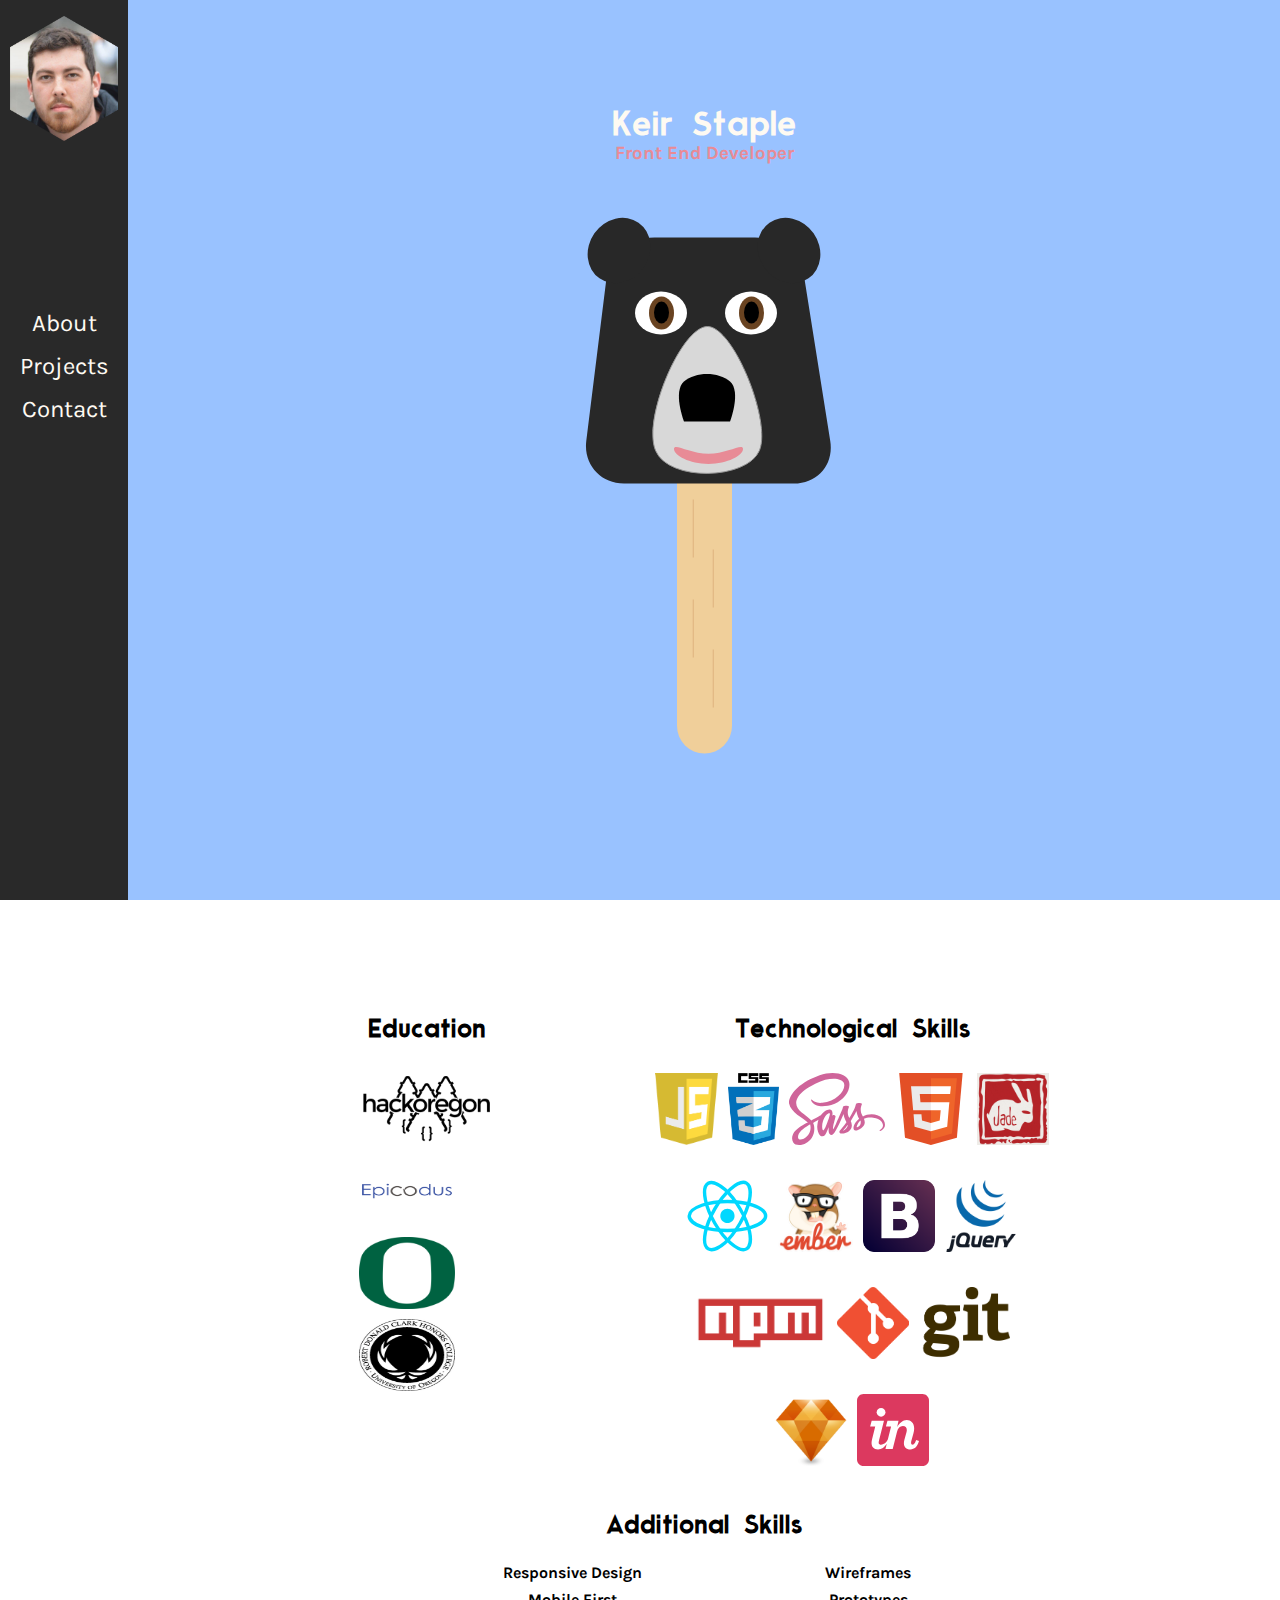
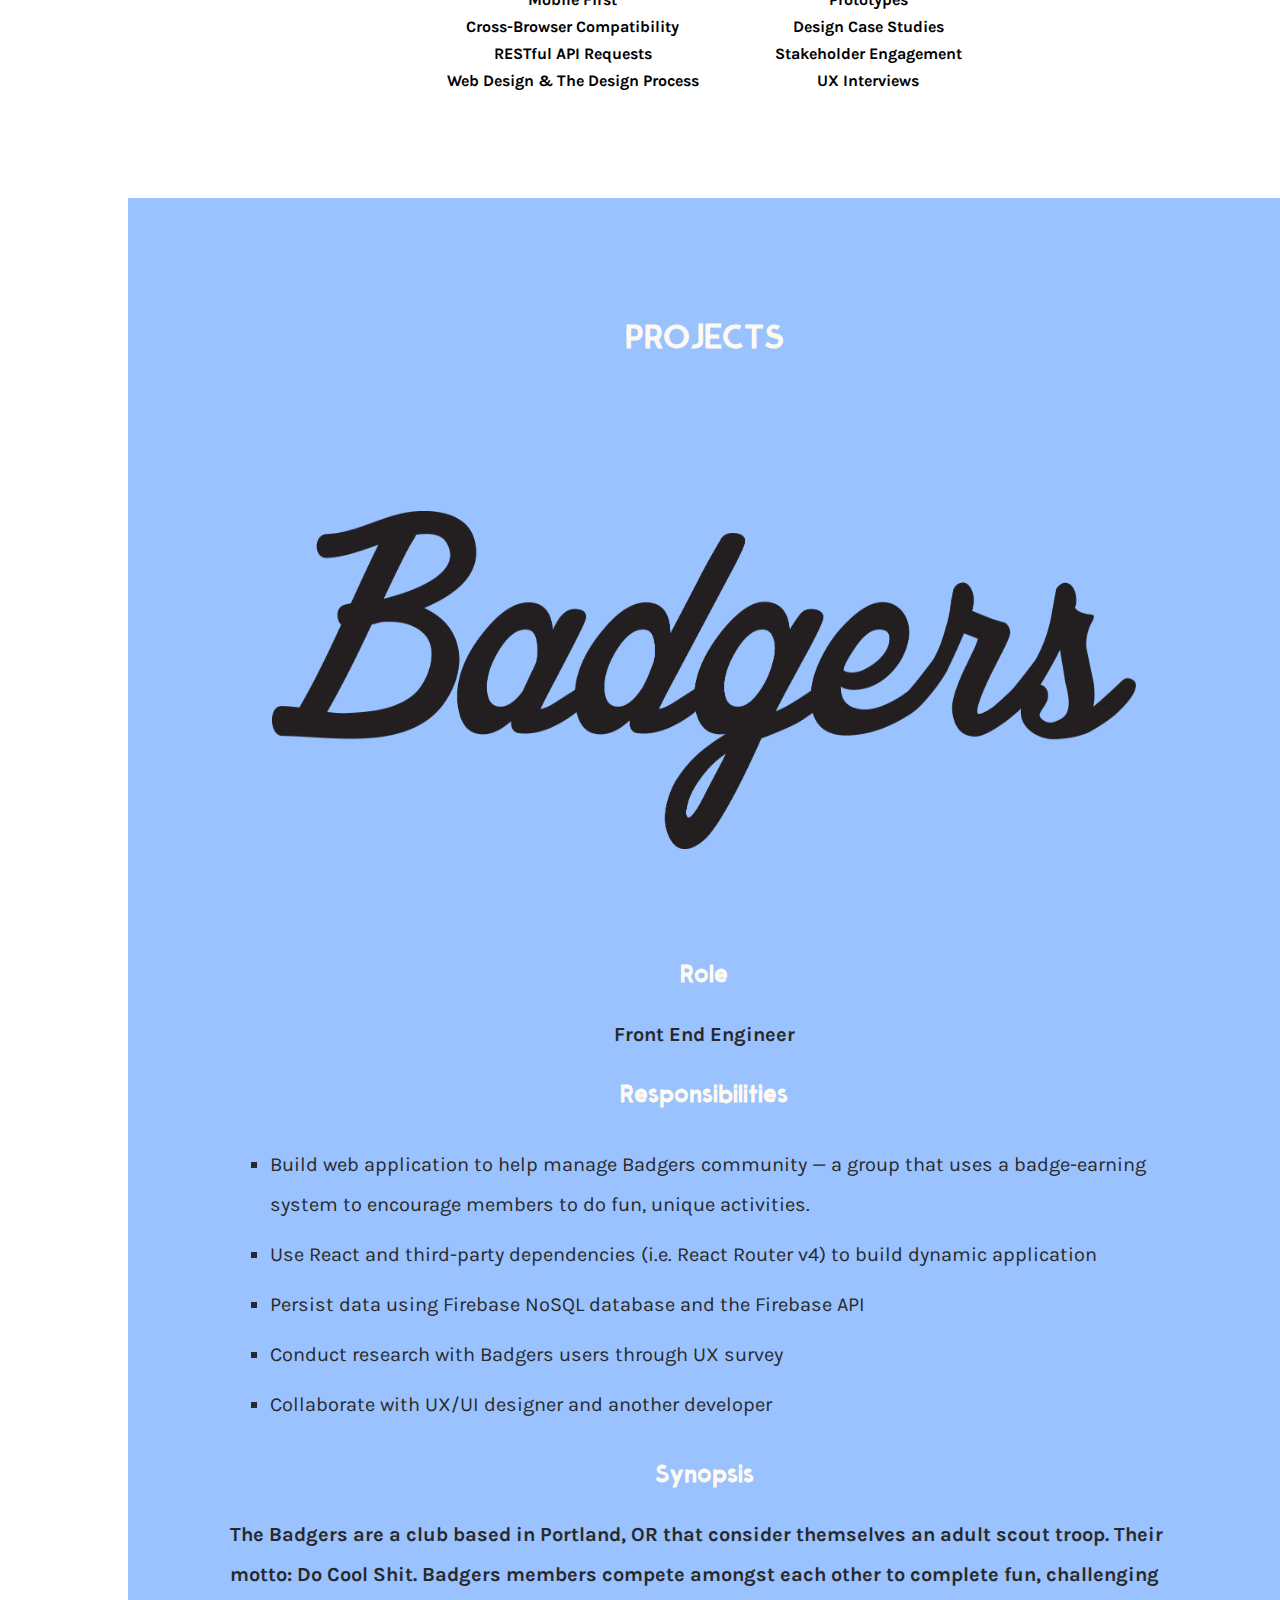
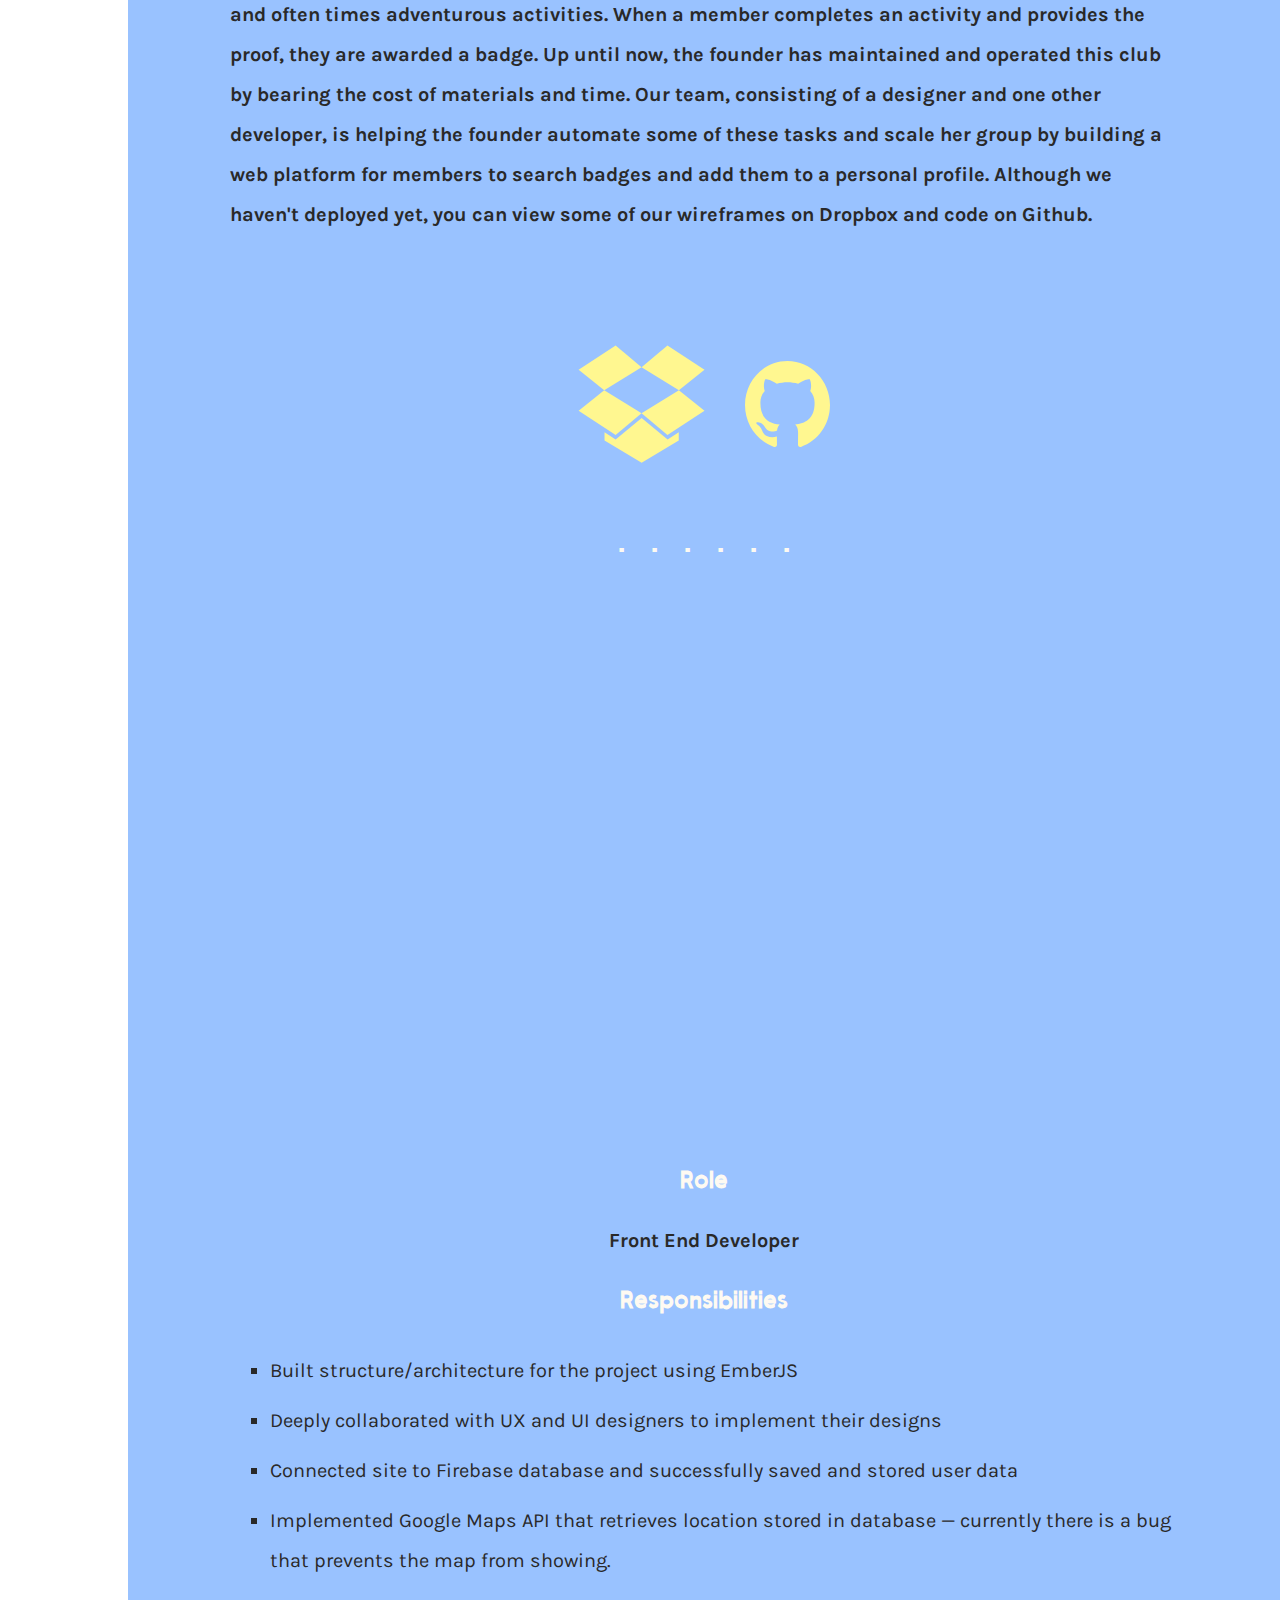
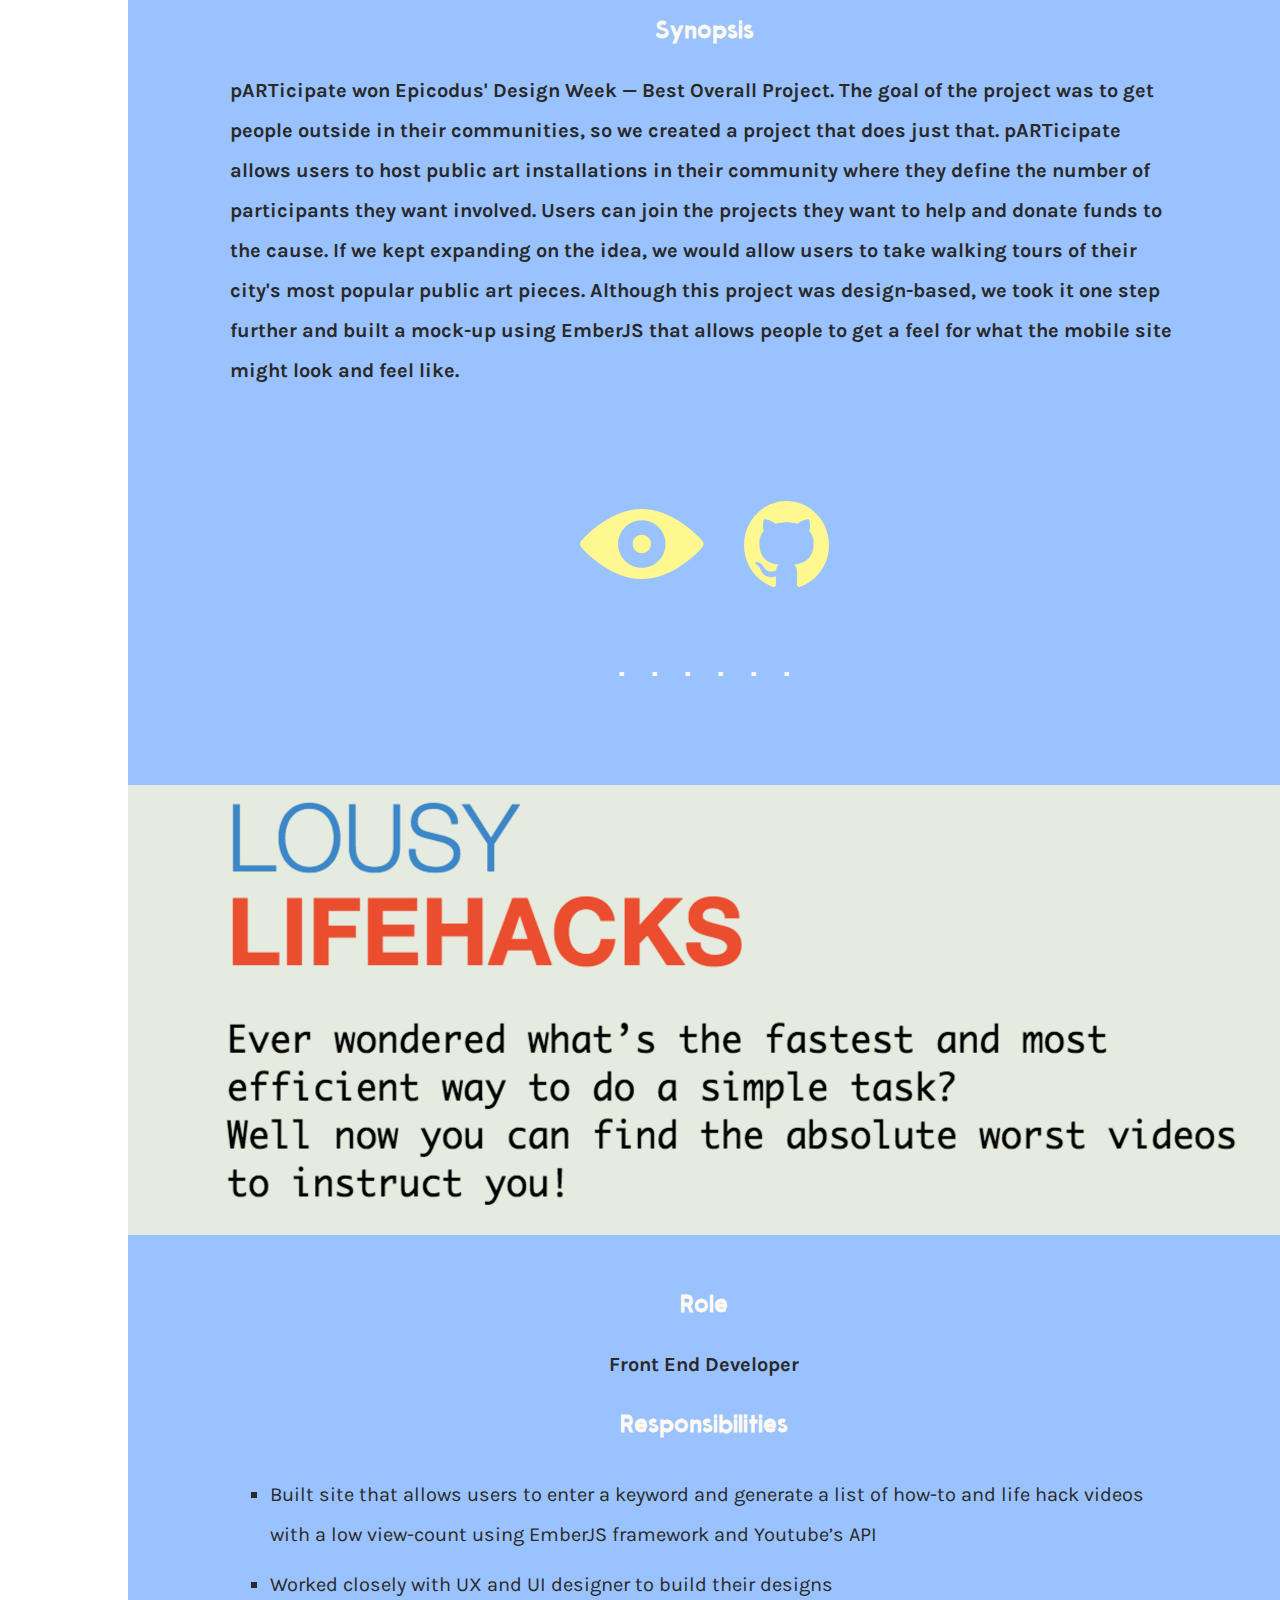
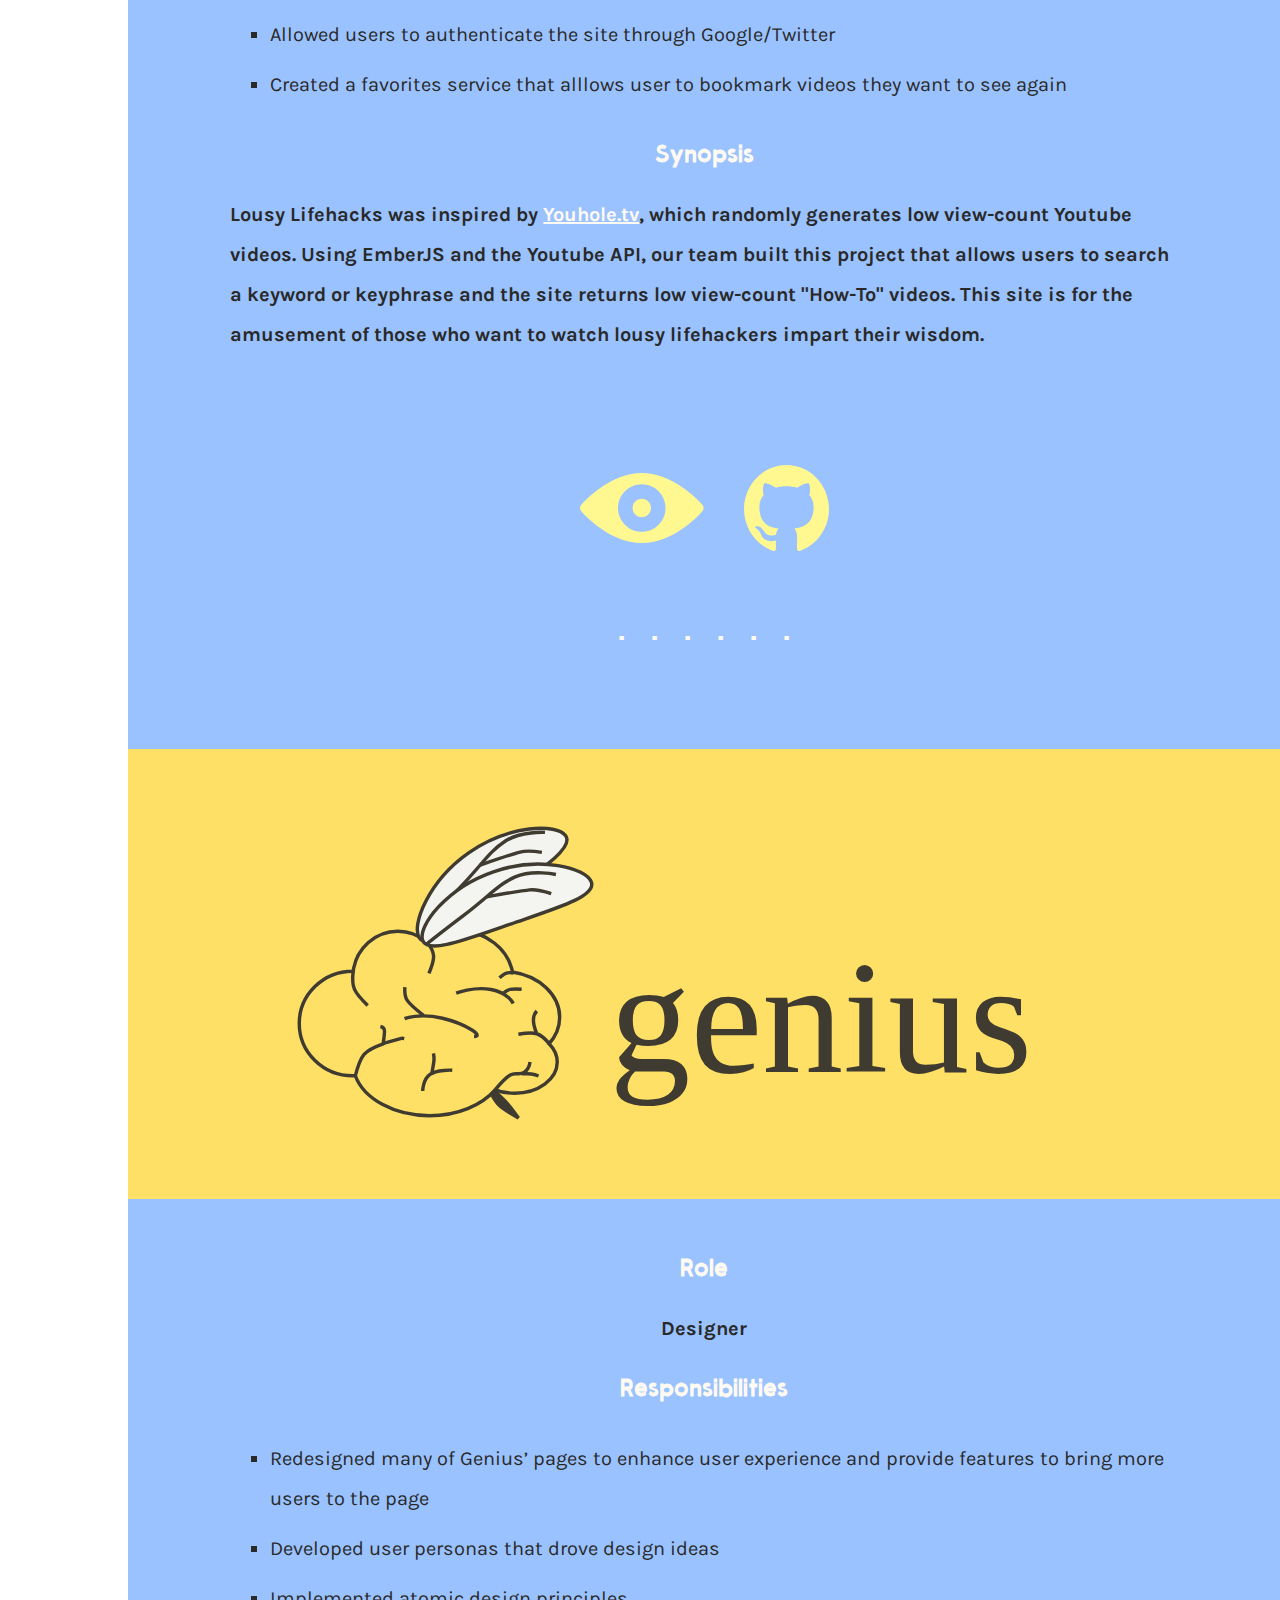
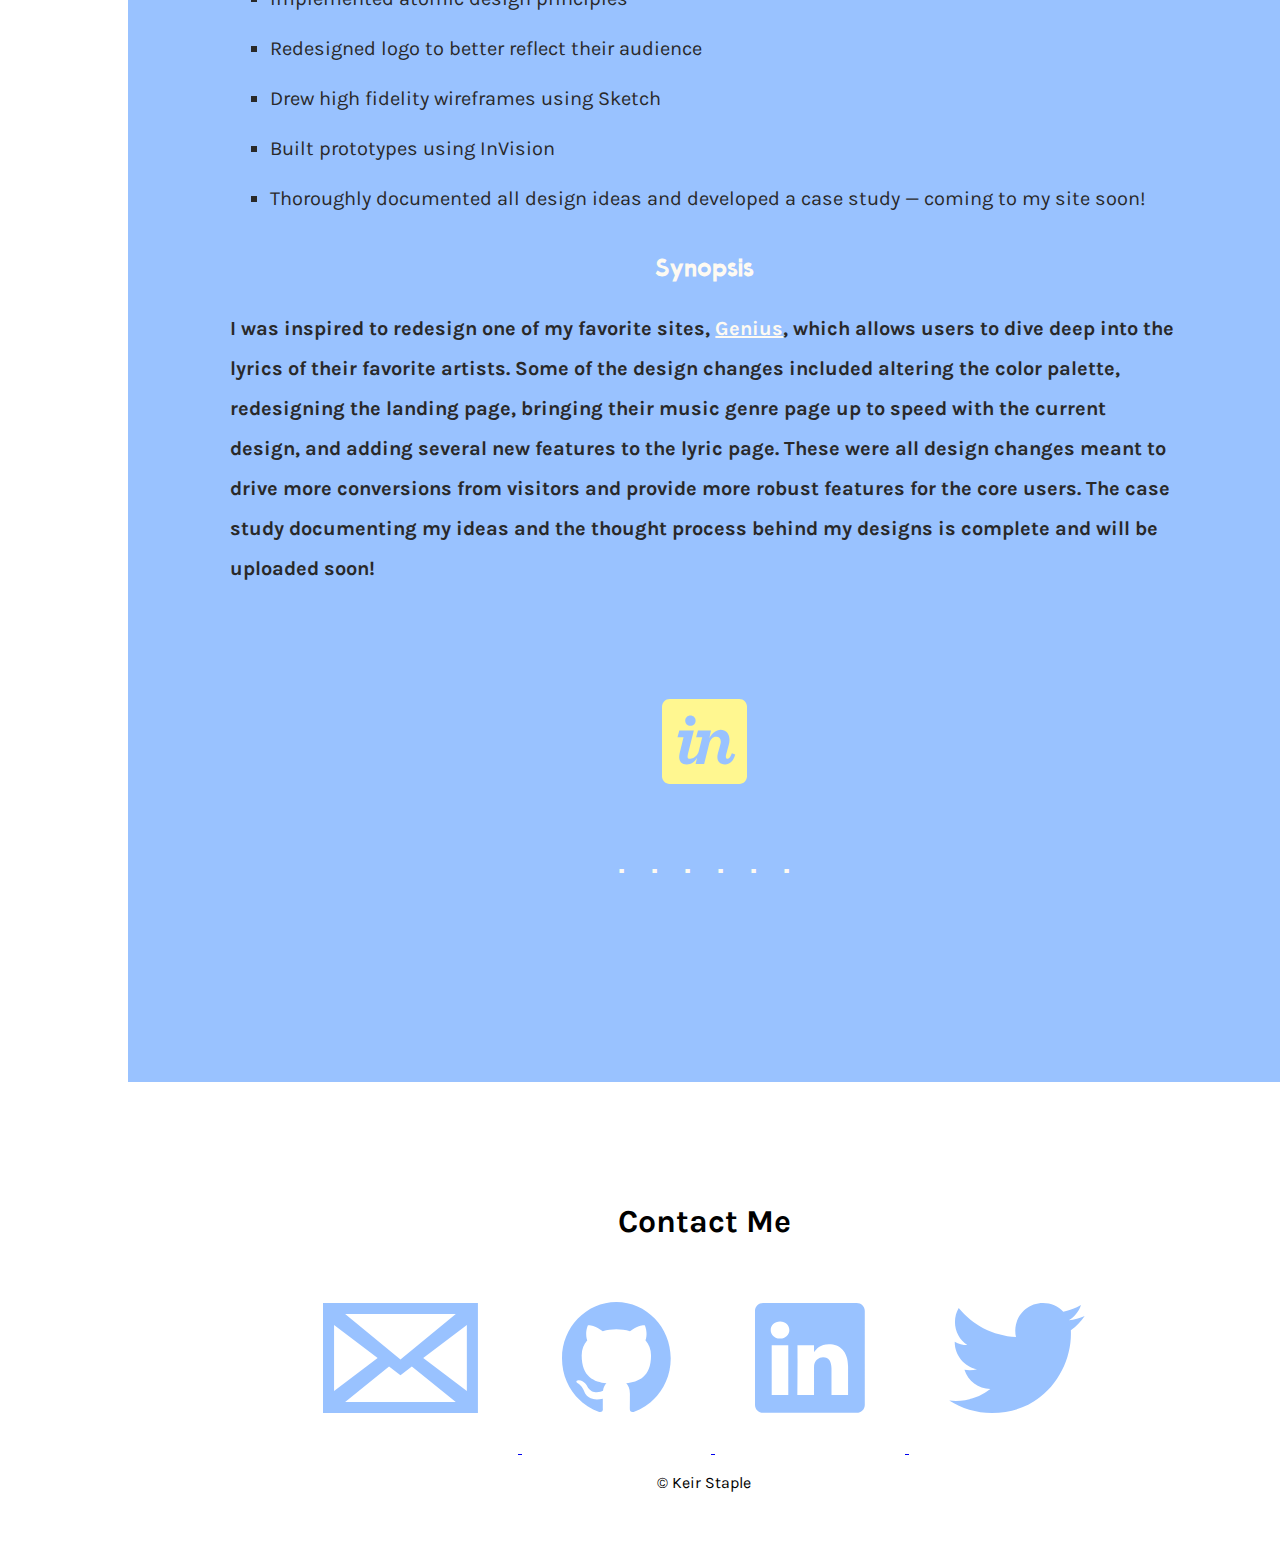
==== index.html @ 52e844a3 "add badgers project section and eplyses after link icons" ====
<!DOCTYPE html>
<html>
  <head>
    <title>Keir Staple</title>
    <meta charset="utf-8" name="viewport" content="width=device-width">
    <link href="https://fonts.googleapis.com/css?family=Karla" rel="stylesheet" type="text/css">
    <link href="https://opensource.keycdn.com/fontawesome/4.6.3/font-awesome.min.css" rel="stylesheet">
    <link rel="icon" href="favico.ico">
    <link rel="stylesheet" href="css/animate.css">
    <link rel="stylesheet" href="css/styles.css">
    <script src="js/jquery-1.12.3.js"></script>
    <script src="js/jquery-ui.min.js"></script>
    <script src="js/scripts.js"></script>
  </head>
  <body>
    <div class="container">
      <nav role="navigation">
        <div class="nav-bar">
          <div class="picture-menu-icon"><a href="#landing-banner"> <img src="img/profile-diamond.png" id="profile-image" alt="Image of Keir"></a><i aria-hidden="true" class="fa fa-bars fa-2x mobile-nav-toggle"></i></div>
          <ul class="nav-links">
            <li> <a href="#about-section">About</a></li>
            <li> <a href="#projects-section">Projects</a></li>
            <li><a href="#contact-section">Contact</a></li>
          </ul>
        </div>
      </nav>
      <div class="main">
        <div id="landing-banner" class="section banner">
          <h1>Keir Staple</h1>
          <h3>Front End Developer</h3>
          <!--Bear-Head Popsicle SVG-->
          <svg width="260px" height="549px" viewBox="92 -180 260 549" version="1.1" xmlns="http://www.w3.org/2000/svg" xmlns:xlink="http://www.w3.org/1999/xlink">
            <g id="Bear-Popsickle" stroke="none" stroke-width="1" fill="none" fill-rule="evenodd" transform="translate(92.000000, -180.000000)">
              <g id="Stick" transform="translate(103.000000, 240.000000)">
                <rect id="Whole-stick" fill="#F0CF9A" x="0" y="0" width="55" height="309" rx="27.5" class="animated bounce infinite"></rect>
                <path d="M16.25,55.5 L16.25,112.5" id="Stick-crack1" stroke="#CE9665" stroke-width="0.5" stroke-linecap="square" class="animated bounce infinite"></path>
                <path d="M36.25,105.5 L36.25,162.5" id="Stick-crack2" stroke="#CE9665" stroke-width="0.5" stroke-linecap="square" class="animated bounce infinite"></path>
                <path d="M16.25,155.5 L16.25,212.5" id="Stick-crack3" stroke="#CE9665" stroke-width="0.5" stroke-linecap="square" class="animated bounce infinite"></path>
                <path d="M36.25,205.5 L36.25,262.5" id="Stick-crack4" stroke="#CE9665" stroke-width="0.5" stroke-linecap="square" class="animated bounce infinite"></path>
              </g>
              <g id="Bear-Head">
                <path d="M32.242746,75.5810042 C35.1672891,52.0135362 56.7978818,32.9083286 80.5474748,32.9083286 L180.851259,32.9083286 C204.604681,32.9083286 226.883038,51.9119141 230.613993,75.3705733 L256.246641,236.537755 C259.976418,259.989006 243.745288,279 220.007052,279 L49.9929478,279 C26.2485984,279 9.37086244,259.894374 12.2953536,236.327324 L32.242746,75.5810042 Z" id="Head-Shape" fill="#282828"></path>
                <ellipse id="Ear-Right" fill="#282828" transform="translate(45.000000, 46.000000) rotate(-325.000000) translate(-45.000000, -46.000000) " cx="45" cy="46" rx="30" ry="34"></ellipse>
                <ellipse id="Ear-Left" fill="#282828" transform="translate(215.000000, 46.000000) scale(-1, 1) rotate(-325.000000) translate(-215.000000, -46.000000) " cx="215" cy="46" rx="30" ry="34"></ellipse>
                <ellipse id="Eyeball-Right" fill="#FFFFFF" cx="87" cy="108.5" rx="26" ry="21.5" class="eye-ball"></ellipse>
                <ellipse id="Eyeball-Left" fill="#FFFFFF" cx="177" cy="108.5" rx="26" ry="21.5" class="eye-ball"></ellipse>
                <ellipse id="Iris-Right" fill="#694321" cx="87.5" cy="108.5" rx="12.5" ry="16.5"></ellipse>
                <ellipse id="Iris-Left" fill="#694321" cx="177.5" cy="108.5" rx="12.5" ry="16.5"></ellipse>
                <ellipse id="Pupil-Right" fill="#000000" cx="87.5" cy="108" rx="7.5" ry="11"></ellipse>
                <ellipse id="Pupil-Left" fill="#000000" cx="177.5" cy="108" rx="7.5" ry="11"></ellipse>
                <path d="M133.472076,122 C159.441888,122 197.672982,216.727571 185.4117,246 C173.150418,275.272429 94.8465511,277.785913 81.5324511,246 C68.2183512,214.214087 107.502263,122 133.472076,122 Z" id="Muzzle" stroke="#979797" fill="#D8D8D8"></path>
                <path d="M110,177 C121.5,167 144.5,167 156,177 C167.5,187 156,217 156,217 L110,217 C110,217 98.5,187 110,177 Z" id="Nose" fill="#000000"></path>
                <path d="M134.5,259.420879 C153.553824,259.420879 169,250.851275 169,244.5 C169,238.148725 153.553824,249.270289 134.5,249.270289 C115.446176,249.270289 100,238.148725 100,244.5 C100,250.851275 115.446176,259.420879 134.5,259.420879 Z" id="Mouth" fill="#E88B96"></path>
              </g>
            </g>
          </svg>
          <!--End SVG-->
        </div>
        <div id="about-section" class="section">
          <div class="education-tech-icons">
            <div class="education">
              <h1>Education</h1>
              <div class="row education-row"><img src="img/portfolio-icons/hackoregon.png" class="about-icon"><img src="img/portfolio-icons/Epicodus.png" class="about-icon"><img src="img/portfolio-icons/UO.png" class="about-icon"><img src="img/portfolio-icons/ClarkHonors.jpg" class="about-icon"></div>
            </div>
            <div class="tech-skills">
              <h1>Technological Skills</h1>
              <div class="row row-1"><img src="img/portfolio-icons/Javascript.png" class="about-icon"><img src="img/portfolio-icons/CSS3.png" class="about-icon"><img src="img/portfolio-icons/Sass.svg" class="about-icon"><img src="img/portfolio-icons/HTML5.svg" class="about-icon"><img src="img/portfolio-icons/Jade.png" class="about-icon"></div>
              <div class="row row-2"><img src="img/portfolio-icons/react.svg" class="about-icon"><img src="img/portfolio-icons/EmberJS.png" class="about-icon"><img src="img/portfolio-icons/Bootstrap.png" class="about-icon"><img src="img/portfolio-icons/jQuery.gif" class="about-icon"></div>
              <div class="row row-3"><img src="img/portfolio-icons/npm.png" class="about-icon"><img src="img/portfolio-icons/Git.png" class="about-icon"></div>
              <div class="row row-4"><img src="img/portfolio-icons/Sketch.png" class="about-icon"><img src="img/portfolio-icons/InVision.svg" class="about-icon"></div>
            </div>
          </div>
          <div class="additional-skills">
            <h1>Additional Skills</h1>
            <div class="skills">
              <div class="skills-col-1">
                <h4>Responsive Design</h4>
                <h4>Mobile First</h4>
                <h4>Cross-Browser Compatibility</h4>
                <h4>RESTful API Requests</h4>
                <h4>Web Design & The Design Process</h4>
              </div>
              <div class="skills-col-2">
                <h4>Wireframes</h4>
                <h4>Prototypes</h4>
                <h4>Design Case Studies</h4>
                <h4>Stakeholder Engagement</h4>
                <h4>UX Interviews</h4>
              </div>
            </div>
          </div>
        </div>
        <div id="projects-section" class="section">
          <h1 id="projects-header">PROJECTS</h1>
          <div class="project">
            <div id="badgers-tile" class="project-tile"></div>
            <div id="badgers-detail" class="project-detail">
              <h3 class="role">Role</h3>
              <h4 class="role">Front End Engineer</h4>
              <h3 class="responsibilities">Responsibilities</h3>
              <ul class="responsibilities">
                <li>Build web application to help manage Badgers community — a group that uses a badge-earning system to encourage members to do fun, unique activities.</li>
                <li>Use React and third-party dependencies (i.e. React Router v4) to build dynamic application</li>
                <li>Persist data using Firebase NoSQL database and the Firebase API</li>
                <li>Conduct research with Badgers users through UX survey</li>
                <li>Collaborate with UX/UI designer and another developer</li>
              </ul>
              <h3 class="synopsis">Synopsis</h3>
              <h4 class="synopsis">The Badgers are a club based in Portland, OR that consider themselves an adult scout troop. Their motto: Do Cool Shit. Badgers members compete amongst each other to complete fun, challenging and often times adventurous activities. When a member completes an activity and provides the proof, they are awarded a badge. Up until now, the founder has maintained and operated this club by bearing the cost of materials and time. Our team, consisting of a designer and one other developer, is helping the founder automate some of these tasks and scale her group by building a web platform for members to search badges and add them to a personal profile. Although we haven't deployed yet, you can view some of our wireframes on Dropbox and code on Github.</h4>
            </div>
            <div class="link-icons"><a href="https://www.dropbox.com/sh/qhn5uez64yu63bg/AACxRjM59dRrasKJJSdk1lT_a?dl=0" target="_blank">
                <svg width="127px" height="118px" viewBox="0 0 127 118" version="1.1" xmlns="http://www.w3.org/2000/svg" xmlns:xlink="http://www.w3.org/1999/xlink" class="brand-icon">
                  <g stroke="none" stroke-width="1" fill="none" fill-rule="evenodd">
                    <g transform="translate(64.000000, 58.500000) scale(1, -1) translate(-64.000000, -58.500000) translate(0.000000, -1.000000)" fill="#FFF790" class="dropbox">
                      <g id="top-left-flap" transform="translate(0.145250, 72.473125)">
                        <polygon id="path2997" points="37.5 45 0.4625 20.8175 26.07125 0.31 63.415 23.36875"></polygon>
                      </g>
                      <g id="bottom-left-flap" transform="translate(0.607875, 27.274750)">
                        <polygon id="path3001" points="0 25 37.0375 0.8175 62.9525 22.45 25.60875 45.50875"></polygon>
                      </g>
                      <g id="bottom-right-flap" transform="translate(63.560750, 27.224750)">
                        <polygon id="path3005" points="0 22.5 25.91625 0.8675 62.9525 25.05 37.34375 45.55875"></polygon>
                      </g>
                      <g id="top-right-flap" transform="translate(62.763625, 72.041000)">
                        <polygon id="path3009" points="63.75 21.25 26.71375 45.4325 0.7975 23.80125 38.14125 0.7425"></polygon>
                      </g>
                      <g id="box-base" transform="translate(26.136500, 0.070750)">
                        <polygon id="path3013" points="37.5 45 11.50875 23.4325 0.3875 30.69375 0.3875 22.5525 37.5 0.29625 74.61375 22.5525 74.61375 30.69375 63.49375 23.4325"></polygon>
                      </g>
                    </g>
                  </g>
                </svg></a><a href="https://github.com/darenschaad/BadgerUserSiteReact" target="_blank">
                <svg width="85px" height="86px" viewBox="272 203 85 86" version="1.1" xmlns="http://www.w3.org/2000/svg" xmlns:xlink="http://www.w3.org/1999/xlink" class="brand-icon">
                  <g stroke="none" stroke-width="1" fill="none" fill-rule="evenodd" transform="translate(272.000000, 203.000000)" class="github">
                    <g fill="#FFF790" class="shape">
                      <path d="M42.5,0 C19.029541,0 0,19.740142 0,44.0870347 C0,63.5688543 12.17625,80.0907289 29.0656836,85.9190865 C31.1901855,86.3227584 31.9658105,84.9611407 31.9658105,83.7986896 C31.9658105,82.7492115 31.9268799,79.2727077 31.9061279,75.5916125 C20.0878906,78.25552 17.5898535,70.3928728 17.5898535,70.3928728 C15.6547754,65.3017675 12.8713574,63.9455746 12.8713574,63.9455746 C9.0089209,61.2116618 13.164375,61.2654789 13.164375,61.2654789 C17.4314746,61.5721938 19.677998,65.807649 19.677998,65.807649 C23.470459,72.5455601 29.6285596,70.5973781 32.0461621,69.4672173 C32.4324805,66.6256702 33.532334,64.6774882 34.743916,63.5796177 C25.3095801,62.4656451 15.385,58.6822542 15.385,41.7889981 C15.385,36.9723173 17.042583,33.0437492 19.7558594,29.9573123 C19.3226416,28.837915 17.8596289,24.3522314 20.1760449,18.2844088 C20.1760449,18.2844088 23.7402344,17.1004308 31.864541,22.805052 C35.2522559,21.82291 38.8865039,21.3385554 42.499917,21.3223671 C46.1107568,21.3385554 49.7474951,21.8282486 53.1405225,22.8103907 C61.2493896,17.1004308 64.8187256,18.2897475 64.8187256,18.2897475 C67.1429443,24.3629948 65.6799316,28.8432536 65.2441406,29.9573123 C67.967793,33.0437492 69.6124268,36.9724034 69.6124268,41.7889981 C69.6124268,58.725308 59.6722412,62.4547956 50.2042041,63.5473274 C51.7347021,64.9142838 53.0887256,67.5943794 53.0887256,71.7060121 C53.0887256,77.5990364 53.0316162,82.3510505 53.0316162,83.8041144 C53.0316162,84.9773289 53.804585,86.349624 55.9576416,85.9190865 C72.834209,80.0799654 85,63.5580909 85,44.0870347 C85,19.740142 65.970459,0 42.5,0 L42.5,0 Z"></path>
                    </g>
                  </g>
                </svg></a></div>
            <div class="elypsis">. . . . . .</div>
            <div id="pARTicipate-tile" class="project-tile"></div>
            <div id="pARTicipate-detail" class="project-detail">
              <h3 class="role">Role</h3>
              <h4 class="role">Front End Developer</h4>
              <h3 class="responsibilities">Responsibilities</h3>
              <ul class="responsibilities">
                <li>Built structure/architecture for the project using EmberJS</li>
                <li>Deeply collaborated with UX and UI designers to implement their designs</li>
                <li>Connected site to Firebase database and successfully saved and stored user data</li>
                <li>Implemented Google Maps API that retrieves location stored in database — currently there is a bug that prevents the map from showing.</li>
              </ul>
              <h3 class="synopsis">Synopsis</h3>
              <h4 class="synopsis">pARTicipate won Epicodus' Design Week — Best Overall Project. The goal of the project was to get people outside in their communities, so we created a project that does just that. pARTicipate allows users to host public art installations in their community where they define the number of participants they want involved. Users can join the projects they want to help and donate funds to the cause. If we kept expanding on the idea, we would allow users to take walking tours of their city's most popular public art pieces. Although this project was design-based, we took it one step further and built a mock-up using EmberJS that allows people to get a feel for what the mobile site might look and feel like.</h4>
            </div>
            <div class="link-icons"><a href="http://keirstaple.github.io/community-art-project/" target="_blank">
                <svg width="124px" height="70px" viewBox="420 219 124 70" version="1.1" xmlns="http://www.w3.org/2000/svg" xmlns:xlink="http://www.w3.org/1999/xlink" class="brand-icon">
                  <g stroke="none" stroke-width="1" fill="none" fill-rule="evenodd" transform="translate(420.000000, 219.000000)" class="eye">
                    <g fill="#FFF790" class="shape">
                      <path d="M122.322441,31.7416207 C121.02784,30.2095862 119.603102,28.7654138 118.176675,27.3502069 C110.475463,19.7035517 101.626204,12.8865172 91.9447009,7.94065517 C85.7594907,4.78341379 79.1392057,2.23082759 72.2791708,1.008 C68.7896384,0.383793103 65.3698821,0.0637241379 61.7828079,0.0574482759 C58.2947241,0.0634827586 54.8032602,0.384034483 51.3137277,1.008 C44.4539342,2.23058621 37.8474113,4.78341379 31.6622012,7.94065517 C21.979974,12.8862759 13.137958,19.7037931 5.43650465,27.3502069 C4.00983565,28.7651724 2.5889612,30.2098276 1.29460132,31.7416207 C-0.430970414,33.7894828 -0.430970414,36.2107586 1.29460132,38.2588621 C5.24069681,42.9302759 9.93187616,47.0873103 14.7046622,50.888069 C24.9827634,59.0744483 36.7360629,65.9206897 49.7117733,68.6803793 C53.7247476,69.531 57.7514841,69.9461724 61.7832908,69.9423103 C65.8645927,69.9466552 69.8686338,69.5314828 73.8811252,68.6803793 C86.857077,65.9206897 98.636935,59.0744483 108.915036,50.888069 C113.687822,47.0875517 118.378036,42.9300345 122.324131,38.2588621 C124.049462,36.2112414 124.047771,33.7899655 122.322441,31.7416207 L122.322441,31.7416207 Z M61.7825665,58.7884138 C48.6641651,58.7633103 38.0374246,48.125 38.0374246,34.9995172 C38.0374246,21.8803103 48.6641651,11.2386207 61.7825665,11.2132759 C75.0156518,11.2383793 85.5274669,21.8803103 85.5274669,34.9995172 C85.5277083,48.1247586 75.0156518,58.7625862 61.7825665,58.7884138 L61.7825665,58.7884138 Z"></path>
                      <path d="M61.7748404,25.7988621 C56.6901138,25.7988621 52.5745274,29.9165517 52.5745274,34.9990345 C52.5745274,40.0844138 56.6903553,44.2011379 61.7748404,44.2011379 C66.8590841,44.2011379 70.9794992,40.0844138 70.9794992,34.9990345 C70.9794992,29.9165517 66.8588426,25.7988621 61.7748404,25.7988621 L61.7748404,25.7988621 Z"></path>
                    </g>
                  </g>
                </svg></a><a href="https://github.com/keirstaple/community-art-project" target="_blank">
                <svg width="85px" height="86px" viewBox="272 203 85 86" version="1.1" xmlns="http://www.w3.org/2000/svg" xmlns:xlink="http://www.w3.org/1999/xlink" class="brand-icon">
                  <g stroke="none" stroke-width="1" fill="none" fill-rule="evenodd" transform="translate(272.000000, 203.000000)" class="github">
                    <g fill="#FFF790" class="shape">
                      <path d="M42.5,0 C19.029541,0 0,19.740142 0,44.0870347 C0,63.5688543 12.17625,80.0907289 29.0656836,85.9190865 C31.1901855,86.3227584 31.9658105,84.9611407 31.9658105,83.7986896 C31.9658105,82.7492115 31.9268799,79.2727077 31.9061279,75.5916125 C20.0878906,78.25552 17.5898535,70.3928728 17.5898535,70.3928728 C15.6547754,65.3017675 12.8713574,63.9455746 12.8713574,63.9455746 C9.0089209,61.2116618 13.164375,61.2654789 13.164375,61.2654789 C17.4314746,61.5721938 19.677998,65.807649 19.677998,65.807649 C23.470459,72.5455601 29.6285596,70.5973781 32.0461621,69.4672173 C32.4324805,66.6256702 33.532334,64.6774882 34.743916,63.5796177 C25.3095801,62.4656451 15.385,58.6822542 15.385,41.7889981 C15.385,36.9723173 17.042583,33.0437492 19.7558594,29.9573123 C19.3226416,28.837915 17.8596289,24.3522314 20.1760449,18.2844088 C20.1760449,18.2844088 23.7402344,17.1004308 31.864541,22.805052 C35.2522559,21.82291 38.8865039,21.3385554 42.499917,21.3223671 C46.1107568,21.3385554 49.7474951,21.8282486 53.1405225,22.8103907 C61.2493896,17.1004308 64.8187256,18.2897475 64.8187256,18.2897475 C67.1429443,24.3629948 65.6799316,28.8432536 65.2441406,29.9573123 C67.967793,33.0437492 69.6124268,36.9724034 69.6124268,41.7889981 C69.6124268,58.725308 59.6722412,62.4547956 50.2042041,63.5473274 C51.7347021,64.9142838 53.0887256,67.5943794 53.0887256,71.7060121 C53.0887256,77.5990364 53.0316162,82.3510505 53.0316162,83.8041144 C53.0316162,84.9773289 53.804585,86.349624 55.9576416,85.9190865 C72.834209,80.0799654 85,63.5580909 85,44.0870347 C85,19.740142 65.970459,0 42.5,0 L42.5,0 Z"></path>
                    </g>
                  </g>
                </svg></a></div>
            <div class="elypsis">. . . . . .</div>
            <div id="lousyLifehacks-tile" class="project-tile"></div>
            <div id="lousyLifehacks-detail" class="project-detail">
              <h3 class="role">Role</h3>
              <h4 class="role">Front End Developer</h4>
              <h3 class="responsibilities">Responsibilities</h3>
              <ul class="responsibilities">
                <li>Built site that allows users to enter a keyword and generate a list of how-to and life hack videos with a low view-count using EmberJS framework and Youtube’s API</li>
                <li>Worked closely with UX and UI designer to build their designs</li>
                <li>Allowed users to authenticate the site through Google/Twitter</li>
                <li>Created a favorites service that alllows user to bookmark videos they want to see again</li>
              </ul>
              <h3 class="synopsis">Synopsis</h3>
              <h4 class="synopsis">Lousy Lifehacks was inspired by <a href="http://youhole.tv/" target="_blank">Youhole.tv</a>, which randomly generates low view-count Youtube videos. Using EmberJS and the Youtube API, our team built this project that allows users to search a keyword or keyphrase and the site returns low view-count "How-To" videos. This site is for the amusement of those who want to watch lousy lifehackers impart their wisdom.</h4>
            </div>
            <div class="link-icons"><a href="https://oskarradon.github.io/lousy-lifehacks/" target="_blank">
                <svg width="124px" height="70px" viewBox="420 219 124 70" version="1.1" xmlns="http://www.w3.org/2000/svg" xmlns:xlink="http://www.w3.org/1999/xlink" class="brand-icon">
                  <g id="eye" stroke="none" stroke-width="1" fill="none" fill-rule="evenodd" transform="translate(420.000000, 219.000000)">
                    <g fill="#FFF790" class="shape">
                      <path d="M122.322441,31.7416207 C121.02784,30.2095862 119.603102,28.7654138 118.176675,27.3502069 C110.475463,19.7035517 101.626204,12.8865172 91.9447009,7.94065517 C85.7594907,4.78341379 79.1392057,2.23082759 72.2791708,1.008 C68.7896384,0.383793103 65.3698821,0.0637241379 61.7828079,0.0574482759 C58.2947241,0.0634827586 54.8032602,0.384034483 51.3137277,1.008 C44.4539342,2.23058621 37.8474113,4.78341379 31.6622012,7.94065517 C21.979974,12.8862759 13.137958,19.7037931 5.43650465,27.3502069 C4.00983565,28.7651724 2.5889612,30.2098276 1.29460132,31.7416207 C-0.430970414,33.7894828 -0.430970414,36.2107586 1.29460132,38.2588621 C5.24069681,42.9302759 9.93187616,47.0873103 14.7046622,50.888069 C24.9827634,59.0744483 36.7360629,65.9206897 49.7117733,68.6803793 C53.7247476,69.531 57.7514841,69.9461724 61.7832908,69.9423103 C65.8645927,69.9466552 69.8686338,69.5314828 73.8811252,68.6803793 C86.857077,65.9206897 98.636935,59.0744483 108.915036,50.888069 C113.687822,47.0875517 118.378036,42.9300345 122.324131,38.2588621 C124.049462,36.2112414 124.047771,33.7899655 122.322441,31.7416207 L122.322441,31.7416207 Z M61.7825665,58.7884138 C48.6641651,58.7633103 38.0374246,48.125 38.0374246,34.9995172 C38.0374246,21.8803103 48.6641651,11.2386207 61.7825665,11.2132759 C75.0156518,11.2383793 85.5274669,21.8803103 85.5274669,34.9995172 C85.5277083,48.1247586 75.0156518,58.7625862 61.7825665,58.7884138 L61.7825665,58.7884138 Z"></path>
                      <path d="M61.7748404,25.7988621 C56.6901138,25.7988621 52.5745274,29.9165517 52.5745274,34.9990345 C52.5745274,40.0844138 56.6903553,44.2011379 61.7748404,44.2011379 C66.8590841,44.2011379 70.9794992,40.0844138 70.9794992,34.9990345 C70.9794992,29.9165517 66.8588426,25.7988621 61.7748404,25.7988621 L61.7748404,25.7988621 Z"></path>
                    </g>
                  </g>
                </svg></a><a href="https://github.com/keirstaple/lousy-lifehacks" target="_blank">
                <svg width="85px" height="86px" viewBox="272 203 85 86" version="1.1" xmlns="http://www.w3.org/2000/svg" xmlns:xlink="http://www.w3.org/1999/xlink" class="brand-icon">
                  <g id="github" stroke="none" stroke-width="1" fill="none" fill-rule="evenodd" transform="translate(272.000000, 203.000000)">
                    <g fill="#FFF790" class="shape">
                      <path d="M42.5,0 C19.029541,0 0,19.740142 0,44.0870347 C0,63.5688543 12.17625,80.0907289 29.0656836,85.9190865 C31.1901855,86.3227584 31.9658105,84.9611407 31.9658105,83.7986896 C31.9658105,82.7492115 31.9268799,79.2727077 31.9061279,75.5916125 C20.0878906,78.25552 17.5898535,70.3928728 17.5898535,70.3928728 C15.6547754,65.3017675 12.8713574,63.9455746 12.8713574,63.9455746 C9.0089209,61.2116618 13.164375,61.2654789 13.164375,61.2654789 C17.4314746,61.5721938 19.677998,65.807649 19.677998,65.807649 C23.470459,72.5455601 29.6285596,70.5973781 32.0461621,69.4672173 C32.4324805,66.6256702 33.532334,64.6774882 34.743916,63.5796177 C25.3095801,62.4656451 15.385,58.6822542 15.385,41.7889981 C15.385,36.9723173 17.042583,33.0437492 19.7558594,29.9573123 C19.3226416,28.837915 17.8596289,24.3522314 20.1760449,18.2844088 C20.1760449,18.2844088 23.7402344,17.1004308 31.864541,22.805052 C35.2522559,21.82291 38.8865039,21.3385554 42.499917,21.3223671 C46.1107568,21.3385554 49.7474951,21.8282486 53.1405225,22.8103907 C61.2493896,17.1004308 64.8187256,18.2897475 64.8187256,18.2897475 C67.1429443,24.3629948 65.6799316,28.8432536 65.2441406,29.9573123 C67.967793,33.0437492 69.6124268,36.9724034 69.6124268,41.7889981 C69.6124268,58.725308 59.6722412,62.4547956 50.2042041,63.5473274 C51.7347021,64.9142838 53.0887256,67.5943794 53.0887256,71.7060121 C53.0887256,77.5990364 53.0316162,82.3510505 53.0316162,83.8041144 C53.0316162,84.9773289 53.804585,86.349624 55.9576416,85.9190865 C72.834209,80.0799654 85,63.5580909 85,44.0870347 C85,19.740142 65.970459,0 42.5,0 L42.5,0 Z"></path>
                    </g>
                  </g>
                </svg></a></div>
            <div class="elypsis">. . . . . .</div>
            <div id="Genius-tile" class="project-tile"></div>
            <div id="Genius-detail" class="project-detail">
              <h3 class="role">Role</h3>
              <h4 class="role">Designer</h4>
              <h3 class="responsibilities">Responsibilities</h3>
              <ul class="responsibilities">
                <li>Redesigned many of Genius’ pages to enhance user experience and provide features to bring more users to the page</li>
                <li>Developed user personas that drove design ideas</li>
                <li>Implemented atomic design principles</li>
                <li>Redesigned logo to better reflect their audience</li>
                <li>Drew high fidelity wireframes using Sketch</li>
                <li>Built prototypes using InVision</li>
                <li>Thoroughly documented all design ideas and developed a case study — coming to my site soon!</li>
              </ul>
              <h3 class="synopsis">Synopsis</h3>
              <h4 class="synopsis">I was inspired to redesign one of my favorite sites, <a href="http://genius.com/" target="_blank">Genius</a>, which allows users to dive deep into the lyrics of their favorite artists. Some of the design changes included altering the color palette, redesigning the landing page, bringing their music genre page up to speed with the current design, and adding several new features to the lyric page. These were all design changes meant to drive more conversions from visitors and provide more robust features for the core users. The case study documenting my ideas and the thought process behind my designs is complete and will be uploaded soon!</h4>
            </div>
            <div class="link-icons"><a href="https://invis.io/5D78UPQTV" target="_blank">
                <svg width="85px" height="85px" viewBox="607 203 85 85" version="1.1" xmlns="http://www.w3.org/2000/svg" xmlns:xlink="http://www.w3.org/1999/xlink" class="brand-icon">
                  <g id="InVision" stroke="none" stroke-width="1" fill="none" fill-rule="evenodd" transform="translate(607.000000, 203.000000)">
                    <g class"shape fill="#FFF790">
                      <path d="M77.2946212,0 L7.70537879,0 C3.44990529,0 0,3.44990529 0,7.70537879 L0,77.2946212 C0,81.5500947 3.44990529,85 7.70537879,85 L77.2946212,85 C81.5500947,85 85,81.5500947 85,77.2946212 L85,7.70537879 C85,3.44990529 81.5500947,0 77.2946212,0"></path>
                      <path d="M28.4070644,26.743447 C31.2326704,26.743447 33.5994697,24.5286174 33.5994697,21.6260606 C33.5994697,18.7254356 31.2326704,16.51125 28.4070644,16.51125 C25.5814583,16.51125 23.2149811,18.7254356 23.2149811,21.6260606 C23.2149811,24.5286174 25.5814583,26.743447 28.4070644,26.743447" fill="#99C2FF"></path>
                      <path d="M17.6403977,54.1427462 C17.3354924,55.4409279 17.1822349,56.8427841 17.1822349,57.9864206 C17.1822349,62.4923865 19.6256629,65.4838068 24.8183901,65.4838068 C29.1250568,65.4838068 32.6161742,62.9260794 35.1297918,58.7968182 L33.5949621,64.9570644 L42.1464774,64.9570644 L47.0339774,45.3542615 C48.2555303,40.3907765 50.6226515,37.8146971 54.2119697,37.8146971 C57.0372538,37.8146971 58.7935985,39.5716856 58.7935985,42.4723106 C58.7935985,43.3129735 58.7169697,44.2283332 58.4117423,45.2212879 L55.8913635,54.2316097 C55.5095077,55.5297918 55.3575379,56.8289394 55.3575379,58.0495265 C55.3575379,62.3272159 57.8766288,65.4561173 63.1456629,65.4561173 C67.6509847,65.4561173 71.2396591,62.5558144 73.2252462,55.6067423 L69.8658144,54.3095265 C68.1854544,58.9652082 66.7346591,59.8068371 65.5894129,59.8068371 C64.4438447,59.8068371 63.8327462,59.0437688 63.8327462,57.5173106 C63.8327462,56.8302274 63.9860038,56.0674812 64.2146024,55.1492235 L66.6586741,46.3707197 C67.2691288,44.3094697 67.4986932,42.4816476 67.4986932,40.8022538 C67.4986932,34.2353597 63.5275188,30.8083144 58.7169697,30.8083144 C54.2119697,30.8083144 49.6300188,34.8718938 47.3398485,39.1486173 L49.0192423,31.4722159 L35.9620832,31.4722159 L34.1291097,38.2335794 L40.2381629,38.2335794 L36.4765909,53.2946779 C33.5221971,59.8615721 28.0957197,59.9681438 27.4147538,59.8155303 C26.296553,59.5634279 25.5814583,59.13875 25.5814583,57.6857009 C25.5814583,56.8472918 25.734072,55.643125 26.115928,54.1910418 L31.843447,31.4722159 L17.3354924,31.4722159 L15.5025189,38.2335794 L21.5346212,38.2335794 L17.6403977,54.1427462" fill="#99C2FF"></path>
                    </g>
                  </g>
                </svg></a></div>
            <div class="elypsis">. . . . . .</div>
          </div>
        </div>
        <div id="contact-section" class="section">
          <h1>Contact Me</h1>
          <div class="contact-icons"><a href="mailto:keir.staple@gmail.com">
              <svg width="155px" height="110px" viewBox="327 513 155 110" version="1.1" xmlns="http://www.w3.org/2000/svg" xmlns:xlink="http://www.w3.org/1999/xlink" class="brand-icon">
                <g id="mail" stroke="none" stroke-width="1" fill="none" fill-rule="evenodd" transform="translate(327.000000, 513.000000)">
                  <g fill="#99C2FF" class="shape">
                    <path d="M0,0 L0,110 L154.916667,110 L154.916667,0 L0,0 L0,0 Z M132.785714,11 L77.4583333,56.375 L22.1309524,11 L132.785714,11 L132.785714,11 Z M11.0654762,22 L54.6411485,54.9355469 L11.0654762,88 L11.0654762,22 L11.0654762,22 Z M22.1309524,99 L66.047061,63.5507812 L77.4583333,72.1875 L88.8479934,63.5722656 L132.785714,99 L22.1309524,99 L22.1309524,99 Z M143.85119,88 L100.216041,54.9893437 L143.85119,22 L143.85119,88 L143.85119,88 Z"></path>
                  </g>
                </g>
              </svg></a><a href="https://github.com/keirstaple" target="_blank">
              <svg width="109px" height="111px" viewBox="564 513 109 111" version="1.1" xmlns="http://www.w3.org/2000/svg" xmlns:xlink="http://www.w3.org/1999/xlink" class="brand-icon">
                <g id="github" stroke="none" stroke-width="1" fill="none" fill-rule="evenodd" transform="translate(564.000000, 513.000000)">
                  <g fill="#99C2FF" class="shape">
                    <path d="M54.3604651,0 C24.3401106,0 0,25.2490188 0,56.3903932 C0,81.3089997 15.5742733,102.44163 37.1770372,109.896506 C39.8944233,110.412831 40.8865018,108.671226 40.8865018,107.18437 C40.8865018,105.842015 40.8367068,101.395324 40.8101636,96.6869462 C25.6938136,100.09427 22.4986498,90.0373954 22.4986498,90.0373954 C20.0235499,83.5255166 16.4633641,81.7908512 16.4633641,81.7908512 C11.5230384,78.293986 16.8381541,78.3628218 16.8381541,78.3628218 C22.2960722,78.7551316 25.1695323,84.1725743 25.1695323,84.1725743 C30.0203545,92.7908327 37.8969948,90.298972 40.9892771,88.8534175 C41.4834053,85.2188805 42.8901947,82.7270198 44.4398926,81.3227668 C32.3727187,79.8979182 19.6784884,75.0586972 19.6784884,53.4510441 C19.6784884,47.2901733 21.7986527,42.2652606 25.2691225,38.3174925 C24.7150067,36.8857052 22.8437114,31.148203 25.8065691,23.3870345 C25.8065691,23.3870345 30.3654161,21.872644 40.756971,29.1692526 C45.0900948,27.9130244 49.7385515,27.2935011 54.360359,27.2727951 C58.978875,27.2935011 63.630517,27.9198529 67.9704358,29.1760811 C78.3422425,21.872644 82.9076723,23.3938631 82.9076723,23.3938631 C85.8805102,31.1619701 84.0092148,36.8925337 83.4518077,38.3174925 C86.9355492,42.2652606 89.0391506,47.2902834 89.0391506,53.4510441 C89.0391506,75.113766 76.3249597,79.8840409 64.2146797,81.2814653 C66.1722934,83.0298979 67.9041839,86.4579271 67.9041839,91.7169922 C67.9041839,99.2545814 67.831137,105.332739 67.831137,107.191309 C67.831137,108.691932 68.819818,110.447193 71.5737276,109.896506 C93.1600348,102.427863 108.72093,81.2952325 108.72093,56.3903932 C108.72093,25.2490188 84.3808197,0 54.3604651,0 L54.3604651,0 L54.3604651,0 Z"></path>
                  </g>
                </g>
              </svg></a><a href="https://www.linkedin.com/in/keirstaple" target="_blank">
              <svg width="110px" height="110px" viewBox="509 753 110 110" version="1.1" xmlns="http://www.w3.org/2000/svg" xmlns:xlink="http://www.w3.org/1999/xlink" class="brand-icon">
                <g id="linkedin" stroke="none" stroke-width="1" fill="none" fill-rule="evenodd" transform="translate(509.000000, 753.000000)">
                  <g fill="#99C2FF" class="shape">
                    <path d="M101.668329,0 L8.11141531,0 C3.63153132,0 0.000510440835,3.52025522 0.000510440835,7.86512761 L0.000510440835,101.90645 C0.000510440835,106.251578 3.63280742,109.774896 8.11141531,109.774896 L101.668329,109.774896 C106.147193,109.774896 109.77413,106.249281 109.77413,101.90645 L109.77413,7.86512761 C109.77413,3.52153132 106.147193,0 101.668329,0 L101.668329,0 Z M33.2807425,91.8890487 L16.6947332,91.8890487 L16.6947332,42.3270302 L33.2807425,42.3270302 L33.2807425,91.8890487 L33.2807425,91.8890487 Z M24.9893968,35.5560325 L24.8778654,35.5560325 C19.3158469,35.5560325 15.710348,31.7522274 15.710348,26.9900696 C15.710348,22.131949 19.4217633,18.4312529 25.0940371,18.4312529 C30.7668213,18.4312529 34.2561949,22.1309281 34.3664501,26.9900696 C34.3664501,31.7532483 30.7680974,35.5560325 24.9893968,35.5560325 L24.9893968,35.5560325 Z M93.0684223,91.8890487 L76.4877726,91.8890487 L76.4877726,65.3716473 C76.4877726,58.7086079 74.0853828,54.1621114 68.0892343,54.1621114 C63.5021578,54.1621114 60.7792111,57.2293503 59.5835035,60.1906729 C59.1404408,61.2483063 59.0306961,62.7275638 59.0306961,64.2047796 L59.0306961,91.8880278 L42.453109,91.8880278 C42.453109,91.8880278 42.6700464,46.974594 42.453109,42.3262645 L59.0332483,42.3262645 L59.0332483,49.3527378 C61.2342691,45.9764269 65.167471,41.1601624 73.9723202,41.1601624 C84.8855452,41.1601624 93.0684223,48.2397216 93.0684223,63.47 L93.0684223,91.8890487 L93.0684223,91.8890487 Z M58.9260557,49.5102088 C58.9543852,49.4637587 58.9939443,49.4078654 59.0332483,49.3535035 L59.0332483,49.5102088 L58.9260557,49.5102088 L58.9260557,49.5102088 Z" id="LinkedIn__x28_alt_x29_"></path>
                  </g>
                </g>
              </svg></a><a href="https://twitter.com/YokeyBear503" target="_blank">
              <svg width="136px" height="110px" viewBox="357 727 136 110" version="1.1" xmlns="http://www.w3.org/2000/svg" xmlns:xlink="http://www.w3.org/1999/xlink" class="brand-icon">
                <g id="twitter" stroke="none" stroke-width="1" fill="none" fill-rule="evenodd" transform="translate(357.000000, 727.000000)">
                  <g fill="#99C2FF" class="shape">
                    <path d="M135.700935,13.0096154 C130.727879,15.2307692 125.358037,16.7115385 119.750123,17.3725962 C125.490299,13.9350962 129.881401,8.48798077 131.971143,2.00961538 C126.601301,5.18269231 120.649505,7.50961538 114.327376,8.75240385 C109.248511,3.35817308 102.026999,0 94.0383669,0 C78.6959611,0 66.2633219,12.4278846 66.2633219,27.7644231 C66.2633219,29.9326923 66.5013937,32.0480769 66.9775373,34.0841346 C43.8845712,32.9206731 23.4103951,21.8677885 9.70803957,5.05048077 C7.32732142,9.14903846 5.95179538,13.9350962 5.95179538,19.0120192 C5.95179538,28.6370192 10.8454938,37.1514423 18.3050773,42.1225962 C13.7552604,41.9903846 9.46996775,40.7211538 5.71372356,38.6586538 L5.71372356,39.0024038 C5.71372356,52.4615385 15.289501,63.6995192 28.0131169,66.2379808 C25.6853036,66.8725962 23.2252282,67.2163462 20.6857955,67.2163462 C18.8870307,67.2163462 17.1676231,67.03125 15.4482156,66.7139423 C18.9928404,77.7403846 29.2563808,85.7788462 41.3980434,86.0168269 C31.8751708,93.4735577 19.9186752,97.9158654 6.87763021,97.9158654 C4.62917418,97.9158654 2.433623,97.7836538 0.238071815,97.5192308 C12.5649013,105.425481 27.1666393,110 42.8529267,110 C93.9590097,110 121.919222,67.6658654 121.919222,30.9639423 C121.919222,29.7475962 121.892769,28.5576923 121.839864,27.3677885 C127.262611,23.4807692 131.971143,18.5889423 135.700935,13.0096154 L135.700935,13.0096154 Z"></path>
                  </g>
                </g>
              </svg></a></div>
          <p>&copy; Keir Staple</p>
        </div>
      </div>
    </div>
  </body>
</html>
---- css/styles.css ----
/* For testing only */
*,
*::before,
*::after {
  -webkit-box-sizing: border-box;
  -moz-box-sizing: border-box;
  box-sizing: border-box; }

@font-face {
  font-family: Porto;
  src: url("../fonts/Porto_400.ttf"); }
@font-face {
  font-family: Moderne Sans;
  src: url("../fonts/Moderne_Sans.ttf"); }
body {
  margin: 0;
  width: 100vw;
  height: 100%; }

.container {
  font: 12px;
  width: 100vw;
  height: 100%;
  margin: 0;
  padding: 0; }

nav {
  width: 100vw; }
  @media screen and (min-width: 750px) {
    nav {
      width: 10vw; } }

.nav-bar {
  background-color: #292929;
  padding-top: 1em;
  padding-bottom: 1em;
  padding-left: 8vw;
  padding-right: 8vw;
  display: flex;
  flex-direction: column; }
  @media screen and (min-width: 750px) {
    .nav-bar {
      position: fixed;
      top: 0;
      bottom: 0;
      left: 0;
      padding-left: 0;
      padding-right: 0;
      width: 10vw;
      min-width: 115px;
      height: 100vh; } }

.picture-menu-icon {
  display: flex;
  justify-content: space-between;
  flex-direction: row;
  align-items: center; }
  @media screen and (min-width: 750px) {
    .picture-menu-icon {
      align-items: flex-start;
      justify-content: center;
      flex: 1;
      position: relative;
      width: 10vw; } }
  .picture-menu-icon img {
    height: 75px;
    width: auto; }
    @media screen and (min-width: 750px) {
      .picture-menu-icon img {
        height: 125px;
        width: auto; } }

.nav-links {
  list-style-type: none;
  text-decoration: none;
  padding: 0;
  left: 10%;
  top: 50%;
  display: none;
  font-size: 1.5em; }
  @media screen and (min-width: 750px) {
    .nav-links {
      flex: 2;
      display: block;
      width: 10vw; } }
  .nav-links li {
    text-align: center;
    margin: 0 0 15px 0;
    color: #B2841B;
    margin-left: 0; }
  .nav-links a {
    text-decoration: none;
    color: #FEFAF2;
    font-family: "Karla", sans-serif; }

.nav-links.is-open {
  display: block; }

.fa-bars {
  float: right;
  color: #FEFAF2; }
  @media screen and (min-width: 750px) {
    .fa-bars {
      display: none; } }

.main {
  display: flex;
  flex-direction: column; }
  @media screen and (min-width: 750px) {
    .main {
      width: 90vw; } }

#landing-banner {
  background-color: #99C2FF;
  height: 85vh;
  display: flex;
  flex-direction: column;
  align-items: center;
  justify-content: center;
  color: #FEFAF2; }
  @media screen and (min-width: 750px) {
    #landing-banner {
      height: 100vh; } }
  #landing-banner h1 {
    font-family: "Moderne Sans";
    margin-top: 0;
    margin-bottom: 0; }
  #landing-banner h3 {
    font-family: "Karla", sans-serif;
    color: #E88B96;
    margin: 0; }
  #landing-banner svg {
    height: 50vh; }
    @media screen and (min-width: 750px) {
      #landing-banner svg {
        height: 70vh; } }

.section {
  padding-top: 100px;
  padding-bottom: 100px; }
  @media screen and (min-width: 750px) {
    .section {
      width: 90vw;
      margin-left: 10vw; } }

#about-section {
  display: flex;
  flex-direction: column;
  align-items: center;
  justify-content: flex-start;
  font-family: Moderne Sans; }
  @media screen and (min-width: 750px) {
    #about-section {
      flex-direction: row;
      flex-wrap: wrap;
      align-items: flex-start;
      justify-content: center; } }
  #about-section .row {
    display: flex;
    flex-direction: row;
    justify-content: center;
    margin-left: 75px;
    margin-right: 75px;
    margin-top: 25px;
    margin-bottom: 25px; }
  #about-section .education,
  #about-section .tech-skills,
  #about-section .additional-skills {
    text-align: center; }
  @media screen and (min-width: 1200px) {
    #about-section .education-row {
      display: flex;
      flex-direction: column; } }
  #about-section .education-tech-icons {
    display: flex;
    flex-direction: column;
    justify-content: center;
    width: 100vw; }
    @media screen and (min-width: 750px) {
      #about-section .education-tech-icons {
        width: 90vw; } }
    @media screen and (min-width: 1200px) {
      #about-section .education-tech-icons {
        flex-direction: row; } }
  #about-section .additional-skills {
    display: flex;
    flex-direction: column; }
  @media screen and (min-width: 750px) {
    #about-section .skills {
      display: flex;
      align-items: center;
      justify-content: center; } }
  #about-section .skills-col-1,
  #about-section .skills-col-2 {
    text-align: center;
    font-family: "Karla", sans-serif; }
    @media screen and (min-width: 750px) {
      #about-section .skills-col-1,
      #about-section .skills-col-2 {
        flex-direction: row;
        margin-left: 30px;
        margin-right: 30px; } }
    #about-section .skills-col-1 h4,
    #about-section .skills-col-2 h4 {
      margin: 0.5em; }
  #about-section h1 {
    font-size: 1.5em; }
  #about-section img.about-icon {
    height: 2em;
    width: auto;
    margin: 5px; }
    @media screen and (min-width: 750px) {
      #about-section img.about-icon {
        height: 3.5em; } }
    @media screen and (min-width: 1200px) {
      #about-section img.about-icon {
        height: 4.5em; } }
  @media screen and (min-width: 1200px) {
    #about-section .education-row > img.about-icon:nth-child(n+2) {
      width: 6em; } }

#projects-section {
  display: flex;
  flex-direction: column;
  align-items: center;
  font-family: "Moderne Sans";
  background-color: #99C2FF;
  color: #FEFAF2; }
  @media screen and (min-width: 750px) {
    #projects-section {
      flex-direction: row;
      flex-wrap: wrap;
      align-items: flex-start;
      justify-content: center; } }
  #projects-section h4, #projects-section h5 {
    font-family: "Karla", sans-serif;
    color: #292929; }
  #projects-section #projects-header {
    margin-bottom: 100px; }

.project-tile {
  width: 100vw;
  float: left; }
  @media screen and (min-width: 750px) {
    .project-tile {
      width: 90vw; } }

#badgers-tile {
  background: url("../img/badgers/badgers-name.png");
  background-position: center;
  background-size: 75% 75%;
  background-repeat: no-repeat;
  height: 200px; }
  @media screen and (min-width: 750px) {
    #badgers-tile {
      height: 450px; } }

#pARTicipate-tile {
  background: url("../img/pARTicipate_screenshots/pARTicipate-full.png");
  background-position: center;
  background-size: cover;
  background-repeat: no-repeat;
  height: 200px; }
  @media screen and (min-width: 750px) {
    #pARTicipate-tile {
      height: 450px;
      background-size: 120% 130%; } }

#lousyLifehacks-tile {
  background: url("../img/Lousy_Lifehacks_screenshots/Synopsis.png");
  background-size: 100% 100%;
  background-repeat: no-repeat;
  background-position: 40% 50%;
  height: 200px; }
  @media screen and (min-width: 400px) {
    #lousyLifehacks-tile {
      height: 250px; } }
  @media screen and (min-width: 750px) {
    #lousyLifehacks-tile {
      background: url("../img/Lousy_Lifehacks_screenshots/Synopsis-large.png");
      background-size: 100% 100%;
      height: 450px; } }

#Genius-tile {
  background: url("../img/Genius-redesign/Genius-logo.svg");
  background-size: 80% 80%;
  background-repeat: no-repeat;
  background-position: center;
  background-color: #FFE067;
  height: 200px; }
  @media screen and (min-width: 750px) {
    #Genius-tile {
      height: 450px; } }

.project-detail {
  display: flex;
  flex-direction: column;
  align-items: center;
  justify-content: flex-start;
  padding-left: 8vw;
  padding-right: 8vw;
  margin-bottom: 100px; }
  @media screen and (min-width: 750px) {
    .project-detail {
      line-height: 200%;
      font-size: 125%; } }
  .project-detail ul {
    list-style-type: square;
    font-family: "Karla", sans-serif;
    color: #292929; }
  .project-detail a {
    color: #FEFAF2; }

.link-icons {
  width: 100vw;
  margin-bottom: 50px;
  display: flex;
  flex-direction: row;
  align-items: center;
  justify-content: center; }
  @media screen and (min-width: 750px) {
    .link-icons {
      width: 90vw; } }
  .link-icons svg {
    margin-left: 20px;
    margin-right: 20px; }

.elypsis {
  font-size: 2.5em;
  text-align: center;
  margin-bottom: 100px; }

#pARTicipate-detail,
#lousyLifehacks-detail,
#Genius-detail {
  padding-left: 8vw;
  padding-right: 8vw; }

.project-detail > h3, h4, h5, ul, li {
  margin-top: 10px;
  margin-bottom: 10px; }

.project-detail > h3.role {
  margin-top: 50px; }

#contact-section {
  font-family: "Karla", sans-serif;
  text-align: center;
  width: 100vw;
  margin-bottom: 10px; }
  @media screen and (min-width: 750px) {
    #contact-section {
      height: 50vh;
      width: 90vw;
      margin-left: 10vw; } }
  #contact-section svg {
    margin: 40px; }

.reddish g > g {
  fill: #E88B96; }

/*# sourceMappingURL=styles.css.map */
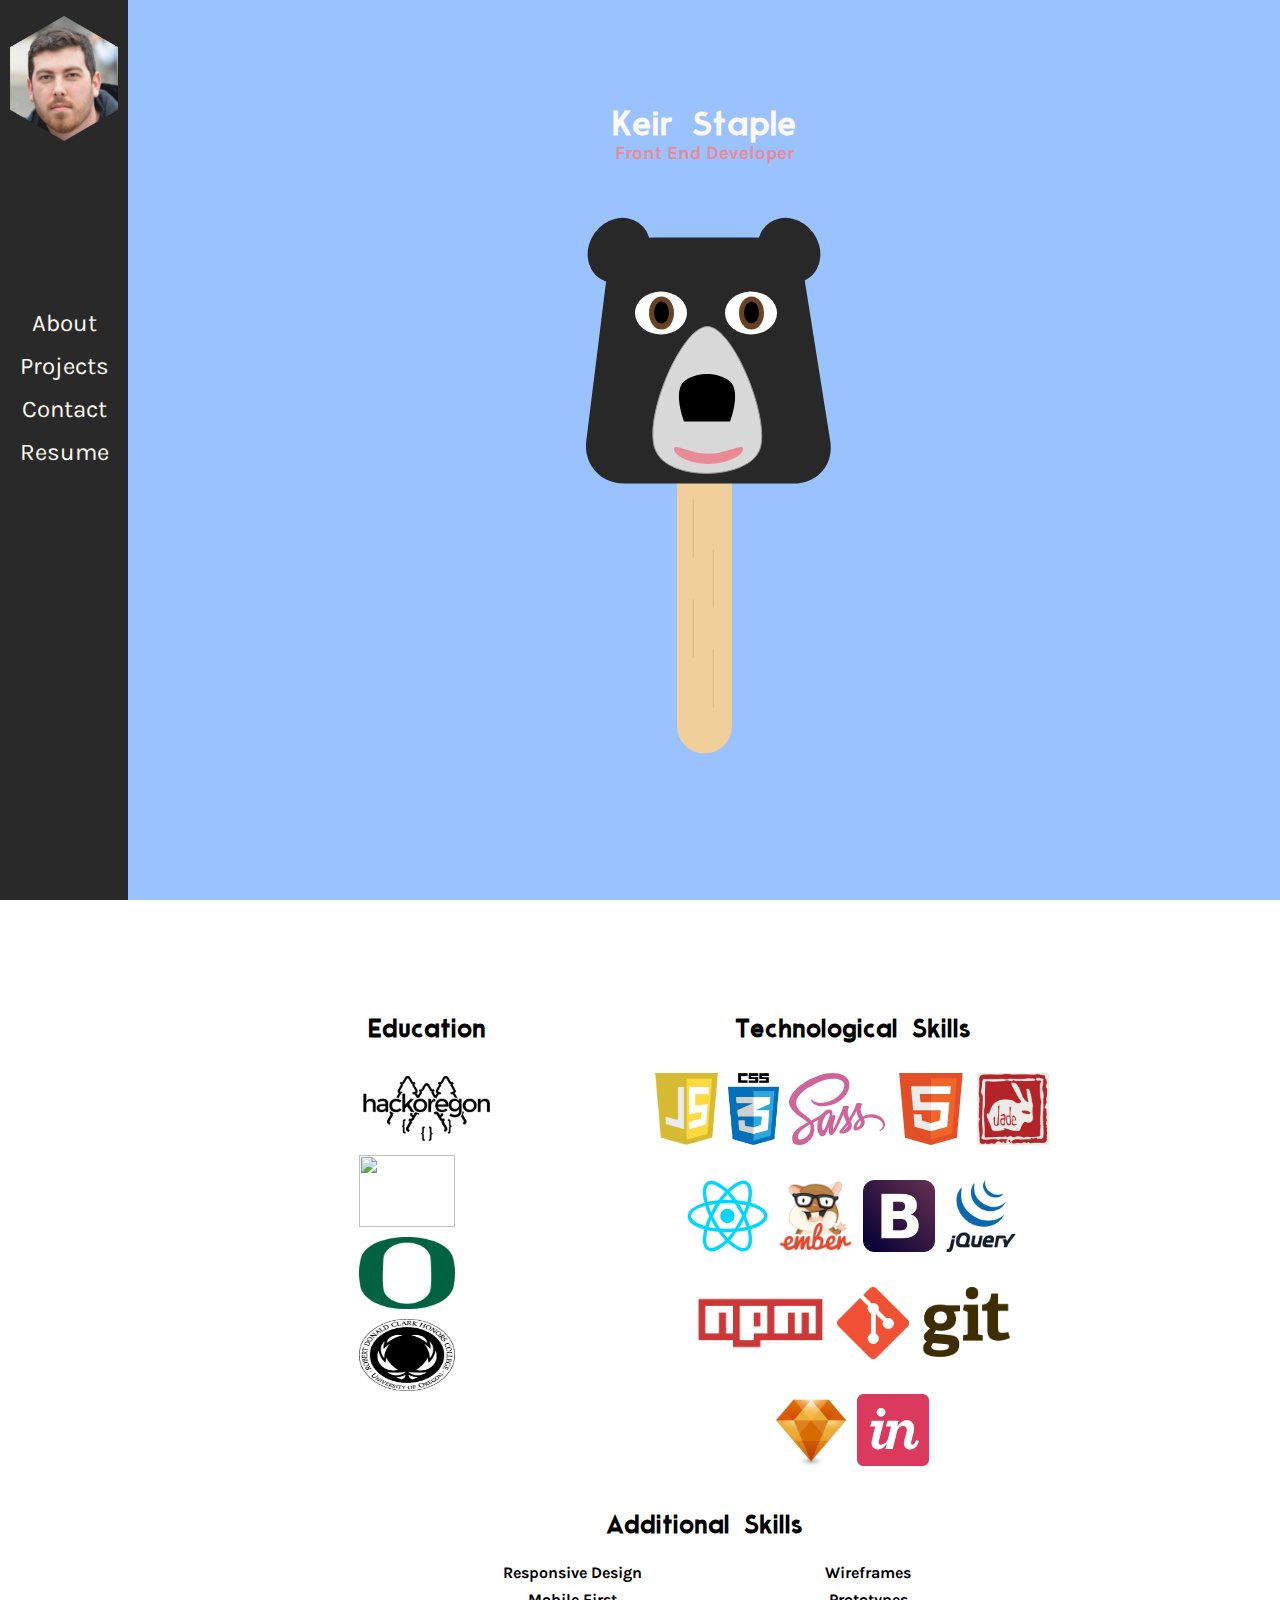
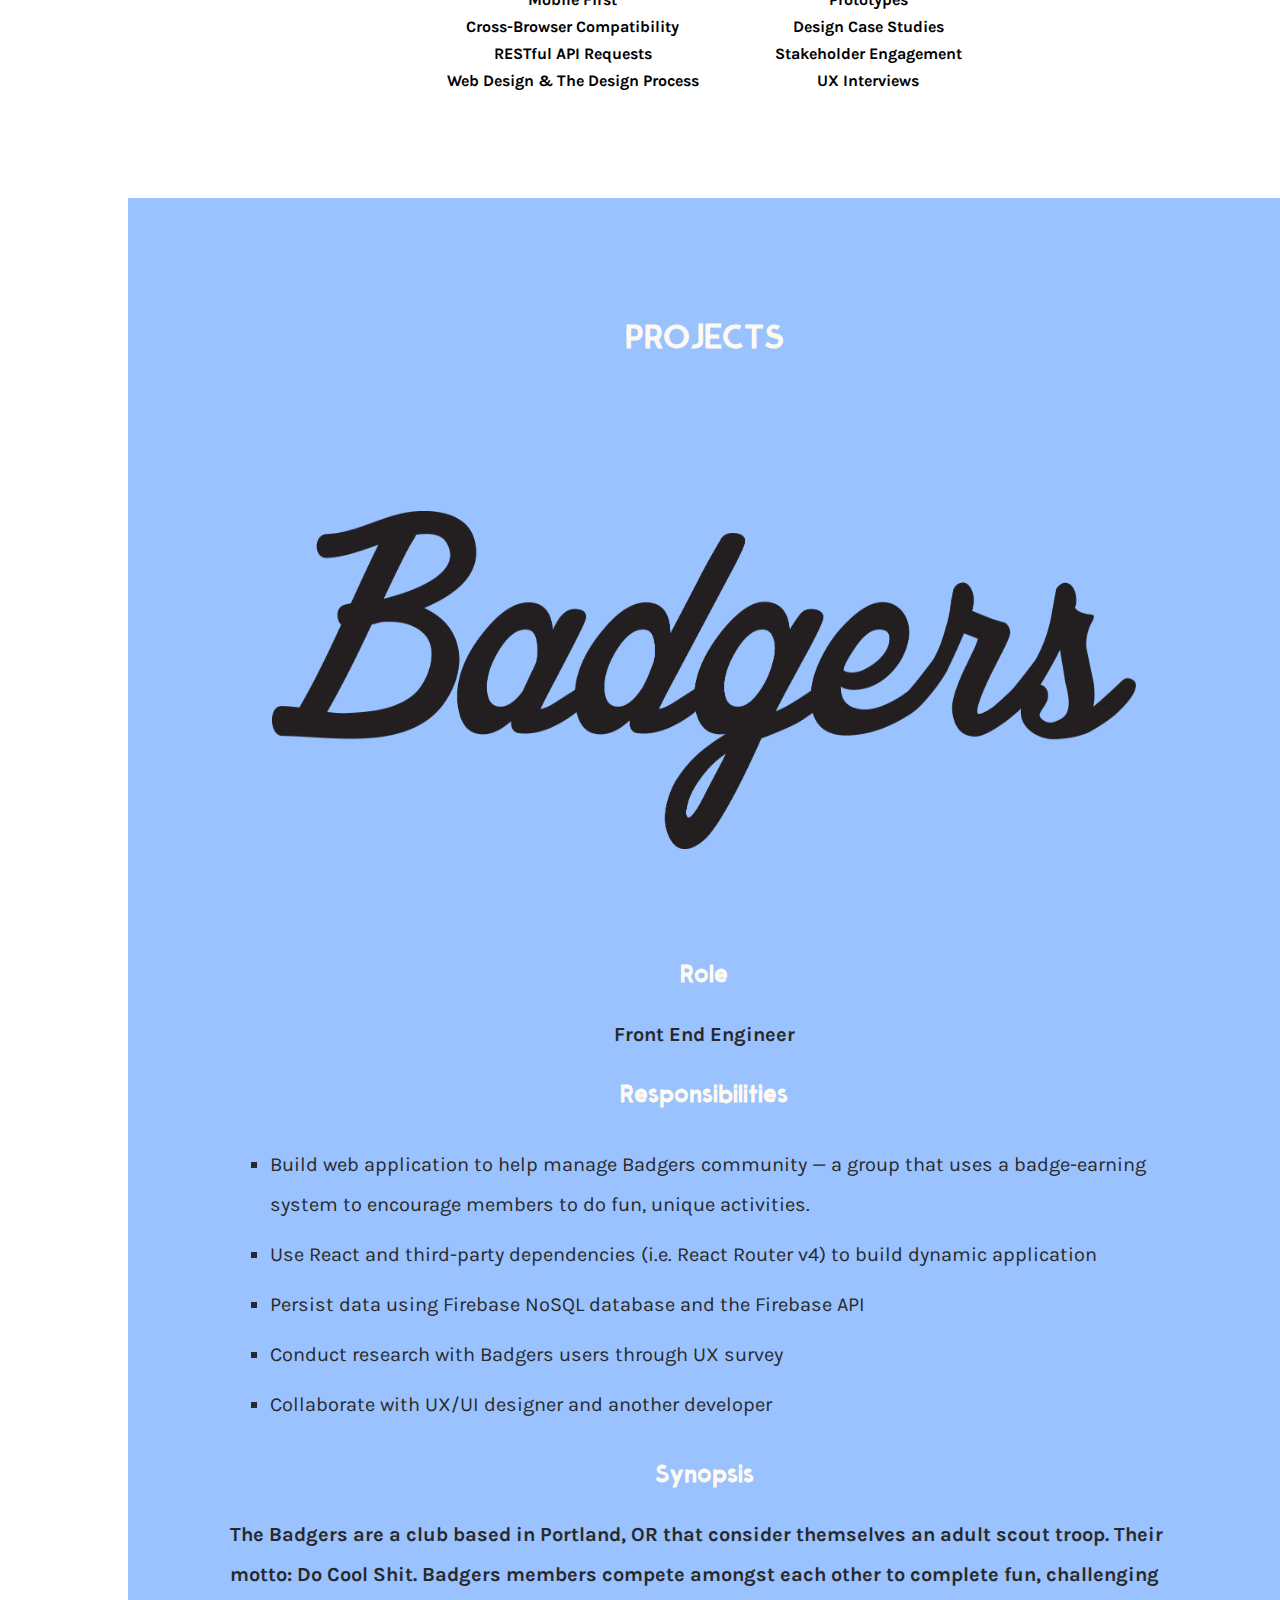
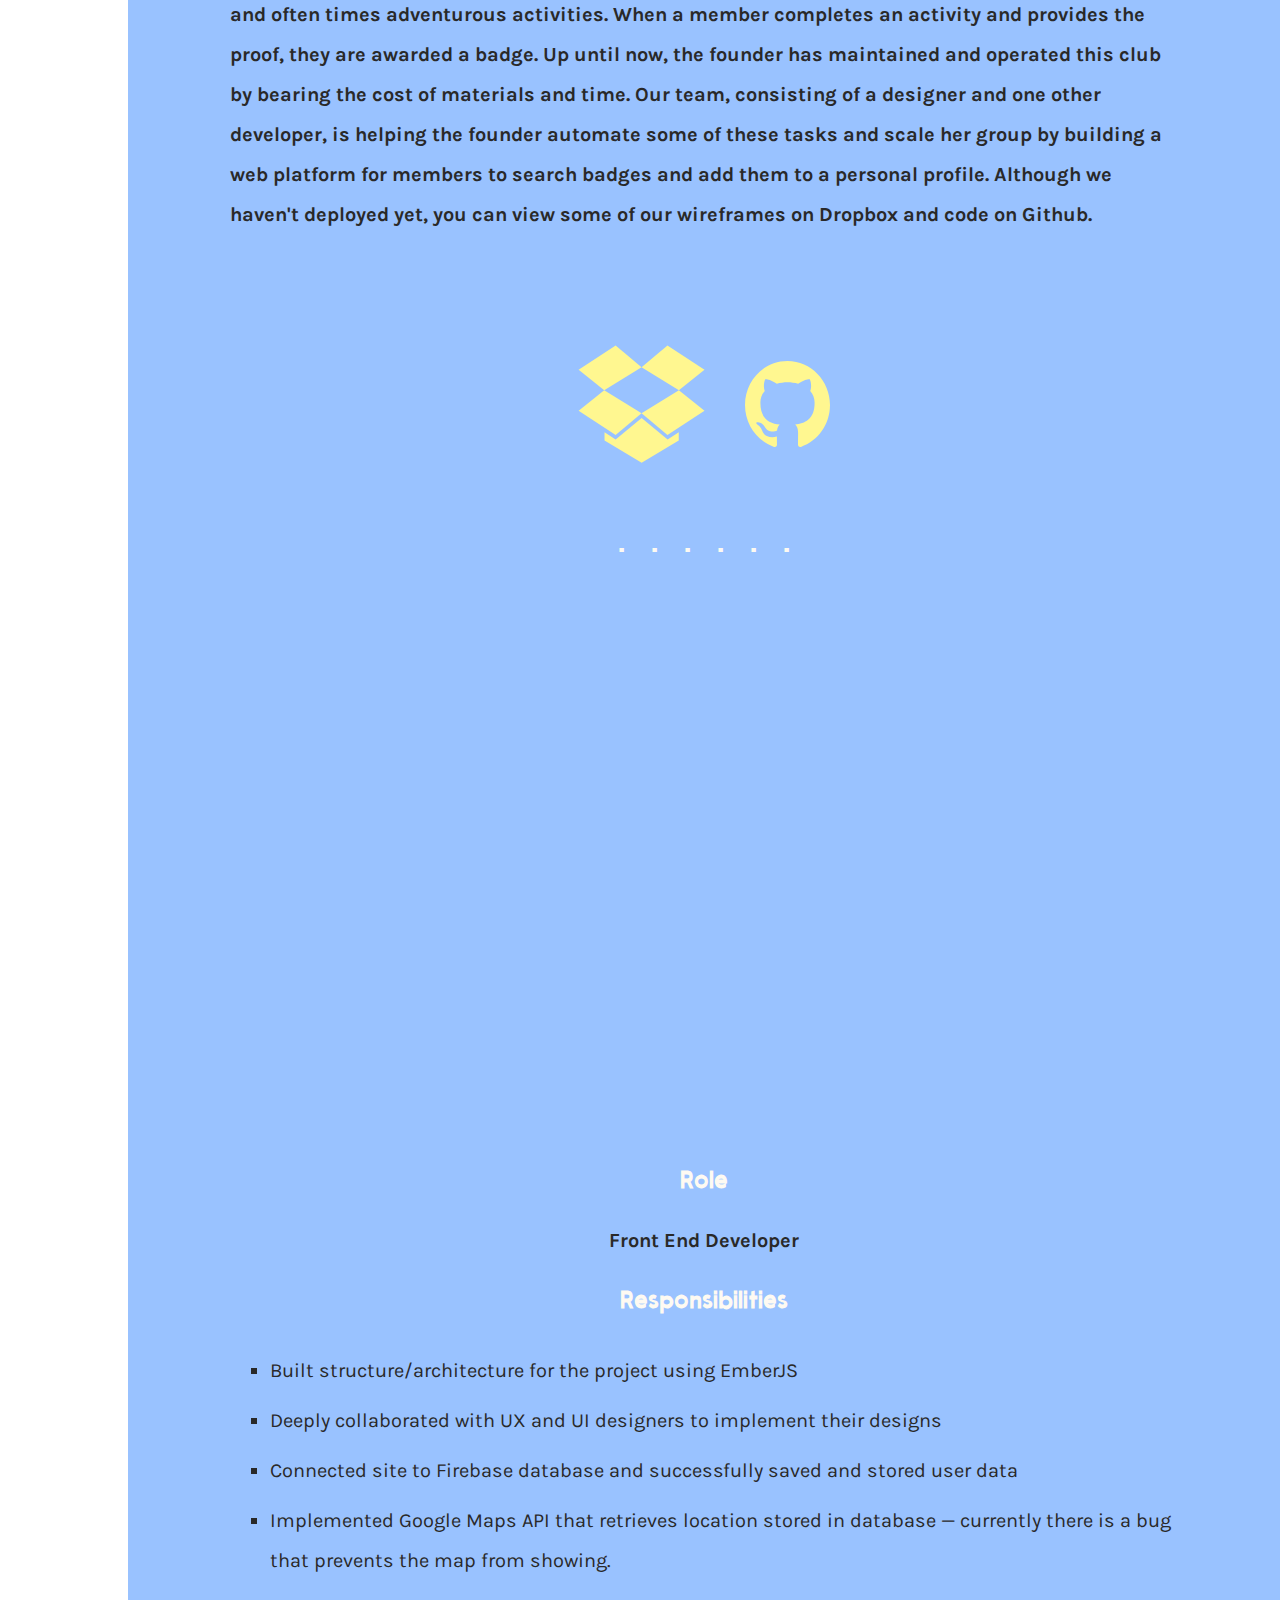
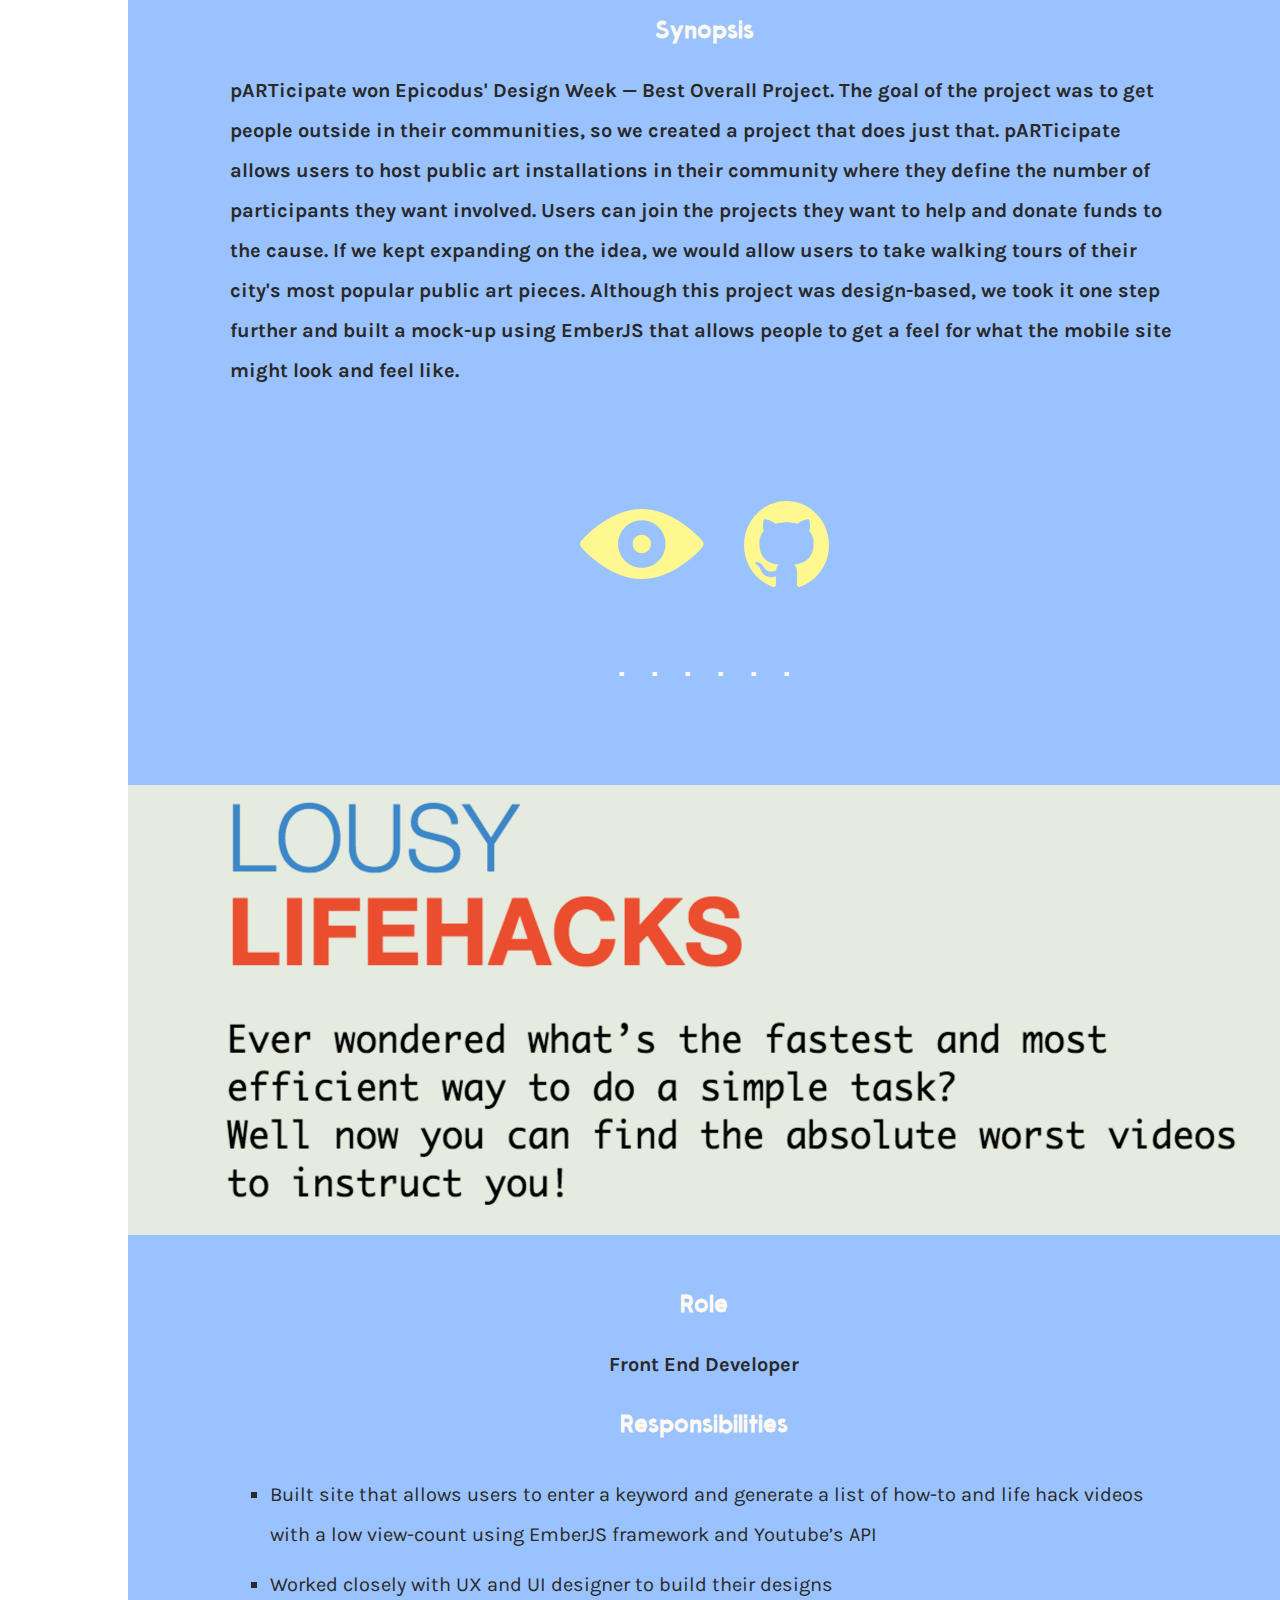
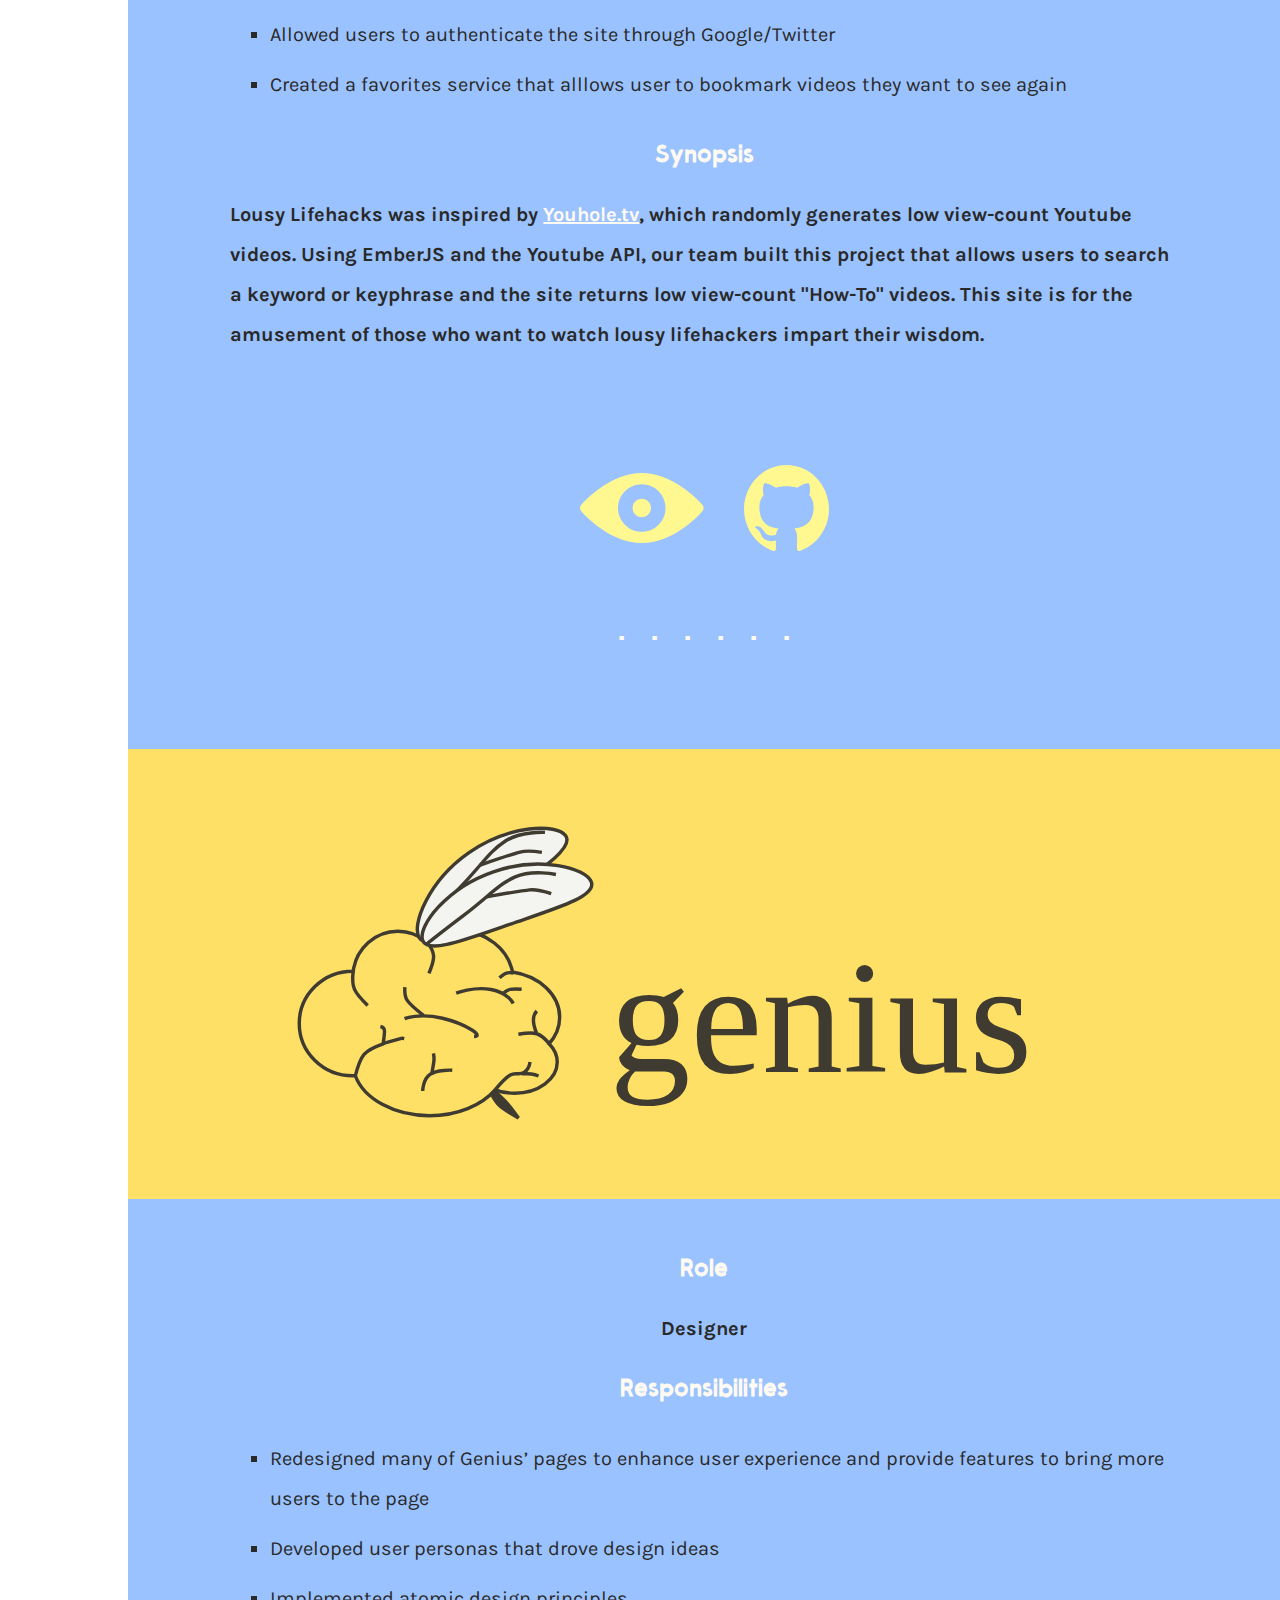
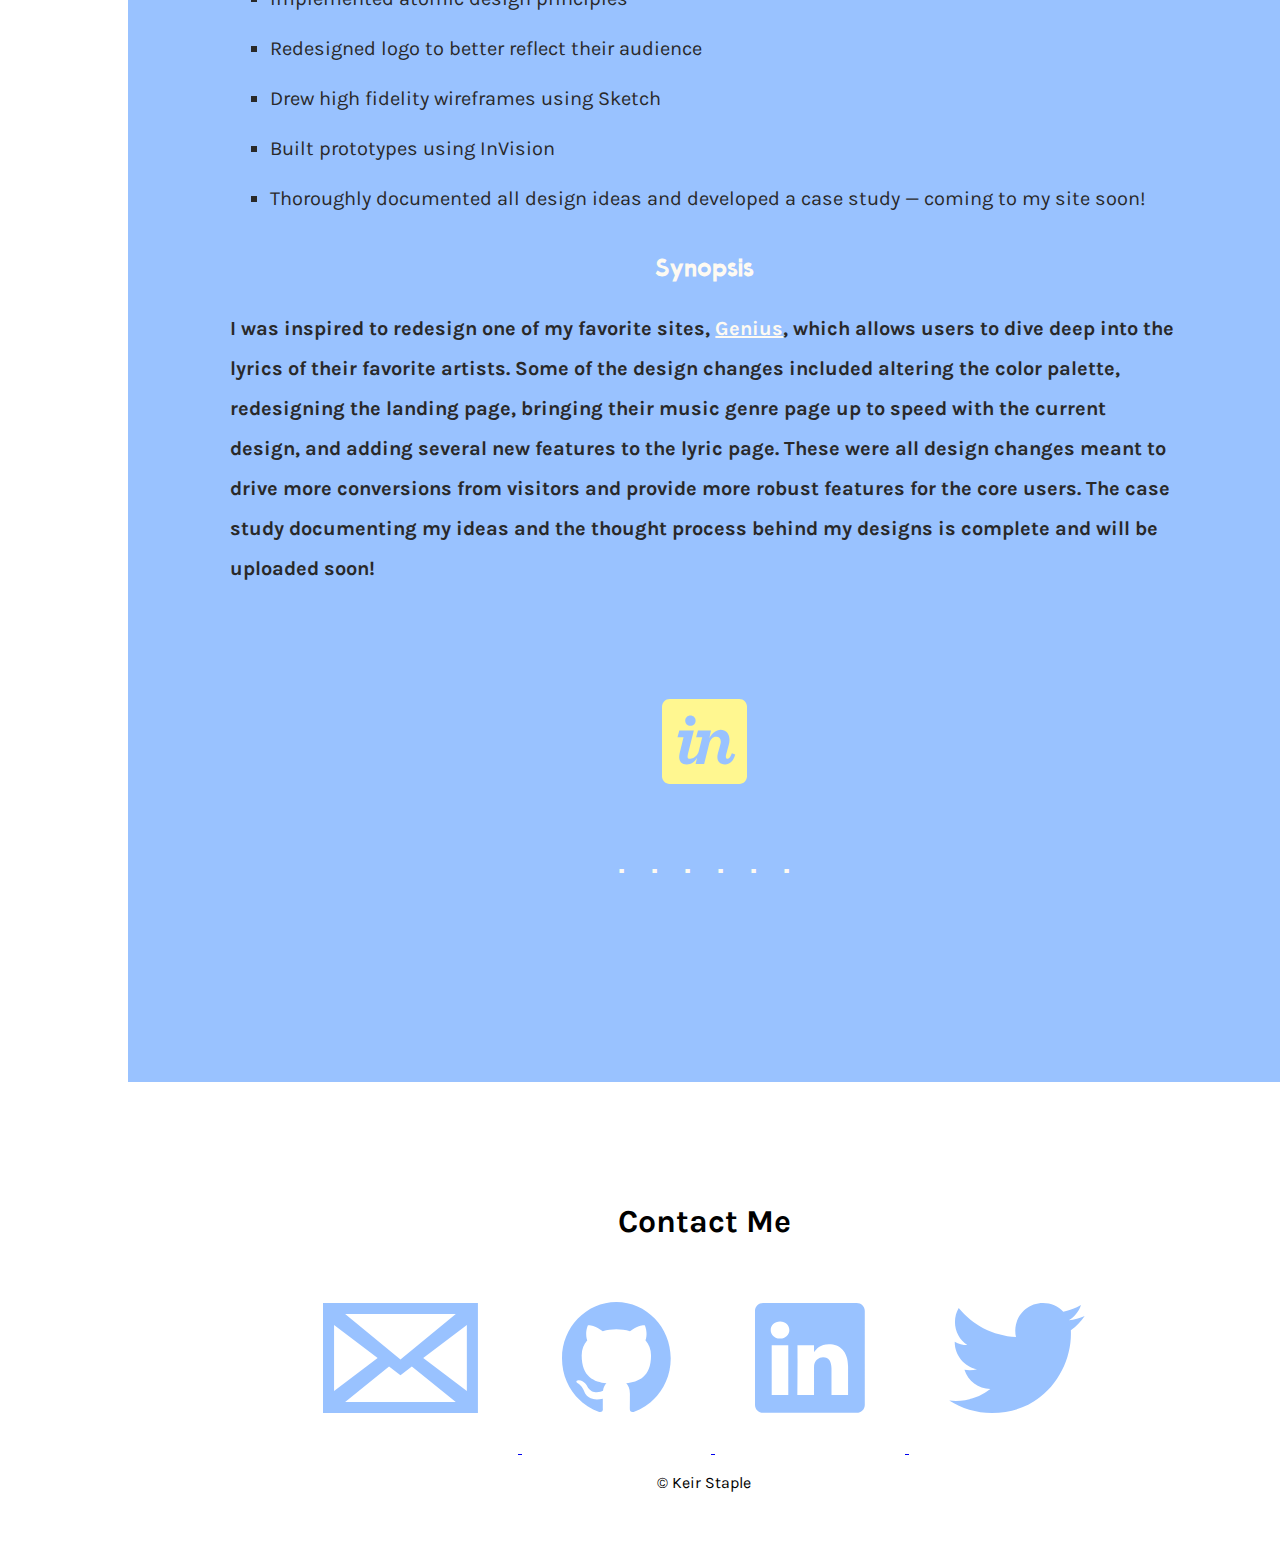
==== commit 4b3dd2d7: "add resume link" ====
--- a/index.html
+++ b/index.html
@@ -21,6 +21,7 @@
             <li> <a href="#about-section">About</a></li>
             <li> <a href="#projects-section">Projects</a></li>
             <li><a href="#contact-section">Contact</a></li>
+            <li><a href="./Keir-Staple-Resume.pdf" target="_blank">Resume</a></li>
           </ul>
         </div>
       </nav>
@@ -60,7 +61,7 @@
           <div class="education-tech-icons">
             <div class="education">
               <h1>Education</h1>
-              <div class="row education-row"><img src="img/portfolio-icons/hackoregon.png" class="about-icon"><img src="img/portfolio-icons/Epicodus.png" class="about-icon"><img src="img/portfolio-icons/UO.png" class="about-icon"><img src="img/portfolio-icons/ClarkHonors.jpg" class="about-icon"></div>
+              <div class="row education-row"><img src="img/portfolio-icons/hackoregon.png" class="about-icon"><img src="img/portfolio-icons/epicodus.png" class="about-icon"><img src="img/portfolio-icons/UO.png" class="about-icon"><img src="img/portfolio-icons/ClarkHonors.jpg" class="about-icon"></div>
             </div>
             <div class="tech-skills">
               <h1>Technological Skills</h1>
@@ -253,7 +254,7 @@
                     <path d="M101.668329,0 L8.11141531,0 C3.63153132,0 0.000510440835,3.52025522 0.000510440835,7.86512761 L0.000510440835,101.90645 C0.000510440835,106.251578 3.63280742,109.774896 8.11141531,109.774896 L101.668329,109.774896 C106.147193,109.774896 109.77413,106.249281 109.77413,101.90645 L109.77413,7.86512761 C109.77413,3.52153132 106.147193,0 101.668329,0 L101.668329,0 Z M33.2807425,91.8890487 L16.6947332,91.8890487 L16.6947332,42.3270302 L33.2807425,42.3270302 L33.2807425,91.8890487 L33.2807425,91.8890487 Z M24.9893968,35.5560325 L24.8778654,35.5560325 C19.3158469,35.5560325 15.710348,31.7522274 15.710348,26.9900696 C15.710348,22.131949 19.4217633,18.4312529 25.0940371,18.4312529 C30.7668213,18.4312529 34.2561949,22.1309281 34.3664501,26.9900696 C34.3664501,31.7532483 30.7680974,35.5560325 24.9893968,35.5560325 L24.9893968,35.5560325 Z M93.0684223,91.8890487 L76.4877726,91.8890487 L76.4877726,65.3716473 C76.4877726,58.7086079 74.0853828,54.1621114 68.0892343,54.1621114 C63.5021578,54.1621114 60.7792111,57.2293503 59.5835035,60.1906729 C59.1404408,61.2483063 59.0306961,62.7275638 59.0306961,64.2047796 L59.0306961,91.8880278 L42.453109,91.8880278 C42.453109,91.8880278 42.6700464,46.974594 42.453109,42.3262645 L59.0332483,42.3262645 L59.0332483,49.3527378 C61.2342691,45.9764269 65.167471,41.1601624 73.9723202,41.1601624 C84.8855452,41.1601624 93.0684223,48.2397216 93.0684223,63.47 L93.0684223,91.8890487 L93.0684223,91.8890487 Z M58.9260557,49.5102088 C58.9543852,49.4637587 58.9939443,49.4078654 59.0332483,49.3535035 L59.0332483,49.5102088 L58.9260557,49.5102088 L58.9260557,49.5102088 Z" id="LinkedIn__x28_alt_x29_"></path>
                   </g>
                 </g>
-              </svg></a><a href="https://twitter.com/YokeyBear503" target="_blank">
+              </svg></a><a href="https://twitter.com/keirstaple" target="_blank">
               <svg width="136px" height="110px" viewBox="357 727 136 110" version="1.1" xmlns="http://www.w3.org/2000/svg" xmlns:xlink="http://www.w3.org/1999/xlink" class="brand-icon">
                 <g id="twitter" stroke="none" stroke-width="1" fill="none" fill-rule="evenodd" transform="translate(357.000000, 727.000000)">
                   <g fill="#99C2FF" class="shape">
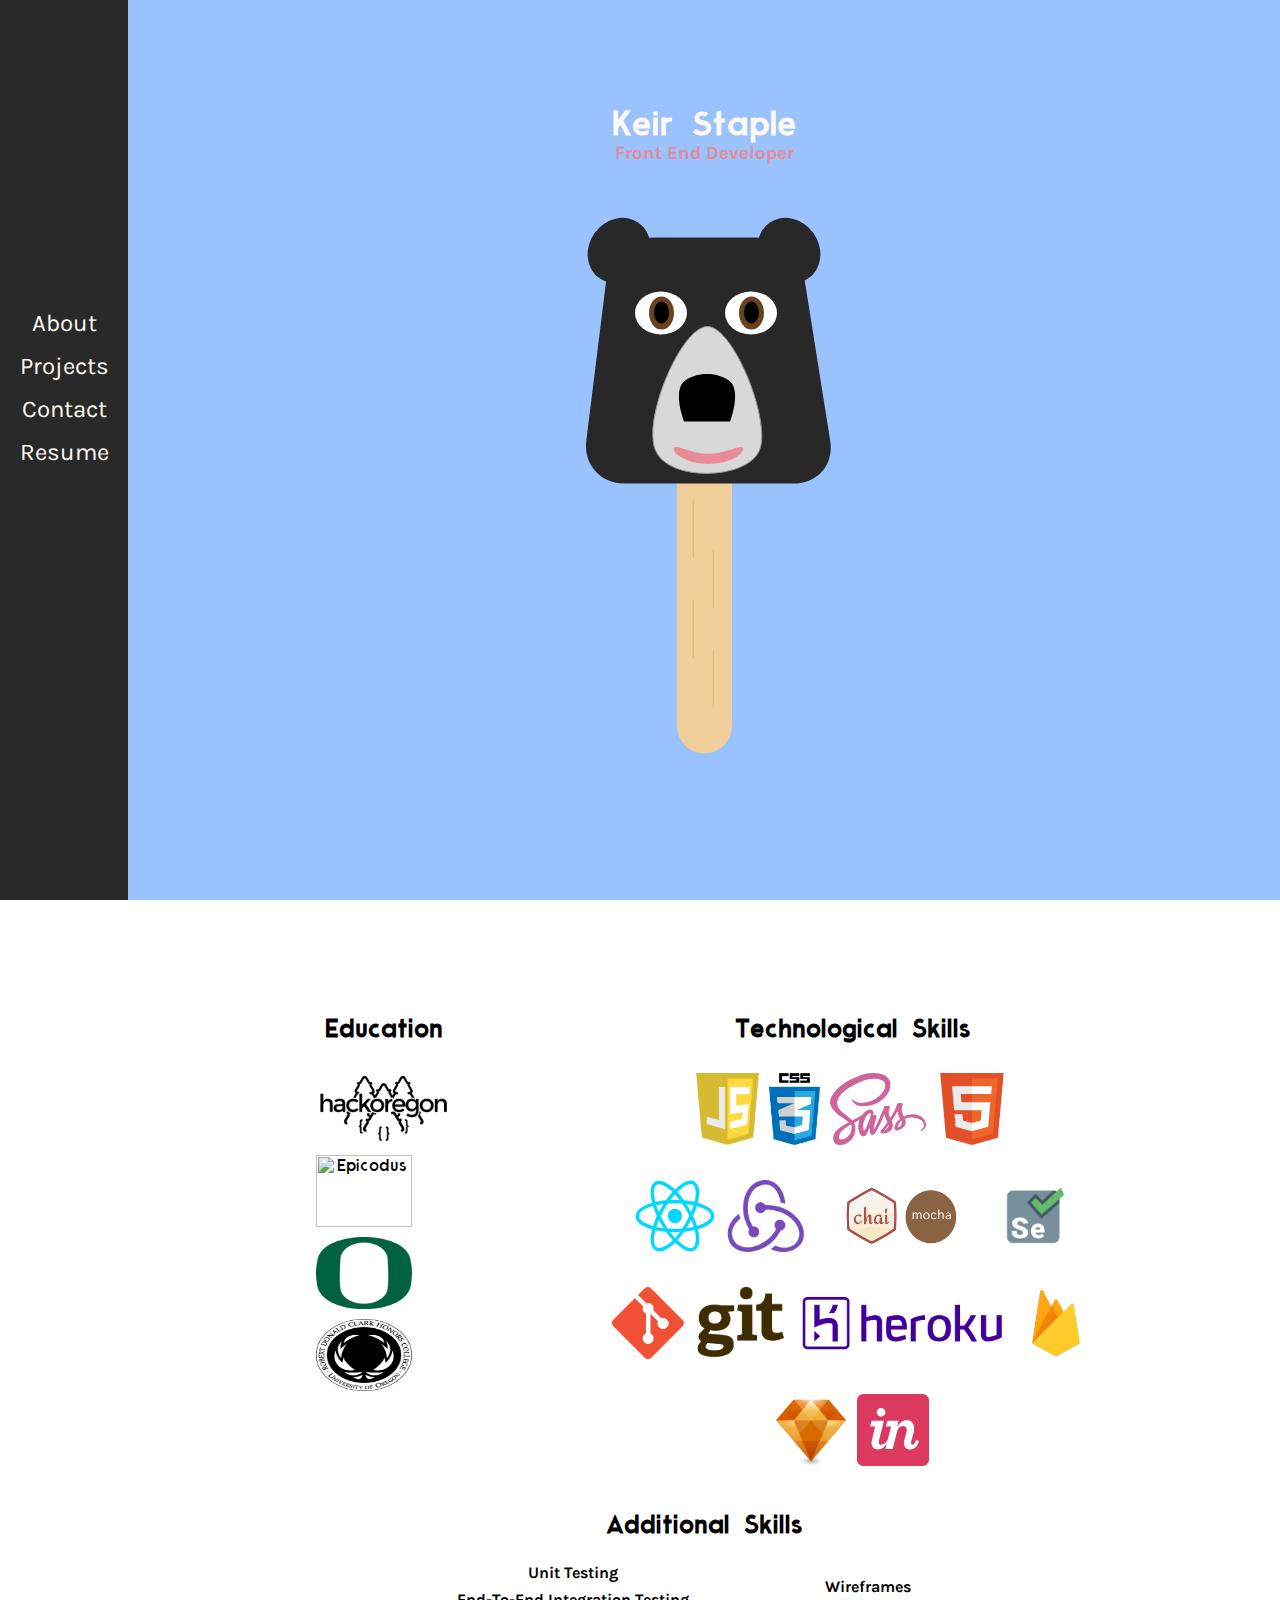
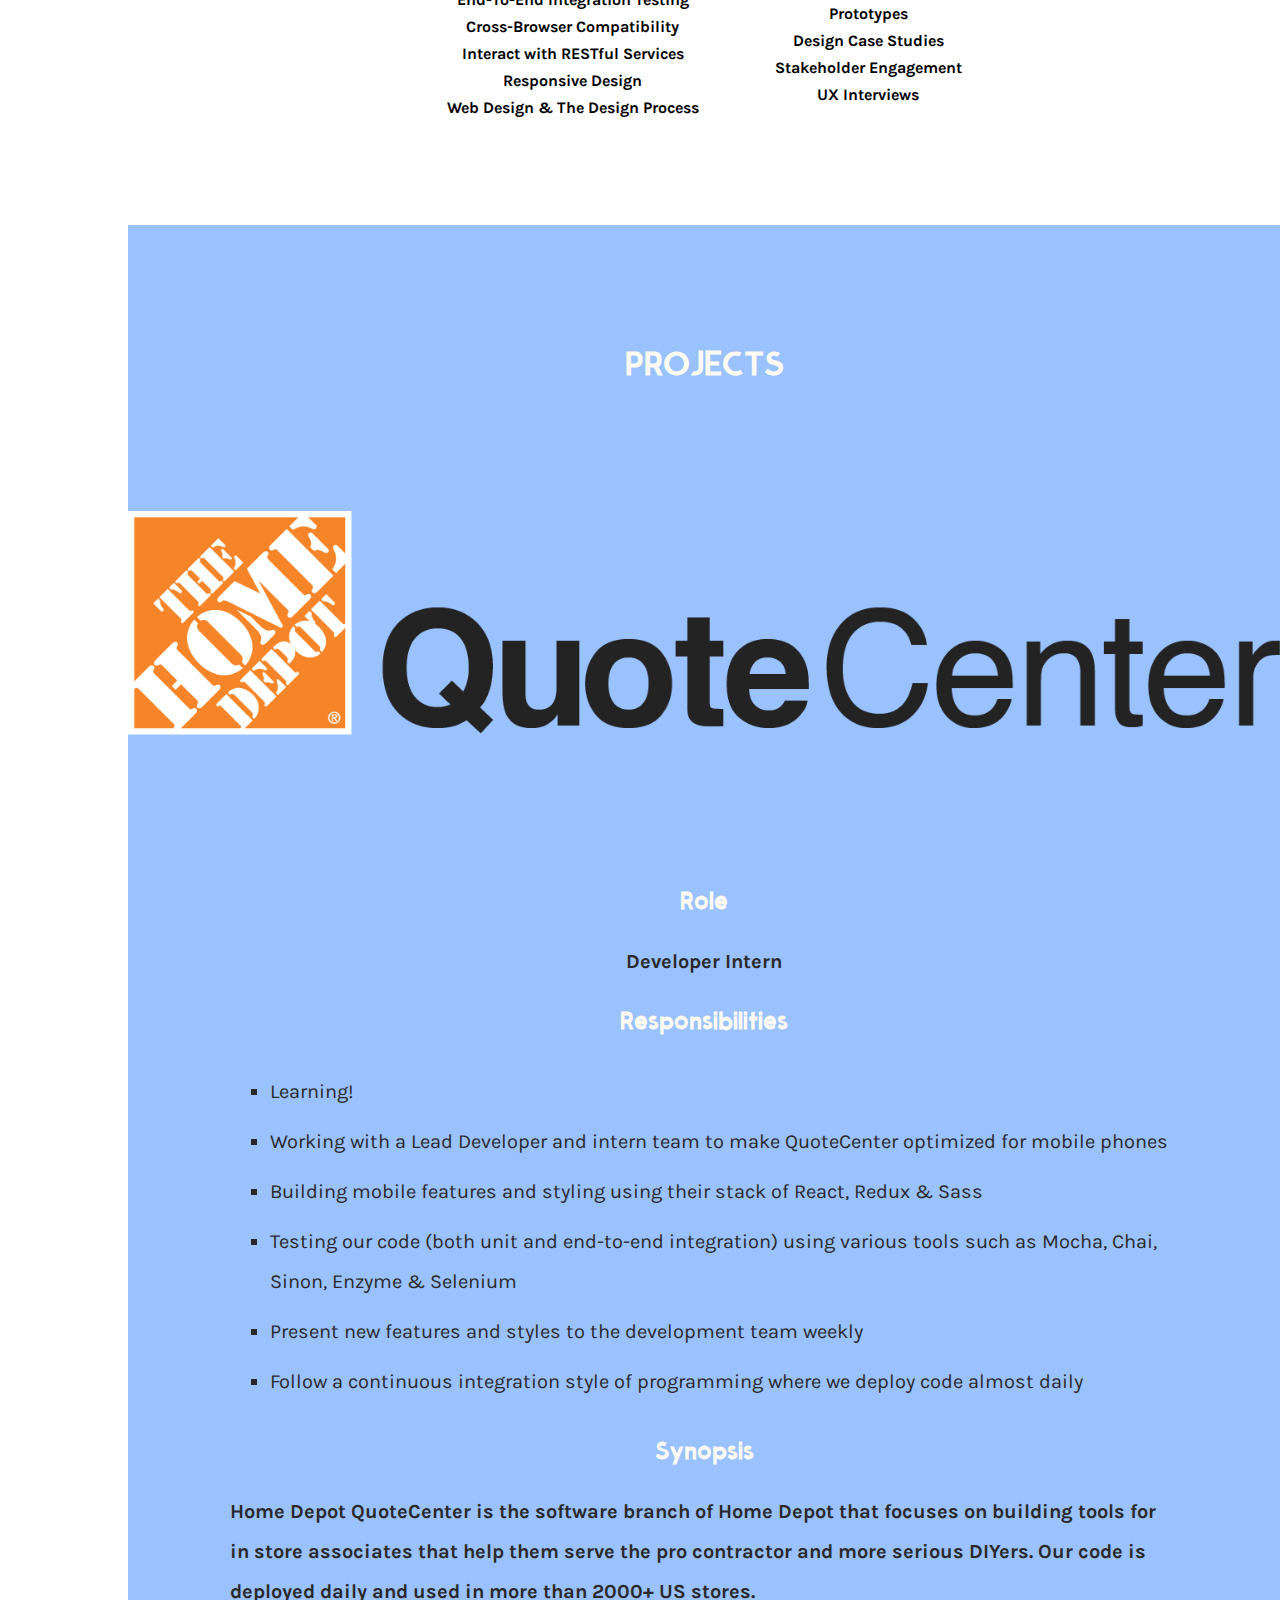
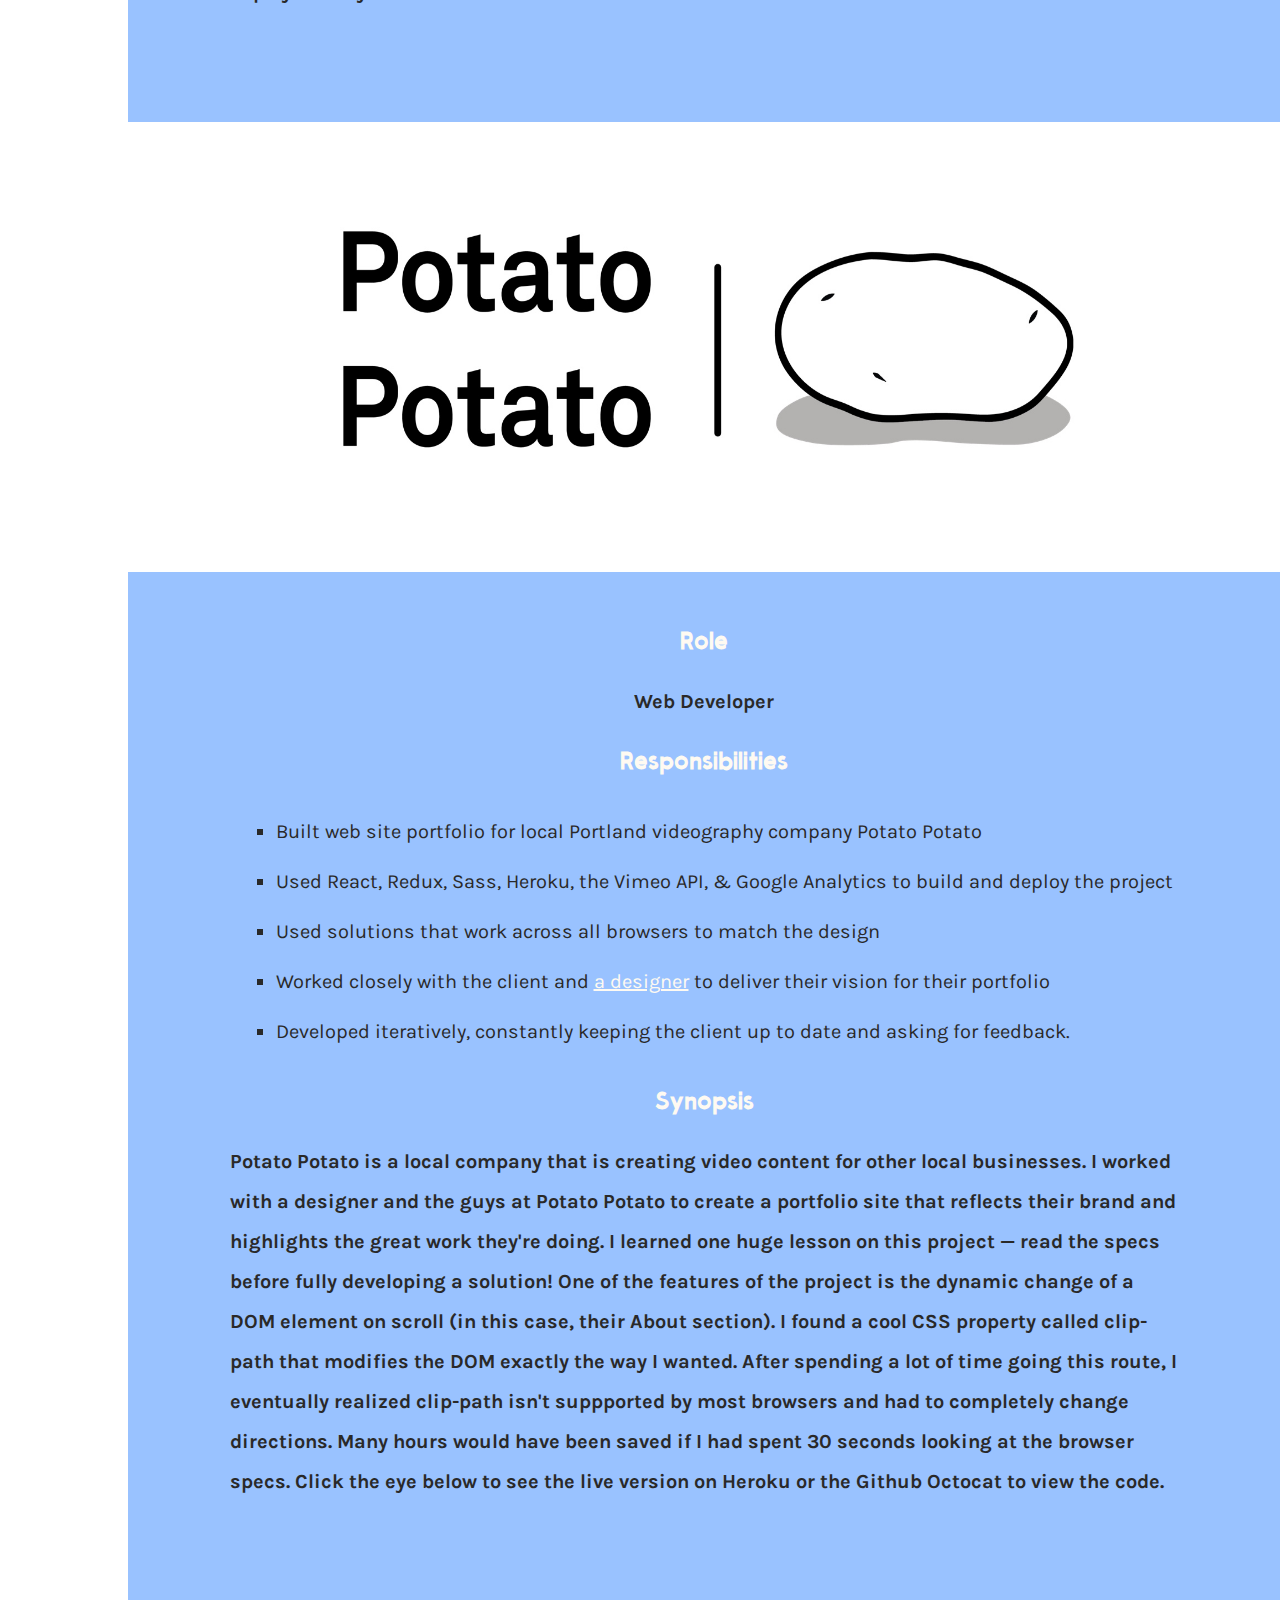
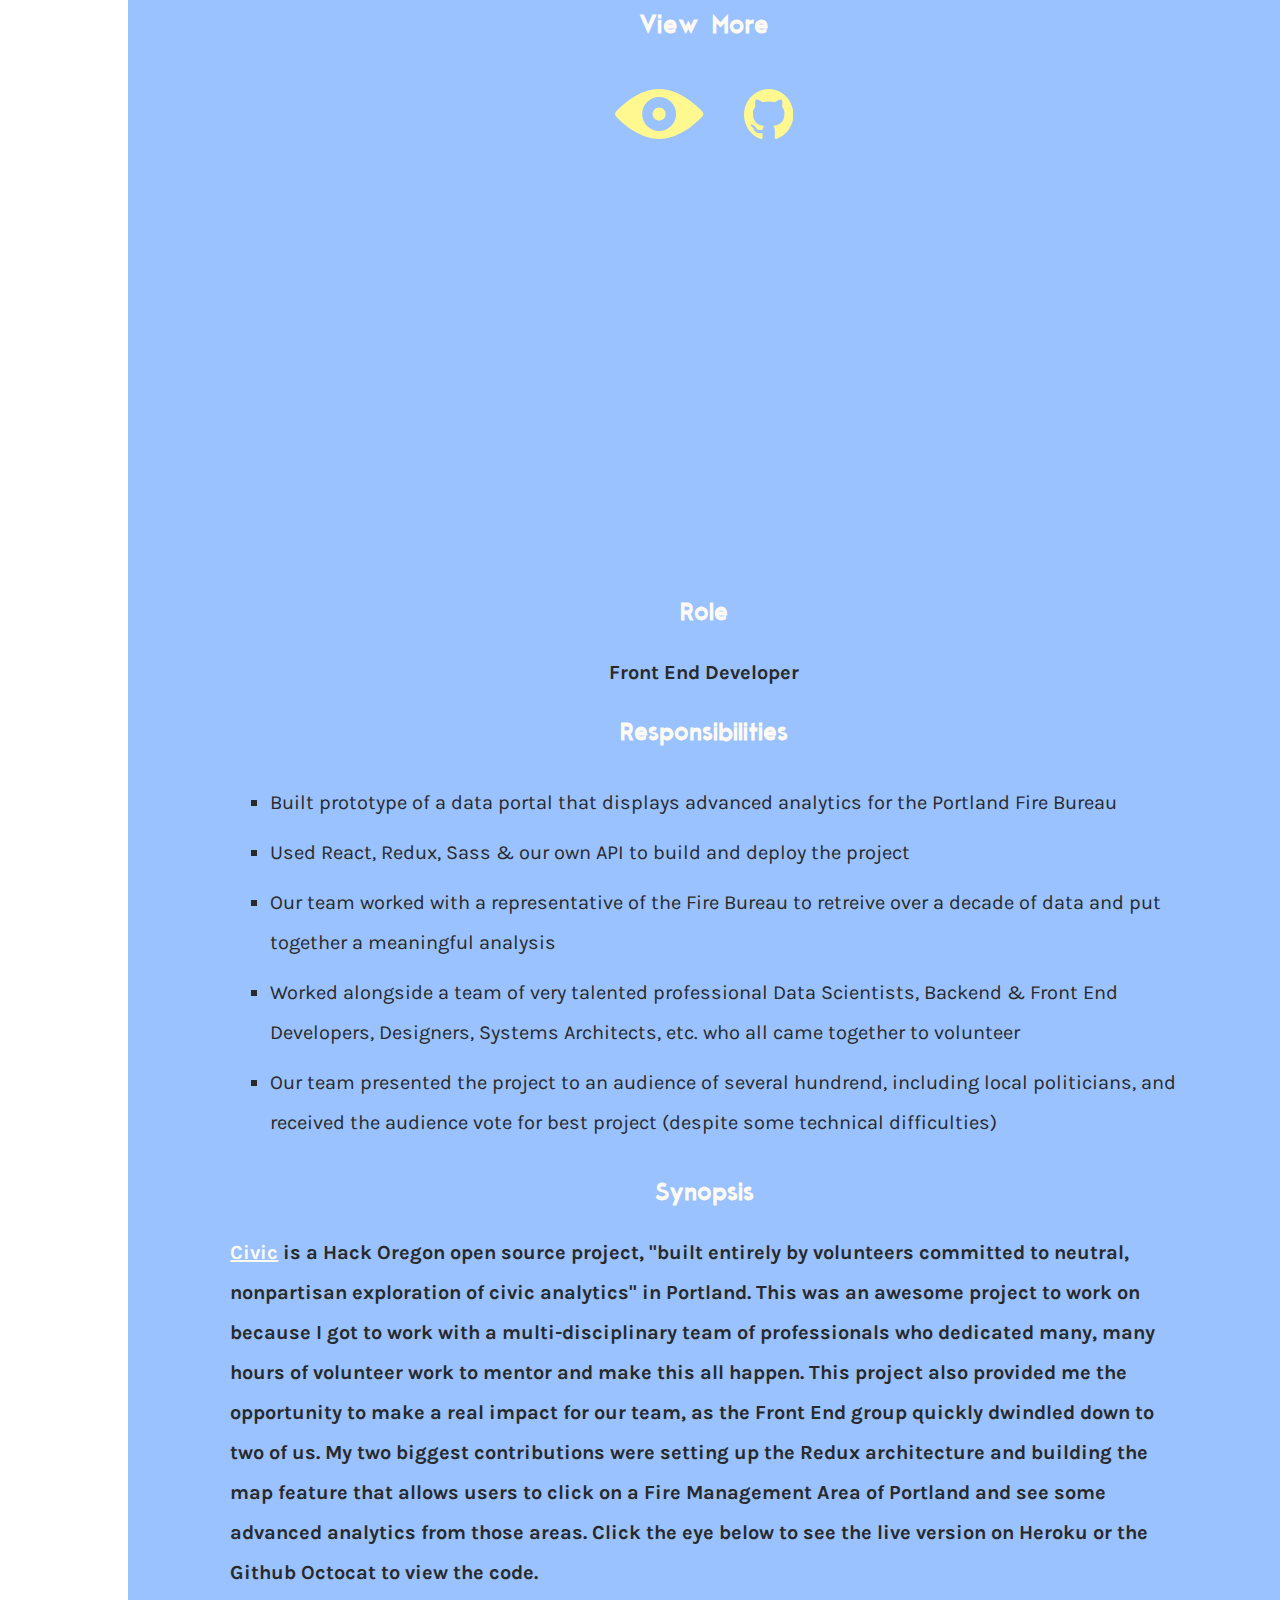
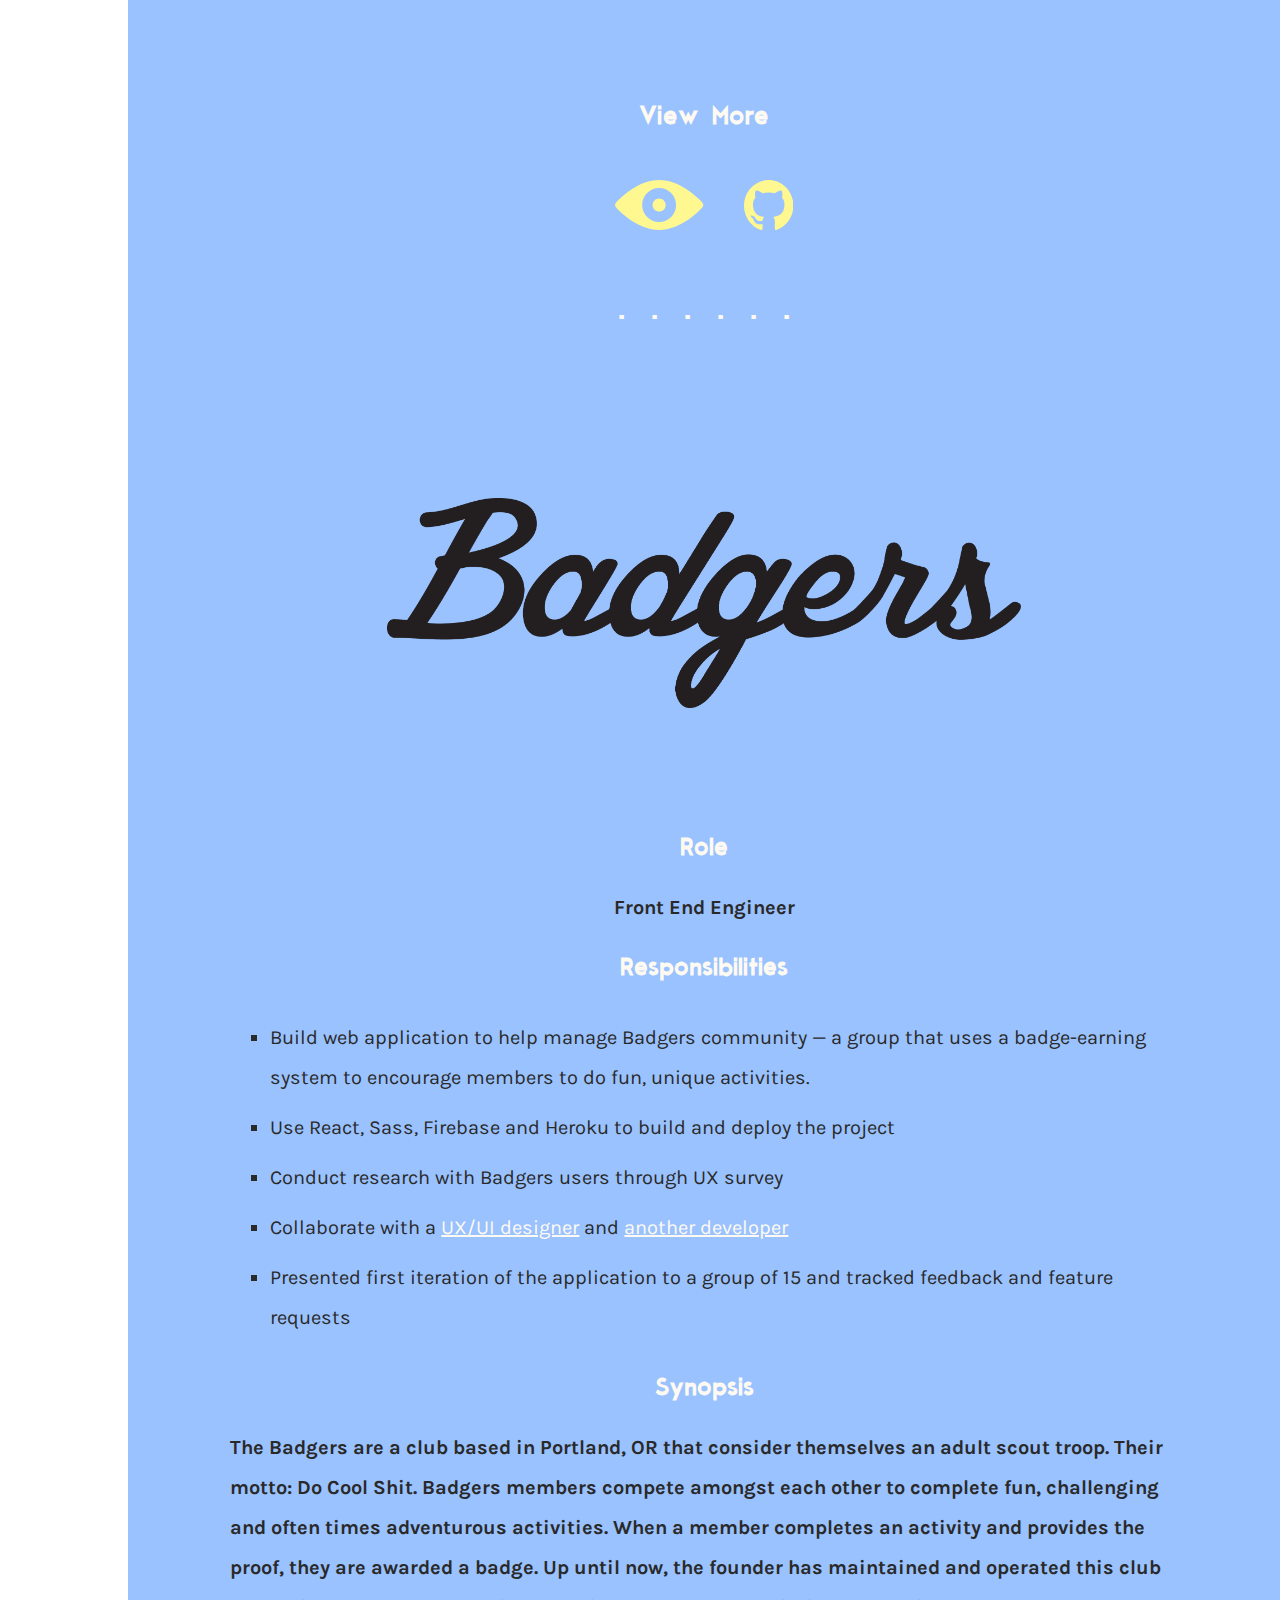
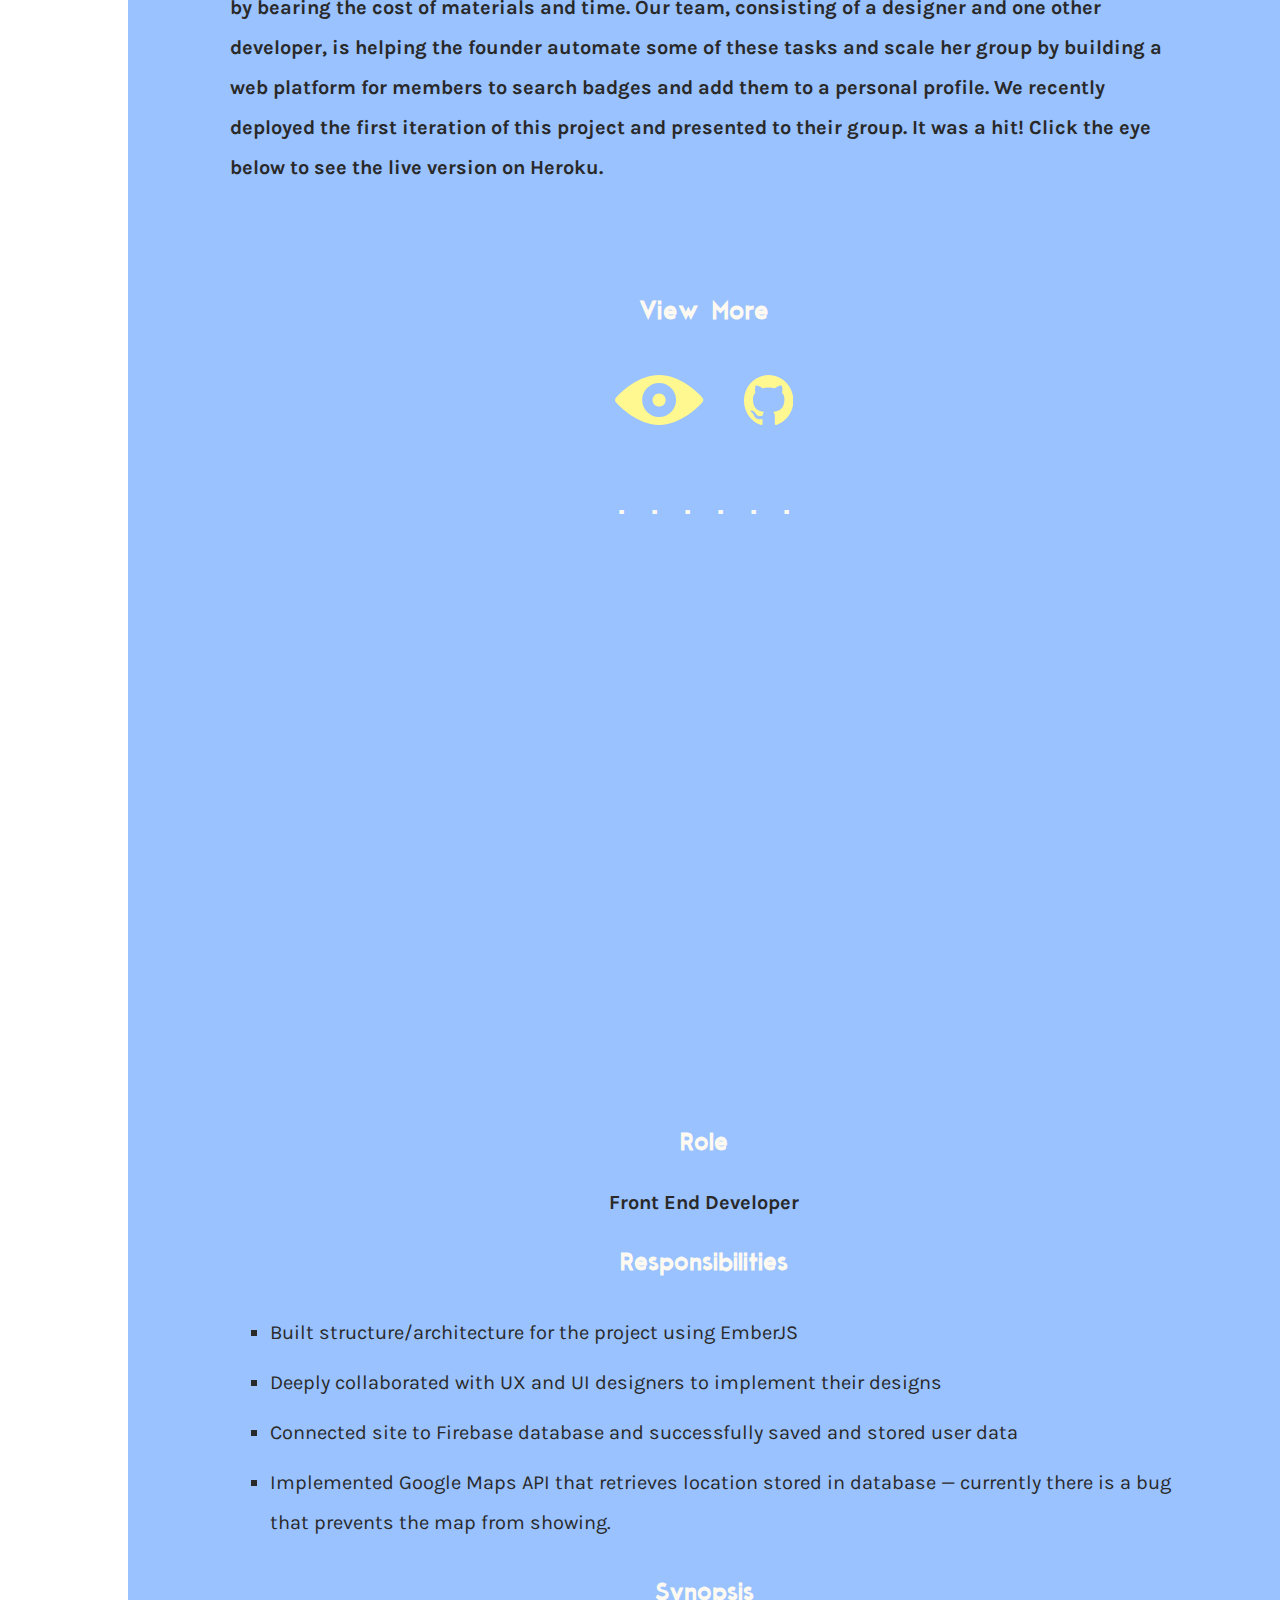
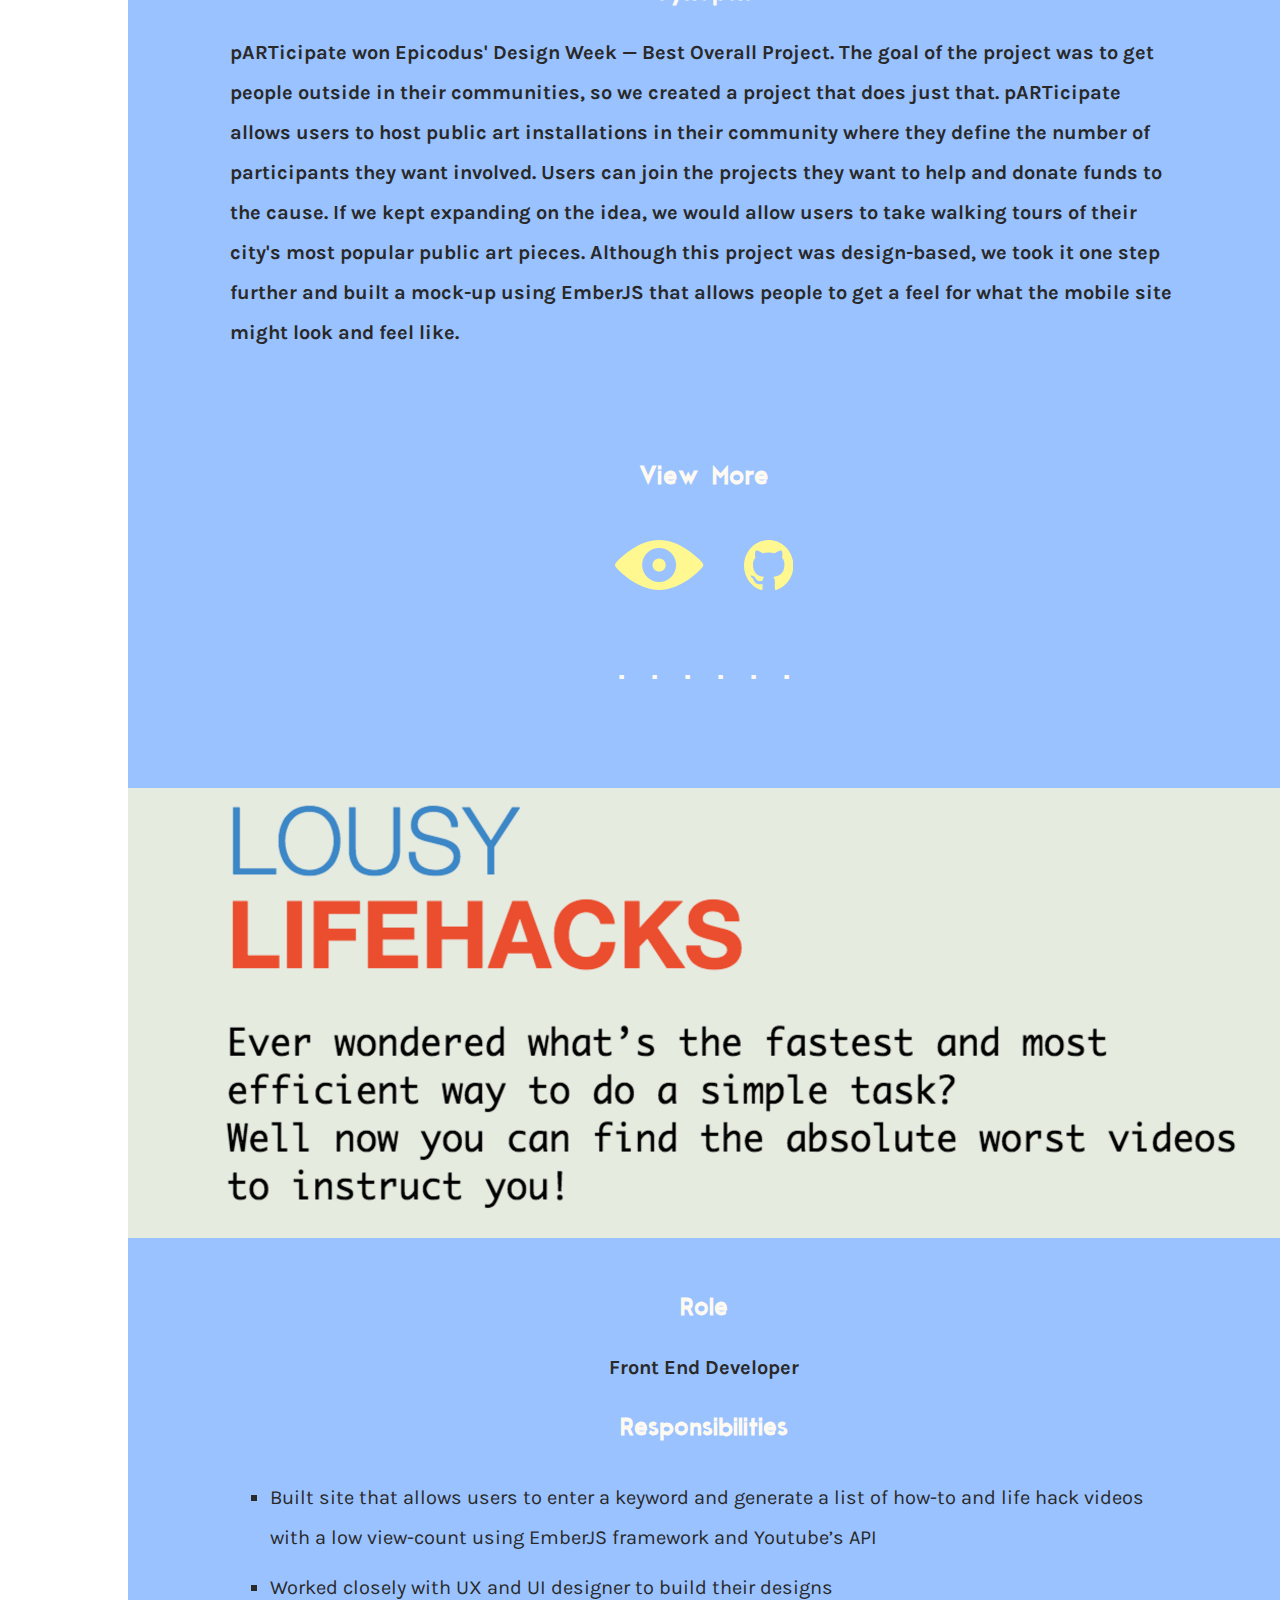
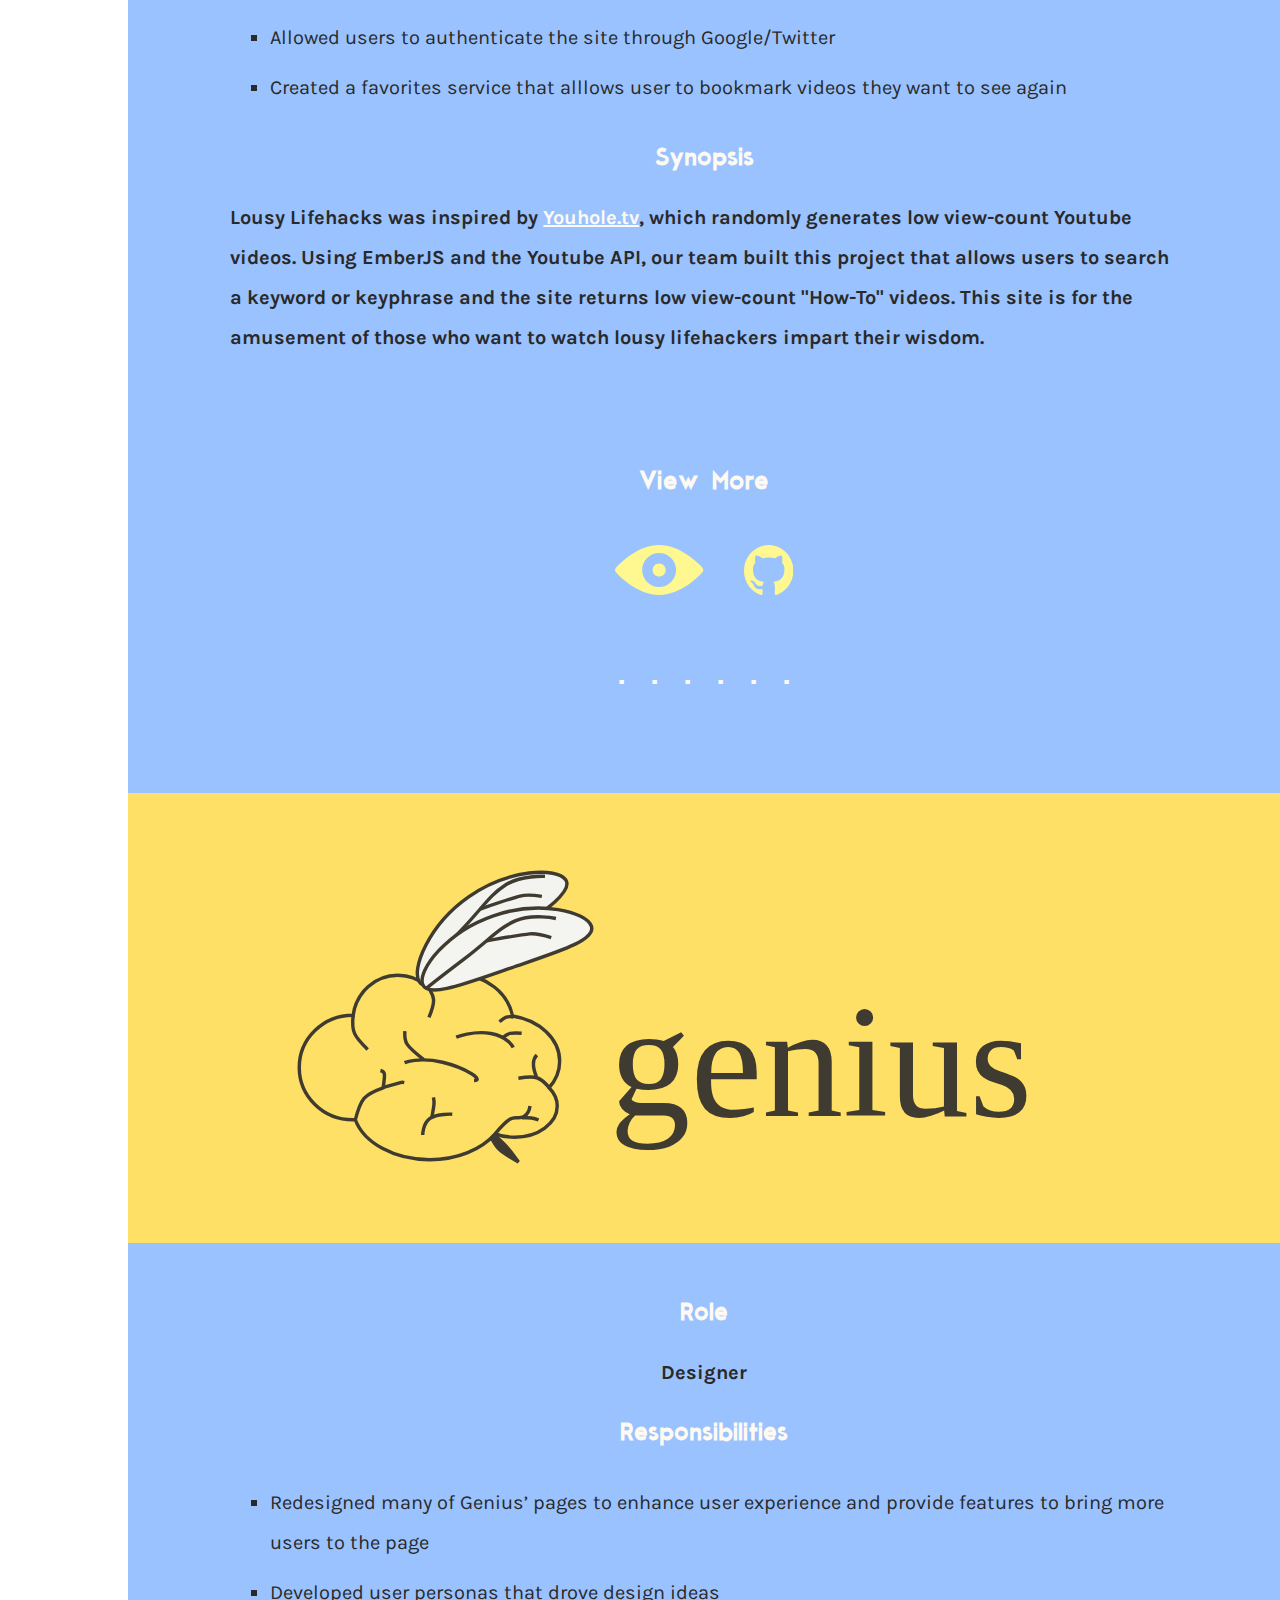
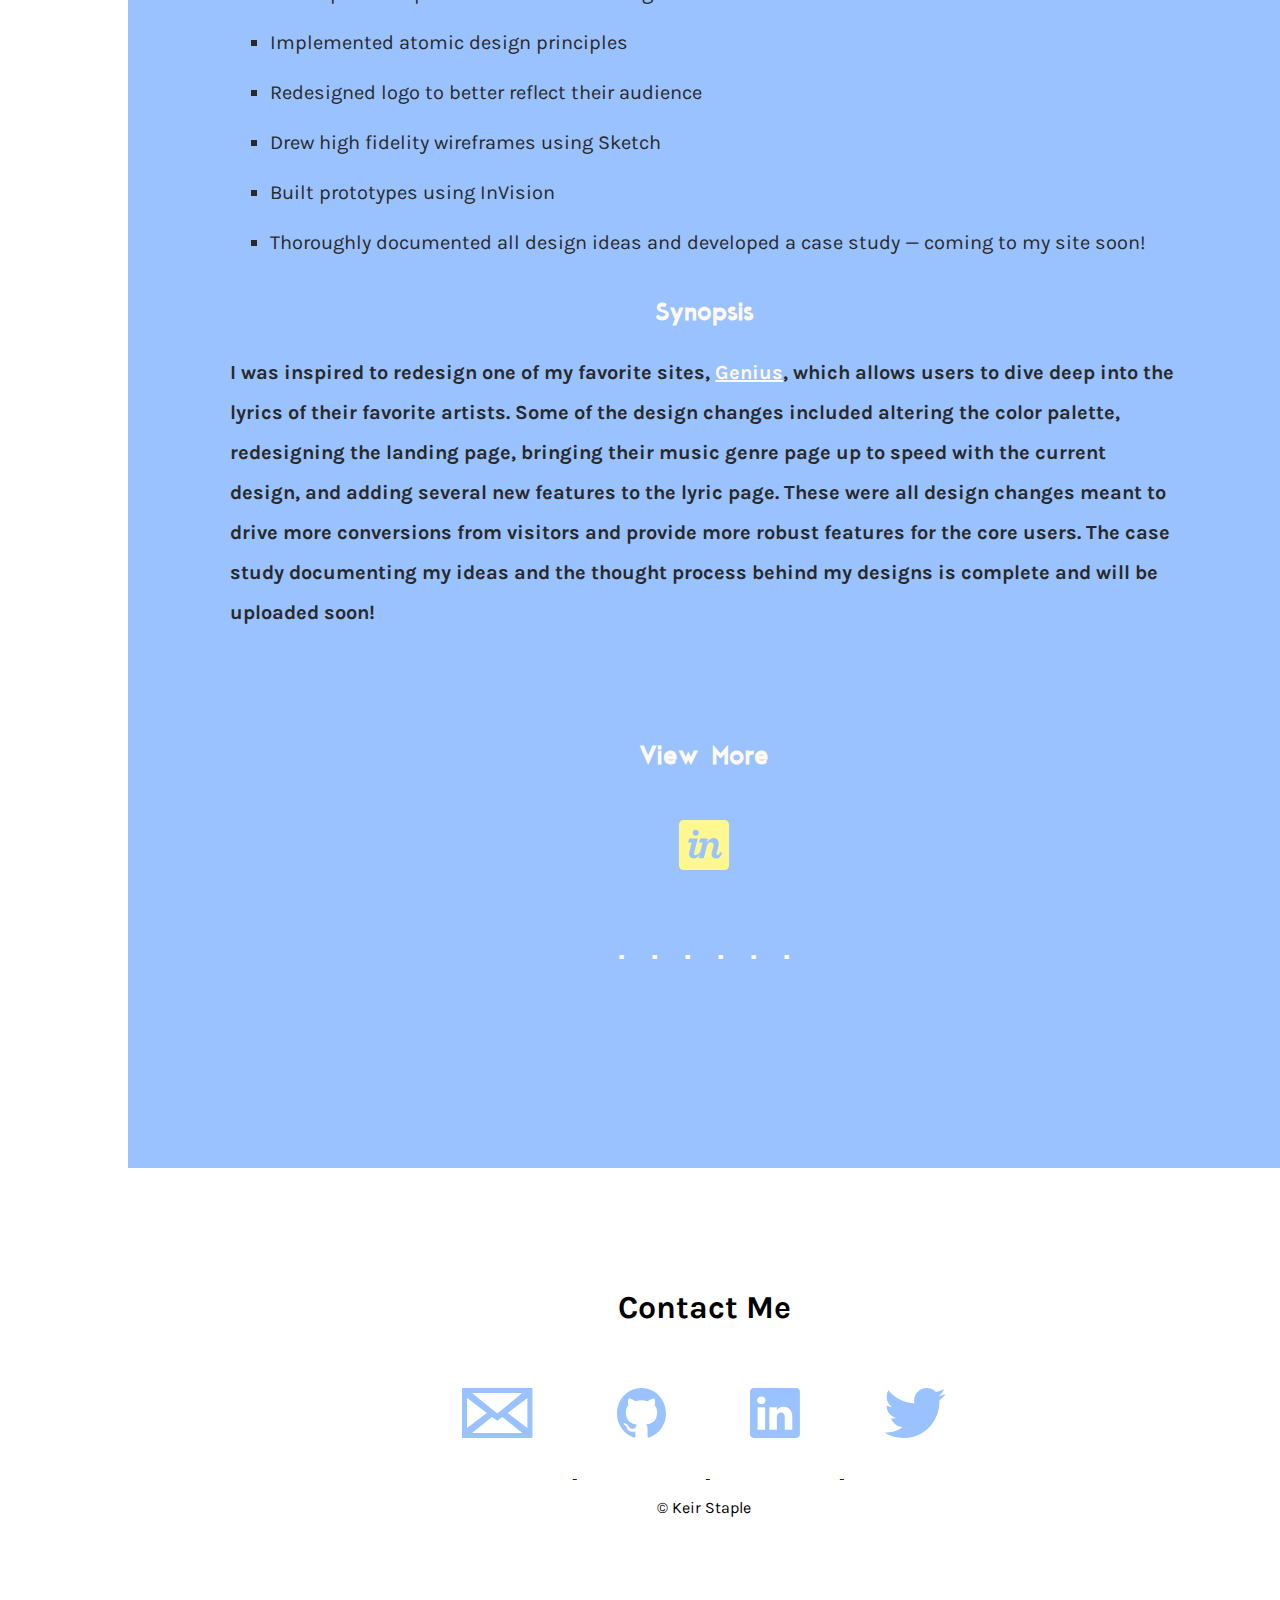
==== commit a586dc12: "add new content" ====
--- a/index.html
+++ b/index.html
@@ -16,7 +16,7 @@
     <div class="container">
       <nav role="navigation">
         <div class="nav-bar">
-          <div class="picture-menu-icon"><a href="#landing-banner"> <img src="img/profile-diamond.png" id="profile-image" alt="Image of Keir"></a><i aria-hidden="true" class="fa fa-bars fa-2x mobile-nav-toggle"></i></div>
+          <div class="picture-menu-icon"><i aria-hidden="true" class="fa fa-bars fa-2x mobile-nav-toggle"></i></div>
           <ul class="nav-links">
             <li> <a href="#about-section">About</a></li>
             <li> <a href="#projects-section">Projects</a></li>
@@ -61,24 +61,47 @@
           <div class="education-tech-icons">
             <div class="education">
               <h1>Education</h1>
-              <div class="row education-row"><img src="img/portfolio-icons/hackoregon.png" class="about-icon"><img src="img/portfolio-icons/epicodus.png" class="about-icon"><img src="img/portfolio-icons/UO.png" class="about-icon"><img src="img/portfolio-icons/ClarkHonors.jpg" class="about-icon"></div>
+              <div class="row education-row">
+                <img src="img/portfolio-icons/hackoregon.png" class="about-icon" title="Hack Oregon">
+                <img src="img/portfolio-icons/epicodus.png" class="about-icon" title="Epicodus">
+                <img src="img/portfolio-icons/UO.png" class="about-icon" title="University of Oregon">
+                <img src="img/portfolio-icons/ClarkHonors.jpg" class="about-icon" title="Clark Honors College">
+              </div>
             </div>
             <div class="tech-skills">
               <h1>Technological Skills</h1>
-              <div class="row row-1"><img src="img/portfolio-icons/Javascript.png" class="about-icon"><img src="img/portfolio-icons/CSS3.png" class="about-icon"><img src="img/portfolio-icons/Sass.svg" class="about-icon"><img src="img/portfolio-icons/HTML5.svg" class="about-icon"><img src="img/portfolio-icons/Jade.png" class="about-icon"></div>
-              <div class="row row-2"><img src="img/portfolio-icons/react.svg" class="about-icon"><img src="img/portfolio-icons/EmberJS.png" class="about-icon"><img src="img/portfolio-icons/Bootstrap.png" class="about-icon"><img src="img/portfolio-icons/jQuery.gif" class="about-icon"></div>
-              <div class="row row-3"><img src="img/portfolio-icons/npm.png" class="about-icon"><img src="img/portfolio-icons/Git.png" class="about-icon"></div>
-              <div class="row row-4"><img src="img/portfolio-icons/Sketch.png" class="about-icon"><img src="img/portfolio-icons/InVision.svg" class="about-icon"></div>
+              <div class="row row-1">
+                <img src="img/portfolio-icons/Javascript.png" class="about-icon" title="Javascript">
+                <img src="img/portfolio-icons/CSS3.png" class="about-icon" title="CSS">
+                <img src="img/portfolio-icons/Sass.svg" class="about-icon" title="Sass/Scss">
+                <img src="img/portfolio-icons/HTML5.svg" class="about-icon" title="HTML">
+              </div>
+              <div class="row row-2">
+                <img src="img/portfolio-icons/react.svg" class="about-icon" title="React">
+                <img src="img/portfolio-icons/redux.png" class="about-icon" title="Redux">
+                <img src="img/portfolio-icons/chaijs-mocha.png" class="about-icon" title="Chai & Mocha">
+                <img src="img/portfolio-icons/selenium.png" class="about-icon" title="Selenium">
+              </div>
+              <div class="row row-3">
+                <img src="img/portfolio-icons/Git.png" class="about-icon" title="Git">
+                <img src="img/portfolio-icons/Heroku_logo.svg.png" class="about-icon" title="Heroku">
+                <img src="img/portfolio-icons/Firebase_16-logo.png" class="about-icon" title="Firebase">
+              </div>
+              <div class="row row-4">
+                <img src="img/portfolio-icons/Sketch.png" class="about-icon" title="Sketch">
+                <img src="img/portfolio-icons/InVision.svg" class="about-icon" title="InVision">
+              </div>
             </div>
           </div>
           <div class="additional-skills">
             <h1>Additional Skills</h1>
             <div class="skills">
               <div class="skills-col-1">
+                <h4>Unit Testing</h4>
+                <h4>End-To-End Integration Testing</h4>
+                <h4>Cross-Browser Compatibility</h4>
+                <h4>Interact with RESTful Services</h4>
                 <h4>Responsive Design</h4>
-                <h4>Mobile First</h4>
-                <h4>Cross-Browser Compatibility</h4>
-                <h4>RESTful API Requests</h4>
                 <h4>Web Design & The Design Process</h4>
               </div>
               <div class="skills-col-2">
@@ -93,6 +116,107 @@
         </div>
         <div id="projects-section" class="section">
           <h1 id="projects-header">PROJECTS</h1>
+
+          <!--new project-->
+          <div class="project">
+            <div id="hd-tile" class="project-tile"></div>
+            <div id="hd-detail" class="project-detail">
+              <h3 class="role">Role</h3>
+              <h4 class="role">Developer Intern</h4>
+              <h3 class="responsibilities">Responsibilities</h3>
+              <ul class="responsibilities">
+                <li>Learning!</li>
+                <li>Working with a Lead Developer and intern team to make QuoteCenter optimized for mobile phones</li>
+                <li>Building mobile features and styling using their stack of React, Redux & Sass</li>
+                <li>Testing our code (both unit and end-to-end integration) using various tools such as Mocha, Chai, Sinon, Enzyme & Selenium</li>
+                <li>Present new features and styles to the development team weekly</li>
+                <li>Follow a continuous integration style of programming where we deploy code almost daily</li>
+              </ul>
+              <h3 class="synopsis">Synopsis</h3>
+              <h4 class="synopsis">Home Depot QuoteCenter is the software branch of Home Depot that focuses on building tools for in store associates that help them serve the pro contractor and more serious DIYers. Our code is deployed daily and used in more than 2000+ US stores. </h4>
+            </div>
+          </div>
+
+          <!--new project-->
+          <div class="project">
+            <div id="potato-tile" class="project-tile"></div>
+            <div id="potato-detail" class="project-detail">
+              <h3 class="role">Role</h3>
+              <h4 class="role">Web Developer</h4>
+              <h3 class="responsibilities">Responsibilities</h3>
+              <ul class="responsibilities">
+                <li>Built web site portfolio for local Portland videography company Potato Potato</li>
+                <li>Used React, Redux, Sass, Heroku, the Vimeo API, & Google Analytics to build and deploy the project</li>
+                <li>Used solutions that work across all browsers to match the design</li>
+                <li>Worked closely with the client and <a href="https://www.linkedin.com/in/cole-lendrum-68b811137/" alt="designer" target="_blank">a designer</a> to deliver their vision for their portfolio</li>
+                <li>Developed iteratively, constantly keeping the client up to date and asking for feedback.</li>
+              </ul>
+              <h3 class="synopsis">Synopsis</h3>
+              <h4 class="synopsis">Potato Potato is a local company that is creating video content for other local businesses. I worked with a designer and the guys at Potato Potato to create a portfolio site that reflects their brand and highlights the great work they're doing. I learned one huge lesson on this project — read the specs before fully developing a solution! One of the features of the project is the dynamic change of a DOM element on scroll (in this case, their About section). I found a cool CSS property called clip-path that modifies the DOM exactly the way I wanted. After spending a lot of time going this route, I eventually realized clip-path isn't suppported by most browsers and had to completely change directions. Many hours would have been saved if I had spent 30 seconds looking at the browser specs. Click the eye below to see the live version on Heroku or the Github Octocat to view the code.</h4>
+            </div>
+            <h2 class="view-more">View More  </h2>
+            <div class="link-icons"><a href="https://www.potatoportland.com/" target="_blank">
+                <svg width="124px" height="70px" viewBox="420 219 124 70" version="1.1" xmlns="http://www.w3.org/2000/svg" xmlns:xlink="http://www.w3.org/1999/xlink" class="brand-icon">
+                  <g stroke="none" stroke-width="1" fill="none" fill-rule="evenodd" transform="translate(420.000000, 219.000000)" class="eye">
+                    <g fill="#FFF790" class="shape">
+                      <path d="M122.322441,31.7416207 C121.02784,30.2095862 119.603102,28.7654138 118.176675,27.3502069 C110.475463,19.7035517 101.626204,12.8865172 91.9447009,7.94065517 C85.7594907,4.78341379 79.1392057,2.23082759 72.2791708,1.008 C68.7896384,0.383793103 65.3698821,0.0637241379 61.7828079,0.0574482759 C58.2947241,0.0634827586 54.8032602,0.384034483 51.3137277,1.008 C44.4539342,2.23058621 37.8474113,4.78341379 31.6622012,7.94065517 C21.979974,12.8862759 13.137958,19.7037931 5.43650465,27.3502069 C4.00983565,28.7651724 2.5889612,30.2098276 1.29460132,31.7416207 C-0.430970414,33.7894828 -0.430970414,36.2107586 1.29460132,38.2588621 C5.24069681,42.9302759 9.93187616,47.0873103 14.7046622,50.888069 C24.9827634,59.0744483 36.7360629,65.9206897 49.7117733,68.6803793 C53.7247476,69.531 57.7514841,69.9461724 61.7832908,69.9423103 C65.8645927,69.9466552 69.8686338,69.5314828 73.8811252,68.6803793 C86.857077,65.9206897 98.636935,59.0744483 108.915036,50.888069 C113.687822,47.0875517 118.378036,42.9300345 122.324131,38.2588621 C124.049462,36.2112414 124.047771,33.7899655 122.322441,31.7416207 L122.322441,31.7416207 Z M61.7825665,58.7884138 C48.6641651,58.7633103 38.0374246,48.125 38.0374246,34.9995172 C38.0374246,21.8803103 48.6641651,11.2386207 61.7825665,11.2132759 C75.0156518,11.2383793 85.5274669,21.8803103 85.5274669,34.9995172 C85.5277083,48.1247586 75.0156518,58.7625862 61.7825665,58.7884138 L61.7825665,58.7884138 Z"></path>
+                      <path d="M61.7748404,25.7988621 C56.6901138,25.7988621 52.5745274,29.9165517 52.5745274,34.9990345 C52.5745274,40.0844138 56.6903553,44.2011379 61.7748404,44.2011379 C66.8590841,44.2011379 70.9794992,40.0844138 70.9794992,34.9990345 C70.9794992,29.9165517 66.8588426,25.7988621 61.7748404,25.7988621 L61.7748404,25.7988621 Z"></path>
+                    </g>
+                  </g>
+                </svg>
+              </a>
+              <a href="https://github.com/keirstaple/potato-pdx" target="_blank">
+                <svg width="85px" height="86px" viewBox="272 203 85 86" version="1.1" xmlns="http://www.w3.org/2000/svg" xmlns:xlink="http://www.w3.org/1999/xlink" class="brand-icon">
+                  <g stroke="none" stroke-width="1" fill="none" fill-rule="evenodd" transform="translate(272.000000, 203.000000)" class="github">
+                    <g fill="#FFF790" class="shape">
+                      <path d="M42.5,0 C19.029541,0 0,19.740142 0,44.0870347 C0,63.5688543 12.17625,80.0907289 29.0656836,85.9190865 C31.1901855,86.3227584 31.9658105,84.9611407 31.9658105,83.7986896 C31.9658105,82.7492115 31.9268799,79.2727077 31.9061279,75.5916125 C20.0878906,78.25552 17.5898535,70.3928728 17.5898535,70.3928728 C15.6547754,65.3017675 12.8713574,63.9455746 12.8713574,63.9455746 C9.0089209,61.2116618 13.164375,61.2654789 13.164375,61.2654789 C17.4314746,61.5721938 19.677998,65.807649 19.677998,65.807649 C23.470459,72.5455601 29.6285596,70.5973781 32.0461621,69.4672173 C32.4324805,66.6256702 33.532334,64.6774882 34.743916,63.5796177 C25.3095801,62.4656451 15.385,58.6822542 15.385,41.7889981 C15.385,36.9723173 17.042583,33.0437492 19.7558594,29.9573123 C19.3226416,28.837915 17.8596289,24.3522314 20.1760449,18.2844088 C20.1760449,18.2844088 23.7402344,17.1004308 31.864541,22.805052 C35.2522559,21.82291 38.8865039,21.3385554 42.499917,21.3223671 C46.1107568,21.3385554 49.7474951,21.8282486 53.1405225,22.8103907 C61.2493896,17.1004308 64.8187256,18.2897475 64.8187256,18.2897475 C67.1429443,24.3629948 65.6799316,28.8432536 65.2441406,29.9573123 C67.967793,33.0437492 69.6124268,36.9724034 69.6124268,41.7889981 C69.6124268,58.725308 59.6722412,62.4547956 50.2042041,63.5473274 C51.7347021,64.9142838 53.0887256,67.5943794 53.0887256,71.7060121 C53.0887256,77.5990364 53.0316162,82.3510505 53.0316162,83.8041144 C53.0316162,84.9773289 53.804585,86.349624 55.9576416,85.9190865 C72.834209,80.0799654 85,63.5580909 85,44.0870347 C85,19.740142 65.970459,0 42.5,0 L42.5,0 Z"></path>
+                    </g>
+                  </g>
+                </svg>
+              </a>
+            </div>
+          </div>
+
+          <!--new project-->
+          <div class="project">
+            <div id="hack-tile" class="project-tile"></div>
+            <div id="hack-detail" class="project-detail">
+              <h3 class="role">Role</h3>
+              <h4 class="role">Front End Developer</h4>
+              <h3 class="responsibilities">Responsibilities</h3>
+              <ul class="responsibilities">
+                <li>Built prototype of a data portal that displays advanced analytics for the Portland Fire Bureau</li>
+                <li>Used React, Redux, Sass & our own API to build and deploy the project</li>
+                <li>Our team worked with a representative of the Fire Bureau to retreive over a decade of data and put together a meaningful analysis</li>
+                <li>Worked alongside a team of very talented professional Data Scientists, Backend & Front End Developers, Designers, Systems Architects, etc. who all came together to volunteer</li>
+                <li>Our team presented the project to an audience of several hundrend, including local politicians, and received the audience vote for best project (despite some technical difficulties)</li>
+              </ul>
+              <h3 class="synopsis">Synopsis</h3>
+              <h4 class="synopsis"><a href="http://civicpdx.org/" alt="Civic" target="_blank">Civic</a> is a Hack Oregon open source project, "built entirely by volunteers committed to neutral, nonpartisan exploration of civic analytics" in Portland. This was an awesome project to work on because I got to work with a multi-disciplinary team of professionals who dedicated many, many hours of volunteer work to mentor and make this all happen. This project also provided me the opportunity to make a real impact for our team, as the Front End group quickly dwindled down to two of us. My two biggest contributions were setting up the Redux architecture and building the map feature that allows users to click on a Fire Management Area of Portland and see some advanced analytics from those areas. Click the eye below to see the live version on Heroku or the Github Octocat to view the code.</h4>
+            </div>
+            <h2 class="view-more">View More  </h2>
+            <div class="link-icons"><a href="http://emergency-response.civicpdx.org/" target="_blank">
+                <svg width="124px" height="70px" viewBox="420 219 124 70" version="1.1" xmlns="http://www.w3.org/2000/svg" xmlns:xlink="http://www.w3.org/1999/xlink" class="brand-icon">
+                  <g stroke="none" stroke-width="1" fill="none" fill-rule="evenodd" transform="translate(420.000000, 219.000000)" class="eye">
+                    <g fill="#FFF790" class="shape">
+                      <path d="M122.322441,31.7416207 C121.02784,30.2095862 119.603102,28.7654138 118.176675,27.3502069 C110.475463,19.7035517 101.626204,12.8865172 91.9447009,7.94065517 C85.7594907,4.78341379 79.1392057,2.23082759 72.2791708,1.008 C68.7896384,0.383793103 65.3698821,0.0637241379 61.7828079,0.0574482759 C58.2947241,0.0634827586 54.8032602,0.384034483 51.3137277,1.008 C44.4539342,2.23058621 37.8474113,4.78341379 31.6622012,7.94065517 C21.979974,12.8862759 13.137958,19.7037931 5.43650465,27.3502069 C4.00983565,28.7651724 2.5889612,30.2098276 1.29460132,31.7416207 C-0.430970414,33.7894828 -0.430970414,36.2107586 1.29460132,38.2588621 C5.24069681,42.9302759 9.93187616,47.0873103 14.7046622,50.888069 C24.9827634,59.0744483 36.7360629,65.9206897 49.7117733,68.6803793 C53.7247476,69.531 57.7514841,69.9461724 61.7832908,69.9423103 C65.8645927,69.9466552 69.8686338,69.5314828 73.8811252,68.6803793 C86.857077,65.9206897 98.636935,59.0744483 108.915036,50.888069 C113.687822,47.0875517 118.378036,42.9300345 122.324131,38.2588621 C124.049462,36.2112414 124.047771,33.7899655 122.322441,31.7416207 L122.322441,31.7416207 Z M61.7825665,58.7884138 C48.6641651,58.7633103 38.0374246,48.125 38.0374246,34.9995172 C38.0374246,21.8803103 48.6641651,11.2386207 61.7825665,11.2132759 C75.0156518,11.2383793 85.5274669,21.8803103 85.5274669,34.9995172 C85.5277083,48.1247586 75.0156518,58.7625862 61.7825665,58.7884138 L61.7825665,58.7884138 Z"></path>
+                      <path d="M61.7748404,25.7988621 C56.6901138,25.7988621 52.5745274,29.9165517 52.5745274,34.9990345 C52.5745274,40.0844138 56.6903553,44.2011379 61.7748404,44.2011379 C66.8590841,44.2011379 70.9794992,40.0844138 70.9794992,34.9990345 C70.9794992,29.9165517 66.8588426,25.7988621 61.7748404,25.7988621 L61.7748404,25.7988621 Z"></path>
+                    </g>
+                  </g>
+                </svg>
+              </a>
+              <a href="https://github.com/hackoregon/emergency-response-frontend" target="_blank">
+                <svg width="85px" height="86px" viewBox="272 203 85 86" version="1.1" xmlns="http://www.w3.org/2000/svg" xmlns:xlink="http://www.w3.org/1999/xlink" class="brand-icon">
+                  <g stroke="none" stroke-width="1" fill="none" fill-rule="evenodd" transform="translate(272.000000, 203.000000)" class="github">
+                    <g fill="#FFF790" class="shape">
+                      <path d="M42.5,0 C19.029541,0 0,19.740142 0,44.0870347 C0,63.5688543 12.17625,80.0907289 29.0656836,85.9190865 C31.1901855,86.3227584 31.9658105,84.9611407 31.9658105,83.7986896 C31.9658105,82.7492115 31.9268799,79.2727077 31.9061279,75.5916125 C20.0878906,78.25552 17.5898535,70.3928728 17.5898535,70.3928728 C15.6547754,65.3017675 12.8713574,63.9455746 12.8713574,63.9455746 C9.0089209,61.2116618 13.164375,61.2654789 13.164375,61.2654789 C17.4314746,61.5721938 19.677998,65.807649 19.677998,65.807649 C23.470459,72.5455601 29.6285596,70.5973781 32.0461621,69.4672173 C32.4324805,66.6256702 33.532334,64.6774882 34.743916,63.5796177 C25.3095801,62.4656451 15.385,58.6822542 15.385,41.7889981 C15.385,36.9723173 17.042583,33.0437492 19.7558594,29.9573123 C19.3226416,28.837915 17.8596289,24.3522314 20.1760449,18.2844088 C20.1760449,18.2844088 23.7402344,17.1004308 31.864541,22.805052 C35.2522559,21.82291 38.8865039,21.3385554 42.499917,21.3223671 C46.1107568,21.3385554 49.7474951,21.8282486 53.1405225,22.8103907 C61.2493896,17.1004308 64.8187256,18.2897475 64.8187256,18.2897475 C67.1429443,24.3629948 65.6799316,28.8432536 65.2441406,29.9573123 C67.967793,33.0437492 69.6124268,36.9724034 69.6124268,41.7889981 C69.6124268,58.725308 59.6722412,62.4547956 50.2042041,63.5473274 C51.7347021,64.9142838 53.0887256,67.5943794 53.0887256,71.7060121 C53.0887256,77.5990364 53.0316162,82.3510505 53.0316162,83.8041144 C53.0316162,84.9773289 53.804585,86.349624 55.9576416,85.9190865 C72.834209,80.0799654 85,63.5580909 85,44.0870347 C85,19.740142 65.970459,0 42.5,0 L42.5,0 Z"></path>
+                    </g>
+                  </g>
+                </svg>
+              </a>
+            </div>
+          </div>
+          <div class="elypsis">. . . . . .</div>
           <div class="project">
             <div id="badgers-tile" class="project-tile"></div>
             <div id="badgers-detail" class="project-detail">
@@ -101,33 +225,21 @@
               <h3 class="responsibilities">Responsibilities</h3>
               <ul class="responsibilities">
                 <li>Build web application to help manage Badgers community — a group that uses a badge-earning system to encourage members to do fun, unique activities.</li>
-                <li>Use React and third-party dependencies (i.e. React Router v4) to build dynamic application</li>
-                <li>Persist data using Firebase NoSQL database and the Firebase API</li>
+                <li>Use React, Sass, Firebase and Heroku to build and deploy the project</li>
                 <li>Conduct research with Badgers users through UX survey</li>
-                <li>Collaborate with UX/UI designer and another developer</li>
-              </ul>
-              <h3 class="synopsis">Synopsis</h3>
-              <h4 class="synopsis">The Badgers are a club based in Portland, OR that consider themselves an adult scout troop. Their motto: Do Cool Shit. Badgers members compete amongst each other to complete fun, challenging and often times adventurous activities. When a member completes an activity and provides the proof, they are awarded a badge. Up until now, the founder has maintained and operated this club by bearing the cost of materials and time. Our team, consisting of a designer and one other developer, is helping the founder automate some of these tasks and scale her group by building a web platform for members to search badges and add them to a personal profile. Although we haven't deployed yet, you can view some of our wireframes on Dropbox and code on Github.</h4>
-            </div>
-            <div class="link-icons"><a href="https://www.dropbox.com/sh/qhn5uez64yu63bg/AACxRjM59dRrasKJJSdk1lT_a?dl=0" target="_blank">
-                <svg width="127px" height="118px" viewBox="0 0 127 118" version="1.1" xmlns="http://www.w3.org/2000/svg" xmlns:xlink="http://www.w3.org/1999/xlink" class="brand-icon">
-                  <g stroke="none" stroke-width="1" fill="none" fill-rule="evenodd">
-                    <g transform="translate(64.000000, 58.500000) scale(1, -1) translate(-64.000000, -58.500000) translate(0.000000, -1.000000)" fill="#FFF790" class="dropbox">
-                      <g id="top-left-flap" transform="translate(0.145250, 72.473125)">
-                        <polygon id="path2997" points="37.5 45 0.4625 20.8175 26.07125 0.31 63.415 23.36875"></polygon>
-                      </g>
-                      <g id="bottom-left-flap" transform="translate(0.607875, 27.274750)">
-                        <polygon id="path3001" points="0 25 37.0375 0.8175 62.9525 22.45 25.60875 45.50875"></polygon>
-                      </g>
-                      <g id="bottom-right-flap" transform="translate(63.560750, 27.224750)">
-                        <polygon id="path3005" points="0 22.5 25.91625 0.8675 62.9525 25.05 37.34375 45.55875"></polygon>
-                      </g>
-                      <g id="top-right-flap" transform="translate(62.763625, 72.041000)">
-                        <polygon id="path3009" points="63.75 21.25 26.71375 45.4325 0.7975 23.80125 38.14125 0.7425"></polygon>
-                      </g>
-                      <g id="box-base" transform="translate(26.136500, 0.070750)">
-                        <polygon id="path3013" points="37.5 45 11.50875 23.4325 0.3875 30.69375 0.3875 22.5525 37.5 0.29625 74.61375 22.5525 74.61375 30.69375 63.49375 23.4325"></polygon>
-                      </g>
+                <li>Collaborate with a <a href="https://www.linkedin.com/in/oskarradon" target="_blank">UX/UI designer</a> and <a href="https://www.linkedin.com/in/darenschaad" target="_blank">another developer</a></li>
+                <li>Presented first iteration of the application to a group of 15 and tracked feedback and feature requests</li>
+              </ul>
+              <h3 class="synopsis">Synopsis</h3>
+              <h4 class="synopsis">The Badgers are a club based in Portland, OR that consider themselves an adult scout troop. Their motto: Do Cool Shit. Badgers members compete amongst each other to complete fun, challenging and often times adventurous activities. When a member completes an activity and provides the proof, they are awarded a badge. Up until now, the founder has maintained and operated this club by bearing the cost of materials and time. Our team, consisting of a designer and one other developer, is helping the founder automate some of these tasks and scale her group by building a web platform for members to search badges and add them to a personal profile. We recently deployed the first iteration of this project and presented to their group. It was a hit! Click the eye below to see the live version on Heroku.</h4>
+            </div>
+            <h2 class="view-more">View More  </h2>
+            <div class="link-icons"><a href="https://badgeron.herokuapp.com/" target="_blank">
+                <svg width="124px" height="70px" viewBox="420 219 124 70" version="1.1" xmlns="http://www.w3.org/2000/svg" xmlns:xlink="http://www.w3.org/1999/xlink" class="brand-icon">
+                  <g stroke="none" stroke-width="1" fill="none" fill-rule="evenodd" transform="translate(420.000000, 219.000000)" class="eye">
+                    <g fill="#FFF790" class="shape">
+                      <path d="M122.322441,31.7416207 C121.02784,30.2095862 119.603102,28.7654138 118.176675,27.3502069 C110.475463,19.7035517 101.626204,12.8865172 91.9447009,7.94065517 C85.7594907,4.78341379 79.1392057,2.23082759 72.2791708,1.008 C68.7896384,0.383793103 65.3698821,0.0637241379 61.7828079,0.0574482759 C58.2947241,0.0634827586 54.8032602,0.384034483 51.3137277,1.008 C44.4539342,2.23058621 37.8474113,4.78341379 31.6622012,7.94065517 C21.979974,12.8862759 13.137958,19.7037931 5.43650465,27.3502069 C4.00983565,28.7651724 2.5889612,30.2098276 1.29460132,31.7416207 C-0.430970414,33.7894828 -0.430970414,36.2107586 1.29460132,38.2588621 C5.24069681,42.9302759 9.93187616,47.0873103 14.7046622,50.888069 C24.9827634,59.0744483 36.7360629,65.9206897 49.7117733,68.6803793 C53.7247476,69.531 57.7514841,69.9461724 61.7832908,69.9423103 C65.8645927,69.9466552 69.8686338,69.5314828 73.8811252,68.6803793 C86.857077,65.9206897 98.636935,59.0744483 108.915036,50.888069 C113.687822,47.0875517 118.378036,42.9300345 122.324131,38.2588621 C124.049462,36.2112414 124.047771,33.7899655 122.322441,31.7416207 L122.322441,31.7416207 Z M61.7825665,58.7884138 C48.6641651,58.7633103 38.0374246,48.125 38.0374246,34.9995172 C38.0374246,21.8803103 48.6641651,11.2386207 61.7825665,11.2132759 C75.0156518,11.2383793 85.5274669,21.8803103 85.5274669,34.9995172 C85.5277083,48.1247586 75.0156518,58.7625862 61.7825665,58.7884138 L61.7825665,58.7884138 Z"></path>
+                      <path d="M61.7748404,25.7988621 C56.6901138,25.7988621 52.5745274,29.9165517 52.5745274,34.9990345 C52.5745274,40.0844138 56.6903553,44.2011379 61.7748404,44.2011379 C66.8590841,44.2011379 70.9794992,40.0844138 70.9794992,34.9990345 C70.9794992,29.9165517 66.8588426,25.7988621 61.7748404,25.7988621 L61.7748404,25.7988621 Z"></path>
                     </g>
                   </g>
                 </svg></a><a href="https://github.com/darenschaad/BadgerUserSiteReact" target="_blank">
@@ -153,6 +265,7 @@
               <h3 class="synopsis">Synopsis</h3>
               <h4 class="synopsis">pARTicipate won Epicodus' Design Week — Best Overall Project. The goal of the project was to get people outside in their communities, so we created a project that does just that. pARTicipate allows users to host public art installations in their community where they define the number of participants they want involved. Users can join the projects they want to help and donate funds to the cause. If we kept expanding on the idea, we would allow users to take walking tours of their city's most popular public art pieces. Although this project was design-based, we took it one step further and built a mock-up using EmberJS that allows people to get a feel for what the mobile site might look and feel like.</h4>
             </div>
+            <h2 class="view-more">View More</h2>
             <div class="link-icons"><a href="http://keirstaple.github.io/community-art-project/" target="_blank">
                 <svg width="124px" height="70px" viewBox="420 219 124 70" version="1.1" xmlns="http://www.w3.org/2000/svg" xmlns:xlink="http://www.w3.org/1999/xlink" class="brand-icon">
                   <g stroke="none" stroke-width="1" fill="none" fill-rule="evenodd" transform="translate(420.000000, 219.000000)" class="eye">
@@ -184,6 +297,7 @@
               <h3 class="synopsis">Synopsis</h3>
               <h4 class="synopsis">Lousy Lifehacks was inspired by <a href="http://youhole.tv/" target="_blank">Youhole.tv</a>, which randomly generates low view-count Youtube videos. Using EmberJS and the Youtube API, our team built this project that allows users to search a keyword or keyphrase and the site returns low view-count "How-To" videos. This site is for the amusement of those who want to watch lousy lifehackers impart their wisdom.</h4>
             </div>
+            <h2 class="view-more">View More</h2>
             <div class="link-icons"><a href="https://oskarradon.github.io/lousy-lifehacks/" target="_blank">
                 <svg width="124px" height="70px" viewBox="420 219 124 70" version="1.1" xmlns="http://www.w3.org/2000/svg" xmlns:xlink="http://www.w3.org/1999/xlink" class="brand-icon">
                   <g id="eye" stroke="none" stroke-width="1" fill="none" fill-rule="evenodd" transform="translate(420.000000, 219.000000)">
@@ -218,6 +332,7 @@
               <h3 class="synopsis">Synopsis</h3>
               <h4 class="synopsis">I was inspired to redesign one of my favorite sites, <a href="http://genius.com/" target="_blank">Genius</a>, which allows users to dive deep into the lyrics of their favorite artists. Some of the design changes included altering the color palette, redesigning the landing page, bringing their music genre page up to speed with the current design, and adding several new features to the lyric page. These were all design changes meant to drive more conversions from visitors and provide more robust features for the core users. The case study documenting my ideas and the thought process behind my designs is complete and will be uploaded soon!</h4>
             </div>
+            <h2 class="view-more">View More</h2>
             <div class="link-icons"><a href="https://invis.io/5D78UPQTV" target="_blank">
                 <svg width="85px" height="85px" viewBox="607 203 85 85" version="1.1" xmlns="http://www.w3.org/2000/svg" xmlns:xlink="http://www.w3.org/1999/xlink" class="brand-icon">
                   <g id="InVision" stroke="none" stroke-width="1" fill="none" fill-rule="evenodd" transform="translate(607.000000, 203.000000)">
@@ -267,4 +382,4 @@
       </div>
     </div>
   </body>
-</html>+</html>
--- a/css/styles.css
+++ b/css/styles.css
@@ -245,15 +245,47 @@
     .project-tile {
       width: 90vw; } }
 
+#hd-tile {
+  background: url("../img/quote-center/HomeDepot.png");
+  background-position: center;
+  background-size: 100%;
+  background-repeat: no-repeat;
+  height: 150px; }
+  @media screen and (min-width: 750px) {
+    #hd-tile {
+      background-size: 100%;
+      height: 350px; } }
+
+#potato-tile {
+  background: url("../img/potato-potato/potato-background-white.jpg");
+  background-position: center;
+  background-size: cover;
+  background-repeat: no-repeat;
+  height: 200px; }
+  @media screen and (min-width: 750px) {
+    #potato-tile {
+      height: 450px;
+      background-size: 120% 130%; } }
+
+#hack-tile {
+  background: url("http://civicpdx.org/assets/civic-logo-invert-animated.svg");
+  background-position: center;
+  background-size: 55% 60%;
+  background-repeat: no-repeat;
+  height: 150px; }
+  @media screen and (min-width: 750px) {
+    #hack-tile {
+      height: 350px; } }
+
 #badgers-tile {
   background: url("../img/badgers/badgers-name.png");
   background-position: center;
-  background-size: 75% 75%;
-  background-repeat: no-repeat;
-  height: 200px; }
+  background-size: 55% 60%;
+  background-repeat: no-repeat;
+  height: 150px; }
   @media screen and (min-width: 750px) {
     #badgers-tile {
-      height: 450px; } }
+      height: 350px; } }
 
 #pARTicipate-tile {
   background: url("../img/pARTicipate_screenshots/pARTicipate-full.png");
@@ -313,7 +345,7 @@
 
 .link-icons {
   width: 100vw;
-  margin-bottom: 50px;
+  margin: 50px 0;
   display: flex;
   flex-direction: row;
   align-items: center;
@@ -323,13 +355,26 @@
       width: 90vw; } }
   .link-icons svg {
     margin-left: 20px;
-    margin-right: 20px; }
+    margin-right: 20px;
+    height: 50px;
+    width: auto; }
 
 .elypsis {
   font-size: 2.5em;
   text-align: center;
   margin-bottom: 100px; }
 
+.brand-icon {
+  height: 50px;
+  width: auto; }
+
+h2.view-more {
+  text-align: center; }
+
+#hd-detail,
+#potato-detail,
+#hack-detail,
+#badgers-detail,
 #pARTicipate-detail,
 #lousyLifehacks-detail,
 #Genius-detail {
@@ -354,7 +399,9 @@
       width: 90vw;
       margin-left: 10vw; } }
   #contact-section svg {
-    margin: 40px; }
+    margin: 40px;
+    height: 50px;
+    width: auto; }
 
 .reddish g > g {
   fill: #E88B96; }
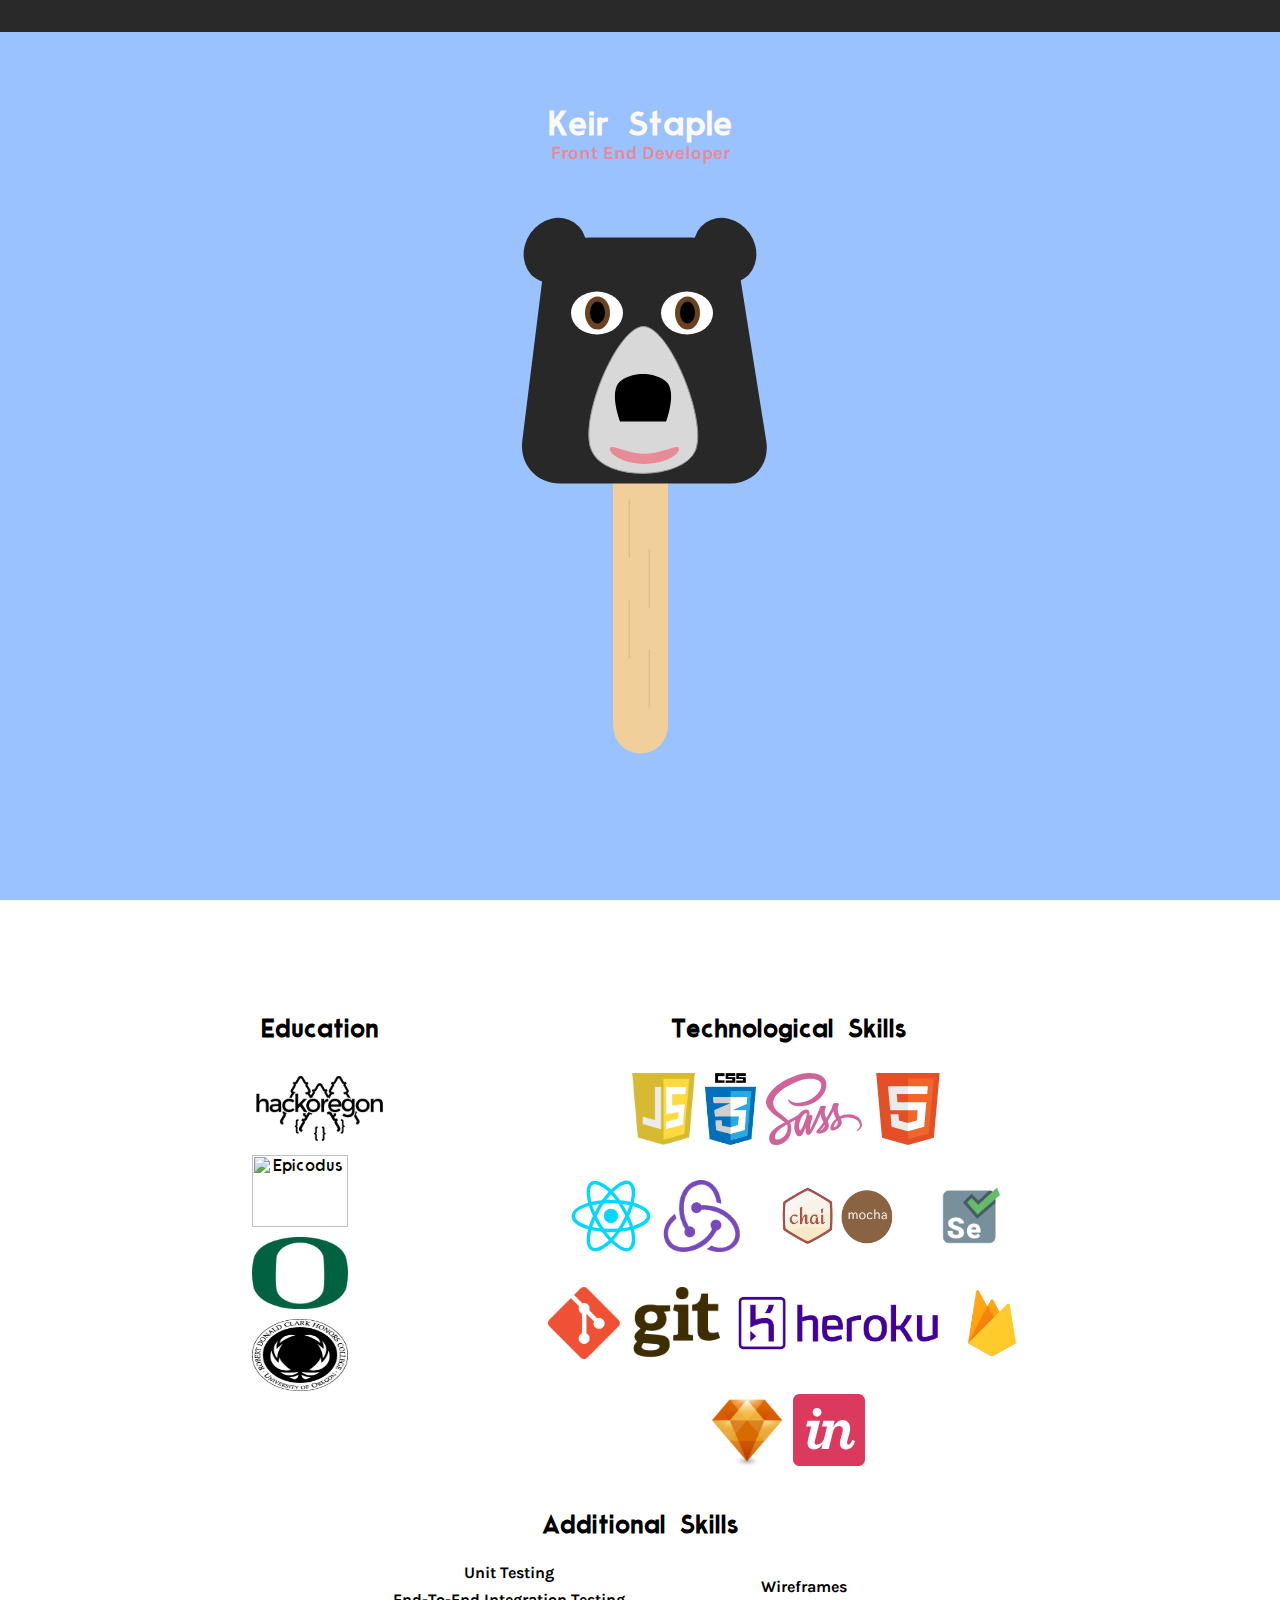
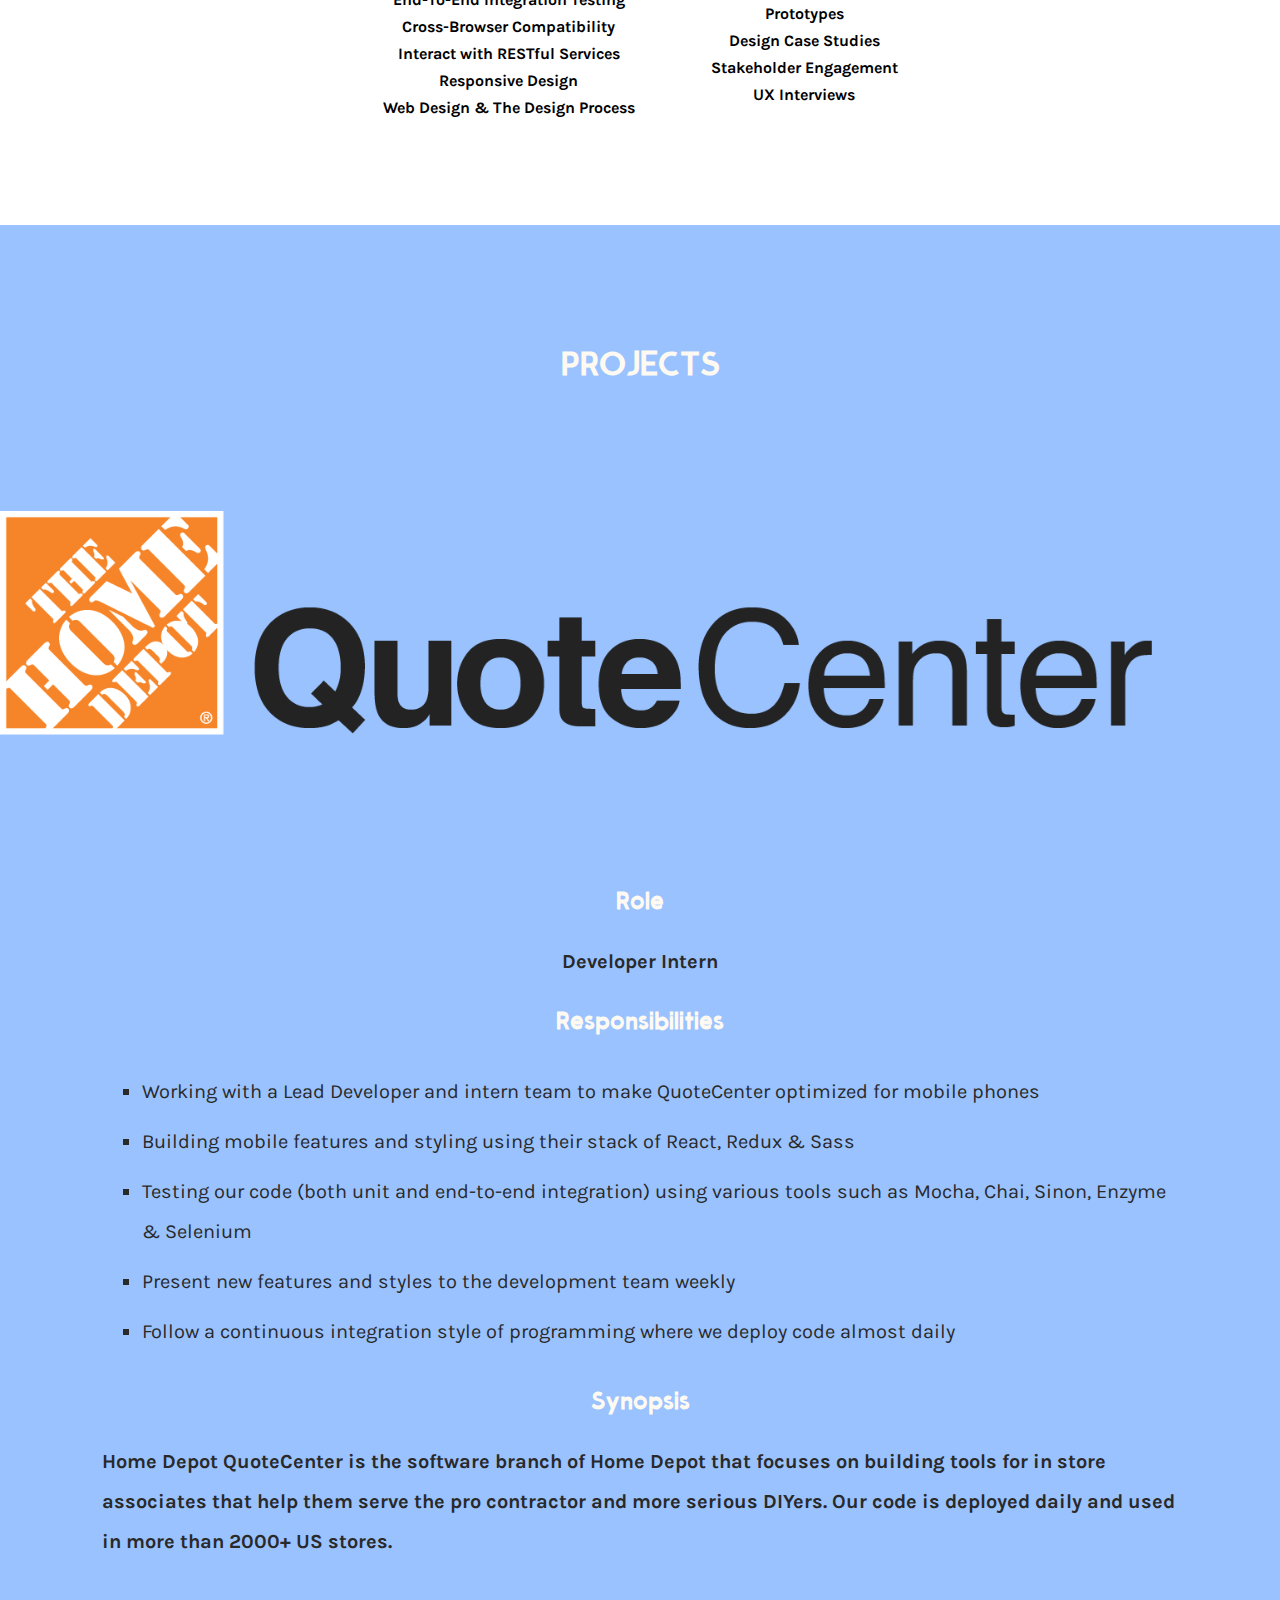
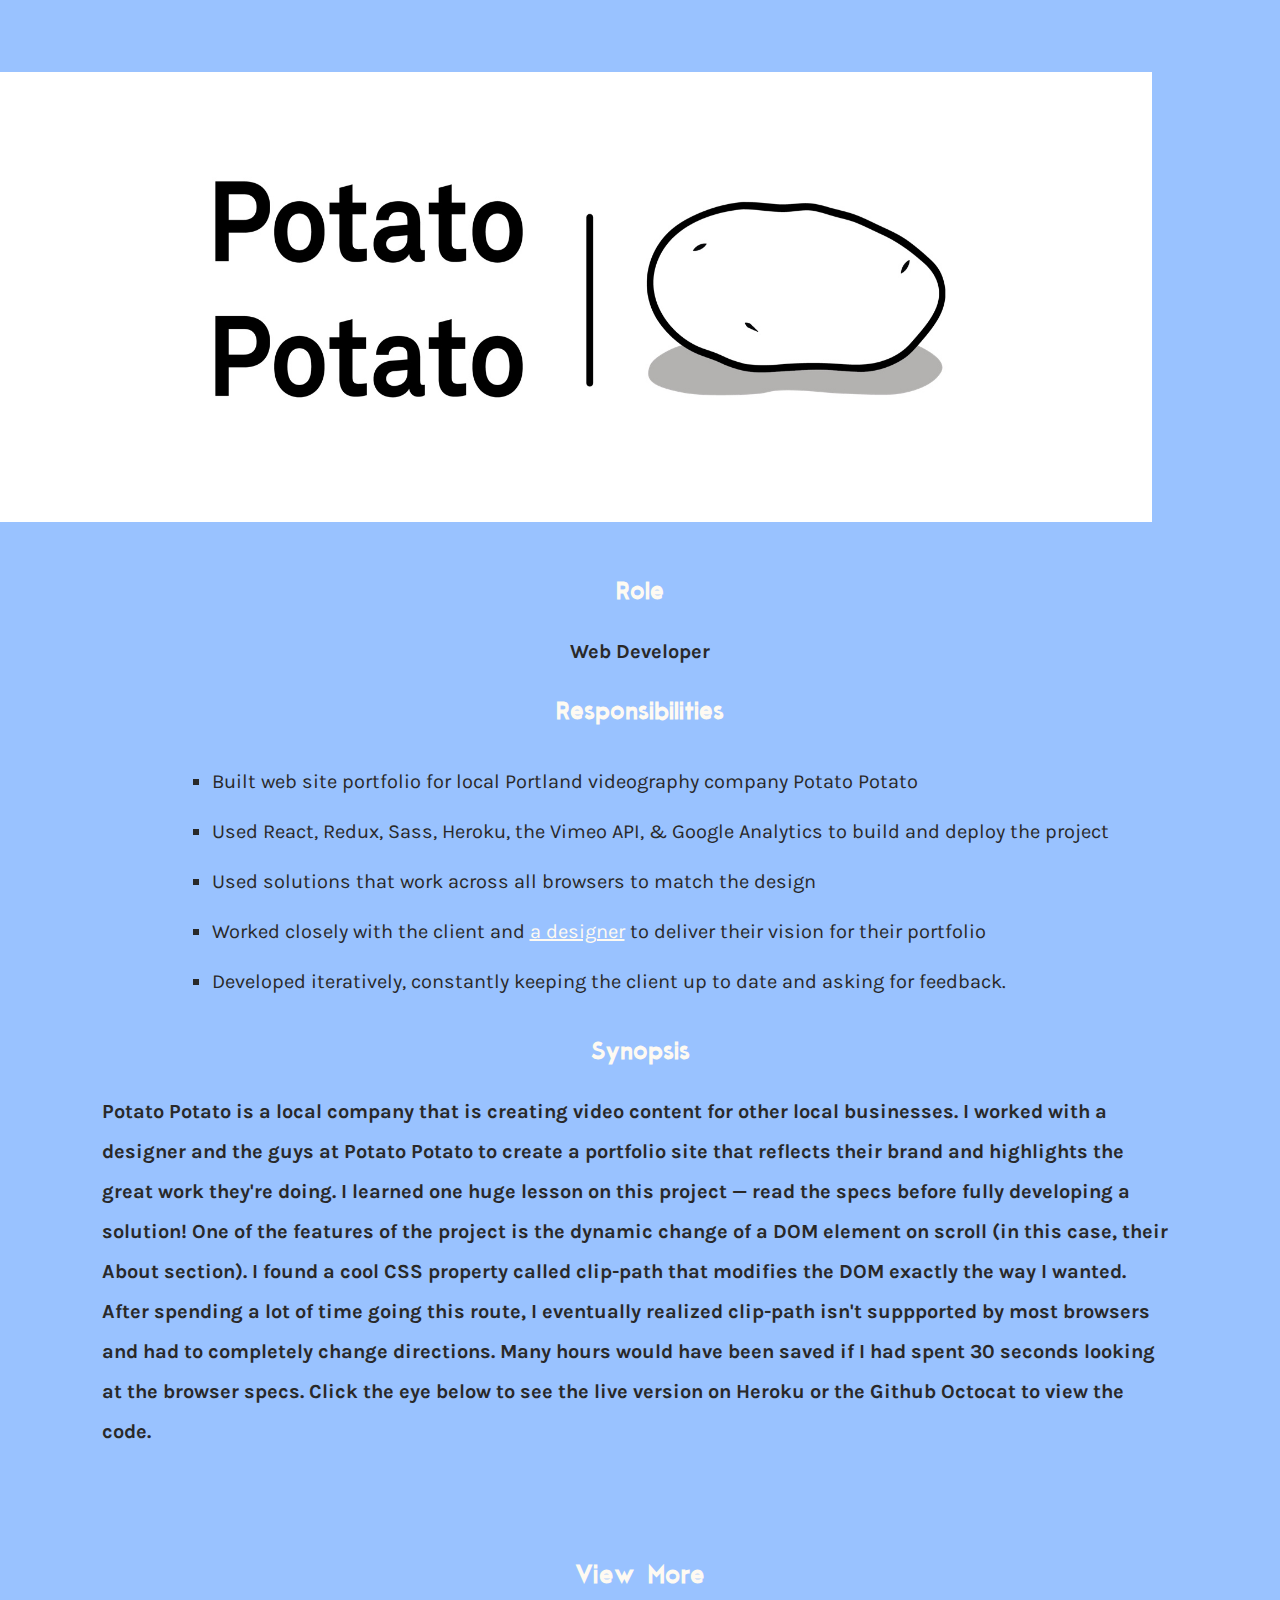
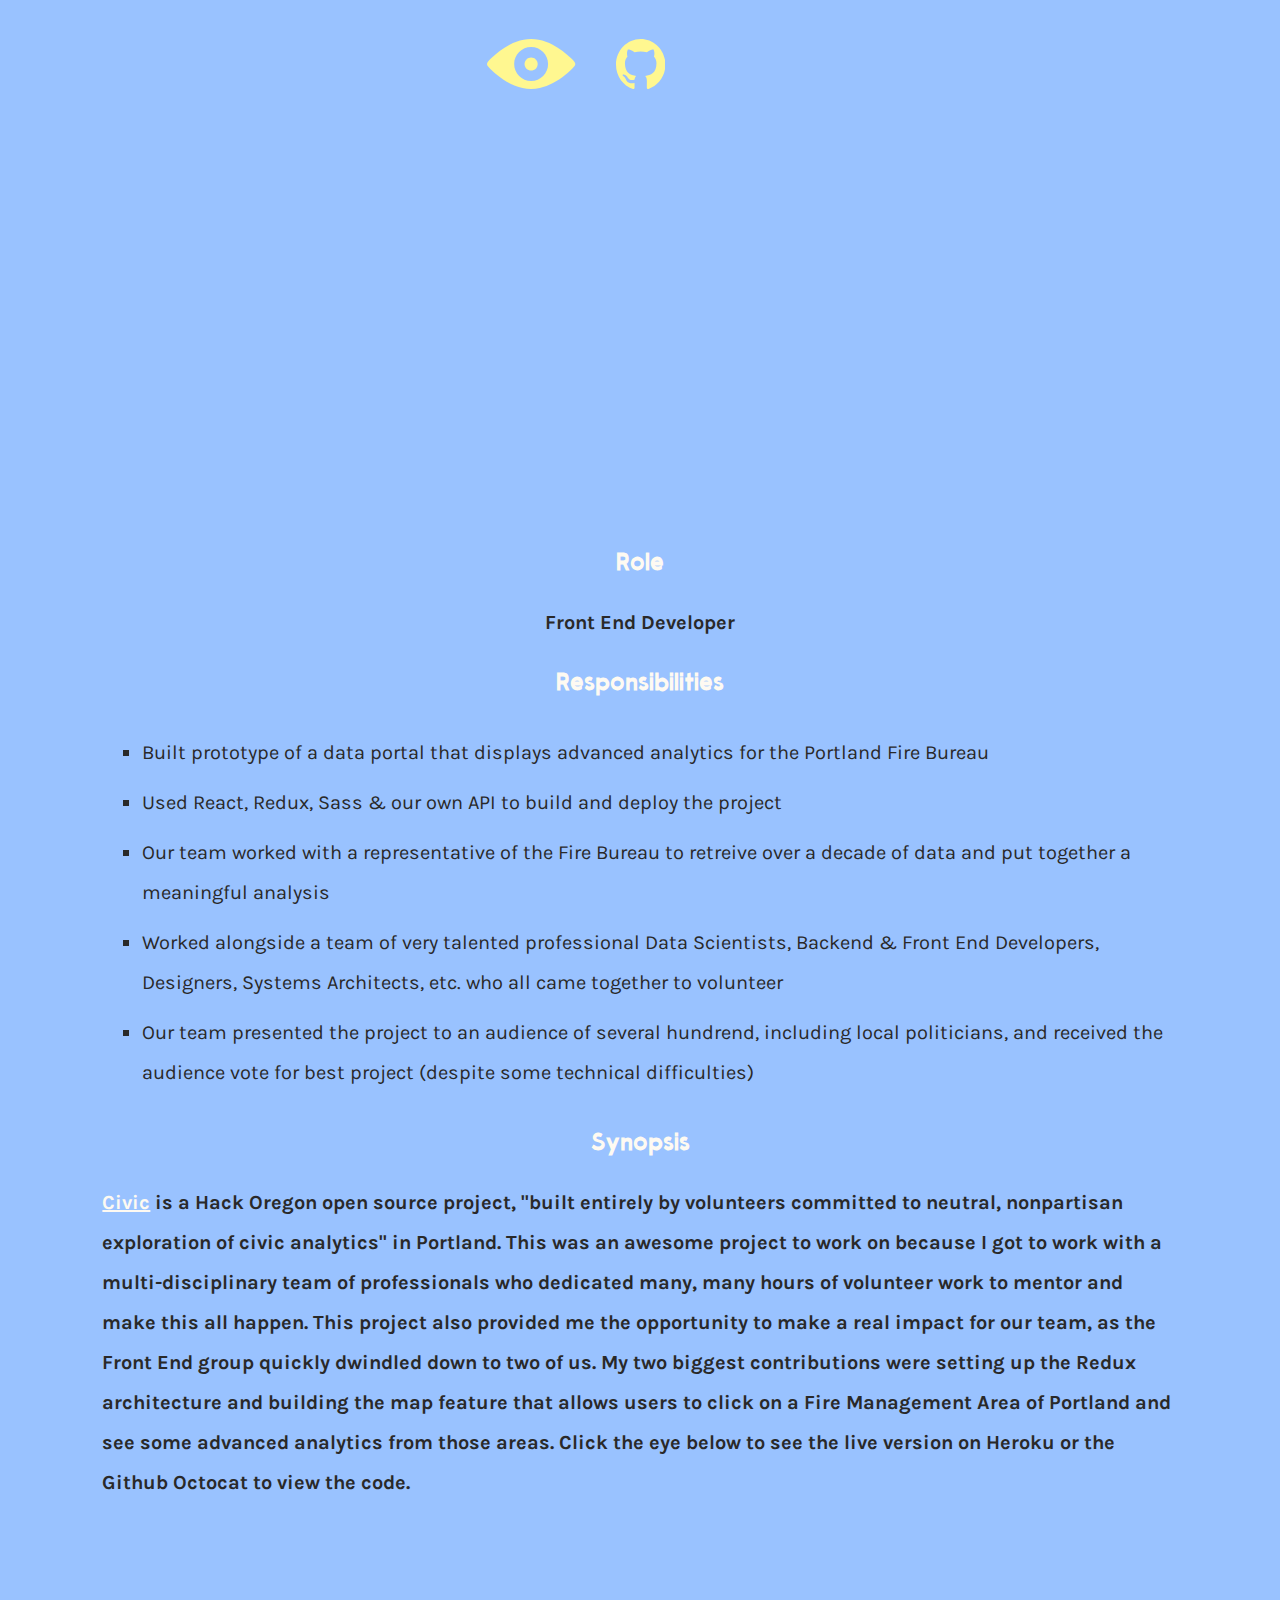
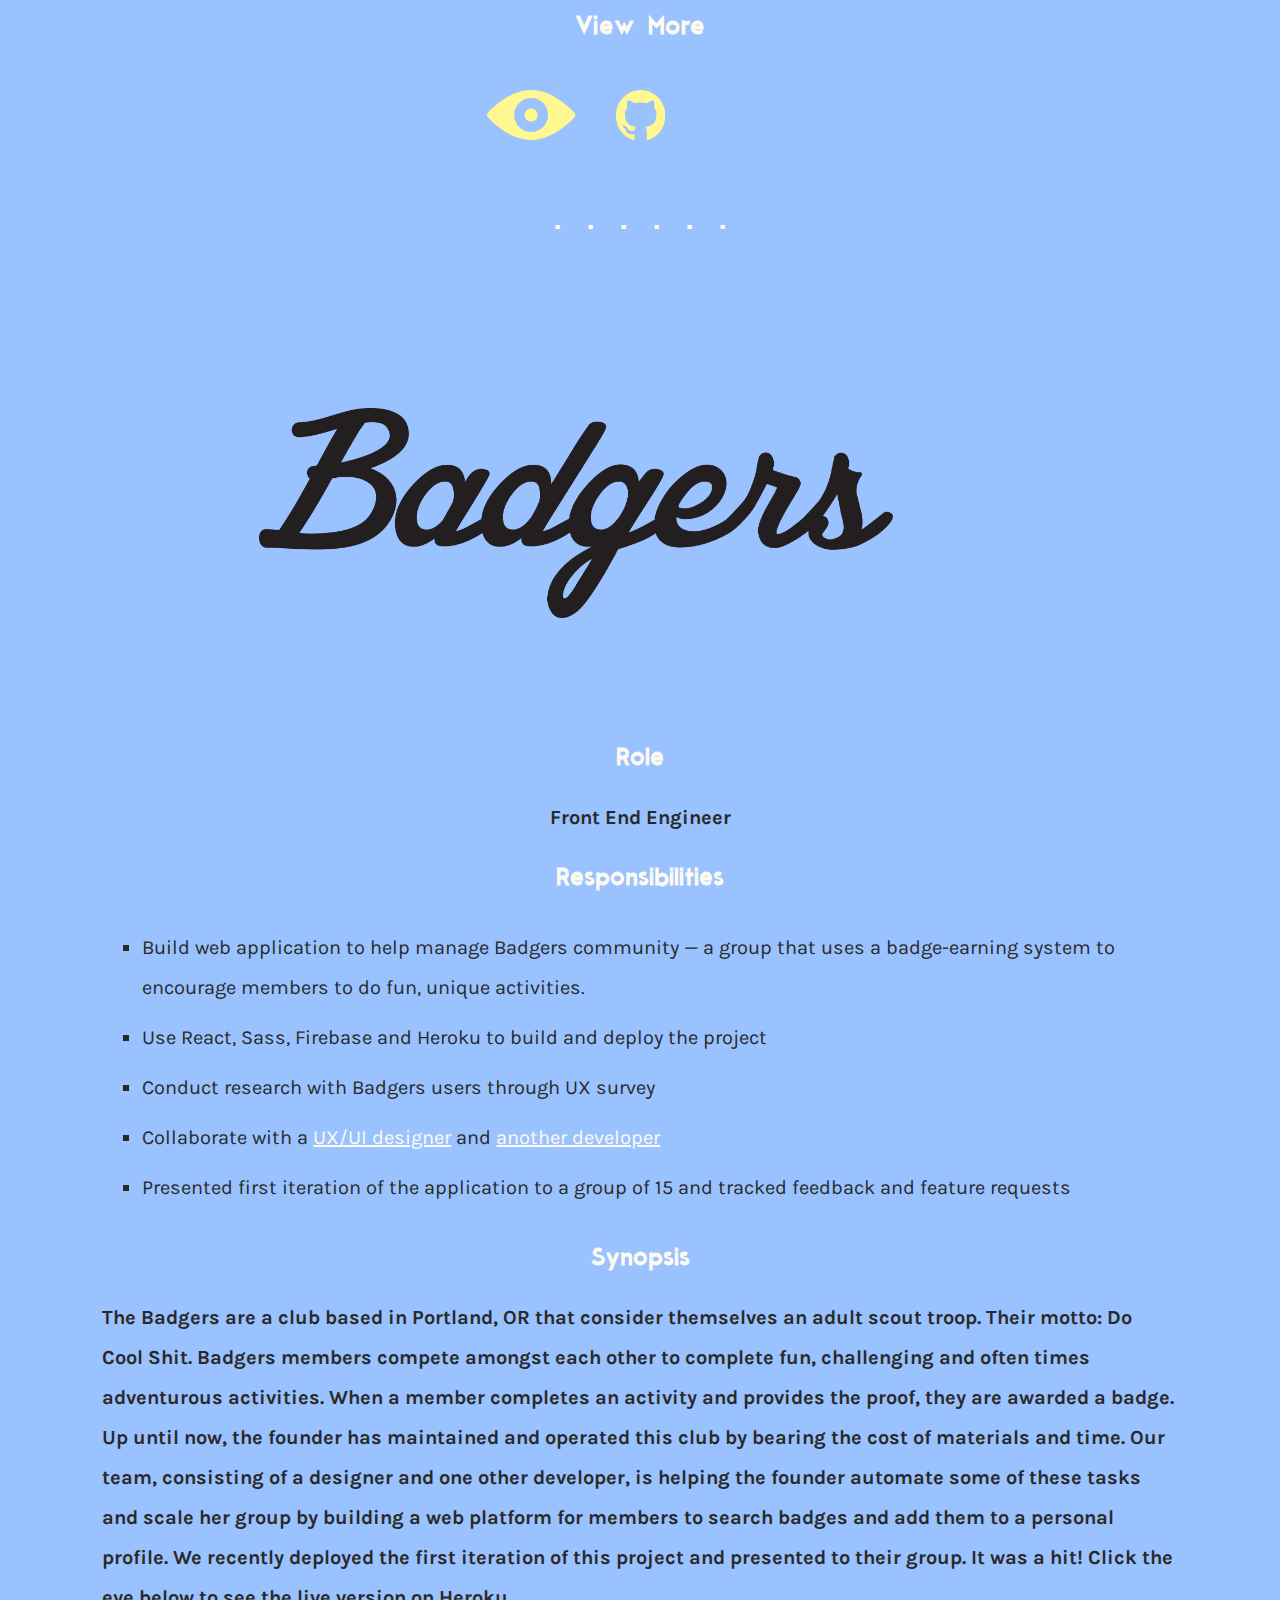
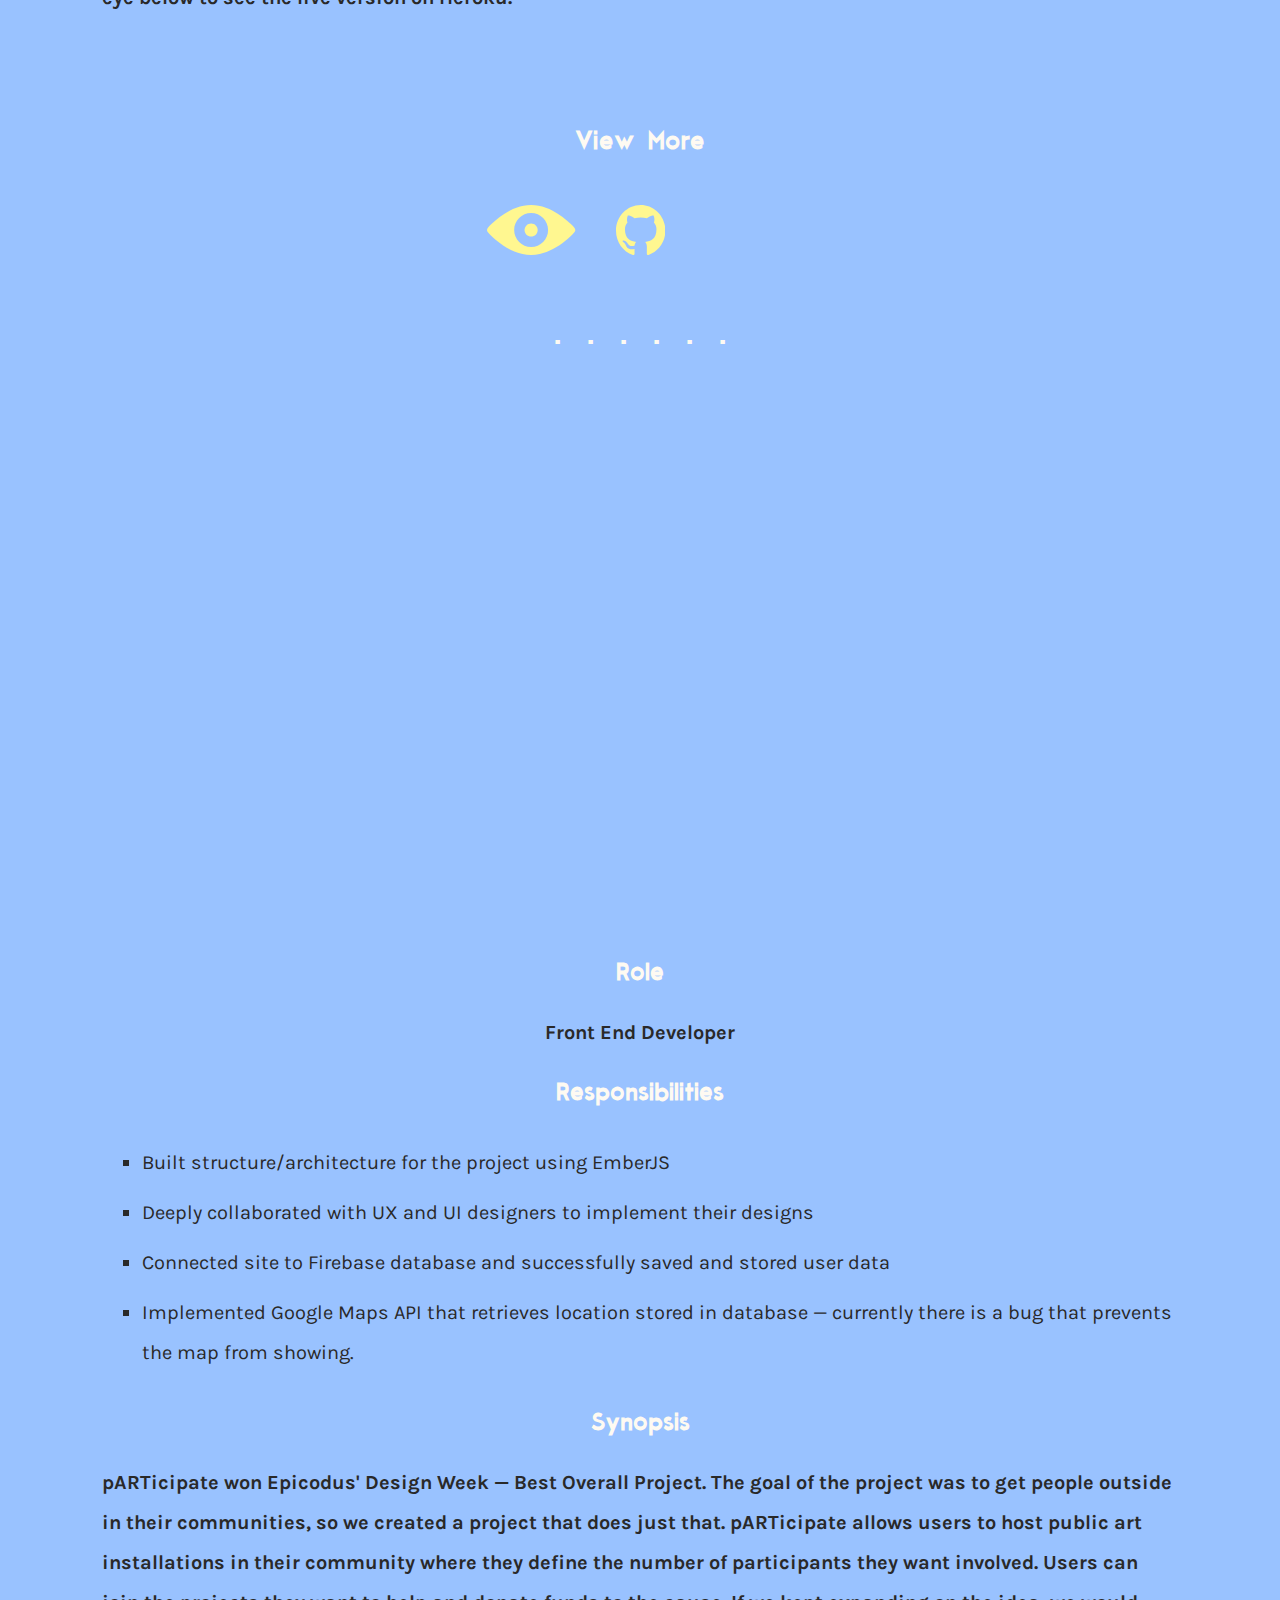
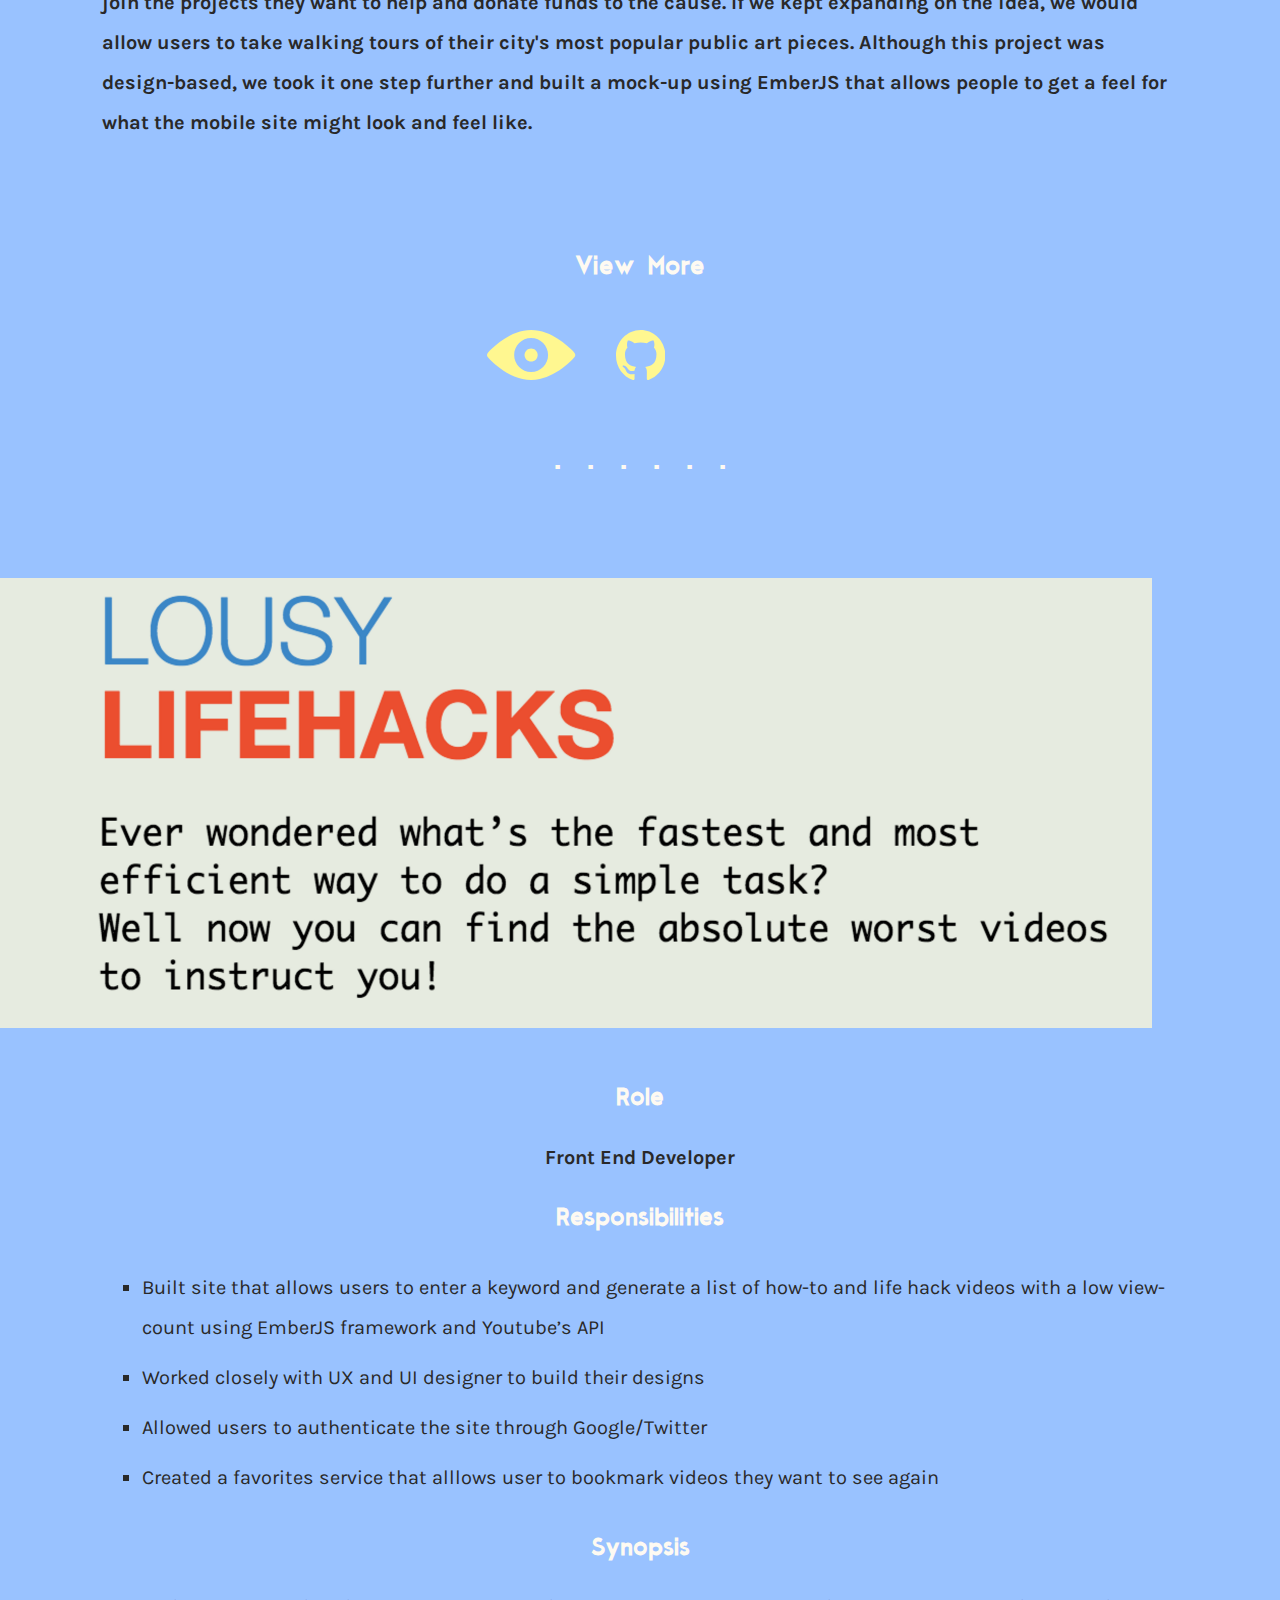
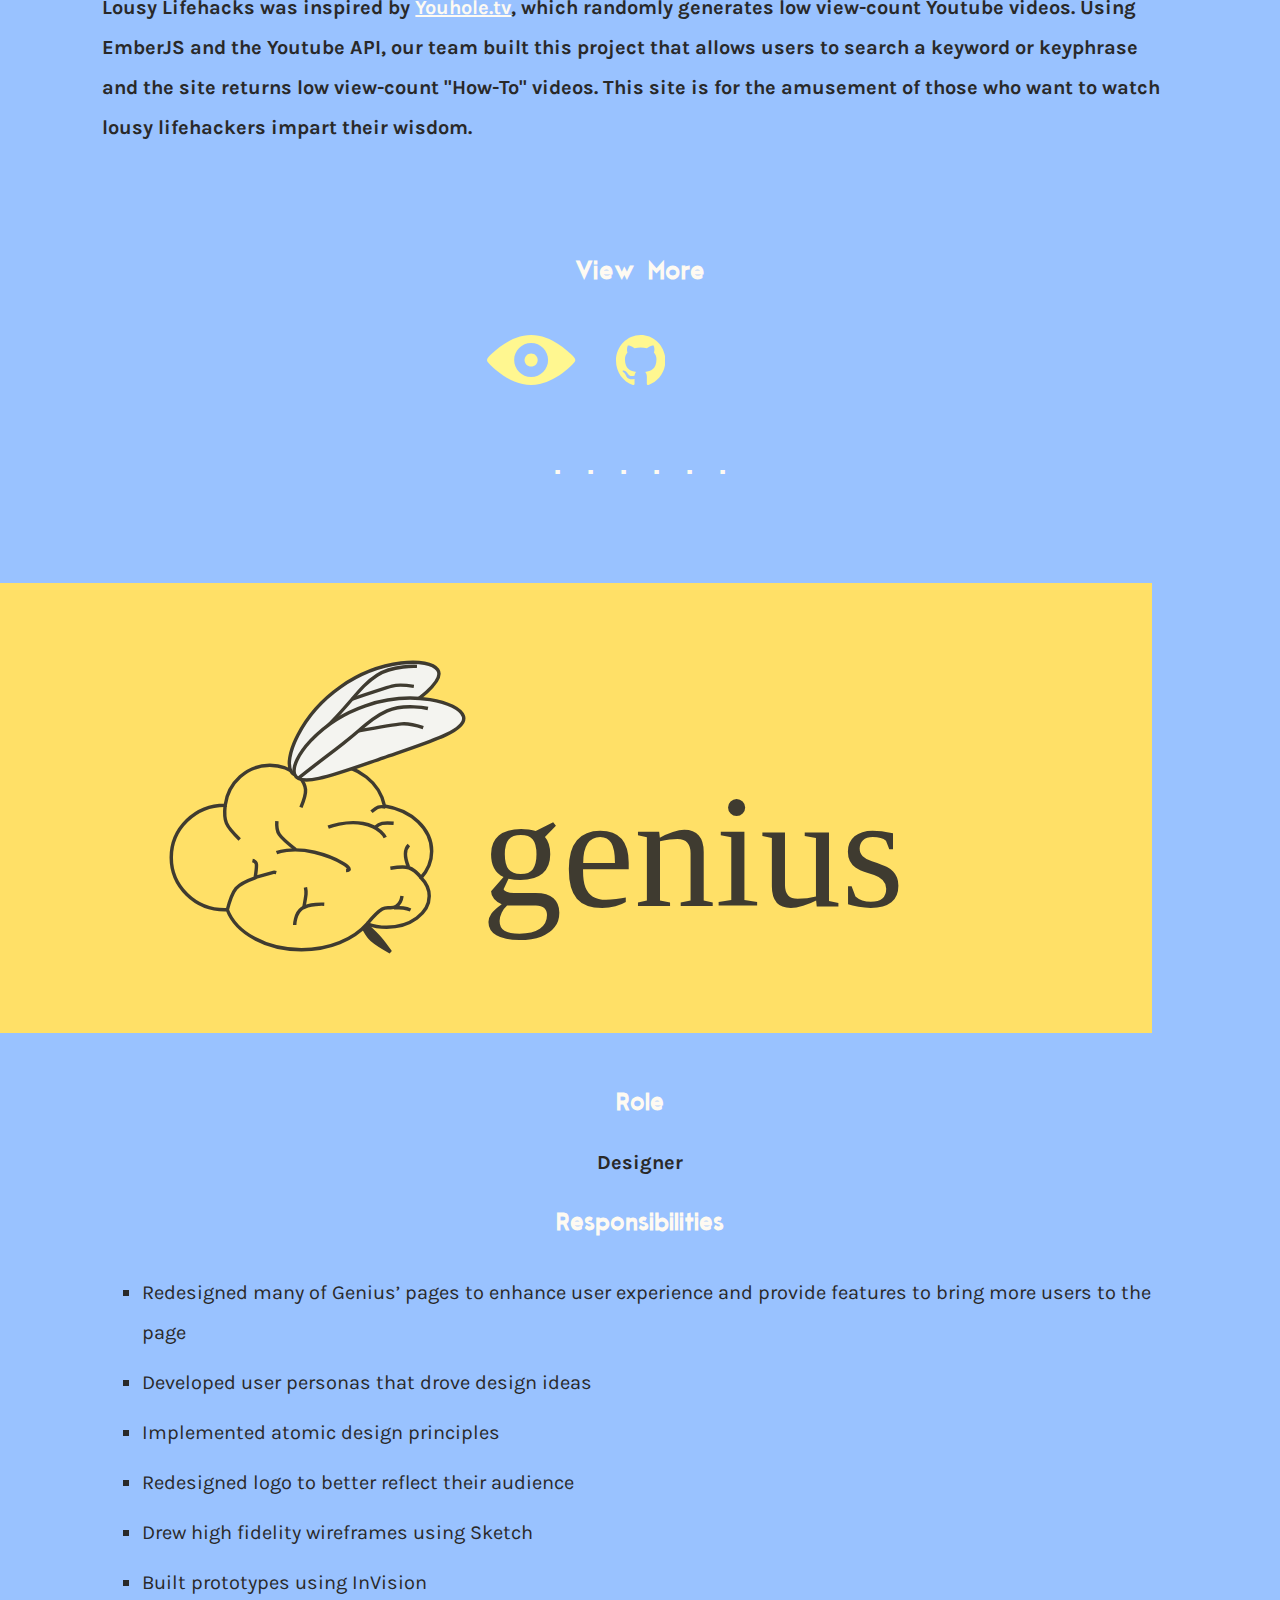
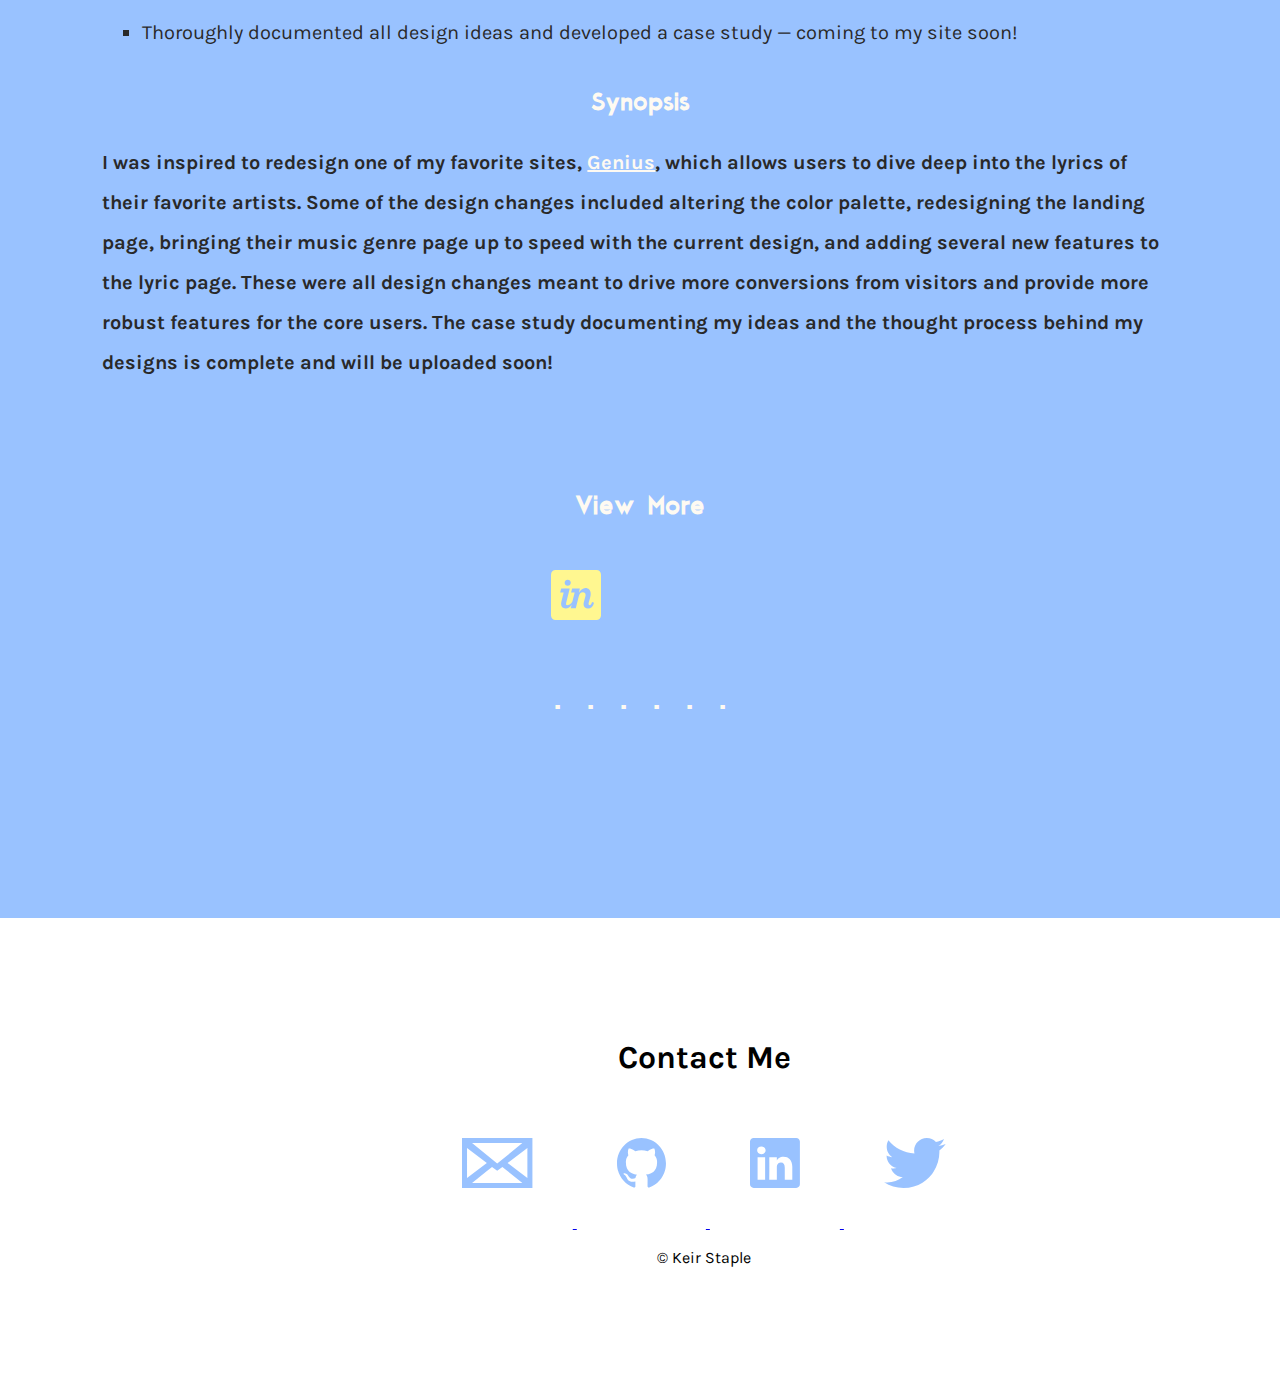
==== commit c03970ff: "change nav-bar styles" ====
--- a/index.html
+++ b/index.html
@@ -18,8 +18,8 @@
         <div class="nav-bar">
           <div class="picture-menu-icon"><i aria-hidden="true" class="fa fa-bars fa-2x mobile-nav-toggle"></i></div>
           <ul class="nav-links">
-            <li> <a href="#about-section">About</a></li>
-            <li> <a href="#projects-section">Projects</a></li>
+            <li><a href="#about-section">About</a></li>
+            <li><a href="#projects-section">Projects</a></li>
             <li><a href="#contact-section">Contact</a></li>
             <li><a href="./Keir-Staple-Resume.pdf" target="_blank">Resume</a></li>
           </ul>
@@ -125,7 +125,6 @@
               <h4 class="role">Developer Intern</h4>
               <h3 class="responsibilities">Responsibilities</h3>
               <ul class="responsibilities">
-                <li>Learning!</li>
                 <li>Working with a Lead Developer and intern team to make QuoteCenter optimized for mobile phones</li>
                 <li>Building mobile features and styling using their stack of React, Redux & Sass</li>
                 <li>Testing our code (both unit and end-to-end integration) using various tools such as Mocha, Chai, Sinon, Enzyme & Selenium</li>
--- a/css/styles.css
+++ b/css/styles.css
@@ -25,50 +25,22 @@
   padding: 0; }
 
 nav {
-  width: 100vw; }
-  @media screen and (min-width: 750px) {
-    nav {
-      width: 10vw; } }
+  width: 100vw;
+  position: fixed; }
 
 .nav-bar {
   background-color: #292929;
   padding-top: 1em;
   padding-bottom: 1em;
-  padding-left: 8vw;
-  padding-right: 8vw;
+  padding-right: 5vw;
   display: flex;
   flex-direction: column; }
-  @media screen and (min-width: 750px) {
-    .nav-bar {
-      position: fixed;
-      top: 0;
-      bottom: 0;
-      left: 0;
-      padding-left: 0;
-      padding-right: 0;
-      width: 10vw;
-      min-width: 115px;
-      height: 100vh; } }
 
 .picture-menu-icon {
   display: flex;
-  justify-content: space-between;
+  justify-content: flex-end;
   flex-direction: row;
   align-items: center; }
-  @media screen and (min-width: 750px) {
-    .picture-menu-icon {
-      align-items: flex-start;
-      justify-content: center;
-      flex: 1;
-      position: relative;
-      width: 10vw; } }
-  .picture-menu-icon img {
-    height: 75px;
-    width: auto; }
-    @media screen and (min-width: 750px) {
-      .picture-menu-icon img {
-        height: 125px;
-        width: auto; } }
 
 .nav-links {
   list-style-type: none;
@@ -78,11 +50,6 @@
   top: 50%;
   display: none;
   font-size: 1.5em; }
-  @media screen and (min-width: 750px) {
-    .nav-links {
-      flex: 2;
-      display: block;
-      width: 10vw; } }
   .nav-links li {
     text-align: center;
     margin: 0 0 15px 0;
@@ -94,14 +61,14 @@
     font-family: "Karla", sans-serif; }
 
 .nav-links.is-open {
-  display: block; }
+  display: flex;
+  flex-direction: column;
+  justify-content: flex-end;
+  align-items: flex-end; }
 
 .fa-bars {
   float: right;
   color: #FEFAF2; }
-  @media screen and (min-width: 750px) {
-    .fa-bars {
-      display: none; } }
 
 .main {
   display: flex;
@@ -140,8 +107,7 @@
   padding-bottom: 100px; }
   @media screen and (min-width: 750px) {
     .section {
-      width: 90vw;
-      margin-left: 10vw; } }
+      width: 100vw; } }
 
 #about-section {
   display: flex;
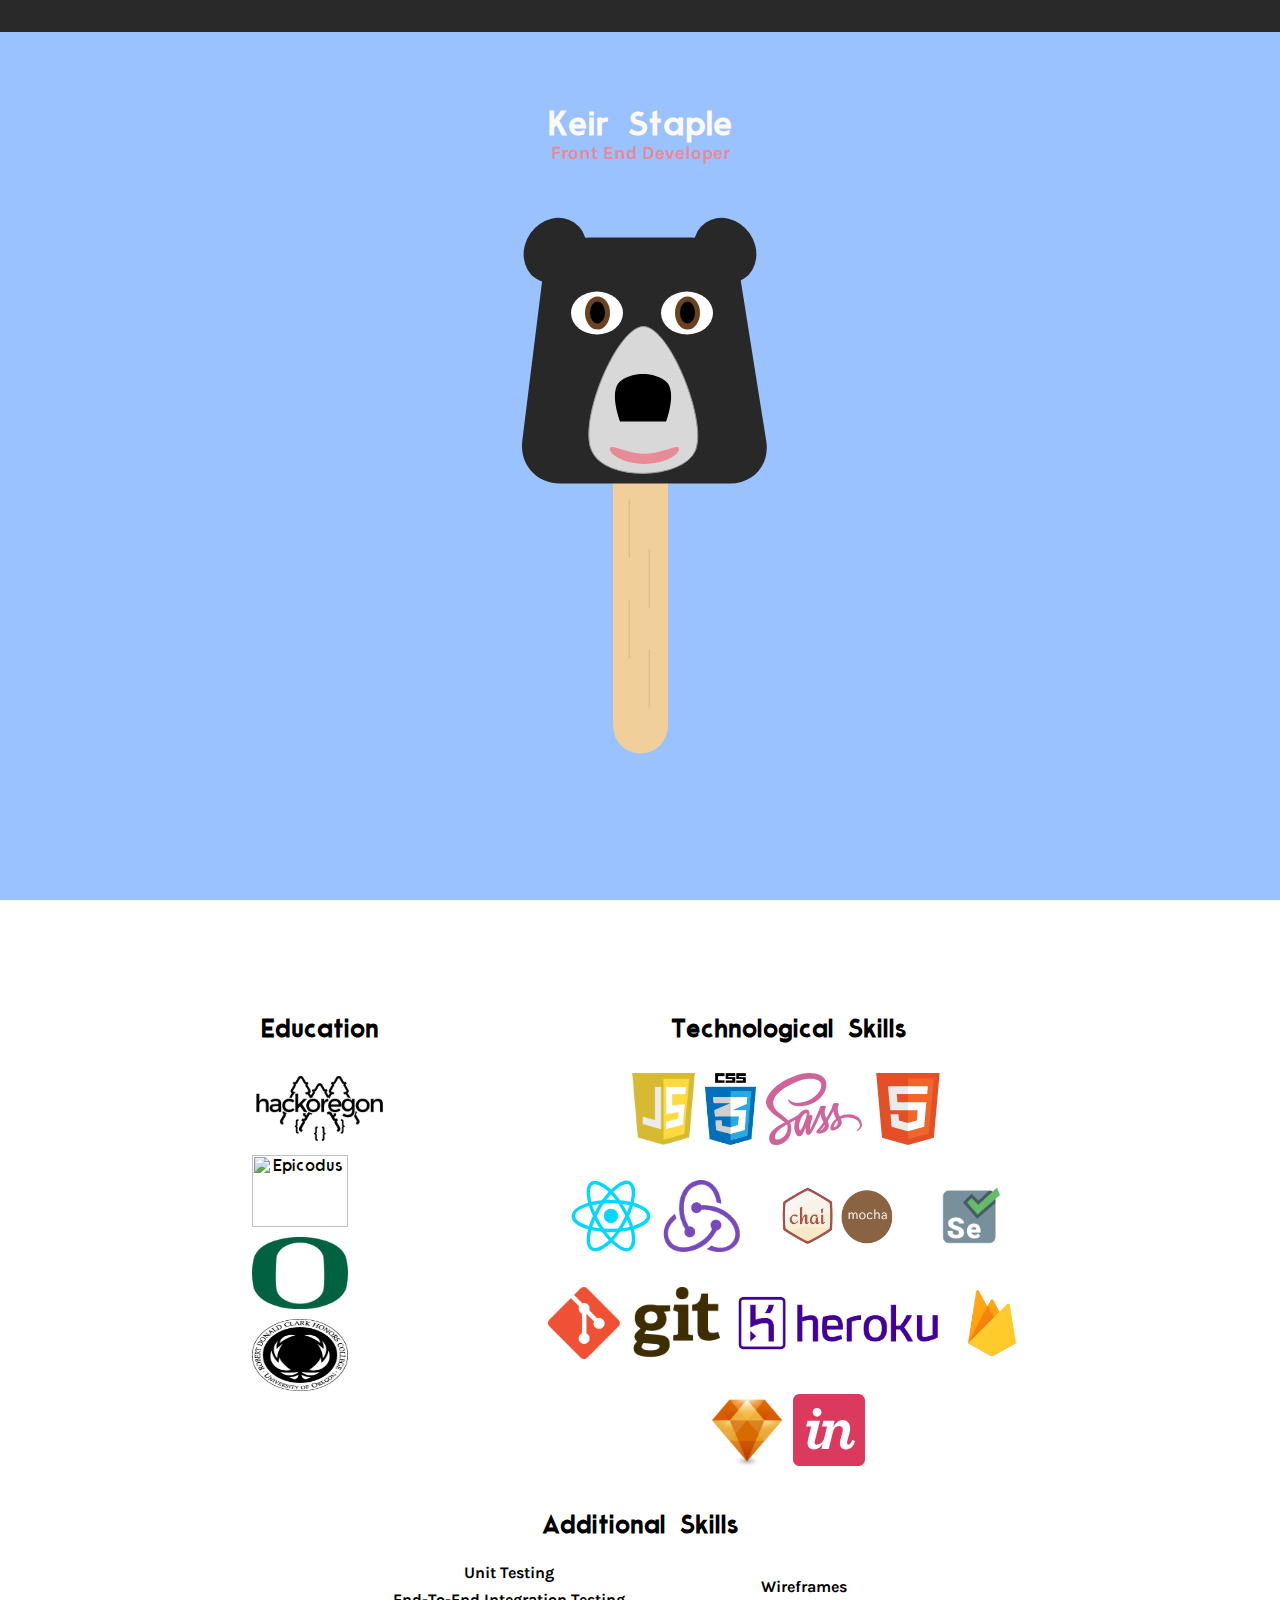
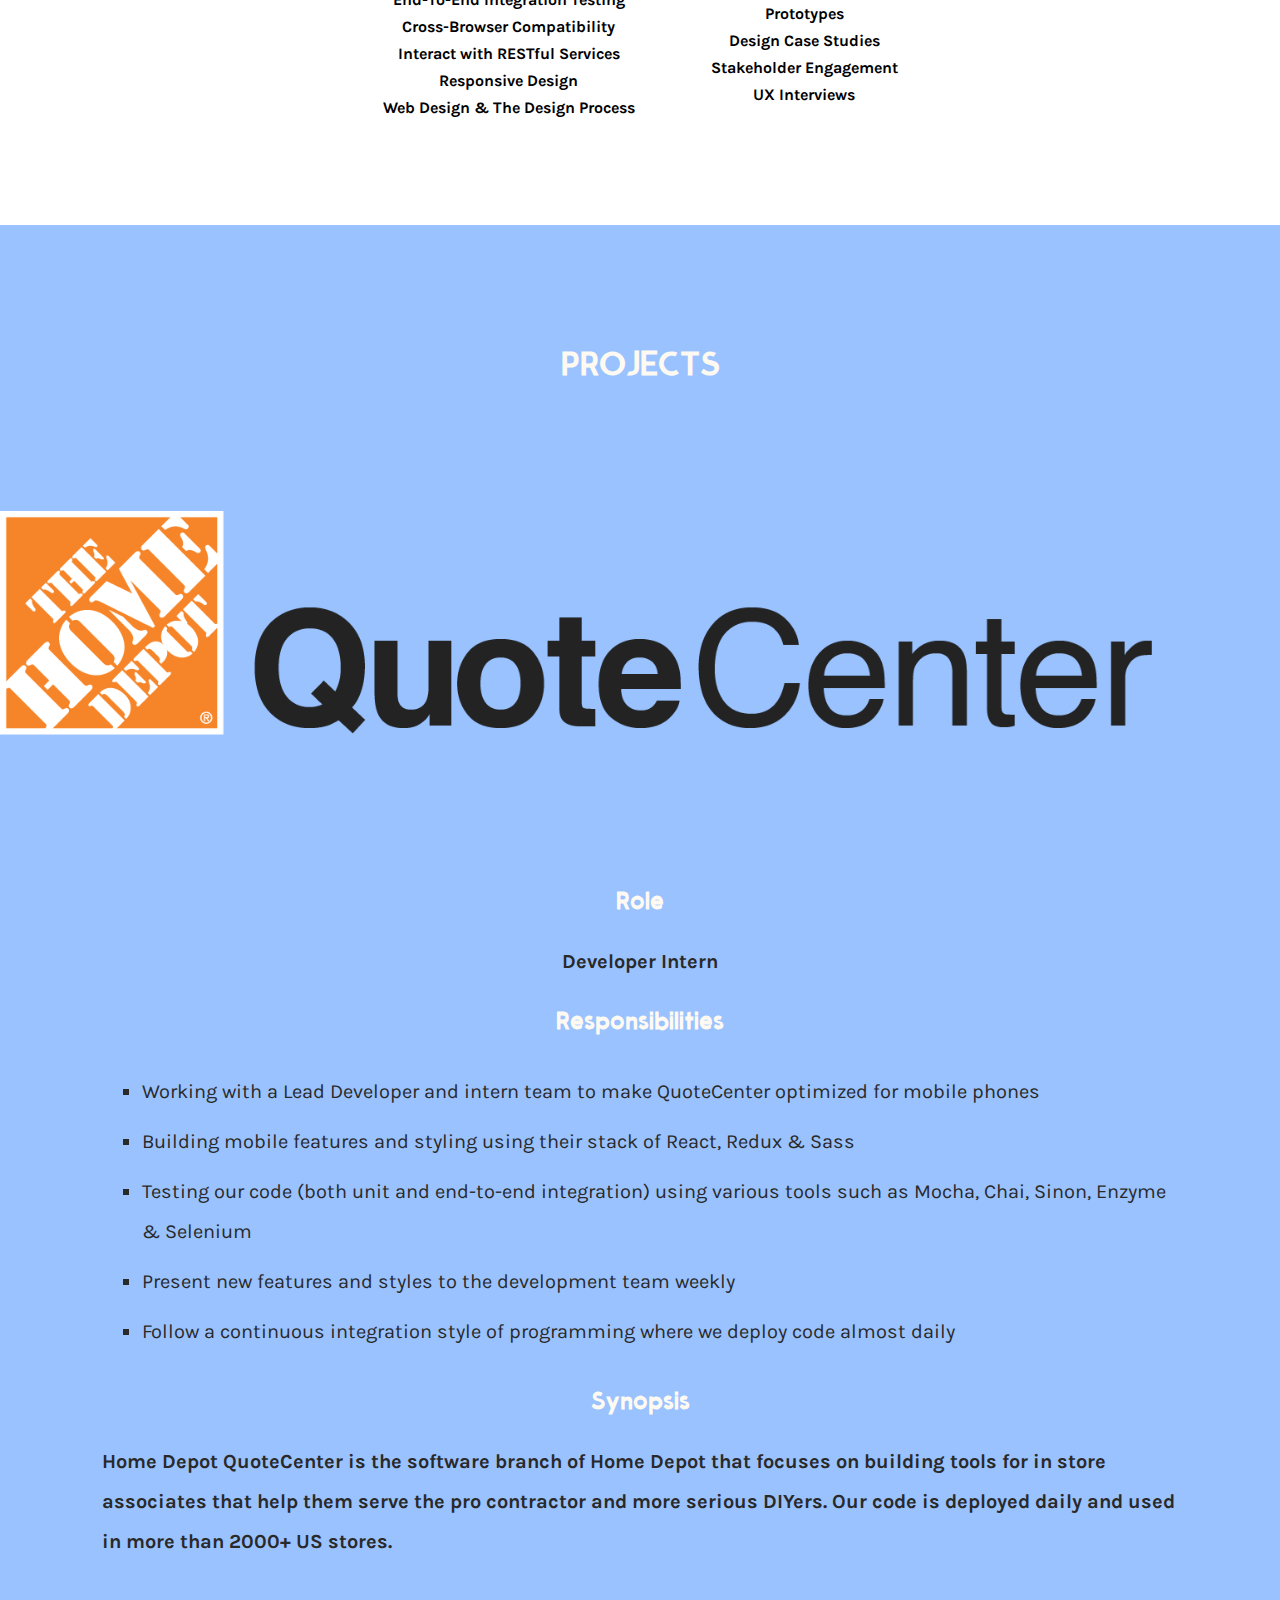
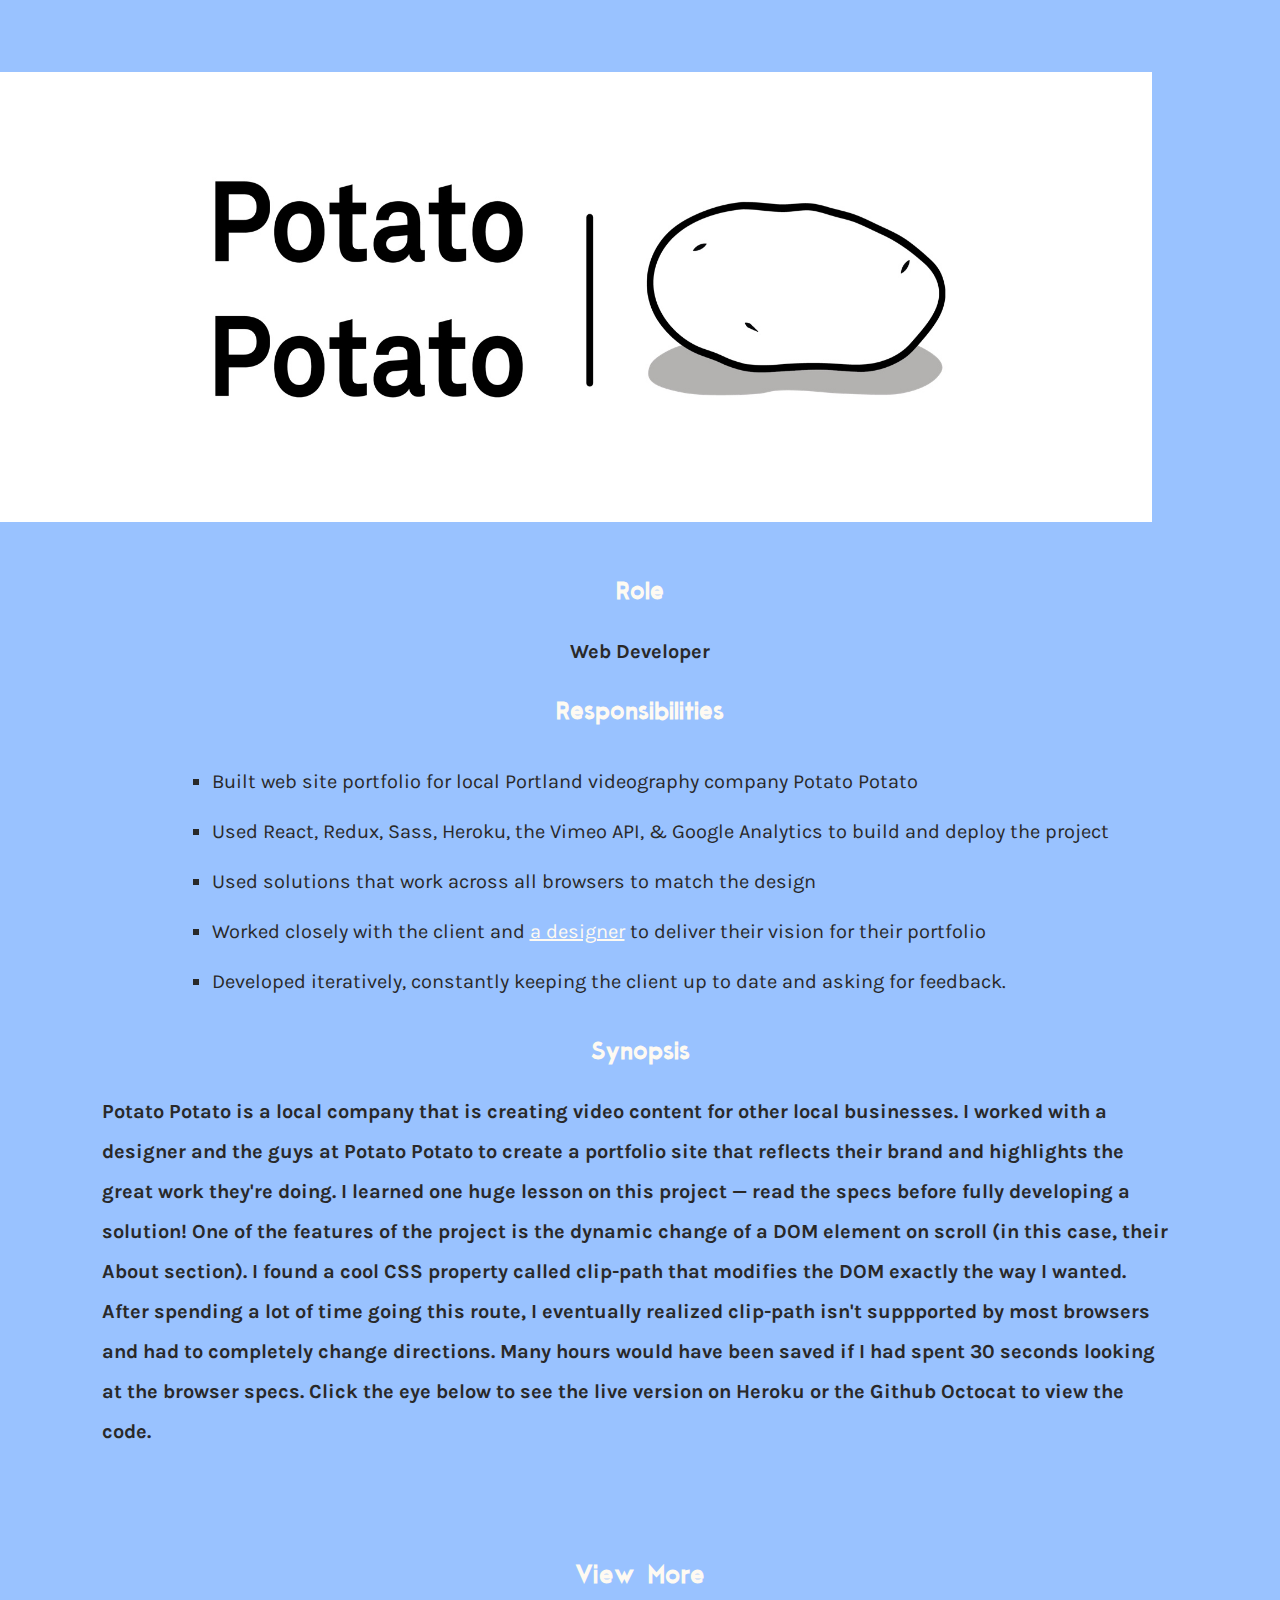
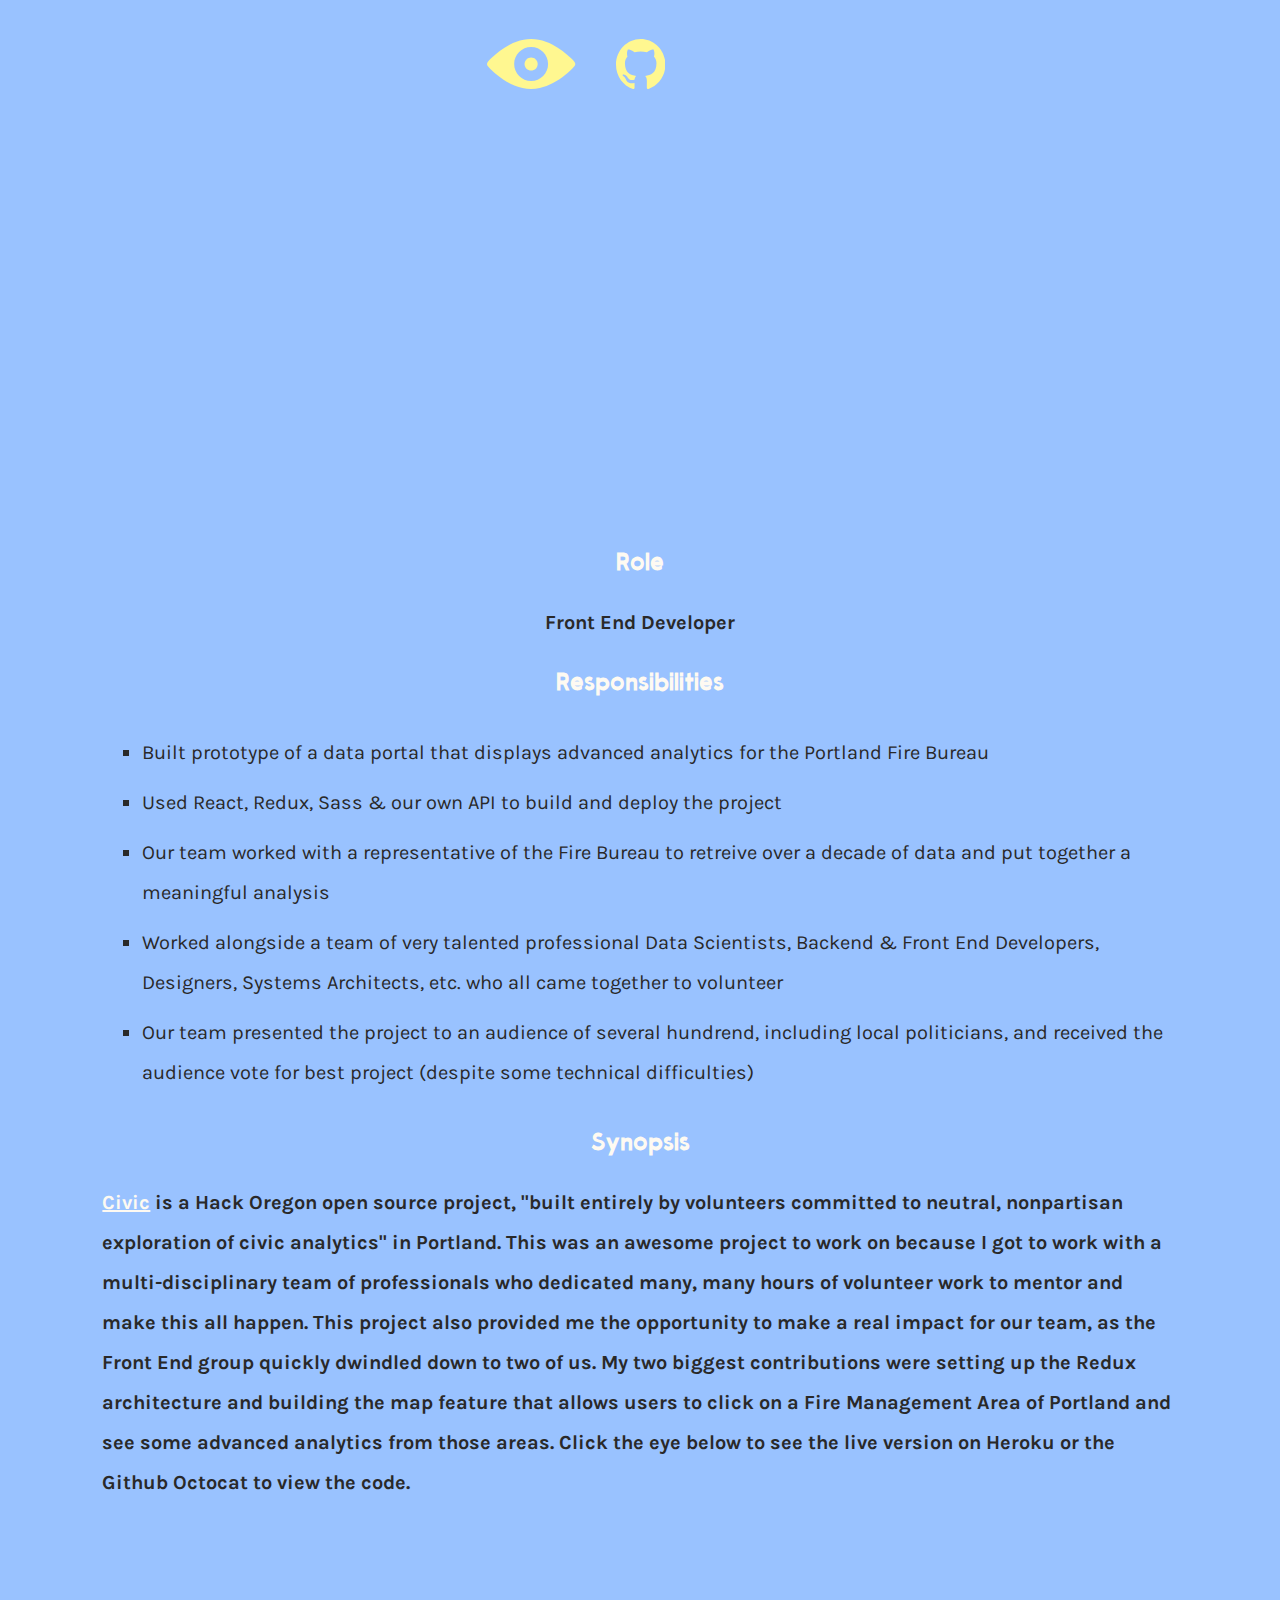
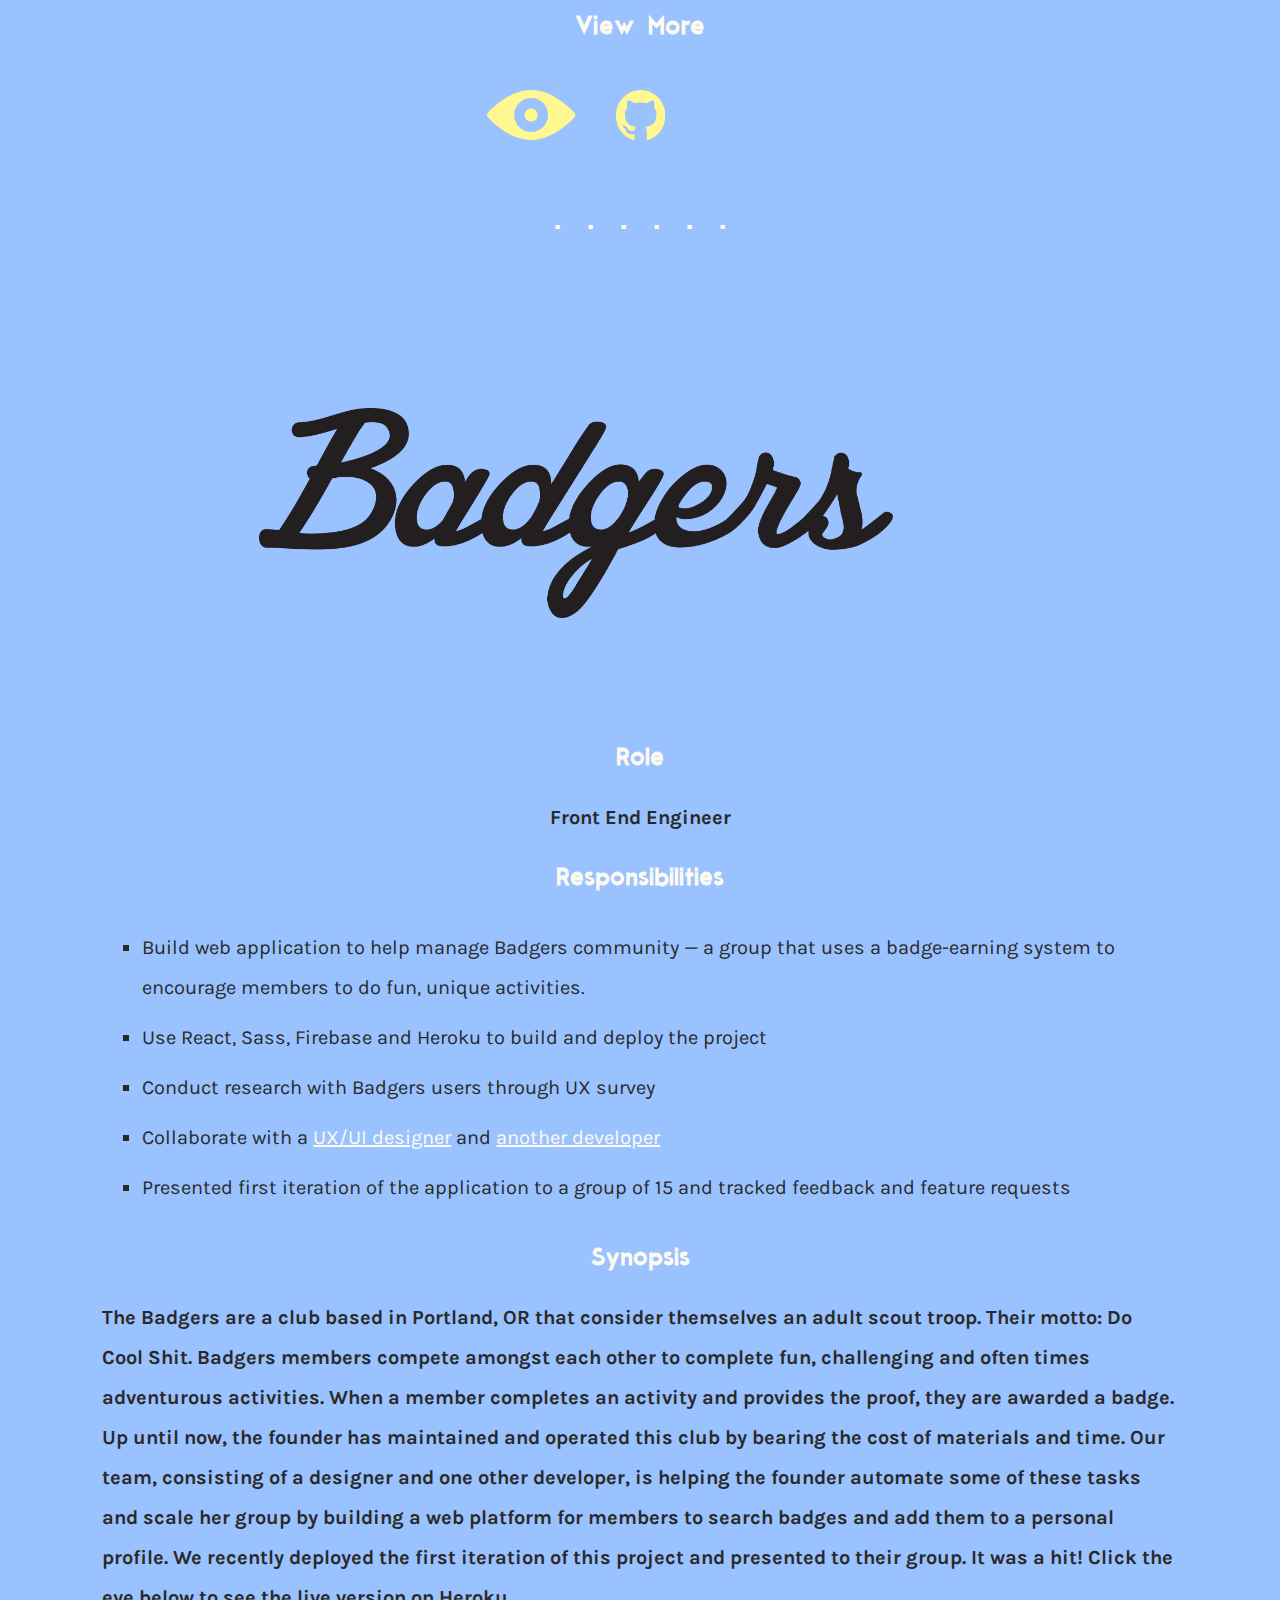
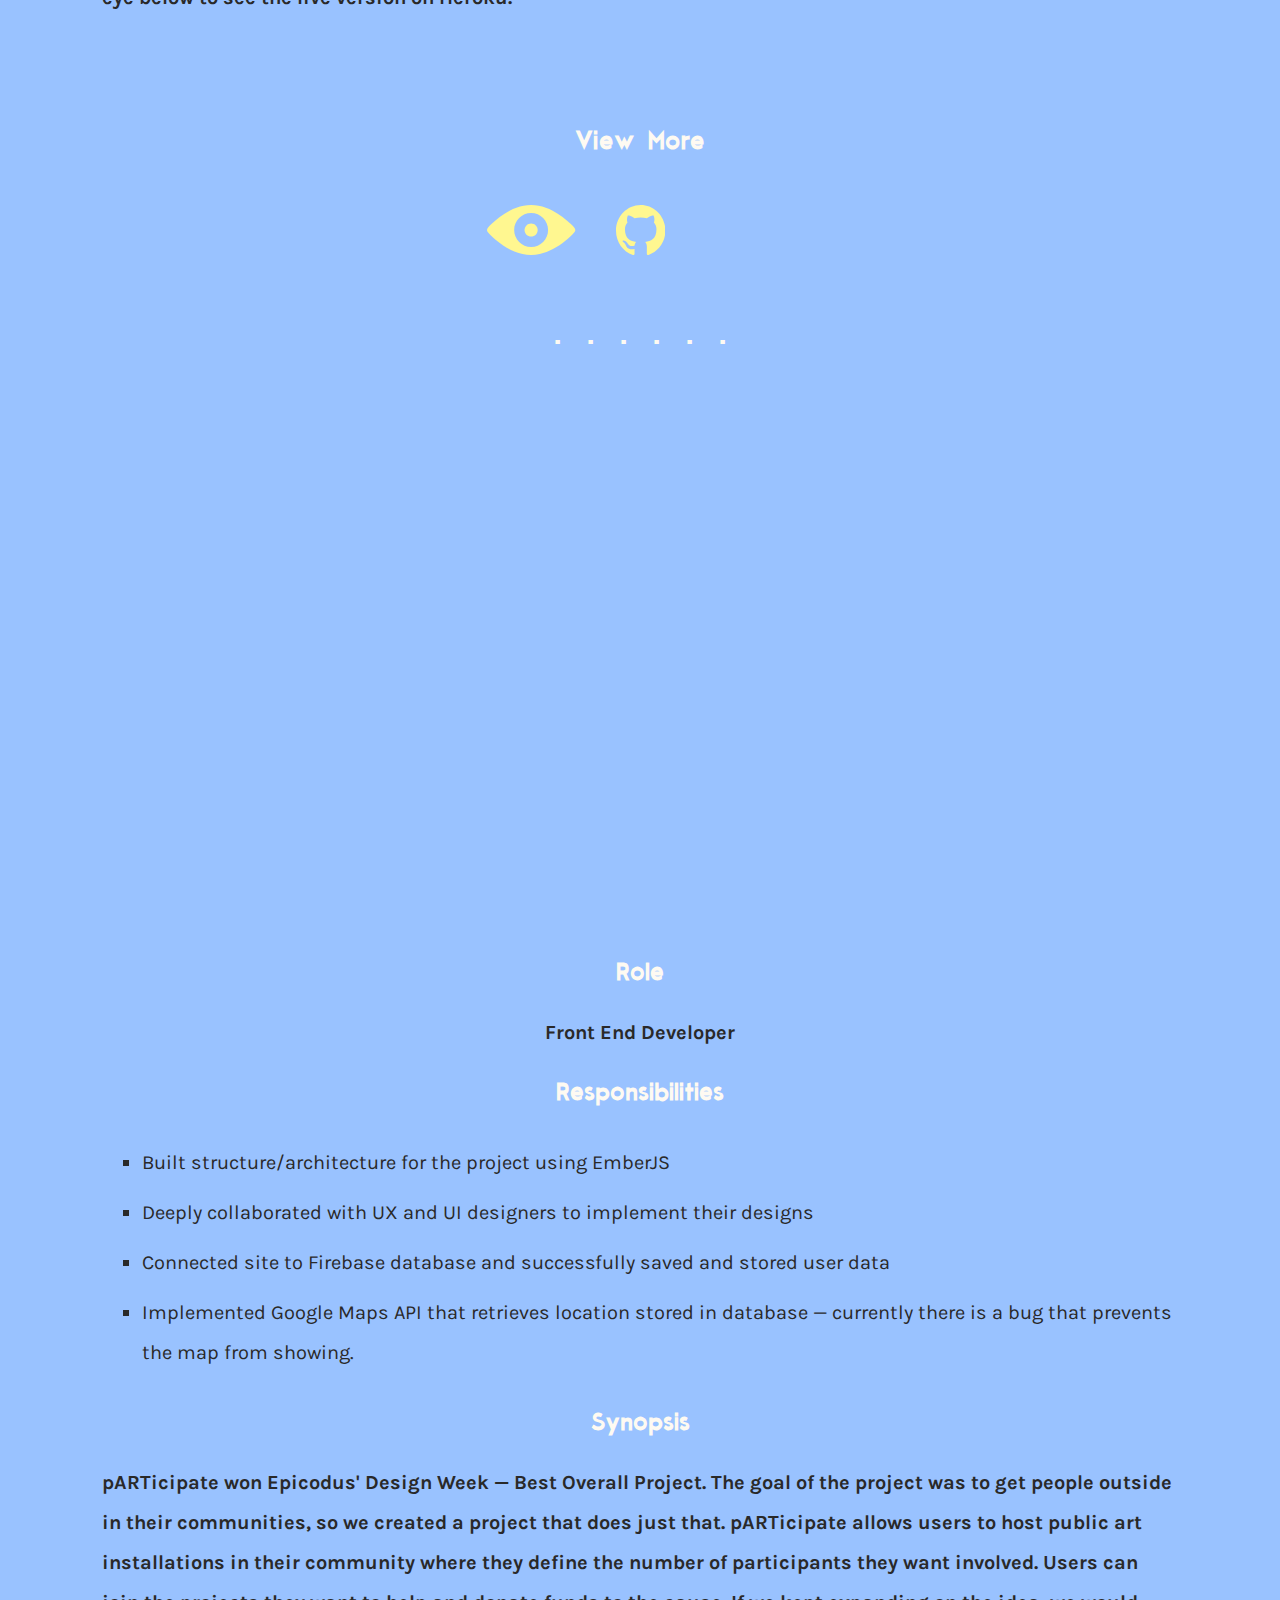
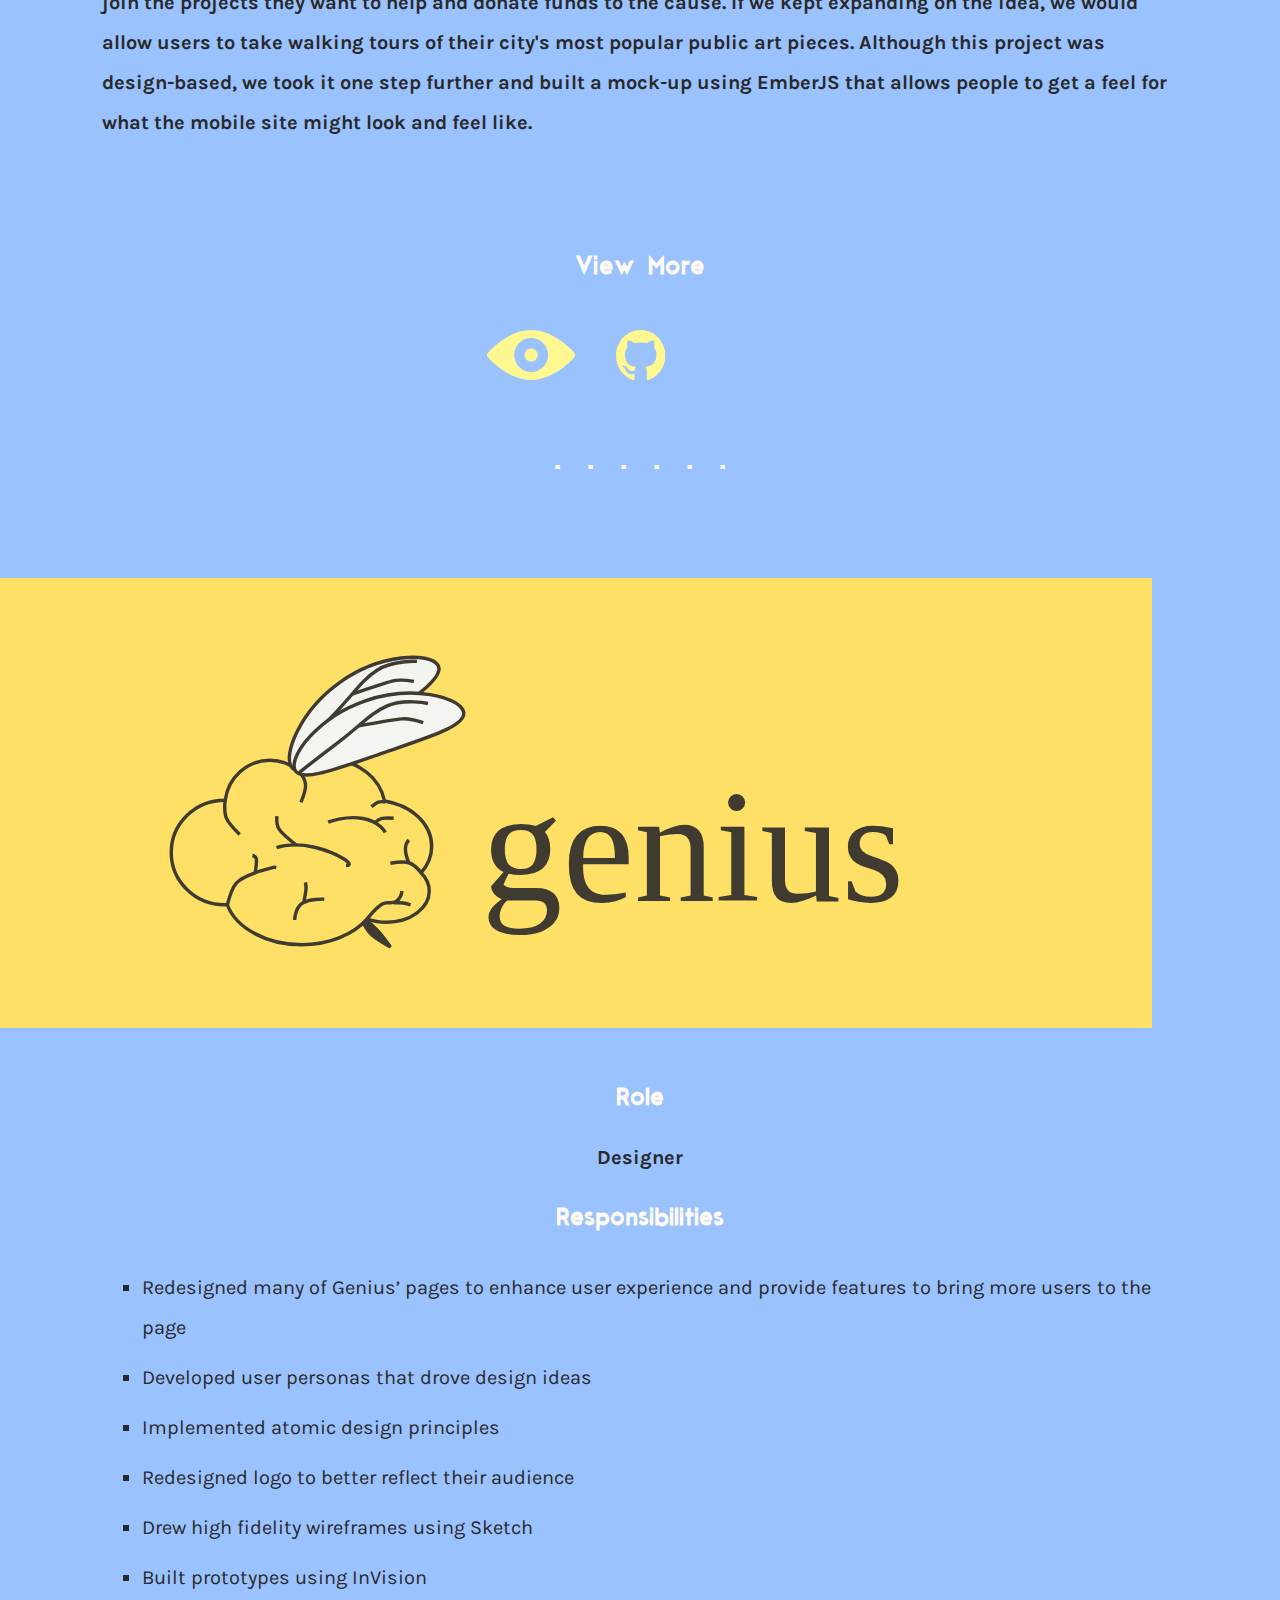
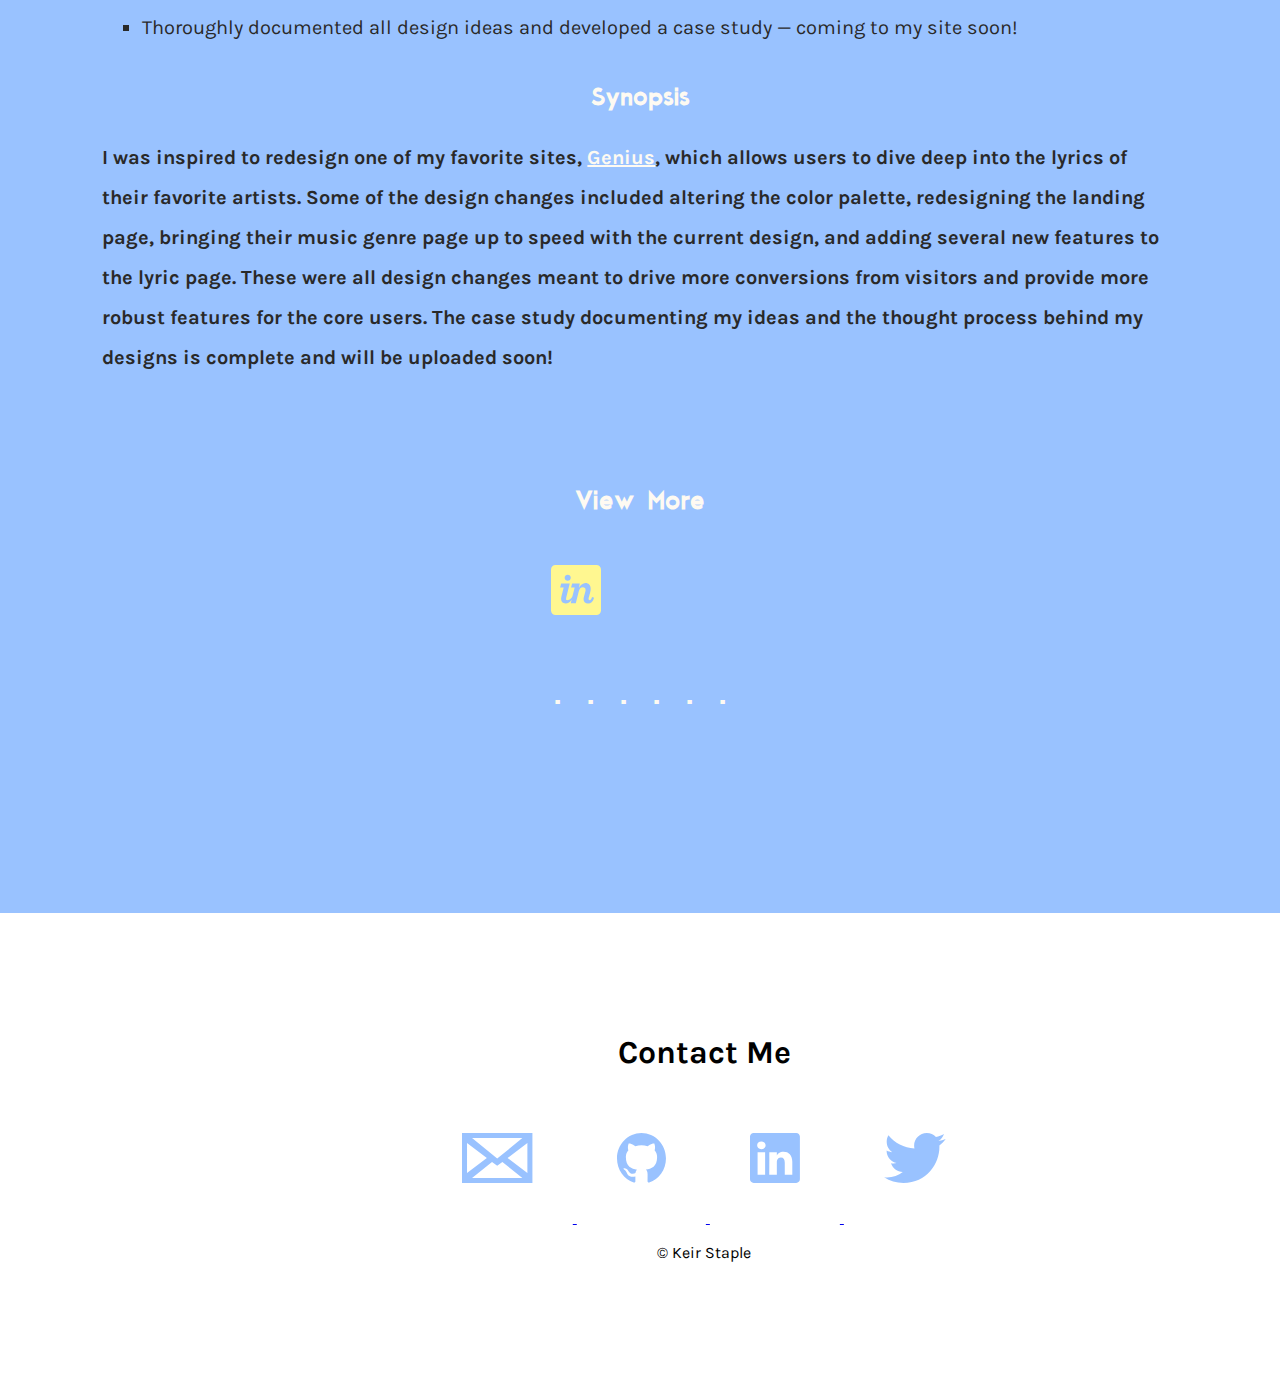
==== commit f07d1d3e: "remove lousy lifehack content" ====
--- a/index.html
+++ b/index.html
@@ -282,38 +282,6 @@
                   </g>
                 </svg></a></div>
             <div class="elypsis">. . . . . .</div>
-            <div id="lousyLifehacks-tile" class="project-tile"></div>
-            <div id="lousyLifehacks-detail" class="project-detail">
-              <h3 class="role">Role</h3>
-              <h4 class="role">Front End Developer</h4>
-              <h3 class="responsibilities">Responsibilities</h3>
-              <ul class="responsibilities">
-                <li>Built site that allows users to enter a keyword and generate a list of how-to and life hack videos with a low view-count using EmberJS framework and Youtube’s API</li>
-                <li>Worked closely with UX and UI designer to build their designs</li>
-                <li>Allowed users to authenticate the site through Google/Twitter</li>
-                <li>Created a favorites service that alllows user to bookmark videos they want to see again</li>
-              </ul>
-              <h3 class="synopsis">Synopsis</h3>
-              <h4 class="synopsis">Lousy Lifehacks was inspired by <a href="http://youhole.tv/" target="_blank">Youhole.tv</a>, which randomly generates low view-count Youtube videos. Using EmberJS and the Youtube API, our team built this project that allows users to search a keyword or keyphrase and the site returns low view-count "How-To" videos. This site is for the amusement of those who want to watch lousy lifehackers impart their wisdom.</h4>
-            </div>
-            <h2 class="view-more">View More</h2>
-            <div class="link-icons"><a href="https://oskarradon.github.io/lousy-lifehacks/" target="_blank">
-                <svg width="124px" height="70px" viewBox="420 219 124 70" version="1.1" xmlns="http://www.w3.org/2000/svg" xmlns:xlink="http://www.w3.org/1999/xlink" class="brand-icon">
-                  <g id="eye" stroke="none" stroke-width="1" fill="none" fill-rule="evenodd" transform="translate(420.000000, 219.000000)">
-                    <g fill="#FFF790" class="shape">
-                      <path d="M122.322441,31.7416207 C121.02784,30.2095862 119.603102,28.7654138 118.176675,27.3502069 C110.475463,19.7035517 101.626204,12.8865172 91.9447009,7.94065517 C85.7594907,4.78341379 79.1392057,2.23082759 72.2791708,1.008 C68.7896384,0.383793103 65.3698821,0.0637241379 61.7828079,0.0574482759 C58.2947241,0.0634827586 54.8032602,0.384034483 51.3137277,1.008 C44.4539342,2.23058621 37.8474113,4.78341379 31.6622012,7.94065517 C21.979974,12.8862759 13.137958,19.7037931 5.43650465,27.3502069 C4.00983565,28.7651724 2.5889612,30.2098276 1.29460132,31.7416207 C-0.430970414,33.7894828 -0.430970414,36.2107586 1.29460132,38.2588621 C5.24069681,42.9302759 9.93187616,47.0873103 14.7046622,50.888069 C24.9827634,59.0744483 36.7360629,65.9206897 49.7117733,68.6803793 C53.7247476,69.531 57.7514841,69.9461724 61.7832908,69.9423103 C65.8645927,69.9466552 69.8686338,69.5314828 73.8811252,68.6803793 C86.857077,65.9206897 98.636935,59.0744483 108.915036,50.888069 C113.687822,47.0875517 118.378036,42.9300345 122.324131,38.2588621 C124.049462,36.2112414 124.047771,33.7899655 122.322441,31.7416207 L122.322441,31.7416207 Z M61.7825665,58.7884138 C48.6641651,58.7633103 38.0374246,48.125 38.0374246,34.9995172 C38.0374246,21.8803103 48.6641651,11.2386207 61.7825665,11.2132759 C75.0156518,11.2383793 85.5274669,21.8803103 85.5274669,34.9995172 C85.5277083,48.1247586 75.0156518,58.7625862 61.7825665,58.7884138 L61.7825665,58.7884138 Z"></path>
-                      <path d="M61.7748404,25.7988621 C56.6901138,25.7988621 52.5745274,29.9165517 52.5745274,34.9990345 C52.5745274,40.0844138 56.6903553,44.2011379 61.7748404,44.2011379 C66.8590841,44.2011379 70.9794992,40.0844138 70.9794992,34.9990345 C70.9794992,29.9165517 66.8588426,25.7988621 61.7748404,25.7988621 L61.7748404,25.7988621 Z"></path>
-                    </g>
-                  </g>
-                </svg></a><a href="https://github.com/keirstaple/lousy-lifehacks" target="_blank">
-                <svg width="85px" height="86px" viewBox="272 203 85 86" version="1.1" xmlns="http://www.w3.org/2000/svg" xmlns:xlink="http://www.w3.org/1999/xlink" class="brand-icon">
-                  <g id="github" stroke="none" stroke-width="1" fill="none" fill-rule="evenodd" transform="translate(272.000000, 203.000000)">
-                    <g fill="#FFF790" class="shape">
-                      <path d="M42.5,0 C19.029541,0 0,19.740142 0,44.0870347 C0,63.5688543 12.17625,80.0907289 29.0656836,85.9190865 C31.1901855,86.3227584 31.9658105,84.9611407 31.9658105,83.7986896 C31.9658105,82.7492115 31.9268799,79.2727077 31.9061279,75.5916125 C20.0878906,78.25552 17.5898535,70.3928728 17.5898535,70.3928728 C15.6547754,65.3017675 12.8713574,63.9455746 12.8713574,63.9455746 C9.0089209,61.2116618 13.164375,61.2654789 13.164375,61.2654789 C17.4314746,61.5721938 19.677998,65.807649 19.677998,65.807649 C23.470459,72.5455601 29.6285596,70.5973781 32.0461621,69.4672173 C32.4324805,66.6256702 33.532334,64.6774882 34.743916,63.5796177 C25.3095801,62.4656451 15.385,58.6822542 15.385,41.7889981 C15.385,36.9723173 17.042583,33.0437492 19.7558594,29.9573123 C19.3226416,28.837915 17.8596289,24.3522314 20.1760449,18.2844088 C20.1760449,18.2844088 23.7402344,17.1004308 31.864541,22.805052 C35.2522559,21.82291 38.8865039,21.3385554 42.499917,21.3223671 C46.1107568,21.3385554 49.7474951,21.8282486 53.1405225,22.8103907 C61.2493896,17.1004308 64.8187256,18.2897475 64.8187256,18.2897475 C67.1429443,24.3629948 65.6799316,28.8432536 65.2441406,29.9573123 C67.967793,33.0437492 69.6124268,36.9724034 69.6124268,41.7889981 C69.6124268,58.725308 59.6722412,62.4547956 50.2042041,63.5473274 C51.7347021,64.9142838 53.0887256,67.5943794 53.0887256,71.7060121 C53.0887256,77.5990364 53.0316162,82.3510505 53.0316162,83.8041144 C53.0316162,84.9773289 53.804585,86.349624 55.9576416,85.9190865 C72.834209,80.0799654 85,63.5580909 85,44.0870347 C85,19.740142 65.970459,0 42.5,0 L42.5,0 Z"></path>
-                    </g>
-                  </g>
-                </svg></a></div>
-            <div class="elypsis">. . . . . .</div>
             <div id="Genius-tile" class="project-tile"></div>
             <div id="Genius-detail" class="project-detail">
               <h3 class="role">Role</h3>
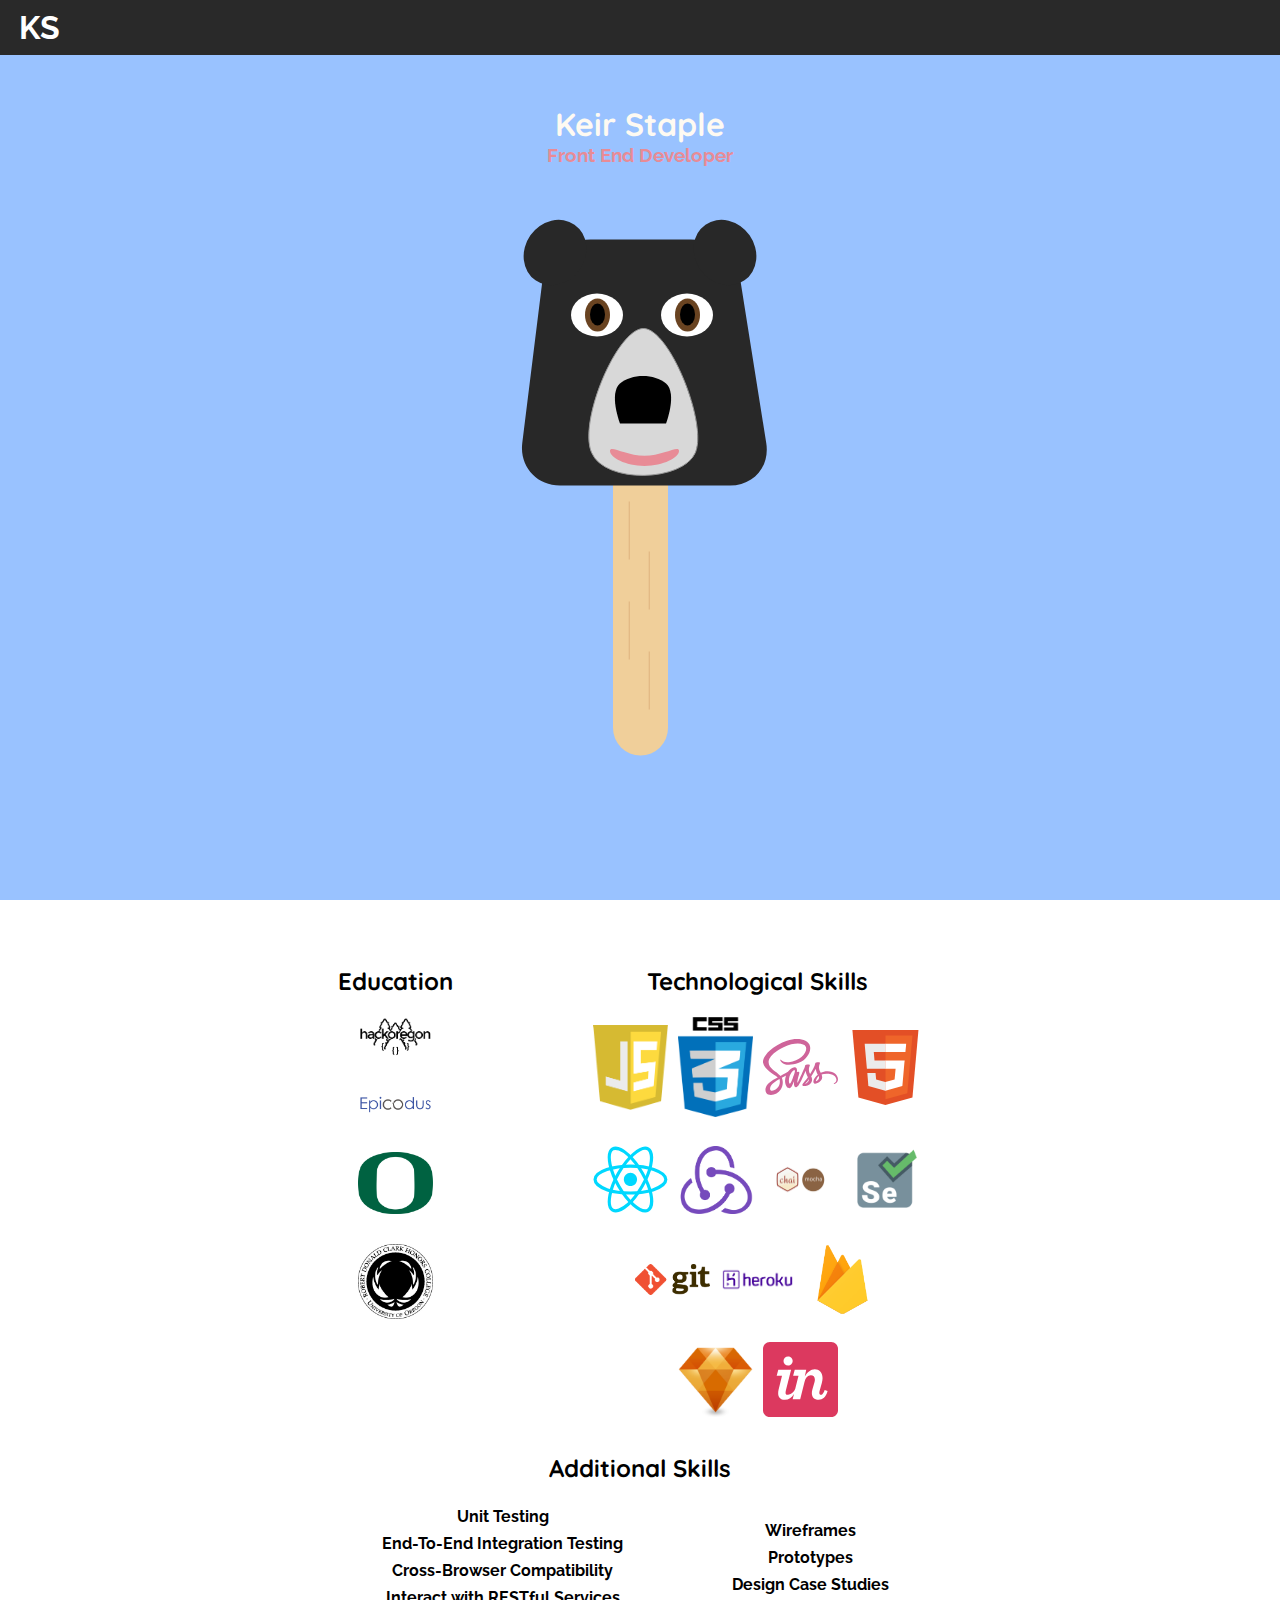
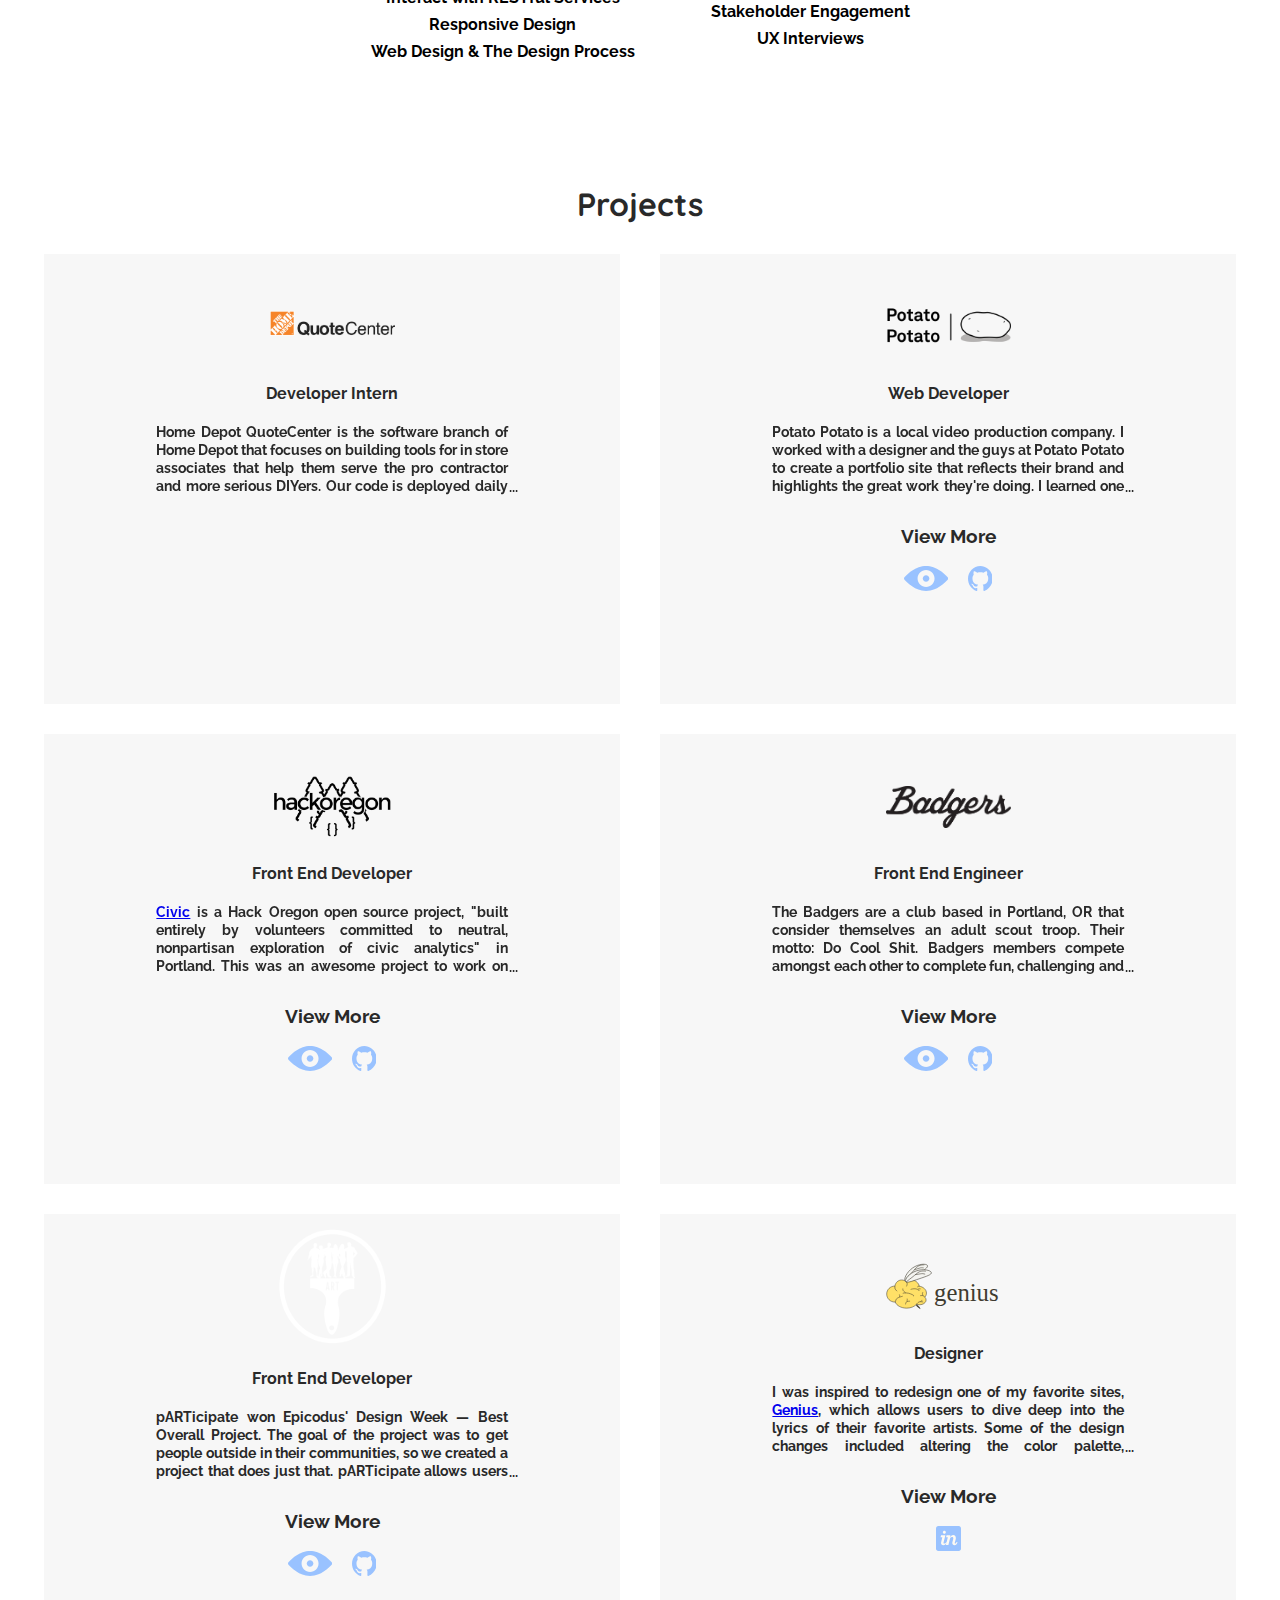
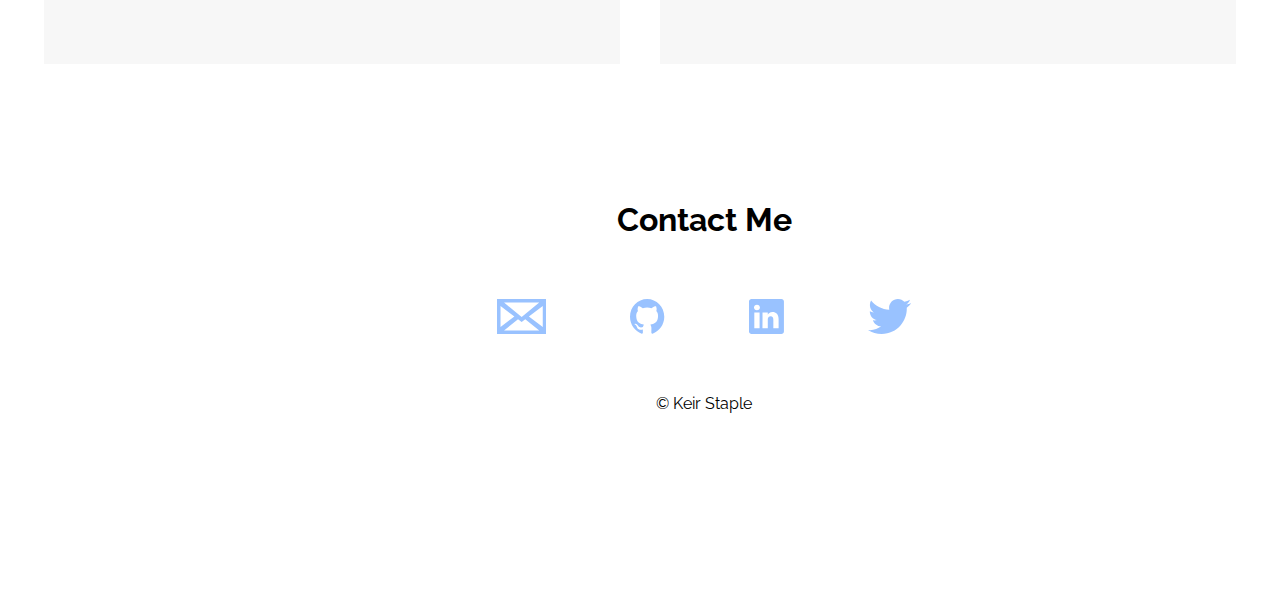
==== commit c254bd04: "improve icon size and project tile styles" ====
--- a/index.html
+++ b/index.html
@@ -8,6 +8,9 @@
     <link rel="icon" href="favico.ico">
     <link rel="stylesheet" href="css/animate.css">
     <link rel="stylesheet" href="css/styles.css">
+    <style>
+      @import url('https://fonts.googleapis.com/css?family=Quicksand|Raleway|Roboto');
+    </style>
     <script src="js/jquery-1.12.3.js"></script>
     <script src="js/jquery-ui.min.js"></script>
     <script src="js/scripts.js"></script>
@@ -16,7 +19,7 @@
     <div class="container">
       <nav role="navigation">
         <div class="nav-bar">
-          <div class="picture-menu-icon"><i aria-hidden="true" class="fa fa-bars fa-2x mobile-nav-toggle"></i></div>
+          <div class="picture-menu-icon"><span id="initials">KS</span><i aria-hidden="true" class="fa fa-bars fa-2x mobile-nav-toggle"></i></div>
           <ul class="nav-links">
             <li><a href="#about-section">About</a></li>
             <li><a href="#projects-section">Projects</a></li>
@@ -115,204 +118,152 @@
           </div>
         </div>
         <div id="projects-section" class="section">
-          <h1 id="projects-header">PROJECTS</h1>
+          <h1 id="projects-header">Projects</h1>
+          <div class="project-tiles">
+            <!--new project-->
+            <div class="project">
+              <div id="hd-tile" class="project-tile"></div>
+              <div id="hd-detail" class="project-detail">
+                <h4 class="role">Developer Intern</h4>
+                <h4 class="skinny">Home Depot QuoteCenter is the software branch of Home Depot that focuses on building tools for in store associates that help them serve the pro contractor and more serious DIYers. Our code is deployed daily and used in more than 2000+ US stores. </h4>
+              </div>
+            </div>
 
-          <!--new project-->
-          <div class="project">
-            <div id="hd-tile" class="project-tile"></div>
-            <div id="hd-detail" class="project-detail">
-              <h3 class="role">Role</h3>
-              <h4 class="role">Developer Intern</h4>
-              <h3 class="responsibilities">Responsibilities</h3>
-              <ul class="responsibilities">
-                <li>Working with a Lead Developer and intern team to make QuoteCenter optimized for mobile phones</li>
-                <li>Building mobile features and styling using their stack of React, Redux & Sass</li>
-                <li>Testing our code (both unit and end-to-end integration) using various tools such as Mocha, Chai, Sinon, Enzyme & Selenium</li>
-                <li>Present new features and styles to the development team weekly</li>
-                <li>Follow a continuous integration style of programming where we deploy code almost daily</li>
-              </ul>
-              <h3 class="synopsis">Synopsis</h3>
-              <h4 class="synopsis">Home Depot QuoteCenter is the software branch of Home Depot that focuses on building tools for in store associates that help them serve the pro contractor and more serious DIYers. Our code is deployed daily and used in more than 2000+ US stores. </h4>
+            <!--new project-->
+            <div class="project">
+              <div id="potato-tile" class="project-tile"></div>
+              <div id="potato-detail" class="project-detail">
+                <h4 class="role">Web Developer</h4>
+                <h4 class="skinny">Potato Potato is a local video production company. I worked with a designer and the guys at Potato Potato to create a portfolio site that reflects their brand and highlights the great work they're doing. I learned one huge lesson on this project — read the specs before fully developing a solution! One of the features of the project is the dynamic change of a DOM element on scroll (in this case, their About section). I found a cool CSS property called clip-path that modifies the DOM exactly the way I wanted. After spending a lot of time going this route, I eventually realized clip-path isn't suppported by most browsers and had to completely change directions. Many hours would have been saved if I had spent 30 seconds looking at the browser specs. Click the eye below to see the live version on Heroku or the Github Octocat to view the code.</h4>
+              </div>
+              <h3 class="view-more">View More</h3>
+              <div class="link-icons"><a href="https://www.potatoportland.com/" target="_blank">
+                  <svg width="124px" height="70px" viewBox="420 219 124 70" version="1.1" xmlns="http://www.w3.org/2000/svg" xmlns:xlink="http://www.w3.org/1999/xlink" class="brand-icon">
+                    <g stroke="none" stroke-width="1" fill="none" fill-rule="evenodd" transform="translate(420.000000, 219.000000)" class="eye">
+                      <g fill="#99C2FF" class="shape">
+                        <path d="M122.322441,31.7416207 C121.02784,30.2095862 119.603102,28.7654138 118.176675,27.3502069 C110.475463,19.7035517 101.626204,12.8865172 91.9447009,7.94065517 C85.7594907,4.78341379 79.1392057,2.23082759 72.2791708,1.008 C68.7896384,0.383793103 65.3698821,0.0637241379 61.7828079,0.0574482759 C58.2947241,0.0634827586 54.8032602,0.384034483 51.3137277,1.008 C44.4539342,2.23058621 37.8474113,4.78341379 31.6622012,7.94065517 C21.979974,12.8862759 13.137958,19.7037931 5.43650465,27.3502069 C4.00983565,28.7651724 2.5889612,30.2098276 1.29460132,31.7416207 C-0.430970414,33.7894828 -0.430970414,36.2107586 1.29460132,38.2588621 C5.24069681,42.9302759 9.93187616,47.0873103 14.7046622,50.888069 C24.9827634,59.0744483 36.7360629,65.9206897 49.7117733,68.6803793 C53.7247476,69.531 57.7514841,69.9461724 61.7832908,69.9423103 C65.8645927,69.9466552 69.8686338,69.5314828 73.8811252,68.6803793 C86.857077,65.9206897 98.636935,59.0744483 108.915036,50.888069 C113.687822,47.0875517 118.378036,42.9300345 122.324131,38.2588621 C124.049462,36.2112414 124.047771,33.7899655 122.322441,31.7416207 L122.322441,31.7416207 Z M61.7825665,58.7884138 C48.6641651,58.7633103 38.0374246,48.125 38.0374246,34.9995172 C38.0374246,21.8803103 48.6641651,11.2386207 61.7825665,11.2132759 C75.0156518,11.2383793 85.5274669,21.8803103 85.5274669,34.9995172 C85.5277083,48.1247586 75.0156518,58.7625862 61.7825665,58.7884138 L61.7825665,58.7884138 Z"></path>
+                        <path d="M61.7748404,25.7988621 C56.6901138,25.7988621 52.5745274,29.9165517 52.5745274,34.9990345 C52.5745274,40.0844138 56.6903553,44.2011379 61.7748404,44.2011379 C66.8590841,44.2011379 70.9794992,40.0844138 70.9794992,34.9990345 C70.9794992,29.9165517 66.8588426,25.7988621 61.7748404,25.7988621 L61.7748404,25.7988621 Z"></path>
+                      </g>
+                    </g>
+                  </svg>
+                </a>
+                <a href="https://github.com/keirstaple/potato-pdx" target="_blank">
+                  <svg width="85px" height="86px" viewBox="272 203 85 86" version="1.1" xmlns="http://www.w3.org/2000/svg" xmlns:xlink="http://www.w3.org/1999/xlink" class="brand-icon">
+                    <g stroke="none" stroke-width="1" fill="none" fill-rule="evenodd" transform="translate(272.000000, 203.000000)" class="github">
+                      <g fill="#99C2FF" class="shape">
+                        <path d="M42.5,0 C19.029541,0 0,19.740142 0,44.0870347 C0,63.5688543 12.17625,80.0907289 29.0656836,85.9190865 C31.1901855,86.3227584 31.9658105,84.9611407 31.9658105,83.7986896 C31.9658105,82.7492115 31.9268799,79.2727077 31.9061279,75.5916125 C20.0878906,78.25552 17.5898535,70.3928728 17.5898535,70.3928728 C15.6547754,65.3017675 12.8713574,63.9455746 12.8713574,63.9455746 C9.0089209,61.2116618 13.164375,61.2654789 13.164375,61.2654789 C17.4314746,61.5721938 19.677998,65.807649 19.677998,65.807649 C23.470459,72.5455601 29.6285596,70.5973781 32.0461621,69.4672173 C32.4324805,66.6256702 33.532334,64.6774882 34.743916,63.5796177 C25.3095801,62.4656451 15.385,58.6822542 15.385,41.7889981 C15.385,36.9723173 17.042583,33.0437492 19.7558594,29.9573123 C19.3226416,28.837915 17.8596289,24.3522314 20.1760449,18.2844088 C20.1760449,18.2844088 23.7402344,17.1004308 31.864541,22.805052 C35.2522559,21.82291 38.8865039,21.3385554 42.499917,21.3223671 C46.1107568,21.3385554 49.7474951,21.8282486 53.1405225,22.8103907 C61.2493896,17.1004308 64.8187256,18.2897475 64.8187256,18.2897475 C67.1429443,24.3629948 65.6799316,28.8432536 65.2441406,29.9573123 C67.967793,33.0437492 69.6124268,36.9724034 69.6124268,41.7889981 C69.6124268,58.725308 59.6722412,62.4547956 50.2042041,63.5473274 C51.7347021,64.9142838 53.0887256,67.5943794 53.0887256,71.7060121 C53.0887256,77.5990364 53.0316162,82.3510505 53.0316162,83.8041144 C53.0316162,84.9773289 53.804585,86.349624 55.9576416,85.9190865 C72.834209,80.0799654 85,63.5580909 85,44.0870347 C85,19.740142 65.970459,0 42.5,0 L42.5,0 Z"></path>
+                      </g>
+                    </g>
+                  </svg>
+                </a>
+              </div>
+            </div>
+
+            <!--new project-->
+            <div class="project">
+              <div id="hack-tile" class="project-tile"></div>
+              <div id="hack-detail" class="project-detail">
+                <h4 class="role">Front End Developer</h4>
+                <h4 class="skinny"><a href="http://civicpdx.org/" alt="Civic" target="_blank">Civic</a> is a Hack Oregon open source project, "built entirely by volunteers committed to neutral, nonpartisan exploration of civic analytics" in Portland. This was an awesome project to work on because I got to work with a multi-disciplinary team of professionals who dedicated many, many hours of volunteer work to mentor and make this all happen. This project also provided me the opportunity to make a real impact for our team, as the Front End group quickly dwindled down to two of us. My two biggest contributions were setting up the Redux architecture and building the map feature that allows users to click on a Fire Management Area of Portland and see some advanced analytics from those areas. Click the eye below to see the live version on Heroku or the Github Octocat to view the code.</h4>
+              </div>
+              <h3 class="view-more">View More</h3>
+              <div class="link-icons"><a href="http://emergency-response.civicpdx.org/" target="_blank">
+                  <svg width="124px" height="70px" viewBox="420 219 124 70" version="1.1" xmlns="http://www.w3.org/2000/svg" xmlns:xlink="http://www.w3.org/1999/xlink" class="brand-icon">
+                    <g stroke="none" stroke-width="1" fill="none" fill-rule="evenodd" transform="translate(420.000000, 219.000000)" class="eye">
+                      <g fill="#99C2FF" class="shape">
+                        <path d="M122.322441,31.7416207 C121.02784,30.2095862 119.603102,28.7654138 118.176675,27.3502069 C110.475463,19.7035517 101.626204,12.8865172 91.9447009,7.94065517 C85.7594907,4.78341379 79.1392057,2.23082759 72.2791708,1.008 C68.7896384,0.383793103 65.3698821,0.0637241379 61.7828079,0.0574482759 C58.2947241,0.0634827586 54.8032602,0.384034483 51.3137277,1.008 C44.4539342,2.23058621 37.8474113,4.78341379 31.6622012,7.94065517 C21.979974,12.8862759 13.137958,19.7037931 5.43650465,27.3502069 C4.00983565,28.7651724 2.5889612,30.2098276 1.29460132,31.7416207 C-0.430970414,33.7894828 -0.430970414,36.2107586 1.29460132,38.2588621 C5.24069681,42.9302759 9.93187616,47.0873103 14.7046622,50.888069 C24.9827634,59.0744483 36.7360629,65.9206897 49.7117733,68.6803793 C53.7247476,69.531 57.7514841,69.9461724 61.7832908,69.9423103 C65.8645927,69.9466552 69.8686338,69.5314828 73.8811252,68.6803793 C86.857077,65.9206897 98.636935,59.0744483 108.915036,50.888069 C113.687822,47.0875517 118.378036,42.9300345 122.324131,38.2588621 C124.049462,36.2112414 124.047771,33.7899655 122.322441,31.7416207 L122.322441,31.7416207 Z M61.7825665,58.7884138 C48.6641651,58.7633103 38.0374246,48.125 38.0374246,34.9995172 C38.0374246,21.8803103 48.6641651,11.2386207 61.7825665,11.2132759 C75.0156518,11.2383793 85.5274669,21.8803103 85.5274669,34.9995172 C85.5277083,48.1247586 75.0156518,58.7625862 61.7825665,58.7884138 L61.7825665,58.7884138 Z"></path>
+                        <path d="M61.7748404,25.7988621 C56.6901138,25.7988621 52.5745274,29.9165517 52.5745274,34.9990345 C52.5745274,40.0844138 56.6903553,44.2011379 61.7748404,44.2011379 C66.8590841,44.2011379 70.9794992,40.0844138 70.9794992,34.9990345 C70.9794992,29.9165517 66.8588426,25.7988621 61.7748404,25.7988621 L61.7748404,25.7988621 Z"></path>
+                      </g>
+                    </g>
+                  </svg>
+                </a>
+                <a href="https://github.com/hackoregon/emergency-response-frontend" target="_blank">
+                  <svg width="85px" height="86px" viewBox="272 203 85 86" version="1.1" xmlns="http://www.w3.org/2000/svg" xmlns:xlink="http://www.w3.org/1999/xlink" class="brand-icon">
+                    <g stroke="none" stroke-width="1" fill="none" fill-rule="evenodd" transform="translate(272.000000, 203.000000)" class="github">
+                      <g fill="#99C2FF" class="shape">
+                        <path d="M42.5,0 C19.029541,0 0,19.740142 0,44.0870347 C0,63.5688543 12.17625,80.0907289 29.0656836,85.9190865 C31.1901855,86.3227584 31.9658105,84.9611407 31.9658105,83.7986896 C31.9658105,82.7492115 31.9268799,79.2727077 31.9061279,75.5916125 C20.0878906,78.25552 17.5898535,70.3928728 17.5898535,70.3928728 C15.6547754,65.3017675 12.8713574,63.9455746 12.8713574,63.9455746 C9.0089209,61.2116618 13.164375,61.2654789 13.164375,61.2654789 C17.4314746,61.5721938 19.677998,65.807649 19.677998,65.807649 C23.470459,72.5455601 29.6285596,70.5973781 32.0461621,69.4672173 C32.4324805,66.6256702 33.532334,64.6774882 34.743916,63.5796177 C25.3095801,62.4656451 15.385,58.6822542 15.385,41.7889981 C15.385,36.9723173 17.042583,33.0437492 19.7558594,29.9573123 C19.3226416,28.837915 17.8596289,24.3522314 20.1760449,18.2844088 C20.1760449,18.2844088 23.7402344,17.1004308 31.864541,22.805052 C35.2522559,21.82291 38.8865039,21.3385554 42.499917,21.3223671 C46.1107568,21.3385554 49.7474951,21.8282486 53.1405225,22.8103907 C61.2493896,17.1004308 64.8187256,18.2897475 64.8187256,18.2897475 C67.1429443,24.3629948 65.6799316,28.8432536 65.2441406,29.9573123 C67.967793,33.0437492 69.6124268,36.9724034 69.6124268,41.7889981 C69.6124268,58.725308 59.6722412,62.4547956 50.2042041,63.5473274 C51.7347021,64.9142838 53.0887256,67.5943794 53.0887256,71.7060121 C53.0887256,77.5990364 53.0316162,82.3510505 53.0316162,83.8041144 C53.0316162,84.9773289 53.804585,86.349624 55.9576416,85.9190865 C72.834209,80.0799654 85,63.5580909 85,44.0870347 C85,19.740142 65.970459,0 42.5,0 L42.5,0 Z"></path>
+                      </g>
+                    </g>
+                  </svg>
+                </a>
+              </div>
+            </div>
+            <div class="project">
+              <div id="badgers-tile" class="project-tile"></div>
+              <div id="badgers-detail" class="project-detail">
+                <h4 class="role">Front End Engineer</h4>
+                <h4 class="skinny">The Badgers are a club based in Portland, OR that consider themselves an adult scout troop. Their motto: Do Cool Shit. Badgers members compete amongst each other to complete fun, challenging and often times adventurous activities. When a member completes an activity and provides the proof, they are awarded a badge. Up until now, the founder has maintained and operated this club by bearing the cost of materials and time. Our team, consisting of a designer and one other developer, is helping the founder automate some of these tasks and scale her group by building a web platform for members to search badges and add them to a personal profile. We recently deployed the first iteration of this project and presented to their group. It was a hit! Click the eye below to see the live version on Heroku.</h4>
+              </div>
+              <h3 class="view-more">View More</h3>
+              <div class="link-icons"><a href="https://badgeron.herokuapp.com/" target="_blank">
+                  <svg width="124px" height="70px" viewBox="420 219 124 70" version="1.1" xmlns="http://www.w3.org/2000/svg" xmlns:xlink="http://www.w3.org/1999/xlink" class="brand-icon">
+                    <g stroke="none" stroke-width="1" fill="none" fill-rule="evenodd" transform="translate(420.000000, 219.000000)" class="eye">
+                      <g fill="#99C2FF" class="shape">
+                        <path d="M122.322441,31.7416207 C121.02784,30.2095862 119.603102,28.7654138 118.176675,27.3502069 C110.475463,19.7035517 101.626204,12.8865172 91.9447009,7.94065517 C85.7594907,4.78341379 79.1392057,2.23082759 72.2791708,1.008 C68.7896384,0.383793103 65.3698821,0.0637241379 61.7828079,0.0574482759 C58.2947241,0.0634827586 54.8032602,0.384034483 51.3137277,1.008 C44.4539342,2.23058621 37.8474113,4.78341379 31.6622012,7.94065517 C21.979974,12.8862759 13.137958,19.7037931 5.43650465,27.3502069 C4.00983565,28.7651724 2.5889612,30.2098276 1.29460132,31.7416207 C-0.430970414,33.7894828 -0.430970414,36.2107586 1.29460132,38.2588621 C5.24069681,42.9302759 9.93187616,47.0873103 14.7046622,50.888069 C24.9827634,59.0744483 36.7360629,65.9206897 49.7117733,68.6803793 C53.7247476,69.531 57.7514841,69.9461724 61.7832908,69.9423103 C65.8645927,69.9466552 69.8686338,69.5314828 73.8811252,68.6803793 C86.857077,65.9206897 98.636935,59.0744483 108.915036,50.888069 C113.687822,47.0875517 118.378036,42.9300345 122.324131,38.2588621 C124.049462,36.2112414 124.047771,33.7899655 122.322441,31.7416207 L122.322441,31.7416207 Z M61.7825665,58.7884138 C48.6641651,58.7633103 38.0374246,48.125 38.0374246,34.9995172 C38.0374246,21.8803103 48.6641651,11.2386207 61.7825665,11.2132759 C75.0156518,11.2383793 85.5274669,21.8803103 85.5274669,34.9995172 C85.5277083,48.1247586 75.0156518,58.7625862 61.7825665,58.7884138 L61.7825665,58.7884138 Z"></path>
+                        <path d="M61.7748404,25.7988621 C56.6901138,25.7988621 52.5745274,29.9165517 52.5745274,34.9990345 C52.5745274,40.0844138 56.6903553,44.2011379 61.7748404,44.2011379 C66.8590841,44.2011379 70.9794992,40.0844138 70.9794992,34.9990345 C70.9794992,29.9165517 66.8588426,25.7988621 61.7748404,25.7988621 L61.7748404,25.7988621 Z"></path>
+                      </g>
+                    </g>
+                  </svg></a><a href="https://github.com/darenschaad/BadgerUserSiteReact" target="_blank">
+                  <svg width="85px" height="86px" viewBox="272 203 85 86" version="1.1" xmlns="http://www.w3.org/2000/svg" xmlns:xlink="http://www.w3.org/1999/xlink" class="brand-icon">
+                    <g stroke="none" stroke-width="1" fill="none" fill-rule="evenodd" transform="translate(272.000000, 203.000000)" class="github">
+                      <g fill="#99C2FF" class="shape">
+                        <path d="M42.5,0 C19.029541,0 0,19.740142 0,44.0870347 C0,63.5688543 12.17625,80.0907289 29.0656836,85.9190865 C31.1901855,86.3227584 31.9658105,84.9611407 31.9658105,83.7986896 C31.9658105,82.7492115 31.9268799,79.2727077 31.9061279,75.5916125 C20.0878906,78.25552 17.5898535,70.3928728 17.5898535,70.3928728 C15.6547754,65.3017675 12.8713574,63.9455746 12.8713574,63.9455746 C9.0089209,61.2116618 13.164375,61.2654789 13.164375,61.2654789 C17.4314746,61.5721938 19.677998,65.807649 19.677998,65.807649 C23.470459,72.5455601 29.6285596,70.5973781 32.0461621,69.4672173 C32.4324805,66.6256702 33.532334,64.6774882 34.743916,63.5796177 C25.3095801,62.4656451 15.385,58.6822542 15.385,41.7889981 C15.385,36.9723173 17.042583,33.0437492 19.7558594,29.9573123 C19.3226416,28.837915 17.8596289,24.3522314 20.1760449,18.2844088 C20.1760449,18.2844088 23.7402344,17.1004308 31.864541,22.805052 C35.2522559,21.82291 38.8865039,21.3385554 42.499917,21.3223671 C46.1107568,21.3385554 49.7474951,21.8282486 53.1405225,22.8103907 C61.2493896,17.1004308 64.8187256,18.2897475 64.8187256,18.2897475 C67.1429443,24.3629948 65.6799316,28.8432536 65.2441406,29.9573123 C67.967793,33.0437492 69.6124268,36.9724034 69.6124268,41.7889981 C69.6124268,58.725308 59.6722412,62.4547956 50.2042041,63.5473274 C51.7347021,64.9142838 53.0887256,67.5943794 53.0887256,71.7060121 C53.0887256,77.5990364 53.0316162,82.3510505 53.0316162,83.8041144 C53.0316162,84.9773289 53.804585,86.349624 55.9576416,85.9190865 C72.834209,80.0799654 85,63.5580909 85,44.0870347 C85,19.740142 65.970459,0 42.5,0 L42.5,0 Z"></path>
+                      </g>
+                    </g>
+                  </svg>
+                </a>
+              </div>
+            </div>
+            <div class="project">
+              <div id="pARTicipate-tile" class="project-tile"></div>
+              <div id="pARTicipate-detail" class="project-detail">
+                <h4 class="role">Front End Developer</h4>
+                <h4 class="skinny">pARTicipate won Epicodus' Design Week — Best Overall Project. The goal of the project was to get people outside in their communities, so we created a project that does just that. pARTicipate allows users to host public art installations in their community where they define the number of participants they want involved. Users can join the projects they want to help and donate funds to the cause. If we kept expanding on the idea, we would allow users to take walking tours of their city's most popular public art pieces. Although this project was design-based, we took it one step further and built a mock-up using EmberJS that allows people to get a feel for what the mobile site might look and feel like.</h4>
+              </div>
+              <h3 class="view-more">View More</h3>
+              <div class="link-icons"><a href="http://keirstaple.github.io/community-art-project/" target="_blank">
+                  <svg width="124px" height="70px" viewBox="420 219 124 70" version="1.1" xmlns="http://www.w3.org/2000/svg" xmlns:xlink="http://www.w3.org/1999/xlink" class="brand-icon">
+                    <g stroke="none" stroke-width="1" fill="none" fill-rule="evenodd" transform="translate(420.000000, 219.000000)" class="eye">
+                      <g fill="#99C2FF" class="shape">
+                        <path d="M122.322441,31.7416207 C121.02784,30.2095862 119.603102,28.7654138 118.176675,27.3502069 C110.475463,19.7035517 101.626204,12.8865172 91.9447009,7.94065517 C85.7594907,4.78341379 79.1392057,2.23082759 72.2791708,1.008 C68.7896384,0.383793103 65.3698821,0.0637241379 61.7828079,0.0574482759 C58.2947241,0.0634827586 54.8032602,0.384034483 51.3137277,1.008 C44.4539342,2.23058621 37.8474113,4.78341379 31.6622012,7.94065517 C21.979974,12.8862759 13.137958,19.7037931 5.43650465,27.3502069 C4.00983565,28.7651724 2.5889612,30.2098276 1.29460132,31.7416207 C-0.430970414,33.7894828 -0.430970414,36.2107586 1.29460132,38.2588621 C5.24069681,42.9302759 9.93187616,47.0873103 14.7046622,50.888069 C24.9827634,59.0744483 36.7360629,65.9206897 49.7117733,68.6803793 C53.7247476,69.531 57.7514841,69.9461724 61.7832908,69.9423103 C65.8645927,69.9466552 69.8686338,69.5314828 73.8811252,68.6803793 C86.857077,65.9206897 98.636935,59.0744483 108.915036,50.888069 C113.687822,47.0875517 118.378036,42.9300345 122.324131,38.2588621 C124.049462,36.2112414 124.047771,33.7899655 122.322441,31.7416207 L122.322441,31.7416207 Z M61.7825665,58.7884138 C48.6641651,58.7633103 38.0374246,48.125 38.0374246,34.9995172 C38.0374246,21.8803103 48.6641651,11.2386207 61.7825665,11.2132759 C75.0156518,11.2383793 85.5274669,21.8803103 85.5274669,34.9995172 C85.5277083,48.1247586 75.0156518,58.7625862 61.7825665,58.7884138 L61.7825665,58.7884138 Z"></path>
+                        <path d="M61.7748404,25.7988621 C56.6901138,25.7988621 52.5745274,29.9165517 52.5745274,34.9990345 C52.5745274,40.0844138 56.6903553,44.2011379 61.7748404,44.2011379 C66.8590841,44.2011379 70.9794992,40.0844138 70.9794992,34.9990345 C70.9794992,29.9165517 66.8588426,25.7988621 61.7748404,25.7988621 L61.7748404,25.7988621 Z"></path>
+                      </g>
+                    </g>
+                  </svg></a><a href="https://github.com/keirstaple/community-art-project" target="_blank">
+                  <svg width="85px" height="86px" viewBox="272 203 85 86" version="1.1" xmlns="http://www.w3.org/2000/svg" xmlns:xlink="http://www.w3.org/1999/xlink" class="brand-icon">
+                    <g stroke="none" stroke-width="1" fill="none" fill-rule="evenodd" transform="translate(272.000000, 203.000000)" class="github">
+                      <g fill="#99C2FF" class="shape">
+                        <path d="M42.5,0 C19.029541,0 0,19.740142 0,44.0870347 C0,63.5688543 12.17625,80.0907289 29.0656836,85.9190865 C31.1901855,86.3227584 31.9658105,84.9611407 31.9658105,83.7986896 C31.9658105,82.7492115 31.9268799,79.2727077 31.9061279,75.5916125 C20.0878906,78.25552 17.5898535,70.3928728 17.5898535,70.3928728 C15.6547754,65.3017675 12.8713574,63.9455746 12.8713574,63.9455746 C9.0089209,61.2116618 13.164375,61.2654789 13.164375,61.2654789 C17.4314746,61.5721938 19.677998,65.807649 19.677998,65.807649 C23.470459,72.5455601 29.6285596,70.5973781 32.0461621,69.4672173 C32.4324805,66.6256702 33.532334,64.6774882 34.743916,63.5796177 C25.3095801,62.4656451 15.385,58.6822542 15.385,41.7889981 C15.385,36.9723173 17.042583,33.0437492 19.7558594,29.9573123 C19.3226416,28.837915 17.8596289,24.3522314 20.1760449,18.2844088 C20.1760449,18.2844088 23.7402344,17.1004308 31.864541,22.805052 C35.2522559,21.82291 38.8865039,21.3385554 42.499917,21.3223671 C46.1107568,21.3385554 49.7474951,21.8282486 53.1405225,22.8103907 C61.2493896,17.1004308 64.8187256,18.2897475 64.8187256,18.2897475 C67.1429443,24.3629948 65.6799316,28.8432536 65.2441406,29.9573123 C67.967793,33.0437492 69.6124268,36.9724034 69.6124268,41.7889981 C69.6124268,58.725308 59.6722412,62.4547956 50.2042041,63.5473274 C51.7347021,64.9142838 53.0887256,67.5943794 53.0887256,71.7060121 C53.0887256,77.5990364 53.0316162,82.3510505 53.0316162,83.8041144 C53.0316162,84.9773289 53.804585,86.349624 55.9576416,85.9190865 C72.834209,80.0799654 85,63.5580909 85,44.0870347 C85,19.740142 65.970459,0 42.5,0 L42.5,0 Z"></path>
+                      </g>
+                    </g>
+                  </svg>
+                </a>
+              </div>
+            </div>
+            <div class="project">
+              <div id="Genius-tile" class="project-tile"></div>
+              <div id="Genius-detail" class="project-detail">
+                <h4 class="role">Designer</h4>
+                <h4 class="skinny">I was inspired to redesign one of my favorite sites, <a href="http://genius.com/" target="_blank">Genius</a>, which allows users to dive deep into the lyrics of their favorite artists. Some of the design changes included altering the color palette, redesigning the landing page, bringing their music genre page up to speed with the current design, and adding several new features to the lyric page. These were all design changes meant to drive more conversions from visitors and provide more robust features for the core users. The case study documenting my ideas and the thought process behind my designs is complete and will be uploaded soon!</h4>
+              </div>
+              <h3 class="view-more">View More</h3>
+              <div class="link-icons"><a href="https://invis.io/5D78UPQTV" target="_blank">
+                  <svg width="85px" height="85px" viewBox="607 203 85 85" version="1.1" xmlns="http://www.w3.org/2000/svg" xmlns:xlink="http://www.w3.org/1999/xlink" class="brand-icon">
+                    <g id="InVision" stroke="none" stroke-width="1" fill="none" fill-rule="evenodd" transform="translate(607.000000, 203.000000)">
+                      <g class"shape fill="#99C2FF">
+                        <path d="M77.2946212,0 L7.70537879,0 C3.44990529,0 0,3.44990529 0,7.70537879 L0,77.2946212 C0,81.5500947 3.44990529,85 7.70537879,85 L77.2946212,85 C81.5500947,85 85,81.5500947 85,77.2946212 L85,7.70537879 C85,3.44990529 81.5500947,0 77.2946212,0"></path>
+                        <path d="M28.4070644,26.743447 C31.2326704,26.743447 33.5994697,24.5286174 33.5994697,21.6260606 C33.5994697,18.7254356 31.2326704,16.51125 28.4070644,16.51125 C25.5814583,16.51125 23.2149811,18.7254356 23.2149811,21.6260606 C23.2149811,24.5286174 25.5814583,26.743447 28.4070644,26.743447" fill="#FEFAF2"></path>
+                        <path d="M17.6403977,54.1427462 C17.3354924,55.4409279 17.1822349,56.8427841 17.1822349,57.9864206 C17.1822349,62.4923865 19.6256629,65.4838068 24.8183901,65.4838068 C29.1250568,65.4838068 32.6161742,62.9260794 35.1297918,58.7968182 L33.5949621,64.9570644 L42.1464774,64.9570644 L47.0339774,45.3542615 C48.2555303,40.3907765 50.6226515,37.8146971 54.2119697,37.8146971 C57.0372538,37.8146971 58.7935985,39.5716856 58.7935985,42.4723106 C58.7935985,43.3129735 58.7169697,44.2283332 58.4117423,45.2212879 L55.8913635,54.2316097 C55.5095077,55.5297918 55.3575379,56.8289394 55.3575379,58.0495265 C55.3575379,62.3272159 57.8766288,65.4561173 63.1456629,65.4561173 C67.6509847,65.4561173 71.2396591,62.5558144 73.2252462,55.6067423 L69.8658144,54.3095265 C68.1854544,58.9652082 66.7346591,59.8068371 65.5894129,59.8068371 C64.4438447,59.8068371 63.8327462,59.0437688 63.8327462,57.5173106 C63.8327462,56.8302274 63.9860038,56.0674812 64.2146024,55.1492235 L66.6586741,46.3707197 C67.2691288,44.3094697 67.4986932,42.4816476 67.4986932,40.8022538 C67.4986932,34.2353597 63.5275188,30.8083144 58.7169697,30.8083144 C54.2119697,30.8083144 49.6300188,34.8718938 47.3398485,39.1486173 L49.0192423,31.4722159 L35.9620832,31.4722159 L34.1291097,38.2335794 L40.2381629,38.2335794 L36.4765909,53.2946779 C33.5221971,59.8615721 28.0957197,59.9681438 27.4147538,59.8155303 C26.296553,59.5634279 25.5814583,59.13875 25.5814583,57.6857009 C25.5814583,56.8472918 25.734072,55.643125 26.115928,54.1910418 L31.843447,31.4722159 L17.3354924,31.4722159 L15.5025189,38.2335794 L21.5346212,38.2335794 L17.6403977,54.1427462" fill="#FEFAF2"></path>
+                      </g>
+                    </g>
+                  </svg>
+                </a>
+              </div>
             </div>
           </div>
+        </div>
 
-          <!--new project-->
-          <div class="project">
-            <div id="potato-tile" class="project-tile"></div>
-            <div id="potato-detail" class="project-detail">
-              <h3 class="role">Role</h3>
-              <h4 class="role">Web Developer</h4>
-              <h3 class="responsibilities">Responsibilities</h3>
-              <ul class="responsibilities">
-                <li>Built web site portfolio for local Portland videography company Potato Potato</li>
-                <li>Used React, Redux, Sass, Heroku, the Vimeo API, & Google Analytics to build and deploy the project</li>
-                <li>Used solutions that work across all browsers to match the design</li>
-                <li>Worked closely with the client and <a href="https://www.linkedin.com/in/cole-lendrum-68b811137/" alt="designer" target="_blank">a designer</a> to deliver their vision for their portfolio</li>
-                <li>Developed iteratively, constantly keeping the client up to date and asking for feedback.</li>
-              </ul>
-              <h3 class="synopsis">Synopsis</h3>
-              <h4 class="synopsis">Potato Potato is a local company that is creating video content for other local businesses. I worked with a designer and the guys at Potato Potato to create a portfolio site that reflects their brand and highlights the great work they're doing. I learned one huge lesson on this project — read the specs before fully developing a solution! One of the features of the project is the dynamic change of a DOM element on scroll (in this case, their About section). I found a cool CSS property called clip-path that modifies the DOM exactly the way I wanted. After spending a lot of time going this route, I eventually realized clip-path isn't suppported by most browsers and had to completely change directions. Many hours would have been saved if I had spent 30 seconds looking at the browser specs. Click the eye below to see the live version on Heroku or the Github Octocat to view the code.</h4>
-            </div>
-            <h2 class="view-more">View More  </h2>
-            <div class="link-icons"><a href="https://www.potatoportland.com/" target="_blank">
-                <svg width="124px" height="70px" viewBox="420 219 124 70" version="1.1" xmlns="http://www.w3.org/2000/svg" xmlns:xlink="http://www.w3.org/1999/xlink" class="brand-icon">
-                  <g stroke="none" stroke-width="1" fill="none" fill-rule="evenodd" transform="translate(420.000000, 219.000000)" class="eye">
-                    <g fill="#FFF790" class="shape">
-                      <path d="M122.322441,31.7416207 C121.02784,30.2095862 119.603102,28.7654138 118.176675,27.3502069 C110.475463,19.7035517 101.626204,12.8865172 91.9447009,7.94065517 C85.7594907,4.78341379 79.1392057,2.23082759 72.2791708,1.008 C68.7896384,0.383793103 65.3698821,0.0637241379 61.7828079,0.0574482759 C58.2947241,0.0634827586 54.8032602,0.384034483 51.3137277,1.008 C44.4539342,2.23058621 37.8474113,4.78341379 31.6622012,7.94065517 C21.979974,12.8862759 13.137958,19.7037931 5.43650465,27.3502069 C4.00983565,28.7651724 2.5889612,30.2098276 1.29460132,31.7416207 C-0.430970414,33.7894828 -0.430970414,36.2107586 1.29460132,38.2588621 C5.24069681,42.9302759 9.93187616,47.0873103 14.7046622,50.888069 C24.9827634,59.0744483 36.7360629,65.9206897 49.7117733,68.6803793 C53.7247476,69.531 57.7514841,69.9461724 61.7832908,69.9423103 C65.8645927,69.9466552 69.8686338,69.5314828 73.8811252,68.6803793 C86.857077,65.9206897 98.636935,59.0744483 108.915036,50.888069 C113.687822,47.0875517 118.378036,42.9300345 122.324131,38.2588621 C124.049462,36.2112414 124.047771,33.7899655 122.322441,31.7416207 L122.322441,31.7416207 Z M61.7825665,58.7884138 C48.6641651,58.7633103 38.0374246,48.125 38.0374246,34.9995172 C38.0374246,21.8803103 48.6641651,11.2386207 61.7825665,11.2132759 C75.0156518,11.2383793 85.5274669,21.8803103 85.5274669,34.9995172 C85.5277083,48.1247586 75.0156518,58.7625862 61.7825665,58.7884138 L61.7825665,58.7884138 Z"></path>
-                      <path d="M61.7748404,25.7988621 C56.6901138,25.7988621 52.5745274,29.9165517 52.5745274,34.9990345 C52.5745274,40.0844138 56.6903553,44.2011379 61.7748404,44.2011379 C66.8590841,44.2011379 70.9794992,40.0844138 70.9794992,34.9990345 C70.9794992,29.9165517 66.8588426,25.7988621 61.7748404,25.7988621 L61.7748404,25.7988621 Z"></path>
-                    </g>
-                  </g>
-                </svg>
-              </a>
-              <a href="https://github.com/keirstaple/potato-pdx" target="_blank">
-                <svg width="85px" height="86px" viewBox="272 203 85 86" version="1.1" xmlns="http://www.w3.org/2000/svg" xmlns:xlink="http://www.w3.org/1999/xlink" class="brand-icon">
-                  <g stroke="none" stroke-width="1" fill="none" fill-rule="evenodd" transform="translate(272.000000, 203.000000)" class="github">
-                    <g fill="#FFF790" class="shape">
-                      <path d="M42.5,0 C19.029541,0 0,19.740142 0,44.0870347 C0,63.5688543 12.17625,80.0907289 29.0656836,85.9190865 C31.1901855,86.3227584 31.9658105,84.9611407 31.9658105,83.7986896 C31.9658105,82.7492115 31.9268799,79.2727077 31.9061279,75.5916125 C20.0878906,78.25552 17.5898535,70.3928728 17.5898535,70.3928728 C15.6547754,65.3017675 12.8713574,63.9455746 12.8713574,63.9455746 C9.0089209,61.2116618 13.164375,61.2654789 13.164375,61.2654789 C17.4314746,61.5721938 19.677998,65.807649 19.677998,65.807649 C23.470459,72.5455601 29.6285596,70.5973781 32.0461621,69.4672173 C32.4324805,66.6256702 33.532334,64.6774882 34.743916,63.5796177 C25.3095801,62.4656451 15.385,58.6822542 15.385,41.7889981 C15.385,36.9723173 17.042583,33.0437492 19.7558594,29.9573123 C19.3226416,28.837915 17.8596289,24.3522314 20.1760449,18.2844088 C20.1760449,18.2844088 23.7402344,17.1004308 31.864541,22.805052 C35.2522559,21.82291 38.8865039,21.3385554 42.499917,21.3223671 C46.1107568,21.3385554 49.7474951,21.8282486 53.1405225,22.8103907 C61.2493896,17.1004308 64.8187256,18.2897475 64.8187256,18.2897475 C67.1429443,24.3629948 65.6799316,28.8432536 65.2441406,29.9573123 C67.967793,33.0437492 69.6124268,36.9724034 69.6124268,41.7889981 C69.6124268,58.725308 59.6722412,62.4547956 50.2042041,63.5473274 C51.7347021,64.9142838 53.0887256,67.5943794 53.0887256,71.7060121 C53.0887256,77.5990364 53.0316162,82.3510505 53.0316162,83.8041144 C53.0316162,84.9773289 53.804585,86.349624 55.9576416,85.9190865 C72.834209,80.0799654 85,63.5580909 85,44.0870347 C85,19.740142 65.970459,0 42.5,0 L42.5,0 Z"></path>
-                    </g>
-                  </g>
-                </svg>
-              </a>
-            </div>
-          </div>
-
-          <!--new project-->
-          <div class="project">
-            <div id="hack-tile" class="project-tile"></div>
-            <div id="hack-detail" class="project-detail">
-              <h3 class="role">Role</h3>
-              <h4 class="role">Front End Developer</h4>
-              <h3 class="responsibilities">Responsibilities</h3>
-              <ul class="responsibilities">
-                <li>Built prototype of a data portal that displays advanced analytics for the Portland Fire Bureau</li>
-                <li>Used React, Redux, Sass & our own API to build and deploy the project</li>
-                <li>Our team worked with a representative of the Fire Bureau to retreive over a decade of data and put together a meaningful analysis</li>
-                <li>Worked alongside a team of very talented professional Data Scientists, Backend & Front End Developers, Designers, Systems Architects, etc. who all came together to volunteer</li>
-                <li>Our team presented the project to an audience of several hundrend, including local politicians, and received the audience vote for best project (despite some technical difficulties)</li>
-              </ul>
-              <h3 class="synopsis">Synopsis</h3>
-              <h4 class="synopsis"><a href="http://civicpdx.org/" alt="Civic" target="_blank">Civic</a> is a Hack Oregon open source project, "built entirely by volunteers committed to neutral, nonpartisan exploration of civic analytics" in Portland. This was an awesome project to work on because I got to work with a multi-disciplinary team of professionals who dedicated many, many hours of volunteer work to mentor and make this all happen. This project also provided me the opportunity to make a real impact for our team, as the Front End group quickly dwindled down to two of us. My two biggest contributions were setting up the Redux architecture and building the map feature that allows users to click on a Fire Management Area of Portland and see some advanced analytics from those areas. Click the eye below to see the live version on Heroku or the Github Octocat to view the code.</h4>
-            </div>
-            <h2 class="view-more">View More  </h2>
-            <div class="link-icons"><a href="http://emergency-response.civicpdx.org/" target="_blank">
-                <svg width="124px" height="70px" viewBox="420 219 124 70" version="1.1" xmlns="http://www.w3.org/2000/svg" xmlns:xlink="http://www.w3.org/1999/xlink" class="brand-icon">
-                  <g stroke="none" stroke-width="1" fill="none" fill-rule="evenodd" transform="translate(420.000000, 219.000000)" class="eye">
-                    <g fill="#FFF790" class="shape">
-                      <path d="M122.322441,31.7416207 C121.02784,30.2095862 119.603102,28.7654138 118.176675,27.3502069 C110.475463,19.7035517 101.626204,12.8865172 91.9447009,7.94065517 C85.7594907,4.78341379 79.1392057,2.23082759 72.2791708,1.008 C68.7896384,0.383793103 65.3698821,0.0637241379 61.7828079,0.0574482759 C58.2947241,0.0634827586 54.8032602,0.384034483 51.3137277,1.008 C44.4539342,2.23058621 37.8474113,4.78341379 31.6622012,7.94065517 C21.979974,12.8862759 13.137958,19.7037931 5.43650465,27.3502069 C4.00983565,28.7651724 2.5889612,30.2098276 1.29460132,31.7416207 C-0.430970414,33.7894828 -0.430970414,36.2107586 1.29460132,38.2588621 C5.24069681,42.9302759 9.93187616,47.0873103 14.7046622,50.888069 C24.9827634,59.0744483 36.7360629,65.9206897 49.7117733,68.6803793 C53.7247476,69.531 57.7514841,69.9461724 61.7832908,69.9423103 C65.8645927,69.9466552 69.8686338,69.5314828 73.8811252,68.6803793 C86.857077,65.9206897 98.636935,59.0744483 108.915036,50.888069 C113.687822,47.0875517 118.378036,42.9300345 122.324131,38.2588621 C124.049462,36.2112414 124.047771,33.7899655 122.322441,31.7416207 L122.322441,31.7416207 Z M61.7825665,58.7884138 C48.6641651,58.7633103 38.0374246,48.125 38.0374246,34.9995172 C38.0374246,21.8803103 48.6641651,11.2386207 61.7825665,11.2132759 C75.0156518,11.2383793 85.5274669,21.8803103 85.5274669,34.9995172 C85.5277083,48.1247586 75.0156518,58.7625862 61.7825665,58.7884138 L61.7825665,58.7884138 Z"></path>
-                      <path d="M61.7748404,25.7988621 C56.6901138,25.7988621 52.5745274,29.9165517 52.5745274,34.9990345 C52.5745274,40.0844138 56.6903553,44.2011379 61.7748404,44.2011379 C66.8590841,44.2011379 70.9794992,40.0844138 70.9794992,34.9990345 C70.9794992,29.9165517 66.8588426,25.7988621 61.7748404,25.7988621 L61.7748404,25.7988621 Z"></path>
-                    </g>
-                  </g>
-                </svg>
-              </a>
-              <a href="https://github.com/hackoregon/emergency-response-frontend" target="_blank">
-                <svg width="85px" height="86px" viewBox="272 203 85 86" version="1.1" xmlns="http://www.w3.org/2000/svg" xmlns:xlink="http://www.w3.org/1999/xlink" class="brand-icon">
-                  <g stroke="none" stroke-width="1" fill="none" fill-rule="evenodd" transform="translate(272.000000, 203.000000)" class="github">
-                    <g fill="#FFF790" class="shape">
-                      <path d="M42.5,0 C19.029541,0 0,19.740142 0,44.0870347 C0,63.5688543 12.17625,80.0907289 29.0656836,85.9190865 C31.1901855,86.3227584 31.9658105,84.9611407 31.9658105,83.7986896 C31.9658105,82.7492115 31.9268799,79.2727077 31.9061279,75.5916125 C20.0878906,78.25552 17.5898535,70.3928728 17.5898535,70.3928728 C15.6547754,65.3017675 12.8713574,63.9455746 12.8713574,63.9455746 C9.0089209,61.2116618 13.164375,61.2654789 13.164375,61.2654789 C17.4314746,61.5721938 19.677998,65.807649 19.677998,65.807649 C23.470459,72.5455601 29.6285596,70.5973781 32.0461621,69.4672173 C32.4324805,66.6256702 33.532334,64.6774882 34.743916,63.5796177 C25.3095801,62.4656451 15.385,58.6822542 15.385,41.7889981 C15.385,36.9723173 17.042583,33.0437492 19.7558594,29.9573123 C19.3226416,28.837915 17.8596289,24.3522314 20.1760449,18.2844088 C20.1760449,18.2844088 23.7402344,17.1004308 31.864541,22.805052 C35.2522559,21.82291 38.8865039,21.3385554 42.499917,21.3223671 C46.1107568,21.3385554 49.7474951,21.8282486 53.1405225,22.8103907 C61.2493896,17.1004308 64.8187256,18.2897475 64.8187256,18.2897475 C67.1429443,24.3629948 65.6799316,28.8432536 65.2441406,29.9573123 C67.967793,33.0437492 69.6124268,36.9724034 69.6124268,41.7889981 C69.6124268,58.725308 59.6722412,62.4547956 50.2042041,63.5473274 C51.7347021,64.9142838 53.0887256,67.5943794 53.0887256,71.7060121 C53.0887256,77.5990364 53.0316162,82.3510505 53.0316162,83.8041144 C53.0316162,84.9773289 53.804585,86.349624 55.9576416,85.9190865 C72.834209,80.0799654 85,63.5580909 85,44.0870347 C85,19.740142 65.970459,0 42.5,0 L42.5,0 Z"></path>
-                    </g>
-                  </g>
-                </svg>
-              </a>
-            </div>
-          </div>
-          <div class="elypsis">. . . . . .</div>
-          <div class="project">
-            <div id="badgers-tile" class="project-tile"></div>
-            <div id="badgers-detail" class="project-detail">
-              <h3 class="role">Role</h3>
-              <h4 class="role">Front End Engineer</h4>
-              <h3 class="responsibilities">Responsibilities</h3>
-              <ul class="responsibilities">
-                <li>Build web application to help manage Badgers community — a group that uses a badge-earning system to encourage members to do fun, unique activities.</li>
-                <li>Use React, Sass, Firebase and Heroku to build and deploy the project</li>
-                <li>Conduct research with Badgers users through UX survey</li>
-                <li>Collaborate with a <a href="https://www.linkedin.com/in/oskarradon" target="_blank">UX/UI designer</a> and <a href="https://www.linkedin.com/in/darenschaad" target="_blank">another developer</a></li>
-                <li>Presented first iteration of the application to a group of 15 and tracked feedback and feature requests</li>
-              </ul>
-              <h3 class="synopsis">Synopsis</h3>
-              <h4 class="synopsis">The Badgers are a club based in Portland, OR that consider themselves an adult scout troop. Their motto: Do Cool Shit. Badgers members compete amongst each other to complete fun, challenging and often times adventurous activities. When a member completes an activity and provides the proof, they are awarded a badge. Up until now, the founder has maintained and operated this club by bearing the cost of materials and time. Our team, consisting of a designer and one other developer, is helping the founder automate some of these tasks and scale her group by building a web platform for members to search badges and add them to a personal profile. We recently deployed the first iteration of this project and presented to their group. It was a hit! Click the eye below to see the live version on Heroku.</h4>
-            </div>
-            <h2 class="view-more">View More  </h2>
-            <div class="link-icons"><a href="https://badgeron.herokuapp.com/" target="_blank">
-                <svg width="124px" height="70px" viewBox="420 219 124 70" version="1.1" xmlns="http://www.w3.org/2000/svg" xmlns:xlink="http://www.w3.org/1999/xlink" class="brand-icon">
-                  <g stroke="none" stroke-width="1" fill="none" fill-rule="evenodd" transform="translate(420.000000, 219.000000)" class="eye">
-                    <g fill="#FFF790" class="shape">
-                      <path d="M122.322441,31.7416207 C121.02784,30.2095862 119.603102,28.7654138 118.176675,27.3502069 C110.475463,19.7035517 101.626204,12.8865172 91.9447009,7.94065517 C85.7594907,4.78341379 79.1392057,2.23082759 72.2791708,1.008 C68.7896384,0.383793103 65.3698821,0.0637241379 61.7828079,0.0574482759 C58.2947241,0.0634827586 54.8032602,0.384034483 51.3137277,1.008 C44.4539342,2.23058621 37.8474113,4.78341379 31.6622012,7.94065517 C21.979974,12.8862759 13.137958,19.7037931 5.43650465,27.3502069 C4.00983565,28.7651724 2.5889612,30.2098276 1.29460132,31.7416207 C-0.430970414,33.7894828 -0.430970414,36.2107586 1.29460132,38.2588621 C5.24069681,42.9302759 9.93187616,47.0873103 14.7046622,50.888069 C24.9827634,59.0744483 36.7360629,65.9206897 49.7117733,68.6803793 C53.7247476,69.531 57.7514841,69.9461724 61.7832908,69.9423103 C65.8645927,69.9466552 69.8686338,69.5314828 73.8811252,68.6803793 C86.857077,65.9206897 98.636935,59.0744483 108.915036,50.888069 C113.687822,47.0875517 118.378036,42.9300345 122.324131,38.2588621 C124.049462,36.2112414 124.047771,33.7899655 122.322441,31.7416207 L122.322441,31.7416207 Z M61.7825665,58.7884138 C48.6641651,58.7633103 38.0374246,48.125 38.0374246,34.9995172 C38.0374246,21.8803103 48.6641651,11.2386207 61.7825665,11.2132759 C75.0156518,11.2383793 85.5274669,21.8803103 85.5274669,34.9995172 C85.5277083,48.1247586 75.0156518,58.7625862 61.7825665,58.7884138 L61.7825665,58.7884138 Z"></path>
-                      <path d="M61.7748404,25.7988621 C56.6901138,25.7988621 52.5745274,29.9165517 52.5745274,34.9990345 C52.5745274,40.0844138 56.6903553,44.2011379 61.7748404,44.2011379 C66.8590841,44.2011379 70.9794992,40.0844138 70.9794992,34.9990345 C70.9794992,29.9165517 66.8588426,25.7988621 61.7748404,25.7988621 L61.7748404,25.7988621 Z"></path>
-                    </g>
-                  </g>
-                </svg></a><a href="https://github.com/darenschaad/BadgerUserSiteReact" target="_blank">
-                <svg width="85px" height="86px" viewBox="272 203 85 86" version="1.1" xmlns="http://www.w3.org/2000/svg" xmlns:xlink="http://www.w3.org/1999/xlink" class="brand-icon">
-                  <g stroke="none" stroke-width="1" fill="none" fill-rule="evenodd" transform="translate(272.000000, 203.000000)" class="github">
-                    <g fill="#FFF790" class="shape">
-                      <path d="M42.5,0 C19.029541,0 0,19.740142 0,44.0870347 C0,63.5688543 12.17625,80.0907289 29.0656836,85.9190865 C31.1901855,86.3227584 31.9658105,84.9611407 31.9658105,83.7986896 C31.9658105,82.7492115 31.9268799,79.2727077 31.9061279,75.5916125 C20.0878906,78.25552 17.5898535,70.3928728 17.5898535,70.3928728 C15.6547754,65.3017675 12.8713574,63.9455746 12.8713574,63.9455746 C9.0089209,61.2116618 13.164375,61.2654789 13.164375,61.2654789 C17.4314746,61.5721938 19.677998,65.807649 19.677998,65.807649 C23.470459,72.5455601 29.6285596,70.5973781 32.0461621,69.4672173 C32.4324805,66.6256702 33.532334,64.6774882 34.743916,63.5796177 C25.3095801,62.4656451 15.385,58.6822542 15.385,41.7889981 C15.385,36.9723173 17.042583,33.0437492 19.7558594,29.9573123 C19.3226416,28.837915 17.8596289,24.3522314 20.1760449,18.2844088 C20.1760449,18.2844088 23.7402344,17.1004308 31.864541,22.805052 C35.2522559,21.82291 38.8865039,21.3385554 42.499917,21.3223671 C46.1107568,21.3385554 49.7474951,21.8282486 53.1405225,22.8103907 C61.2493896,17.1004308 64.8187256,18.2897475 64.8187256,18.2897475 C67.1429443,24.3629948 65.6799316,28.8432536 65.2441406,29.9573123 C67.967793,33.0437492 69.6124268,36.9724034 69.6124268,41.7889981 C69.6124268,58.725308 59.6722412,62.4547956 50.2042041,63.5473274 C51.7347021,64.9142838 53.0887256,67.5943794 53.0887256,71.7060121 C53.0887256,77.5990364 53.0316162,82.3510505 53.0316162,83.8041144 C53.0316162,84.9773289 53.804585,86.349624 55.9576416,85.9190865 C72.834209,80.0799654 85,63.5580909 85,44.0870347 C85,19.740142 65.970459,0 42.5,0 L42.5,0 Z"></path>
-                    </g>
-                  </g>
-                </svg></a></div>
-            <div class="elypsis">. . . . . .</div>
-            <div id="pARTicipate-tile" class="project-tile"></div>
-            <div id="pARTicipate-detail" class="project-detail">
-              <h3 class="role">Role</h3>
-              <h4 class="role">Front End Developer</h4>
-              <h3 class="responsibilities">Responsibilities</h3>
-              <ul class="responsibilities">
-                <li>Built structure/architecture for the project using EmberJS</li>
-                <li>Deeply collaborated with UX and UI designers to implement their designs</li>
-                <li>Connected site to Firebase database and successfully saved and stored user data</li>
-                <li>Implemented Google Maps API that retrieves location stored in database — currently there is a bug that prevents the map from showing.</li>
-              </ul>
-              <h3 class="synopsis">Synopsis</h3>
-              <h4 class="synopsis">pARTicipate won Epicodus' Design Week — Best Overall Project. The goal of the project was to get people outside in their communities, so we created a project that does just that. pARTicipate allows users to host public art installations in their community where they define the number of participants they want involved. Users can join the projects they want to help and donate funds to the cause. If we kept expanding on the idea, we would allow users to take walking tours of their city's most popular public art pieces. Although this project was design-based, we took it one step further and built a mock-up using EmberJS that allows people to get a feel for what the mobile site might look and feel like.</h4>
-            </div>
-            <h2 class="view-more">View More</h2>
-            <div class="link-icons"><a href="http://keirstaple.github.io/community-art-project/" target="_blank">
-                <svg width="124px" height="70px" viewBox="420 219 124 70" version="1.1" xmlns="http://www.w3.org/2000/svg" xmlns:xlink="http://www.w3.org/1999/xlink" class="brand-icon">
-                  <g stroke="none" stroke-width="1" fill="none" fill-rule="evenodd" transform="translate(420.000000, 219.000000)" class="eye">
-                    <g fill="#FFF790" class="shape">
-                      <path d="M122.322441,31.7416207 C121.02784,30.2095862 119.603102,28.7654138 118.176675,27.3502069 C110.475463,19.7035517 101.626204,12.8865172 91.9447009,7.94065517 C85.7594907,4.78341379 79.1392057,2.23082759 72.2791708,1.008 C68.7896384,0.383793103 65.3698821,0.0637241379 61.7828079,0.0574482759 C58.2947241,0.0634827586 54.8032602,0.384034483 51.3137277,1.008 C44.4539342,2.23058621 37.8474113,4.78341379 31.6622012,7.94065517 C21.979974,12.8862759 13.137958,19.7037931 5.43650465,27.3502069 C4.00983565,28.7651724 2.5889612,30.2098276 1.29460132,31.7416207 C-0.430970414,33.7894828 -0.430970414,36.2107586 1.29460132,38.2588621 C5.24069681,42.9302759 9.93187616,47.0873103 14.7046622,50.888069 C24.9827634,59.0744483 36.7360629,65.9206897 49.7117733,68.6803793 C53.7247476,69.531 57.7514841,69.9461724 61.7832908,69.9423103 C65.8645927,69.9466552 69.8686338,69.5314828 73.8811252,68.6803793 C86.857077,65.9206897 98.636935,59.0744483 108.915036,50.888069 C113.687822,47.0875517 118.378036,42.9300345 122.324131,38.2588621 C124.049462,36.2112414 124.047771,33.7899655 122.322441,31.7416207 L122.322441,31.7416207 Z M61.7825665,58.7884138 C48.6641651,58.7633103 38.0374246,48.125 38.0374246,34.9995172 C38.0374246,21.8803103 48.6641651,11.2386207 61.7825665,11.2132759 C75.0156518,11.2383793 85.5274669,21.8803103 85.5274669,34.9995172 C85.5277083,48.1247586 75.0156518,58.7625862 61.7825665,58.7884138 L61.7825665,58.7884138 Z"></path>
-                      <path d="M61.7748404,25.7988621 C56.6901138,25.7988621 52.5745274,29.9165517 52.5745274,34.9990345 C52.5745274,40.0844138 56.6903553,44.2011379 61.7748404,44.2011379 C66.8590841,44.2011379 70.9794992,40.0844138 70.9794992,34.9990345 C70.9794992,29.9165517 66.8588426,25.7988621 61.7748404,25.7988621 L61.7748404,25.7988621 Z"></path>
-                    </g>
-                  </g>
-                </svg></a><a href="https://github.com/keirstaple/community-art-project" target="_blank">
-                <svg width="85px" height="86px" viewBox="272 203 85 86" version="1.1" xmlns="http://www.w3.org/2000/svg" xmlns:xlink="http://www.w3.org/1999/xlink" class="brand-icon">
-                  <g stroke="none" stroke-width="1" fill="none" fill-rule="evenodd" transform="translate(272.000000, 203.000000)" class="github">
-                    <g fill="#FFF790" class="shape">
-                      <path d="M42.5,0 C19.029541,0 0,19.740142 0,44.0870347 C0,63.5688543 12.17625,80.0907289 29.0656836,85.9190865 C31.1901855,86.3227584 31.9658105,84.9611407 31.9658105,83.7986896 C31.9658105,82.7492115 31.9268799,79.2727077 31.9061279,75.5916125 C20.0878906,78.25552 17.5898535,70.3928728 17.5898535,70.3928728 C15.6547754,65.3017675 12.8713574,63.9455746 12.8713574,63.9455746 C9.0089209,61.2116618 13.164375,61.2654789 13.164375,61.2654789 C17.4314746,61.5721938 19.677998,65.807649 19.677998,65.807649 C23.470459,72.5455601 29.6285596,70.5973781 32.0461621,69.4672173 C32.4324805,66.6256702 33.532334,64.6774882 34.743916,63.5796177 C25.3095801,62.4656451 15.385,58.6822542 15.385,41.7889981 C15.385,36.9723173 17.042583,33.0437492 19.7558594,29.9573123 C19.3226416,28.837915 17.8596289,24.3522314 20.1760449,18.2844088 C20.1760449,18.2844088 23.7402344,17.1004308 31.864541,22.805052 C35.2522559,21.82291 38.8865039,21.3385554 42.499917,21.3223671 C46.1107568,21.3385554 49.7474951,21.8282486 53.1405225,22.8103907 C61.2493896,17.1004308 64.8187256,18.2897475 64.8187256,18.2897475 C67.1429443,24.3629948 65.6799316,28.8432536 65.2441406,29.9573123 C67.967793,33.0437492 69.6124268,36.9724034 69.6124268,41.7889981 C69.6124268,58.725308 59.6722412,62.4547956 50.2042041,63.5473274 C51.7347021,64.9142838 53.0887256,67.5943794 53.0887256,71.7060121 C53.0887256,77.5990364 53.0316162,82.3510505 53.0316162,83.8041144 C53.0316162,84.9773289 53.804585,86.349624 55.9576416,85.9190865 C72.834209,80.0799654 85,63.5580909 85,44.0870347 C85,19.740142 65.970459,0 42.5,0 L42.5,0 Z"></path>
-                    </g>
-                  </g>
-                </svg></a></div>
-            <div class="elypsis">. . . . . .</div>
-            <div id="Genius-tile" class="project-tile"></div>
-            <div id="Genius-detail" class="project-detail">
-              <h3 class="role">Role</h3>
-              <h4 class="role">Designer</h4>
-              <h3 class="responsibilities">Responsibilities</h3>
-              <ul class="responsibilities">
-                <li>Redesigned many of Genius’ pages to enhance user experience and provide features to bring more users to the page</li>
-                <li>Developed user personas that drove design ideas</li>
-                <li>Implemented atomic design principles</li>
-                <li>Redesigned logo to better reflect their audience</li>
-                <li>Drew high fidelity wireframes using Sketch</li>
-                <li>Built prototypes using InVision</li>
-                <li>Thoroughly documented all design ideas and developed a case study — coming to my site soon!</li>
-              </ul>
-              <h3 class="synopsis">Synopsis</h3>
-              <h4 class="synopsis">I was inspired to redesign one of my favorite sites, <a href="http://genius.com/" target="_blank">Genius</a>, which allows users to dive deep into the lyrics of their favorite artists. Some of the design changes included altering the color palette, redesigning the landing page, bringing their music genre page up to speed with the current design, and adding several new features to the lyric page. These were all design changes meant to drive more conversions from visitors and provide more robust features for the core users. The case study documenting my ideas and the thought process behind my designs is complete and will be uploaded soon!</h4>
-            </div>
-            <h2 class="view-more">View More</h2>
-            <div class="link-icons"><a href="https://invis.io/5D78UPQTV" target="_blank">
-                <svg width="85px" height="85px" viewBox="607 203 85 85" version="1.1" xmlns="http://www.w3.org/2000/svg" xmlns:xlink="http://www.w3.org/1999/xlink" class="brand-icon">
-                  <g id="InVision" stroke="none" stroke-width="1" fill="none" fill-rule="evenodd" transform="translate(607.000000, 203.000000)">
-                    <g class"shape fill="#FFF790">
-                      <path d="M77.2946212,0 L7.70537879,0 C3.44990529,0 0,3.44990529 0,7.70537879 L0,77.2946212 C0,81.5500947 3.44990529,85 7.70537879,85 L77.2946212,85 C81.5500947,85 85,81.5500947 85,77.2946212 L85,7.70537879 C85,3.44990529 81.5500947,0 77.2946212,0"></path>
-                      <path d="M28.4070644,26.743447 C31.2326704,26.743447 33.5994697,24.5286174 33.5994697,21.6260606 C33.5994697,18.7254356 31.2326704,16.51125 28.4070644,16.51125 C25.5814583,16.51125 23.2149811,18.7254356 23.2149811,21.6260606 C23.2149811,24.5286174 25.5814583,26.743447 28.4070644,26.743447" fill="#99C2FF"></path>
-                      <path d="M17.6403977,54.1427462 C17.3354924,55.4409279 17.1822349,56.8427841 17.1822349,57.9864206 C17.1822349,62.4923865 19.6256629,65.4838068 24.8183901,65.4838068 C29.1250568,65.4838068 32.6161742,62.9260794 35.1297918,58.7968182 L33.5949621,64.9570644 L42.1464774,64.9570644 L47.0339774,45.3542615 C48.2555303,40.3907765 50.6226515,37.8146971 54.2119697,37.8146971 C57.0372538,37.8146971 58.7935985,39.5716856 58.7935985,42.4723106 C58.7935985,43.3129735 58.7169697,44.2283332 58.4117423,45.2212879 L55.8913635,54.2316097 C55.5095077,55.5297918 55.3575379,56.8289394 55.3575379,58.0495265 C55.3575379,62.3272159 57.8766288,65.4561173 63.1456629,65.4561173 C67.6509847,65.4561173 71.2396591,62.5558144 73.2252462,55.6067423 L69.8658144,54.3095265 C68.1854544,58.9652082 66.7346591,59.8068371 65.5894129,59.8068371 C64.4438447,59.8068371 63.8327462,59.0437688 63.8327462,57.5173106 C63.8327462,56.8302274 63.9860038,56.0674812 64.2146024,55.1492235 L66.6586741,46.3707197 C67.2691288,44.3094697 67.4986932,42.4816476 67.4986932,40.8022538 C67.4986932,34.2353597 63.5275188,30.8083144 58.7169697,30.8083144 C54.2119697,30.8083144 49.6300188,34.8718938 47.3398485,39.1486173 L49.0192423,31.4722159 L35.9620832,31.4722159 L34.1291097,38.2335794 L40.2381629,38.2335794 L36.4765909,53.2946779 C33.5221971,59.8615721 28.0957197,59.9681438 27.4147538,59.8155303 C26.296553,59.5634279 25.5814583,59.13875 25.5814583,57.6857009 C25.5814583,56.8472918 25.734072,55.643125 26.115928,54.1910418 L31.843447,31.4722159 L17.3354924,31.4722159 L15.5025189,38.2335794 L21.5346212,38.2335794 L17.6403977,54.1427462" fill="#99C2FF"></path>
-                    </g>
-                  </g>
-                </svg></a></div>
-            <div class="elypsis">. . . . . .</div>
-          </div>
-        </div>
+        <!--contact section-->
         <div id="contact-section" class="section">
           <h1>Contact Me</h1>
           <div class="contact-icons"><a href="mailto:keir.staple@gmail.com">
--- a/css/styles.css
+++ b/css/styles.css
@@ -6,12 +6,6 @@
   -moz-box-sizing: border-box;
   box-sizing: border-box; }
 
-@font-face {
-  font-family: Porto;
-  src: url("../fonts/Porto_400.ttf"); }
-@font-face {
-  font-family: Moderne Sans;
-  src: url("../fonts/Moderne_Sans.ttf"); }
 body {
   margin: 0;
   width: 100vw;
@@ -30,17 +24,21 @@
 
 .nav-bar {
   background-color: #292929;
-  padding-top: 1em;
-  padding-bottom: 1em;
-  padding-right: 5vw;
+  padding: 1vh 1.5vw;
   display: flex;
   flex-direction: column; }
 
 .picture-menu-icon {
   display: flex;
-  justify-content: flex-end;
+  justify-content: space-between;
   flex-direction: row;
   align-items: center; }
+
+#initials {
+  color: white;
+  font-size: 2em;
+  font-weight: bold;
+  font-family: "Raleway", sans-serif; }
 
 .nav-links {
   list-style-type: none;
@@ -58,13 +56,17 @@
   .nav-links a {
     text-decoration: none;
     color: #FEFAF2;
-    font-family: "Karla", sans-serif; }
+    font-family: "Raleway", sans-serif; }
 
 .nav-links.is-open {
   display: flex;
   flex-direction: column;
   justify-content: flex-end;
   align-items: flex-end; }
+  .nav-links.is-open li {
+    width: 100vw;
+    border-bottom: 1px solid white;
+    text-align: right; }
 
 .fa-bars {
   float: right;
@@ -72,10 +74,8 @@
 
 .main {
   display: flex;
-  flex-direction: column; }
-  @media screen and (min-width: 750px) {
-    .main {
-      width: 90vw; } }
+  flex-direction: column;
+  width: 100vw; }
 
 #landing-banner {
   background-color: #99C2FF;
@@ -89,11 +89,11 @@
     #landing-banner {
       height: 100vh; } }
   #landing-banner h1 {
-    font-family: "Moderne Sans";
+    font-family: "Quicksand", sans-serif;
     margin-top: 0;
     margin-bottom: 0; }
   #landing-banner h3 {
-    font-family: "Karla", sans-serif;
+    font-family: "Raleway", sans-serif;
     color: #E88B96;
     margin: 0; }
   #landing-banner svg {
@@ -103,11 +103,11 @@
         height: 70vh; } }
 
 .section {
-  padding-top: 100px;
-  padding-bottom: 100px; }
+  width: 100vw;
+  padding: 25px 0; }
   @media screen and (min-width: 750px) {
     .section {
-      width: 100vw; } }
+      padding: 50px 0; } }
 
 #about-section {
   display: flex;
@@ -115,6 +115,8 @@
   align-items: center;
   justify-content: flex-start;
   font-family: Moderne Sans; }
+  #about-section h1 {
+    font-family: "Quicksand", sans-serif; }
   @media screen and (min-width: 750px) {
     #about-section {
       flex-direction: row;
@@ -125,10 +127,11 @@
     display: flex;
     flex-direction: row;
     justify-content: center;
+    align-items: center;
     margin-left: 75px;
     margin-right: 75px;
-    margin-top: 25px;
-    margin-bottom: 25px; }
+    margin-top: 15px;
+    margin-bottom: 15px; }
   #about-section .education,
   #about-section .tech-skills,
   #about-section .additional-skills {
@@ -136,7 +139,9 @@
   @media screen and (min-width: 1200px) {
     #about-section .education-row {
       display: flex;
-      flex-direction: column; } }
+      flex-direction: column; }
+      #about-section .education-row > :nth-child(4) {
+        margin-top: 25px; } }
   #about-section .education-tech-icons {
     display: flex;
     flex-direction: column;
@@ -159,7 +164,7 @@
   #about-section .skills-col-1,
   #about-section .skills-col-2 {
     text-align: center;
-    font-family: "Karla", sans-serif; }
+    font-family: "Raleway", sans-serif; }
     @media screen and (min-width: 750px) {
       #about-section .skills-col-1,
       #about-section .skills-col-2 {
@@ -172,163 +177,151 @@
   #about-section h1 {
     font-size: 1.5em; }
   #about-section img.about-icon {
-    height: 2em;
-    width: auto;
+    width: 50px;
+    height: auto;
     margin: 5px; }
     @media screen and (min-width: 750px) {
       #about-section img.about-icon {
-        height: 3.5em; } }
+        width: 75px;
+        height: auto;
+        max-height: 100px; } }
     @media screen and (min-width: 1200px) {
       #about-section img.about-icon {
-        height: 4.5em; } }
-  @media screen and (min-width: 1200px) {
-    #about-section .education-row > img.about-icon:nth-child(n+2) {
-      width: 6em; } }
+        height: auto;
+        max-height: 100px; } }
 
 #projects-section {
-  display: flex;
-  flex-direction: column;
-  align-items: center;
-  font-family: "Moderne Sans";
-  background-color: #99C2FF;
-  color: #FEFAF2; }
-  @media screen and (min-width: 750px) {
-    #projects-section {
-      flex-direction: row;
-      flex-wrap: wrap;
-      align-items: flex-start;
-      justify-content: center; } }
-  #projects-section h4, #projects-section h5 {
-    font-family: "Karla", sans-serif;
+  font-family: "Quicksand", sans-serif;
+  background-color: white;
+  color: #292929; }
+  #projects-section h3 {
+    font-weight: bold; }
+  #projects-section h3, #projects-section h4 {
+    font-family: "Raleway", sans-serif;
     color: #292929; }
   #projects-section #projects-header {
-    margin-bottom: 100px; }
+    margin: 15px;
+    text-align: center; }
+
+.project-tiles {
+  display: flex;
+  flex-direction: column;
+  justify-content: center; }
+  @media screen and (min-width: 750px) {
+    .project-tiles {
+      flex-direction: row;
+      flex-wrap: wrap; } }
+
+.project {
+  margin: 0;
+  background-color: #f7f7f7;
+  margin: 15px 20px;
+  display: flex;
+  flex-direction: column;
+  align-items: center;
+  padding: 10px; }
+  .project:hover {
+    box-shadow: 0 0 1rem rgba(0, 0, 0, 0.6);
+    background-color: rgba(255, 255, 255, 0.25);
+    -webkit-transition: box-shadow 500ms;
+    /* Safari */
+    transition: box-shadow 500ms; }
+  @media screen and (min-width: 750px) {
+    .project {
+      min-height: 50vh;
+      width: 45vw; } }
 
 .project-tile {
-  width: 100vw;
-  float: left; }
-  @media screen and (min-width: 750px) {
-    .project-tile {
-      width: 90vw; } }
+  background-position: center;
+  background-size: contain;
+  background-repeat: no-repeat;
+  margin-bottom: 10px;
+  height: 125px;
+  width: 125px;
+  border-radius: 5px;
+  padding: 5px; }
 
 #hd-tile {
   background: url("../img/quote-center/HomeDepot.png");
   background-position: center;
-  background-size: 100%;
-  background-repeat: no-repeat;
-  height: 150px; }
-  @media screen and (min-width: 750px) {
-    #hd-tile {
-      background-size: 100%;
-      height: 350px; } }
+  background-size: contain;
+  background-repeat: no-repeat;
+  margin-bottom: 10px;
+  height: 125px;
+  width: 125px;
+  border-radius: 5px;
+  padding: 5px; }
 
 #potato-tile {
-  background: url("../img/potato-potato/potato-background-white.jpg");
-  background-position: center;
-  background-size: cover;
-  background-repeat: no-repeat;
-  height: 200px; }
-  @media screen and (min-width: 750px) {
-    #potato-tile {
-      height: 450px;
-      background-size: 120% 130%; } }
+  background: url("../img/potato-potato/logo_wordmark_2.png");
+  background-position: center;
+  background-size: contain;
+  background-repeat: no-repeat;
+  margin-bottom: 10px;
+  height: 125px;
+  width: 125px;
+  border-radius: 5px;
+  padding: 5px; }
 
 #hack-tile {
-  background: url("http://civicpdx.org/assets/civic-logo-invert-animated.svg");
-  background-position: center;
-  background-size: 55% 60%;
-  background-repeat: no-repeat;
-  height: 150px; }
-  @media screen and (min-width: 750px) {
-    #hack-tile {
-      height: 350px; } }
+  background: url("../img/portfolio-icons/hackoregon.png");
+  background-position: center;
+  background-size: contain;
+  background-repeat: no-repeat;
+  margin-bottom: 10px;
+  height: 125px;
+  width: 125px;
+  border-radius: 5px;
+  padding: 5px; }
 
 #badgers-tile {
   background: url("../img/badgers/badgers-name.png");
   background-position: center;
-  background-size: 55% 60%;
-  background-repeat: no-repeat;
-  height: 150px; }
-  @media screen and (min-width: 750px) {
-    #badgers-tile {
-      height: 350px; } }
+  background-size: contain;
+  background-repeat: no-repeat;
+  margin-bottom: 10px;
+  height: 125px;
+  width: 125px;
+  border-radius: 5px;
+  padding: 5px; }
 
 #pARTicipate-tile {
-  background: url("../img/pARTicipate_screenshots/pARTicipate-full.png");
-  background-position: center;
-  background-size: cover;
-  background-repeat: no-repeat;
-  height: 200px; }
-  @media screen and (min-width: 750px) {
-    #pARTicipate-tile {
-      height: 450px;
-      background-size: 120% 130%; } }
-
-#lousyLifehacks-tile {
-  background: url("../img/Lousy_Lifehacks_screenshots/Synopsis.png");
-  background-size: 100% 100%;
-  background-repeat: no-repeat;
-  background-position: 40% 50%;
-  height: 200px; }
-  @media screen and (min-width: 400px) {
-    #lousyLifehacks-tile {
-      height: 250px; } }
-  @media screen and (min-width: 750px) {
-    #lousyLifehacks-tile {
-      background: url("../img/Lousy_Lifehacks_screenshots/Synopsis-large.png");
-      background-size: 100% 100%;
-      height: 450px; } }
+  background: url("../img/pARTicipate_screenshots/participate.png");
+  background-position: center;
+  background-size: contain;
+  background-repeat: no-repeat;
+  margin-bottom: 10px;
+  height: 125px;
+  width: 125px;
+  border-radius: 5px;
+  padding: 5px;
+  margin-bottom: 35px;
+  height: 125px;
+  width: 125px; }
 
 #Genius-tile {
   background: url("../img/Genius-redesign/Genius-logo.svg");
-  background-size: 80% 80%;
-  background-repeat: no-repeat;
-  background-position: center;
-  background-color: #FFE067;
-  height: 200px; }
-  @media screen and (min-width: 750px) {
-    #Genius-tile {
-      height: 450px; } }
-
-.project-detail {
-  display: flex;
-  flex-direction: column;
-  align-items: center;
-  justify-content: flex-start;
-  padding-left: 8vw;
-  padding-right: 8vw;
-  margin-bottom: 100px; }
-  @media screen and (min-width: 750px) {
-    .project-detail {
-      line-height: 200%;
-      font-size: 125%; } }
-  .project-detail ul {
-    list-style-type: square;
-    font-family: "Karla", sans-serif;
-    color: #292929; }
-  .project-detail a {
-    color: #FEFAF2; }
+  background-position: center;
+  background-size: contain;
+  background-repeat: no-repeat;
+  margin-bottom: 10px;
+  height: 125px;
+  width: 125px;
+  border-radius: 5px;
+  padding: 5px; }
 
 .link-icons {
-  width: 100vw;
-  margin: 50px 0;
+  width: 100%;
   display: flex;
   flex-direction: row;
   align-items: center;
   justify-content: center; }
-  @media screen and (min-width: 750px) {
-    .link-icons {
-      width: 90vw; } }
   .link-icons svg {
-    margin-left: 20px;
-    margin-right: 20px;
-    height: 50px;
-    width: auto; }
-
-.elypsis {
-  font-size: 2.5em;
-  text-align: center;
-  margin-bottom: 100px; }
+    margin-left: 10px;
+    margin-right: 10px;
+    height: 25px;
+    width: auto;
+    cursor: pointer; }
 
 .brand-icon {
   height: 50px;
@@ -337,25 +330,49 @@
 h2.view-more {
   text-align: center; }
 
-#hd-detail,
-#potato-detail,
-#hack-detail,
-#badgers-detail,
-#pARTicipate-detail,
-#lousyLifehacks-detail,
-#Genius-detail {
-  padding-left: 8vw;
-  padding-right: 8vw; }
+.project-detail {
+  padding: 0 8vw;
+  display: flex;
+  flex-direction: column;
+  align-items: center;
+  margin-top: -25px; }
 
 .project-detail > h3, h4, h5, ul, li {
-  margin-top: 10px;
-  margin-bottom: 10px; }
-
-.project-detail > h3.role {
-  margin-top: 50px; }
+  margin: 10px auto; }
+
+.project-detail .role {
+  font-weight: bold; }
+
+.project-detail > h4.skinny {
+  font-size: 14px;
+  line-height: 18px; }
+
+h4.skinny {
+  overflow: hidden;
+  position: relative;
+  line-height: 1.2em;
+  max-height: 5.2em;
+  text-align: justify;
+  margin-right: -1em;
+  padding-right: 1em; }
+
+h4.skinny:before {
+  content: '...';
+  position: absolute;
+  right: 4px;
+  bottom: 0; }
+
+h4.skinny:after {
+  content: '';
+  position: absolute;
+  right: 0;
+  width: 1em;
+  height: 1em;
+  margin-top: 0.2em;
+  background: #f7f7f7; }
 
 #contact-section {
-  font-family: "Karla", sans-serif;
+  font-family: "Raleway", sans-serif;
   text-align: center;
   width: 100vw;
   margin-bottom: 10px; }
@@ -366,8 +383,11 @@
       margin-left: 10vw; } }
   #contact-section svg {
     margin: 40px;
-    height: 50px;
+    height: 35px;
     width: auto; }
+
+#contact-section a {
+  text-decoration: none; }
 
 .reddish g > g {
   fill: #E88B96; }
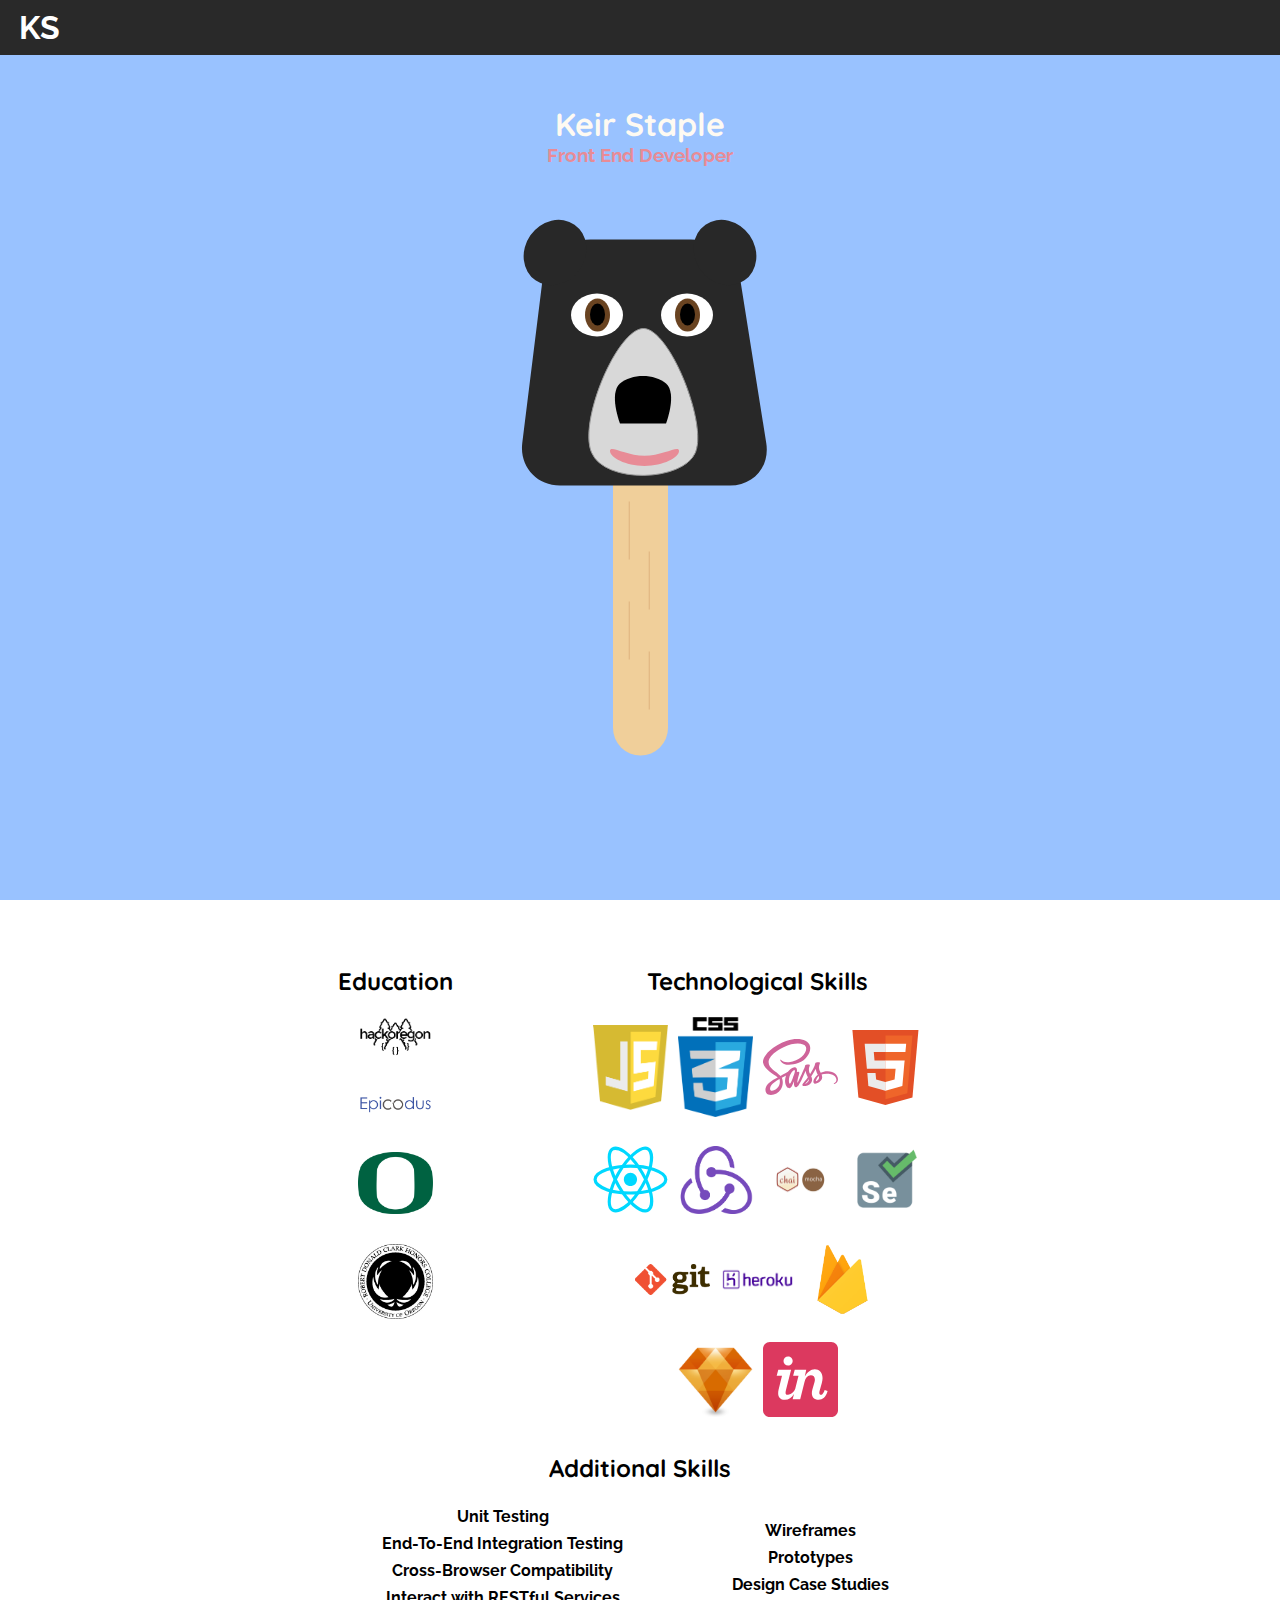
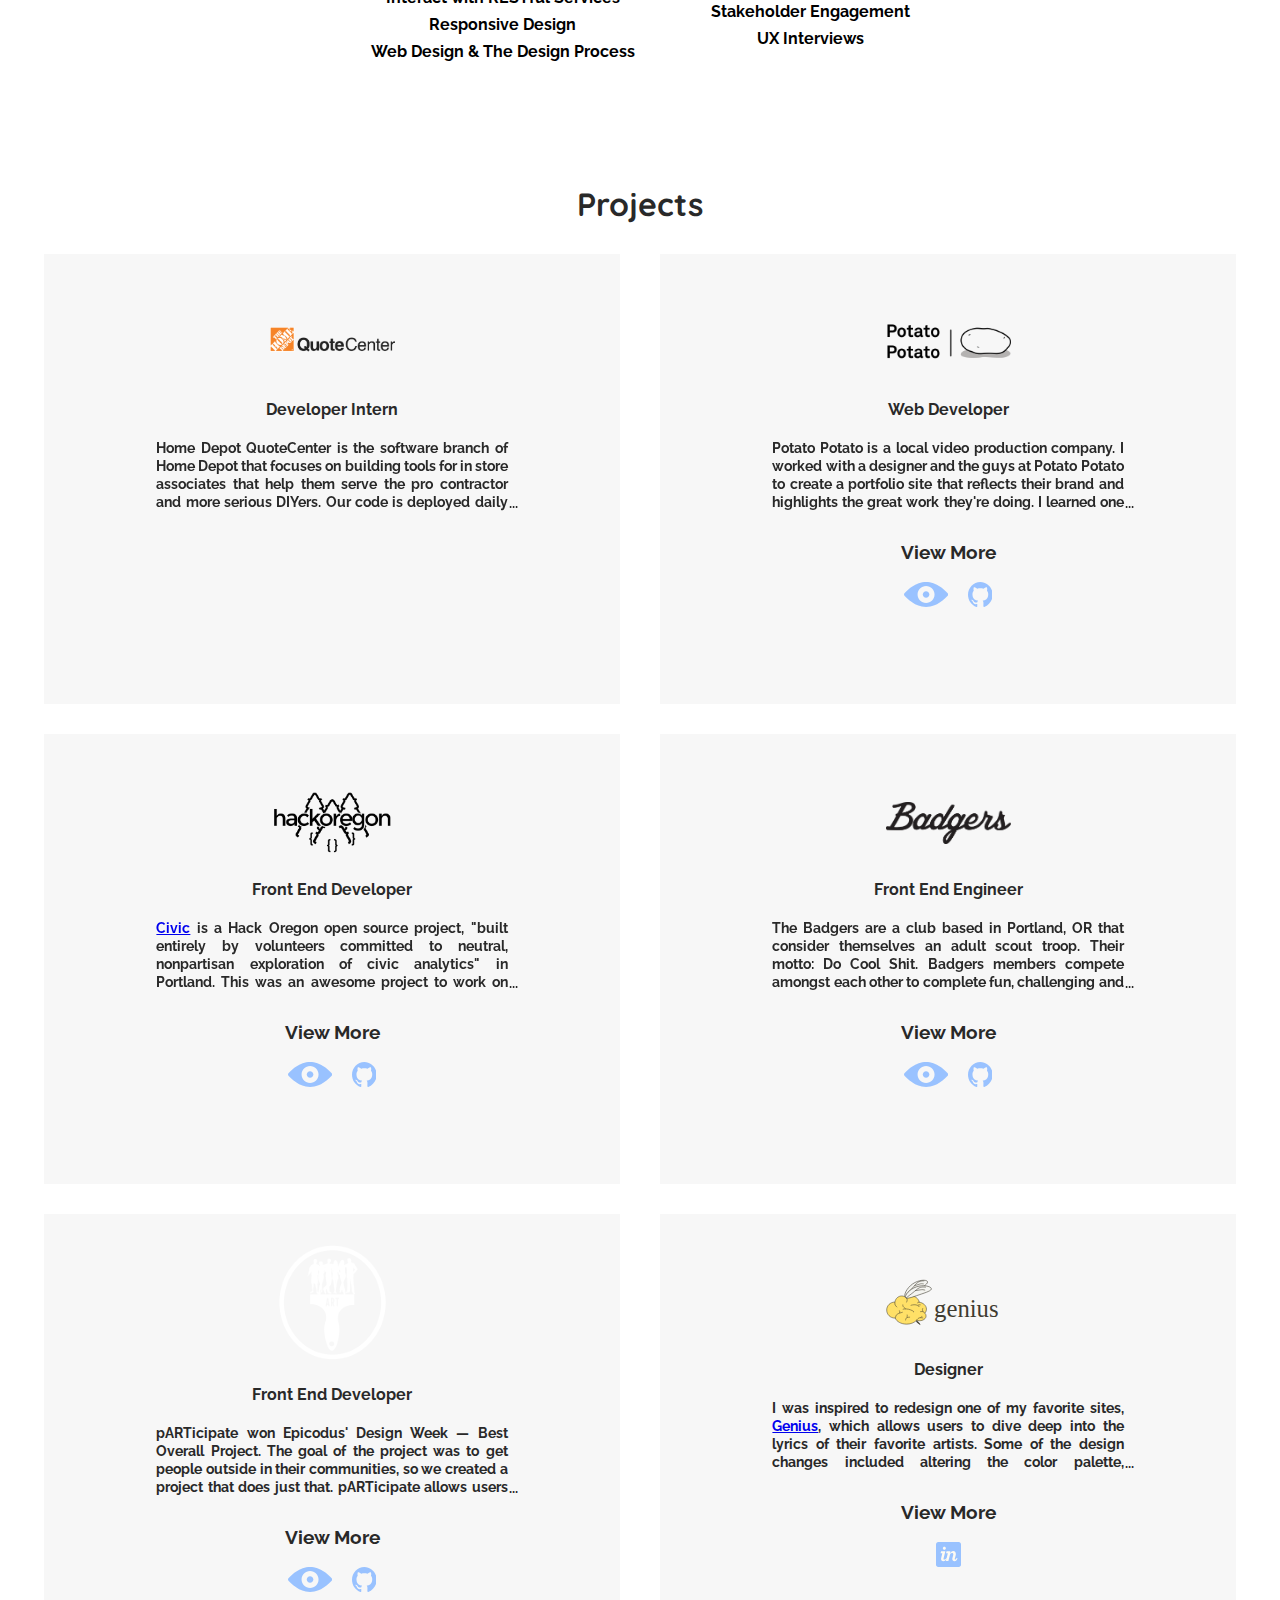
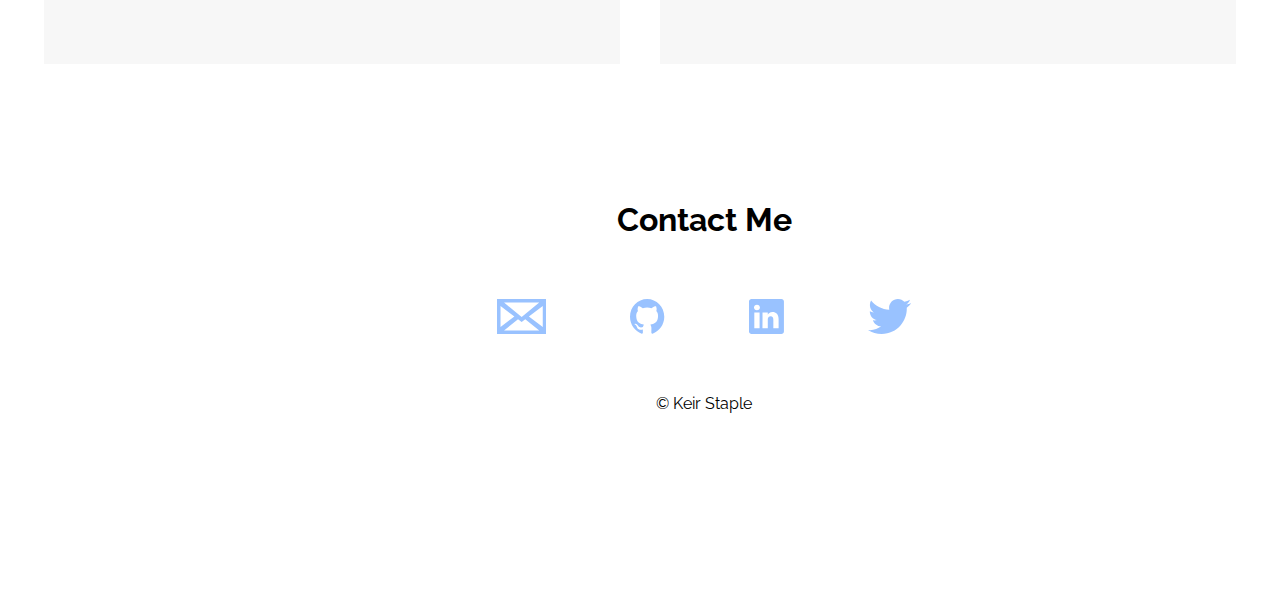
==== commit 2e7969fe: "add project wrapper" ====
--- a/index.html
+++ b/index.html
@@ -7,6 +7,7 @@
     <link href="https://opensource.keycdn.com/fontawesome/4.6.3/font-awesome.min.css" rel="stylesheet">
     <link rel="icon" href="favico.ico">
     <link rel="stylesheet" href="css/animate.css">
+    <link rel="stylesheet" href="fonts/font-awesome.min.css">
     <link rel="stylesheet" href="css/styles.css">
     <style>
       @import url('https://fonts.googleapis.com/css?family=Quicksand|Raleway|Roboto');
@@ -121,143 +122,167 @@
           <h1 id="projects-header">Projects</h1>
           <div class="project-tiles">
             <!--new project-->
-            <div class="project">
-              <div id="hd-tile" class="project-tile"></div>
-              <div id="hd-detail" class="project-detail">
-                <h4 class="role">Developer Intern</h4>
-                <h4 class="skinny">Home Depot QuoteCenter is the software branch of Home Depot that focuses on building tools for in store associates that help them serve the pro contractor and more serious DIYers. Our code is deployed daily and used in more than 2000+ US stores. </h4>
-              </div>
-            </div>
-
-            <!--new project-->
-            <div class="project">
-              <div id="potato-tile" class="project-tile"></div>
-              <div id="potato-detail" class="project-detail">
-                <h4 class="role">Web Developer</h4>
-                <h4 class="skinny">Potato Potato is a local video production company. I worked with a designer and the guys at Potato Potato to create a portfolio site that reflects their brand and highlights the great work they're doing. I learned one huge lesson on this project — read the specs before fully developing a solution! One of the features of the project is the dynamic change of a DOM element on scroll (in this case, their About section). I found a cool CSS property called clip-path that modifies the DOM exactly the way I wanted. After spending a lot of time going this route, I eventually realized clip-path isn't suppported by most browsers and had to completely change directions. Many hours would have been saved if I had spent 30 seconds looking at the browser specs. Click the eye below to see the live version on Heroku or the Github Octocat to view the code.</h4>
-              </div>
-              <h3 class="view-more">View More</h3>
-              <div class="link-icons"><a href="https://www.potatoportland.com/" target="_blank">
-                  <svg width="124px" height="70px" viewBox="420 219 124 70" version="1.1" xmlns="http://www.w3.org/2000/svg" xmlns:xlink="http://www.w3.org/1999/xlink" class="brand-icon">
-                    <g stroke="none" stroke-width="1" fill="none" fill-rule="evenodd" transform="translate(420.000000, 219.000000)" class="eye">
-                      <g fill="#99C2FF" class="shape">
-                        <path d="M122.322441,31.7416207 C121.02784,30.2095862 119.603102,28.7654138 118.176675,27.3502069 C110.475463,19.7035517 101.626204,12.8865172 91.9447009,7.94065517 C85.7594907,4.78341379 79.1392057,2.23082759 72.2791708,1.008 C68.7896384,0.383793103 65.3698821,0.0637241379 61.7828079,0.0574482759 C58.2947241,0.0634827586 54.8032602,0.384034483 51.3137277,1.008 C44.4539342,2.23058621 37.8474113,4.78341379 31.6622012,7.94065517 C21.979974,12.8862759 13.137958,19.7037931 5.43650465,27.3502069 C4.00983565,28.7651724 2.5889612,30.2098276 1.29460132,31.7416207 C-0.430970414,33.7894828 -0.430970414,36.2107586 1.29460132,38.2588621 C5.24069681,42.9302759 9.93187616,47.0873103 14.7046622,50.888069 C24.9827634,59.0744483 36.7360629,65.9206897 49.7117733,68.6803793 C53.7247476,69.531 57.7514841,69.9461724 61.7832908,69.9423103 C65.8645927,69.9466552 69.8686338,69.5314828 73.8811252,68.6803793 C86.857077,65.9206897 98.636935,59.0744483 108.915036,50.888069 C113.687822,47.0875517 118.378036,42.9300345 122.324131,38.2588621 C124.049462,36.2112414 124.047771,33.7899655 122.322441,31.7416207 L122.322441,31.7416207 Z M61.7825665,58.7884138 C48.6641651,58.7633103 38.0374246,48.125 38.0374246,34.9995172 C38.0374246,21.8803103 48.6641651,11.2386207 61.7825665,11.2132759 C75.0156518,11.2383793 85.5274669,21.8803103 85.5274669,34.9995172 C85.5277083,48.1247586 75.0156518,58.7625862 61.7825665,58.7884138 L61.7825665,58.7884138 Z"></path>
-                        <path d="M61.7748404,25.7988621 C56.6901138,25.7988621 52.5745274,29.9165517 52.5745274,34.9990345 C52.5745274,40.0844138 56.6903553,44.2011379 61.7748404,44.2011379 C66.8590841,44.2011379 70.9794992,40.0844138 70.9794992,34.9990345 C70.9794992,29.9165517 66.8588426,25.7988621 61.7748404,25.7988621 L61.7748404,25.7988621 Z"></path>
-                      </g>
-                    </g>
-                  </svg>
-                </a>
-                <a href="https://github.com/keirstaple/potato-pdx" target="_blank">
-                  <svg width="85px" height="86px" viewBox="272 203 85 86" version="1.1" xmlns="http://www.w3.org/2000/svg" xmlns:xlink="http://www.w3.org/1999/xlink" class="brand-icon">
-                    <g stroke="none" stroke-width="1" fill="none" fill-rule="evenodd" transform="translate(272.000000, 203.000000)" class="github">
-                      <g fill="#99C2FF" class="shape">
-                        <path d="M42.5,0 C19.029541,0 0,19.740142 0,44.0870347 C0,63.5688543 12.17625,80.0907289 29.0656836,85.9190865 C31.1901855,86.3227584 31.9658105,84.9611407 31.9658105,83.7986896 C31.9658105,82.7492115 31.9268799,79.2727077 31.9061279,75.5916125 C20.0878906,78.25552 17.5898535,70.3928728 17.5898535,70.3928728 C15.6547754,65.3017675 12.8713574,63.9455746 12.8713574,63.9455746 C9.0089209,61.2116618 13.164375,61.2654789 13.164375,61.2654789 C17.4314746,61.5721938 19.677998,65.807649 19.677998,65.807649 C23.470459,72.5455601 29.6285596,70.5973781 32.0461621,69.4672173 C32.4324805,66.6256702 33.532334,64.6774882 34.743916,63.5796177 C25.3095801,62.4656451 15.385,58.6822542 15.385,41.7889981 C15.385,36.9723173 17.042583,33.0437492 19.7558594,29.9573123 C19.3226416,28.837915 17.8596289,24.3522314 20.1760449,18.2844088 C20.1760449,18.2844088 23.7402344,17.1004308 31.864541,22.805052 C35.2522559,21.82291 38.8865039,21.3385554 42.499917,21.3223671 C46.1107568,21.3385554 49.7474951,21.8282486 53.1405225,22.8103907 C61.2493896,17.1004308 64.8187256,18.2897475 64.8187256,18.2897475 C67.1429443,24.3629948 65.6799316,28.8432536 65.2441406,29.9573123 C67.967793,33.0437492 69.6124268,36.9724034 69.6124268,41.7889981 C69.6124268,58.725308 59.6722412,62.4547956 50.2042041,63.5473274 C51.7347021,64.9142838 53.0887256,67.5943794 53.0887256,71.7060121 C53.0887256,77.5990364 53.0316162,82.3510505 53.0316162,83.8041144 C53.0316162,84.9773289 53.804585,86.349624 55.9576416,85.9190865 C72.834209,80.0799654 85,63.5580909 85,44.0870347 C85,19.740142 65.970459,0 42.5,0 L42.5,0 Z"></path>
-                      </g>
-                    </g>
-                  </svg>
-                </a>
-              </div>
-            </div>
-
-            <!--new project-->
-            <div class="project">
-              <div id="hack-tile" class="project-tile"></div>
-              <div id="hack-detail" class="project-detail">
-                <h4 class="role">Front End Developer</h4>
-                <h4 class="skinny"><a href="http://civicpdx.org/" alt="Civic" target="_blank">Civic</a> is a Hack Oregon open source project, "built entirely by volunteers committed to neutral, nonpartisan exploration of civic analytics" in Portland. This was an awesome project to work on because I got to work with a multi-disciplinary team of professionals who dedicated many, many hours of volunteer work to mentor and make this all happen. This project also provided me the opportunity to make a real impact for our team, as the Front End group quickly dwindled down to two of us. My two biggest contributions were setting up the Redux architecture and building the map feature that allows users to click on a Fire Management Area of Portland and see some advanced analytics from those areas. Click the eye below to see the live version on Heroku or the Github Octocat to view the code.</h4>
-              </div>
-              <h3 class="view-more">View More</h3>
-              <div class="link-icons"><a href="http://emergency-response.civicpdx.org/" target="_blank">
-                  <svg width="124px" height="70px" viewBox="420 219 124 70" version="1.1" xmlns="http://www.w3.org/2000/svg" xmlns:xlink="http://www.w3.org/1999/xlink" class="brand-icon">
-                    <g stroke="none" stroke-width="1" fill="none" fill-rule="evenodd" transform="translate(420.000000, 219.000000)" class="eye">
-                      <g fill="#99C2FF" class="shape">
-                        <path d="M122.322441,31.7416207 C121.02784,30.2095862 119.603102,28.7654138 118.176675,27.3502069 C110.475463,19.7035517 101.626204,12.8865172 91.9447009,7.94065517 C85.7594907,4.78341379 79.1392057,2.23082759 72.2791708,1.008 C68.7896384,0.383793103 65.3698821,0.0637241379 61.7828079,0.0574482759 C58.2947241,0.0634827586 54.8032602,0.384034483 51.3137277,1.008 C44.4539342,2.23058621 37.8474113,4.78341379 31.6622012,7.94065517 C21.979974,12.8862759 13.137958,19.7037931 5.43650465,27.3502069 C4.00983565,28.7651724 2.5889612,30.2098276 1.29460132,31.7416207 C-0.430970414,33.7894828 -0.430970414,36.2107586 1.29460132,38.2588621 C5.24069681,42.9302759 9.93187616,47.0873103 14.7046622,50.888069 C24.9827634,59.0744483 36.7360629,65.9206897 49.7117733,68.6803793 C53.7247476,69.531 57.7514841,69.9461724 61.7832908,69.9423103 C65.8645927,69.9466552 69.8686338,69.5314828 73.8811252,68.6803793 C86.857077,65.9206897 98.636935,59.0744483 108.915036,50.888069 C113.687822,47.0875517 118.378036,42.9300345 122.324131,38.2588621 C124.049462,36.2112414 124.047771,33.7899655 122.322441,31.7416207 L122.322441,31.7416207 Z M61.7825665,58.7884138 C48.6641651,58.7633103 38.0374246,48.125 38.0374246,34.9995172 C38.0374246,21.8803103 48.6641651,11.2386207 61.7825665,11.2132759 C75.0156518,11.2383793 85.5274669,21.8803103 85.5274669,34.9995172 C85.5277083,48.1247586 75.0156518,58.7625862 61.7825665,58.7884138 L61.7825665,58.7884138 Z"></path>
-                        <path d="M61.7748404,25.7988621 C56.6901138,25.7988621 52.5745274,29.9165517 52.5745274,34.9990345 C52.5745274,40.0844138 56.6903553,44.2011379 61.7748404,44.2011379 C66.8590841,44.2011379 70.9794992,40.0844138 70.9794992,34.9990345 C70.9794992,29.9165517 66.8588426,25.7988621 61.7748404,25.7988621 L61.7748404,25.7988621 Z"></path>
-                      </g>
-                    </g>
-                  </svg>
-                </a>
-                <a href="https://github.com/hackoregon/emergency-response-frontend" target="_blank">
-                  <svg width="85px" height="86px" viewBox="272 203 85 86" version="1.1" xmlns="http://www.w3.org/2000/svg" xmlns:xlink="http://www.w3.org/1999/xlink" class="brand-icon">
-                    <g stroke="none" stroke-width="1" fill="none" fill-rule="evenodd" transform="translate(272.000000, 203.000000)" class="github">
-                      <g fill="#99C2FF" class="shape">
-                        <path d="M42.5,0 C19.029541,0 0,19.740142 0,44.0870347 C0,63.5688543 12.17625,80.0907289 29.0656836,85.9190865 C31.1901855,86.3227584 31.9658105,84.9611407 31.9658105,83.7986896 C31.9658105,82.7492115 31.9268799,79.2727077 31.9061279,75.5916125 C20.0878906,78.25552 17.5898535,70.3928728 17.5898535,70.3928728 C15.6547754,65.3017675 12.8713574,63.9455746 12.8713574,63.9455746 C9.0089209,61.2116618 13.164375,61.2654789 13.164375,61.2654789 C17.4314746,61.5721938 19.677998,65.807649 19.677998,65.807649 C23.470459,72.5455601 29.6285596,70.5973781 32.0461621,69.4672173 C32.4324805,66.6256702 33.532334,64.6774882 34.743916,63.5796177 C25.3095801,62.4656451 15.385,58.6822542 15.385,41.7889981 C15.385,36.9723173 17.042583,33.0437492 19.7558594,29.9573123 C19.3226416,28.837915 17.8596289,24.3522314 20.1760449,18.2844088 C20.1760449,18.2844088 23.7402344,17.1004308 31.864541,22.805052 C35.2522559,21.82291 38.8865039,21.3385554 42.499917,21.3223671 C46.1107568,21.3385554 49.7474951,21.8282486 53.1405225,22.8103907 C61.2493896,17.1004308 64.8187256,18.2897475 64.8187256,18.2897475 C67.1429443,24.3629948 65.6799316,28.8432536 65.2441406,29.9573123 C67.967793,33.0437492 69.6124268,36.9724034 69.6124268,41.7889981 C69.6124268,58.725308 59.6722412,62.4547956 50.2042041,63.5473274 C51.7347021,64.9142838 53.0887256,67.5943794 53.0887256,71.7060121 C53.0887256,77.5990364 53.0316162,82.3510505 53.0316162,83.8041144 C53.0316162,84.9773289 53.804585,86.349624 55.9576416,85.9190865 C72.834209,80.0799654 85,63.5580909 85,44.0870347 C85,19.740142 65.970459,0 42.5,0 L42.5,0 Z"></path>
-                      </g>
-                    </g>
-                  </svg>
-                </a>
-              </div>
-            </div>
-            <div class="project">
-              <div id="badgers-tile" class="project-tile"></div>
-              <div id="badgers-detail" class="project-detail">
-                <h4 class="role">Front End Engineer</h4>
-                <h4 class="skinny">The Badgers are a club based in Portland, OR that consider themselves an adult scout troop. Their motto: Do Cool Shit. Badgers members compete amongst each other to complete fun, challenging and often times adventurous activities. When a member completes an activity and provides the proof, they are awarded a badge. Up until now, the founder has maintained and operated this club by bearing the cost of materials and time. Our team, consisting of a designer and one other developer, is helping the founder automate some of these tasks and scale her group by building a web platform for members to search badges and add them to a personal profile. We recently deployed the first iteration of this project and presented to their group. It was a hit! Click the eye below to see the live version on Heroku.</h4>
-              </div>
-              <h3 class="view-more">View More</h3>
-              <div class="link-icons"><a href="https://badgeron.herokuapp.com/" target="_blank">
-                  <svg width="124px" height="70px" viewBox="420 219 124 70" version="1.1" xmlns="http://www.w3.org/2000/svg" xmlns:xlink="http://www.w3.org/1999/xlink" class="brand-icon">
-                    <g stroke="none" stroke-width="1" fill="none" fill-rule="evenodd" transform="translate(420.000000, 219.000000)" class="eye">
-                      <g fill="#99C2FF" class="shape">
-                        <path d="M122.322441,31.7416207 C121.02784,30.2095862 119.603102,28.7654138 118.176675,27.3502069 C110.475463,19.7035517 101.626204,12.8865172 91.9447009,7.94065517 C85.7594907,4.78341379 79.1392057,2.23082759 72.2791708,1.008 C68.7896384,0.383793103 65.3698821,0.0637241379 61.7828079,0.0574482759 C58.2947241,0.0634827586 54.8032602,0.384034483 51.3137277,1.008 C44.4539342,2.23058621 37.8474113,4.78341379 31.6622012,7.94065517 C21.979974,12.8862759 13.137958,19.7037931 5.43650465,27.3502069 C4.00983565,28.7651724 2.5889612,30.2098276 1.29460132,31.7416207 C-0.430970414,33.7894828 -0.430970414,36.2107586 1.29460132,38.2588621 C5.24069681,42.9302759 9.93187616,47.0873103 14.7046622,50.888069 C24.9827634,59.0744483 36.7360629,65.9206897 49.7117733,68.6803793 C53.7247476,69.531 57.7514841,69.9461724 61.7832908,69.9423103 C65.8645927,69.9466552 69.8686338,69.5314828 73.8811252,68.6803793 C86.857077,65.9206897 98.636935,59.0744483 108.915036,50.888069 C113.687822,47.0875517 118.378036,42.9300345 122.324131,38.2588621 C124.049462,36.2112414 124.047771,33.7899655 122.322441,31.7416207 L122.322441,31.7416207 Z M61.7825665,58.7884138 C48.6641651,58.7633103 38.0374246,48.125 38.0374246,34.9995172 C38.0374246,21.8803103 48.6641651,11.2386207 61.7825665,11.2132759 C75.0156518,11.2383793 85.5274669,21.8803103 85.5274669,34.9995172 C85.5277083,48.1247586 75.0156518,58.7625862 61.7825665,58.7884138 L61.7825665,58.7884138 Z"></path>
-                        <path d="M61.7748404,25.7988621 C56.6901138,25.7988621 52.5745274,29.9165517 52.5745274,34.9990345 C52.5745274,40.0844138 56.6903553,44.2011379 61.7748404,44.2011379 C66.8590841,44.2011379 70.9794992,40.0844138 70.9794992,34.9990345 C70.9794992,29.9165517 66.8588426,25.7988621 61.7748404,25.7988621 L61.7748404,25.7988621 Z"></path>
-                      </g>
-                    </g>
-                  </svg></a><a href="https://github.com/darenschaad/BadgerUserSiteReact" target="_blank">
-                  <svg width="85px" height="86px" viewBox="272 203 85 86" version="1.1" xmlns="http://www.w3.org/2000/svg" xmlns:xlink="http://www.w3.org/1999/xlink" class="brand-icon">
-                    <g stroke="none" stroke-width="1" fill="none" fill-rule="evenodd" transform="translate(272.000000, 203.000000)" class="github">
-                      <g fill="#99C2FF" class="shape">
-                        <path d="M42.5,0 C19.029541,0 0,19.740142 0,44.0870347 C0,63.5688543 12.17625,80.0907289 29.0656836,85.9190865 C31.1901855,86.3227584 31.9658105,84.9611407 31.9658105,83.7986896 C31.9658105,82.7492115 31.9268799,79.2727077 31.9061279,75.5916125 C20.0878906,78.25552 17.5898535,70.3928728 17.5898535,70.3928728 C15.6547754,65.3017675 12.8713574,63.9455746 12.8713574,63.9455746 C9.0089209,61.2116618 13.164375,61.2654789 13.164375,61.2654789 C17.4314746,61.5721938 19.677998,65.807649 19.677998,65.807649 C23.470459,72.5455601 29.6285596,70.5973781 32.0461621,69.4672173 C32.4324805,66.6256702 33.532334,64.6774882 34.743916,63.5796177 C25.3095801,62.4656451 15.385,58.6822542 15.385,41.7889981 C15.385,36.9723173 17.042583,33.0437492 19.7558594,29.9573123 C19.3226416,28.837915 17.8596289,24.3522314 20.1760449,18.2844088 C20.1760449,18.2844088 23.7402344,17.1004308 31.864541,22.805052 C35.2522559,21.82291 38.8865039,21.3385554 42.499917,21.3223671 C46.1107568,21.3385554 49.7474951,21.8282486 53.1405225,22.8103907 C61.2493896,17.1004308 64.8187256,18.2897475 64.8187256,18.2897475 C67.1429443,24.3629948 65.6799316,28.8432536 65.2441406,29.9573123 C67.967793,33.0437492 69.6124268,36.9724034 69.6124268,41.7889981 C69.6124268,58.725308 59.6722412,62.4547956 50.2042041,63.5473274 C51.7347021,64.9142838 53.0887256,67.5943794 53.0887256,71.7060121 C53.0887256,77.5990364 53.0316162,82.3510505 53.0316162,83.8041144 C53.0316162,84.9773289 53.804585,86.349624 55.9576416,85.9190865 C72.834209,80.0799654 85,63.5580909 85,44.0870347 C85,19.740142 65.970459,0 42.5,0 L42.5,0 Z"></path>
-                      </g>
-                    </g>
-                  </svg>
-                </a>
-              </div>
-            </div>
-            <div class="project">
-              <div id="pARTicipate-tile" class="project-tile"></div>
-              <div id="pARTicipate-detail" class="project-detail">
-                <h4 class="role">Front End Developer</h4>
-                <h4 class="skinny">pARTicipate won Epicodus' Design Week — Best Overall Project. The goal of the project was to get people outside in their communities, so we created a project that does just that. pARTicipate allows users to host public art installations in their community where they define the number of participants they want involved. Users can join the projects they want to help and donate funds to the cause. If we kept expanding on the idea, we would allow users to take walking tours of their city's most popular public art pieces. Although this project was design-based, we took it one step further and built a mock-up using EmberJS that allows people to get a feel for what the mobile site might look and feel like.</h4>
-              </div>
-              <h3 class="view-more">View More</h3>
-              <div class="link-icons"><a href="http://keirstaple.github.io/community-art-project/" target="_blank">
-                  <svg width="124px" height="70px" viewBox="420 219 124 70" version="1.1" xmlns="http://www.w3.org/2000/svg" xmlns:xlink="http://www.w3.org/1999/xlink" class="brand-icon">
-                    <g stroke="none" stroke-width="1" fill="none" fill-rule="evenodd" transform="translate(420.000000, 219.000000)" class="eye">
-                      <g fill="#99C2FF" class="shape">
-                        <path d="M122.322441,31.7416207 C121.02784,30.2095862 119.603102,28.7654138 118.176675,27.3502069 C110.475463,19.7035517 101.626204,12.8865172 91.9447009,7.94065517 C85.7594907,4.78341379 79.1392057,2.23082759 72.2791708,1.008 C68.7896384,0.383793103 65.3698821,0.0637241379 61.7828079,0.0574482759 C58.2947241,0.0634827586 54.8032602,0.384034483 51.3137277,1.008 C44.4539342,2.23058621 37.8474113,4.78341379 31.6622012,7.94065517 C21.979974,12.8862759 13.137958,19.7037931 5.43650465,27.3502069 C4.00983565,28.7651724 2.5889612,30.2098276 1.29460132,31.7416207 C-0.430970414,33.7894828 -0.430970414,36.2107586 1.29460132,38.2588621 C5.24069681,42.9302759 9.93187616,47.0873103 14.7046622,50.888069 C24.9827634,59.0744483 36.7360629,65.9206897 49.7117733,68.6803793 C53.7247476,69.531 57.7514841,69.9461724 61.7832908,69.9423103 C65.8645927,69.9466552 69.8686338,69.5314828 73.8811252,68.6803793 C86.857077,65.9206897 98.636935,59.0744483 108.915036,50.888069 C113.687822,47.0875517 118.378036,42.9300345 122.324131,38.2588621 C124.049462,36.2112414 124.047771,33.7899655 122.322441,31.7416207 L122.322441,31.7416207 Z M61.7825665,58.7884138 C48.6641651,58.7633103 38.0374246,48.125 38.0374246,34.9995172 C38.0374246,21.8803103 48.6641651,11.2386207 61.7825665,11.2132759 C75.0156518,11.2383793 85.5274669,21.8803103 85.5274669,34.9995172 C85.5277083,48.1247586 75.0156518,58.7625862 61.7825665,58.7884138 L61.7825665,58.7884138 Z"></path>
-                        <path d="M61.7748404,25.7988621 C56.6901138,25.7988621 52.5745274,29.9165517 52.5745274,34.9990345 C52.5745274,40.0844138 56.6903553,44.2011379 61.7748404,44.2011379 C66.8590841,44.2011379 70.9794992,40.0844138 70.9794992,34.9990345 C70.9794992,29.9165517 66.8588426,25.7988621 61.7748404,25.7988621 L61.7748404,25.7988621 Z"></path>
-                      </g>
-                    </g>
-                  </svg></a><a href="https://github.com/keirstaple/community-art-project" target="_blank">
-                  <svg width="85px" height="86px" viewBox="272 203 85 86" version="1.1" xmlns="http://www.w3.org/2000/svg" xmlns:xlink="http://www.w3.org/1999/xlink" class="brand-icon">
-                    <g stroke="none" stroke-width="1" fill="none" fill-rule="evenodd" transform="translate(272.000000, 203.000000)" class="github">
-                      <g fill="#99C2FF" class="shape">
-                        <path d="M42.5,0 C19.029541,0 0,19.740142 0,44.0870347 C0,63.5688543 12.17625,80.0907289 29.0656836,85.9190865 C31.1901855,86.3227584 31.9658105,84.9611407 31.9658105,83.7986896 C31.9658105,82.7492115 31.9268799,79.2727077 31.9061279,75.5916125 C20.0878906,78.25552 17.5898535,70.3928728 17.5898535,70.3928728 C15.6547754,65.3017675 12.8713574,63.9455746 12.8713574,63.9455746 C9.0089209,61.2116618 13.164375,61.2654789 13.164375,61.2654789 C17.4314746,61.5721938 19.677998,65.807649 19.677998,65.807649 C23.470459,72.5455601 29.6285596,70.5973781 32.0461621,69.4672173 C32.4324805,66.6256702 33.532334,64.6774882 34.743916,63.5796177 C25.3095801,62.4656451 15.385,58.6822542 15.385,41.7889981 C15.385,36.9723173 17.042583,33.0437492 19.7558594,29.9573123 C19.3226416,28.837915 17.8596289,24.3522314 20.1760449,18.2844088 C20.1760449,18.2844088 23.7402344,17.1004308 31.864541,22.805052 C35.2522559,21.82291 38.8865039,21.3385554 42.499917,21.3223671 C46.1107568,21.3385554 49.7474951,21.8282486 53.1405225,22.8103907 C61.2493896,17.1004308 64.8187256,18.2897475 64.8187256,18.2897475 C67.1429443,24.3629948 65.6799316,28.8432536 65.2441406,29.9573123 C67.967793,33.0437492 69.6124268,36.9724034 69.6124268,41.7889981 C69.6124268,58.725308 59.6722412,62.4547956 50.2042041,63.5473274 C51.7347021,64.9142838 53.0887256,67.5943794 53.0887256,71.7060121 C53.0887256,77.5990364 53.0316162,82.3510505 53.0316162,83.8041144 C53.0316162,84.9773289 53.804585,86.349624 55.9576416,85.9190865 C72.834209,80.0799654 85,63.5580909 85,44.0870347 C85,19.740142 65.970459,0 42.5,0 L42.5,0 Z"></path>
-                      </g>
-                    </g>
-                  </svg>
-                </a>
-              </div>
-            </div>
-            <div class="project">
-              <div id="Genius-tile" class="project-tile"></div>
-              <div id="Genius-detail" class="project-detail">
-                <h4 class="role">Designer</h4>
-                <h4 class="skinny">I was inspired to redesign one of my favorite sites, <a href="http://genius.com/" target="_blank">Genius</a>, which allows users to dive deep into the lyrics of their favorite artists. Some of the design changes included altering the color palette, redesigning the landing page, bringing their music genre page up to speed with the current design, and adding several new features to the lyric page. These were all design changes meant to drive more conversions from visitors and provide more robust features for the core users. The case study documenting my ideas and the thought process behind my designs is complete and will be uploaded soon!</h4>
-              </div>
-              <h3 class="view-more">View More</h3>
-              <div class="link-icons"><a href="https://invis.io/5D78UPQTV" target="_blank">
-                  <svg width="85px" height="85px" viewBox="607 203 85 85" version="1.1" xmlns="http://www.w3.org/2000/svg" xmlns:xlink="http://www.w3.org/1999/xlink" class="brand-icon">
-                    <g id="InVision" stroke="none" stroke-width="1" fill="none" fill-rule="evenodd" transform="translate(607.000000, 203.000000)">
-                      <g class"shape fill="#99C2FF">
-                        <path d="M77.2946212,0 L7.70537879,0 C3.44990529,0 0,3.44990529 0,7.70537879 L0,77.2946212 C0,81.5500947 3.44990529,85 7.70537879,85 L77.2946212,85 C81.5500947,85 85,81.5500947 85,77.2946212 L85,7.70537879 C85,3.44990529 81.5500947,0 77.2946212,0"></path>
-                        <path d="M28.4070644,26.743447 C31.2326704,26.743447 33.5994697,24.5286174 33.5994697,21.6260606 C33.5994697,18.7254356 31.2326704,16.51125 28.4070644,16.51125 C25.5814583,16.51125 23.2149811,18.7254356 23.2149811,21.6260606 C23.2149811,24.5286174 25.5814583,26.743447 28.4070644,26.743447" fill="#FEFAF2"></path>
-                        <path d="M17.6403977,54.1427462 C17.3354924,55.4409279 17.1822349,56.8427841 17.1822349,57.9864206 C17.1822349,62.4923865 19.6256629,65.4838068 24.8183901,65.4838068 C29.1250568,65.4838068 32.6161742,62.9260794 35.1297918,58.7968182 L33.5949621,64.9570644 L42.1464774,64.9570644 L47.0339774,45.3542615 C48.2555303,40.3907765 50.6226515,37.8146971 54.2119697,37.8146971 C57.0372538,37.8146971 58.7935985,39.5716856 58.7935985,42.4723106 C58.7935985,43.3129735 58.7169697,44.2283332 58.4117423,45.2212879 L55.8913635,54.2316097 C55.5095077,55.5297918 55.3575379,56.8289394 55.3575379,58.0495265 C55.3575379,62.3272159 57.8766288,65.4561173 63.1456629,65.4561173 C67.6509847,65.4561173 71.2396591,62.5558144 73.2252462,55.6067423 L69.8658144,54.3095265 C68.1854544,58.9652082 66.7346591,59.8068371 65.5894129,59.8068371 C64.4438447,59.8068371 63.8327462,59.0437688 63.8327462,57.5173106 C63.8327462,56.8302274 63.9860038,56.0674812 64.2146024,55.1492235 L66.6586741,46.3707197 C67.2691288,44.3094697 67.4986932,42.4816476 67.4986932,40.8022538 C67.4986932,34.2353597 63.5275188,30.8083144 58.7169697,30.8083144 C54.2119697,30.8083144 49.6300188,34.8718938 47.3398485,39.1486173 L49.0192423,31.4722159 L35.9620832,31.4722159 L34.1291097,38.2335794 L40.2381629,38.2335794 L36.4765909,53.2946779 C33.5221971,59.8615721 28.0957197,59.9681438 27.4147538,59.8155303 C26.296553,59.5634279 25.5814583,59.13875 25.5814583,57.6857009 C25.5814583,56.8472918 25.734072,55.643125 26.115928,54.1910418 L31.843447,31.4722159 L17.3354924,31.4722159 L15.5025189,38.2335794 L21.5346212,38.2335794 L17.6403977,54.1427462" fill="#FEFAF2"></path>
-                      </g>
-                    </g>
-                  </svg>
-                </a>
+            <div class="project-wrapper">
+              <div class="project">
+                <i class="fa fa-times" aria-hidden="true"></i>
+                <div id="hd-tile" class="project-tile"></div>
+                <div id="hd-detail" class="project-detail">
+                  <h4 class="role">Developer Intern</h4>
+                  <h4 class="skinny">Home Depot QuoteCenter is the software branch of Home Depot that focuses on building tools for in store associates that help them serve the pro contractor and more serious DIYers. Our code is deployed daily and used in more than 2000+ US stores. </h4>
+                </div>
+              </div>
+            </div>
+
+            <!--new project-->
+            <div class="project-wrapper">
+              <div class="project">
+                <i class="fa fa-times" aria-hidden="true"></i>
+                <div id="potato-tile" class="project-tile"></div>
+                <div id="potato-detail" class="project-detail">
+                  <h4 class="role">Web Developer</h4>
+                  <h4 class="skinny">Potato Potato is a local video production company. I worked with a designer and the guys at Potato Potato to create a portfolio site that reflects their brand and highlights the great work they're doing. I learned one huge lesson on this project — read the specs before fully developing a solution! One of the features of the project is the dynamic change of a DOM element on scroll (in this case, their About section). I found a cool CSS property called clip-path that modifies the DOM exactly the way I wanted. After spending a lot of time going this route, I eventually realized clip-path isn't suppported by most browsers and had to completely change directions. Many hours would have been saved if I had spent 30 seconds looking at the browser specs. Click the eye below to see the live version on Heroku or the Github Octocat to view the code.</h4>
+                </div>
+                <h3 class="view-more">View More</h3>
+                <div class="link-icons"><a href="https://www.potatoportland.com/" target="_blank">
+                    <svg width="124px" height="70px" viewBox="420 219 124 70" version="1.1" xmlns="http://www.w3.org/2000/svg" xmlns:xlink="http://www.w3.org/1999/xlink" class="brand-icon">
+                      <g stroke="none" stroke-width="1" fill="none" fill-rule="evenodd" transform="translate(420.000000, 219.000000)" class="eye">
+                        <g fill="#99C2FF" class="shape">
+                          <path d="M122.322441,31.7416207 C121.02784,30.2095862 119.603102,28.7654138 118.176675,27.3502069 C110.475463,19.7035517 101.626204,12.8865172 91.9447009,7.94065517 C85.7594907,4.78341379 79.1392057,2.23082759 72.2791708,1.008 C68.7896384,0.383793103 65.3698821,0.0637241379 61.7828079,0.0574482759 C58.2947241,0.0634827586 54.8032602,0.384034483 51.3137277,1.008 C44.4539342,2.23058621 37.8474113,4.78341379 31.6622012,7.94065517 C21.979974,12.8862759 13.137958,19.7037931 5.43650465,27.3502069 C4.00983565,28.7651724 2.5889612,30.2098276 1.29460132,31.7416207 C-0.430970414,33.7894828 -0.430970414,36.2107586 1.29460132,38.2588621 C5.24069681,42.9302759 9.93187616,47.0873103 14.7046622,50.888069 C24.9827634,59.0744483 36.7360629,65.9206897 49.7117733,68.6803793 C53.7247476,69.531 57.7514841,69.9461724 61.7832908,69.9423103 C65.8645927,69.9466552 69.8686338,69.5314828 73.8811252,68.6803793 C86.857077,65.9206897 98.636935,59.0744483 108.915036,50.888069 C113.687822,47.0875517 118.378036,42.9300345 122.324131,38.2588621 C124.049462,36.2112414 124.047771,33.7899655 122.322441,31.7416207 L122.322441,31.7416207 Z M61.7825665,58.7884138 C48.6641651,58.7633103 38.0374246,48.125 38.0374246,34.9995172 C38.0374246,21.8803103 48.6641651,11.2386207 61.7825665,11.2132759 C75.0156518,11.2383793 85.5274669,21.8803103 85.5274669,34.9995172 C85.5277083,48.1247586 75.0156518,58.7625862 61.7825665,58.7884138 L61.7825665,58.7884138 Z"></path>
+                          <path d="M61.7748404,25.7988621 C56.6901138,25.7988621 52.5745274,29.9165517 52.5745274,34.9990345 C52.5745274,40.0844138 56.6903553,44.2011379 61.7748404,44.2011379 C66.8590841,44.2011379 70.9794992,40.0844138 70.9794992,34.9990345 C70.9794992,29.9165517 66.8588426,25.7988621 61.7748404,25.7988621 L61.7748404,25.7988621 Z"></path>
+                        </g>
+                      </g>
+                    </svg>
+                  </a>
+                  <a href="https://github.com/keirstaple/potato-pdx" target="_blank">
+                    <svg width="85px" height="86px" viewBox="272 203 85 86" version="1.1" xmlns="http://www.w3.org/2000/svg" xmlns:xlink="http://www.w3.org/1999/xlink" class="brand-icon">
+                      <g stroke="none" stroke-width="1" fill="none" fill-rule="evenodd" transform="translate(272.000000, 203.000000)" class="github">
+                        <g fill="#99C2FF" class="shape">
+                          <path d="M42.5,0 C19.029541,0 0,19.740142 0,44.0870347 C0,63.5688543 12.17625,80.0907289 29.0656836,85.9190865 C31.1901855,86.3227584 31.9658105,84.9611407 31.9658105,83.7986896 C31.9658105,82.7492115 31.9268799,79.2727077 31.9061279,75.5916125 C20.0878906,78.25552 17.5898535,70.3928728 17.5898535,70.3928728 C15.6547754,65.3017675 12.8713574,63.9455746 12.8713574,63.9455746 C9.0089209,61.2116618 13.164375,61.2654789 13.164375,61.2654789 C17.4314746,61.5721938 19.677998,65.807649 19.677998,65.807649 C23.470459,72.5455601 29.6285596,70.5973781 32.0461621,69.4672173 C32.4324805,66.6256702 33.532334,64.6774882 34.743916,63.5796177 C25.3095801,62.4656451 15.385,58.6822542 15.385,41.7889981 C15.385,36.9723173 17.042583,33.0437492 19.7558594,29.9573123 C19.3226416,28.837915 17.8596289,24.3522314 20.1760449,18.2844088 C20.1760449,18.2844088 23.7402344,17.1004308 31.864541,22.805052 C35.2522559,21.82291 38.8865039,21.3385554 42.499917,21.3223671 C46.1107568,21.3385554 49.7474951,21.8282486 53.1405225,22.8103907 C61.2493896,17.1004308 64.8187256,18.2897475 64.8187256,18.2897475 C67.1429443,24.3629948 65.6799316,28.8432536 65.2441406,29.9573123 C67.967793,33.0437492 69.6124268,36.9724034 69.6124268,41.7889981 C69.6124268,58.725308 59.6722412,62.4547956 50.2042041,63.5473274 C51.7347021,64.9142838 53.0887256,67.5943794 53.0887256,71.7060121 C53.0887256,77.5990364 53.0316162,82.3510505 53.0316162,83.8041144 C53.0316162,84.9773289 53.804585,86.349624 55.9576416,85.9190865 C72.834209,80.0799654 85,63.5580909 85,44.0870347 C85,19.740142 65.970459,0 42.5,0 L42.5,0 Z"></path>
+                        </g>
+                      </g>
+                    </svg>
+                  </a>
+                </div>
+              </div>
+            </div>
+
+            <!--new project-->
+            <div class="project-wrapper">
+              <div class="project">
+                <i class="fa fa-times" aria-hidden="true"></i>
+                <div id="hack-tile" class="project-tile"></div>
+                <div id="hack-detail" class="project-detail">
+                  <h4 class="role">Front End Developer</h4>
+                  <h4 class="skinny"><a href="http://civicpdx.org/" alt="Civic" target="_blank">Civic</a> is a Hack Oregon open source project, "built entirely by volunteers committed to neutral, nonpartisan exploration of civic analytics" in Portland. This was an awesome project to work on because I got to work with a multi-disciplinary team of professionals who dedicated many, many hours of volunteer work to mentor and make this all happen. This project also provided me the opportunity to make a real impact for our team, as the Front End group quickly dwindled down to two of us. My two biggest contributions were setting up the Redux architecture and building the map feature that allows users to click on a Fire Management Area of Portland and see some advanced analytics from those areas. Click the eye below to see the live version on Heroku or the Github Octocat to view the code.</h4>
+                </div>
+                <h3 class="view-more">View More</h3>
+                <div class="link-icons"><a href="http://emergency-response.civicpdx.org/" target="_blank">
+                    <svg width="124px" height="70px" viewBox="420 219 124 70" version="1.1" xmlns="http://www.w3.org/2000/svg" xmlns:xlink="http://www.w3.org/1999/xlink" class="brand-icon">
+                      <g stroke="none" stroke-width="1" fill="none" fill-rule="evenodd" transform="translate(420.000000, 219.000000)" class="eye">
+                        <g fill="#99C2FF" class="shape">
+                          <path d="M122.322441,31.7416207 C121.02784,30.2095862 119.603102,28.7654138 118.176675,27.3502069 C110.475463,19.7035517 101.626204,12.8865172 91.9447009,7.94065517 C85.7594907,4.78341379 79.1392057,2.23082759 72.2791708,1.008 C68.7896384,0.383793103 65.3698821,0.0637241379 61.7828079,0.0574482759 C58.2947241,0.0634827586 54.8032602,0.384034483 51.3137277,1.008 C44.4539342,2.23058621 37.8474113,4.78341379 31.6622012,7.94065517 C21.979974,12.8862759 13.137958,19.7037931 5.43650465,27.3502069 C4.00983565,28.7651724 2.5889612,30.2098276 1.29460132,31.7416207 C-0.430970414,33.7894828 -0.430970414,36.2107586 1.29460132,38.2588621 C5.24069681,42.9302759 9.93187616,47.0873103 14.7046622,50.888069 C24.9827634,59.0744483 36.7360629,65.9206897 49.7117733,68.6803793 C53.7247476,69.531 57.7514841,69.9461724 61.7832908,69.9423103 C65.8645927,69.9466552 69.8686338,69.5314828 73.8811252,68.6803793 C86.857077,65.9206897 98.636935,59.0744483 108.915036,50.888069 C113.687822,47.0875517 118.378036,42.9300345 122.324131,38.2588621 C124.049462,36.2112414 124.047771,33.7899655 122.322441,31.7416207 L122.322441,31.7416207 Z M61.7825665,58.7884138 C48.6641651,58.7633103 38.0374246,48.125 38.0374246,34.9995172 C38.0374246,21.8803103 48.6641651,11.2386207 61.7825665,11.2132759 C75.0156518,11.2383793 85.5274669,21.8803103 85.5274669,34.9995172 C85.5277083,48.1247586 75.0156518,58.7625862 61.7825665,58.7884138 L61.7825665,58.7884138 Z"></path>
+                          <path d="M61.7748404,25.7988621 C56.6901138,25.7988621 52.5745274,29.9165517 52.5745274,34.9990345 C52.5745274,40.0844138 56.6903553,44.2011379 61.7748404,44.2011379 C66.8590841,44.2011379 70.9794992,40.0844138 70.9794992,34.9990345 C70.9794992,29.9165517 66.8588426,25.7988621 61.7748404,25.7988621 L61.7748404,25.7988621 Z"></path>
+                        </g>
+                      </g>
+                    </svg>
+                  </a>
+                  <a href="https://github.com/hackoregon/emergency-response-frontend" target="_blank">
+                    <svg width="85px" height="86px" viewBox="272 203 85 86" version="1.1" xmlns="http://www.w3.org/2000/svg" xmlns:xlink="http://www.w3.org/1999/xlink" class="brand-icon">
+                      <g stroke="none" stroke-width="1" fill="none" fill-rule="evenodd" transform="translate(272.000000, 203.000000)" class="github">
+                        <g fill="#99C2FF" class="shape">
+                          <path d="M42.5,0 C19.029541,0 0,19.740142 0,44.0870347 C0,63.5688543 12.17625,80.0907289 29.0656836,85.9190865 C31.1901855,86.3227584 31.9658105,84.9611407 31.9658105,83.7986896 C31.9658105,82.7492115 31.9268799,79.2727077 31.9061279,75.5916125 C20.0878906,78.25552 17.5898535,70.3928728 17.5898535,70.3928728 C15.6547754,65.3017675 12.8713574,63.9455746 12.8713574,63.9455746 C9.0089209,61.2116618 13.164375,61.2654789 13.164375,61.2654789 C17.4314746,61.5721938 19.677998,65.807649 19.677998,65.807649 C23.470459,72.5455601 29.6285596,70.5973781 32.0461621,69.4672173 C32.4324805,66.6256702 33.532334,64.6774882 34.743916,63.5796177 C25.3095801,62.4656451 15.385,58.6822542 15.385,41.7889981 C15.385,36.9723173 17.042583,33.0437492 19.7558594,29.9573123 C19.3226416,28.837915 17.8596289,24.3522314 20.1760449,18.2844088 C20.1760449,18.2844088 23.7402344,17.1004308 31.864541,22.805052 C35.2522559,21.82291 38.8865039,21.3385554 42.499917,21.3223671 C46.1107568,21.3385554 49.7474951,21.8282486 53.1405225,22.8103907 C61.2493896,17.1004308 64.8187256,18.2897475 64.8187256,18.2897475 C67.1429443,24.3629948 65.6799316,28.8432536 65.2441406,29.9573123 C67.967793,33.0437492 69.6124268,36.9724034 69.6124268,41.7889981 C69.6124268,58.725308 59.6722412,62.4547956 50.2042041,63.5473274 C51.7347021,64.9142838 53.0887256,67.5943794 53.0887256,71.7060121 C53.0887256,77.5990364 53.0316162,82.3510505 53.0316162,83.8041144 C53.0316162,84.9773289 53.804585,86.349624 55.9576416,85.9190865 C72.834209,80.0799654 85,63.5580909 85,44.0870347 C85,19.740142 65.970459,0 42.5,0 L42.5,0 Z"></path>
+                        </g>
+                      </g>
+                    </svg>
+                  </a>
+                </div>
+              </div>
+            </div>
+
+            <!--new project-->
+            <div class="project-wrapper">
+              <div class="project">
+                <i class="fa fa-times" aria-hidden="true"></i>
+                <div id="badgers-tile" class="project-tile"></div>
+                <div id="badgers-detail" class="project-detail">
+                  <h4 class="role">Front End Engineer</h4>
+                  <h4 class="skinny">The Badgers are a club based in Portland, OR that consider themselves an adult scout troop. Their motto: Do Cool Shit. Badgers members compete amongst each other to complete fun, challenging and often times adventurous activities. When a member completes an activity and provides the proof, they are awarded a badge. Up until now, the founder has maintained and operated this club by bearing the cost of materials and time. Our team, consisting of a designer and one other developer, is helping the founder automate some of these tasks and scale her group by building a web platform for members to search badges and add them to a personal profile. We recently deployed the first iteration of this project and presented to their group. It was a hit! Click the eye below to see the live version on Heroku.</h4>
+                </div>
+                <h3 class="view-more">View More</h3>
+                <div class="link-icons"><a href="https://badgeron.herokuapp.com/" target="_blank">
+                    <svg width="124px" height="70px" viewBox="420 219 124 70" version="1.1" xmlns="http://www.w3.org/2000/svg" xmlns:xlink="http://www.w3.org/1999/xlink" class="brand-icon">
+                      <g stroke="none" stroke-width="1" fill="none" fill-rule="evenodd" transform="translate(420.000000, 219.000000)" class="eye">
+                        <g fill="#99C2FF" class="shape">
+                          <path d="M122.322441,31.7416207 C121.02784,30.2095862 119.603102,28.7654138 118.176675,27.3502069 C110.475463,19.7035517 101.626204,12.8865172 91.9447009,7.94065517 C85.7594907,4.78341379 79.1392057,2.23082759 72.2791708,1.008 C68.7896384,0.383793103 65.3698821,0.0637241379 61.7828079,0.0574482759 C58.2947241,0.0634827586 54.8032602,0.384034483 51.3137277,1.008 C44.4539342,2.23058621 37.8474113,4.78341379 31.6622012,7.94065517 C21.979974,12.8862759 13.137958,19.7037931 5.43650465,27.3502069 C4.00983565,28.7651724 2.5889612,30.2098276 1.29460132,31.7416207 C-0.430970414,33.7894828 -0.430970414,36.2107586 1.29460132,38.2588621 C5.24069681,42.9302759 9.93187616,47.0873103 14.7046622,50.888069 C24.9827634,59.0744483 36.7360629,65.9206897 49.7117733,68.6803793 C53.7247476,69.531 57.7514841,69.9461724 61.7832908,69.9423103 C65.8645927,69.9466552 69.8686338,69.5314828 73.8811252,68.6803793 C86.857077,65.9206897 98.636935,59.0744483 108.915036,50.888069 C113.687822,47.0875517 118.378036,42.9300345 122.324131,38.2588621 C124.049462,36.2112414 124.047771,33.7899655 122.322441,31.7416207 L122.322441,31.7416207 Z M61.7825665,58.7884138 C48.6641651,58.7633103 38.0374246,48.125 38.0374246,34.9995172 C38.0374246,21.8803103 48.6641651,11.2386207 61.7825665,11.2132759 C75.0156518,11.2383793 85.5274669,21.8803103 85.5274669,34.9995172 C85.5277083,48.1247586 75.0156518,58.7625862 61.7825665,58.7884138 L61.7825665,58.7884138 Z"></path>
+                          <path d="M61.7748404,25.7988621 C56.6901138,25.7988621 52.5745274,29.9165517 52.5745274,34.9990345 C52.5745274,40.0844138 56.6903553,44.2011379 61.7748404,44.2011379 C66.8590841,44.2011379 70.9794992,40.0844138 70.9794992,34.9990345 C70.9794992,29.9165517 66.8588426,25.7988621 61.7748404,25.7988621 L61.7748404,25.7988621 Z"></path>
+                        </g>
+                      </g>
+                    </svg></a><a href="https://github.com/darenschaad/BadgerUserSiteReact" target="_blank">
+                    <svg width="85px" height="86px" viewBox="272 203 85 86" version="1.1" xmlns="http://www.w3.org/2000/svg" xmlns:xlink="http://www.w3.org/1999/xlink" class="brand-icon">
+                      <g stroke="none" stroke-width="1" fill="none" fill-rule="evenodd" transform="translate(272.000000, 203.000000)" class="github">
+                        <g fill="#99C2FF" class="shape">
+                          <path d="M42.5,0 C19.029541,0 0,19.740142 0,44.0870347 C0,63.5688543 12.17625,80.0907289 29.0656836,85.9190865 C31.1901855,86.3227584 31.9658105,84.9611407 31.9658105,83.7986896 C31.9658105,82.7492115 31.9268799,79.2727077 31.9061279,75.5916125 C20.0878906,78.25552 17.5898535,70.3928728 17.5898535,70.3928728 C15.6547754,65.3017675 12.8713574,63.9455746 12.8713574,63.9455746 C9.0089209,61.2116618 13.164375,61.2654789 13.164375,61.2654789 C17.4314746,61.5721938 19.677998,65.807649 19.677998,65.807649 C23.470459,72.5455601 29.6285596,70.5973781 32.0461621,69.4672173 C32.4324805,66.6256702 33.532334,64.6774882 34.743916,63.5796177 C25.3095801,62.4656451 15.385,58.6822542 15.385,41.7889981 C15.385,36.9723173 17.042583,33.0437492 19.7558594,29.9573123 C19.3226416,28.837915 17.8596289,24.3522314 20.1760449,18.2844088 C20.1760449,18.2844088 23.7402344,17.1004308 31.864541,22.805052 C35.2522559,21.82291 38.8865039,21.3385554 42.499917,21.3223671 C46.1107568,21.3385554 49.7474951,21.8282486 53.1405225,22.8103907 C61.2493896,17.1004308 64.8187256,18.2897475 64.8187256,18.2897475 C67.1429443,24.3629948 65.6799316,28.8432536 65.2441406,29.9573123 C67.967793,33.0437492 69.6124268,36.9724034 69.6124268,41.7889981 C69.6124268,58.725308 59.6722412,62.4547956 50.2042041,63.5473274 C51.7347021,64.9142838 53.0887256,67.5943794 53.0887256,71.7060121 C53.0887256,77.5990364 53.0316162,82.3510505 53.0316162,83.8041144 C53.0316162,84.9773289 53.804585,86.349624 55.9576416,85.9190865 C72.834209,80.0799654 85,63.5580909 85,44.0870347 C85,19.740142 65.970459,0 42.5,0 L42.5,0 Z"></path>
+                        </g>
+                      </g>
+                    </svg>
+                  </a>
+                </div>
+              </div>
+            </div>
+
+            <!--new project-->
+            <div class="project-wrapper">
+              <div class="project">
+                <i class="fa fa-times" aria-hidden="true"></i>
+                <div id="pARTicipate-tile" class="project-tile"></div>
+                <div id="pARTicipate-detail" class="project-detail">
+                  <h4 class="role">Front End Developer</h4>
+                  <h4 class="skinny">pARTicipate won Epicodus' Design Week — Best Overall Project. The goal of the project was to get people outside in their communities, so we created a project that does just that. pARTicipate allows users to host public art installations in their community where they define the number of participants they want involved. Users can join the projects they want to help and donate funds to the cause. If we kept expanding on the idea, we would allow users to take walking tours of their city's most popular public art pieces. Although this project was design-based, we took it one step further and built a mock-up using EmberJS that allows people to get a feel for what the mobile site might look and feel like.</h4>
+                </div>
+                <h3 class="view-more">View More</h3>
+                <div class="link-icons"><a href="http://keirstaple.github.io/community-art-project/" target="_blank">
+                    <svg width="124px" height="70px" viewBox="420 219 124 70" version="1.1" xmlns="http://www.w3.org/2000/svg" xmlns:xlink="http://www.w3.org/1999/xlink" class="brand-icon">
+                      <g stroke="none" stroke-width="1" fill="none" fill-rule="evenodd" transform="translate(420.000000, 219.000000)" class="eye">
+                        <g fill="#99C2FF" class="shape">
+                          <path d="M122.322441,31.7416207 C121.02784,30.2095862 119.603102,28.7654138 118.176675,27.3502069 C110.475463,19.7035517 101.626204,12.8865172 91.9447009,7.94065517 C85.7594907,4.78341379 79.1392057,2.23082759 72.2791708,1.008 C68.7896384,0.383793103 65.3698821,0.0637241379 61.7828079,0.0574482759 C58.2947241,0.0634827586 54.8032602,0.384034483 51.3137277,1.008 C44.4539342,2.23058621 37.8474113,4.78341379 31.6622012,7.94065517 C21.979974,12.8862759 13.137958,19.7037931 5.43650465,27.3502069 C4.00983565,28.7651724 2.5889612,30.2098276 1.29460132,31.7416207 C-0.430970414,33.7894828 -0.430970414,36.2107586 1.29460132,38.2588621 C5.24069681,42.9302759 9.93187616,47.0873103 14.7046622,50.888069 C24.9827634,59.0744483 36.7360629,65.9206897 49.7117733,68.6803793 C53.7247476,69.531 57.7514841,69.9461724 61.7832908,69.9423103 C65.8645927,69.9466552 69.8686338,69.5314828 73.8811252,68.6803793 C86.857077,65.9206897 98.636935,59.0744483 108.915036,50.888069 C113.687822,47.0875517 118.378036,42.9300345 122.324131,38.2588621 C124.049462,36.2112414 124.047771,33.7899655 122.322441,31.7416207 L122.322441,31.7416207 Z M61.7825665,58.7884138 C48.6641651,58.7633103 38.0374246,48.125 38.0374246,34.9995172 C38.0374246,21.8803103 48.6641651,11.2386207 61.7825665,11.2132759 C75.0156518,11.2383793 85.5274669,21.8803103 85.5274669,34.9995172 C85.5277083,48.1247586 75.0156518,58.7625862 61.7825665,58.7884138 L61.7825665,58.7884138 Z"></path>
+                          <path d="M61.7748404,25.7988621 C56.6901138,25.7988621 52.5745274,29.9165517 52.5745274,34.9990345 C52.5745274,40.0844138 56.6903553,44.2011379 61.7748404,44.2011379 C66.8590841,44.2011379 70.9794992,40.0844138 70.9794992,34.9990345 C70.9794992,29.9165517 66.8588426,25.7988621 61.7748404,25.7988621 L61.7748404,25.7988621 Z"></path>
+                        </g>
+                      </g>
+                    </svg></a><a href="https://github.com/keirstaple/community-art-project" target="_blank">
+                    <svg width="85px" height="86px" viewBox="272 203 85 86" version="1.1" xmlns="http://www.w3.org/2000/svg" xmlns:xlink="http://www.w3.org/1999/xlink" class="brand-icon">
+                      <g stroke="none" stroke-width="1" fill="none" fill-rule="evenodd" transform="translate(272.000000, 203.000000)" class="github">
+                        <g fill="#99C2FF" class="shape">
+                          <path d="M42.5,0 C19.029541,0 0,19.740142 0,44.0870347 C0,63.5688543 12.17625,80.0907289 29.0656836,85.9190865 C31.1901855,86.3227584 31.9658105,84.9611407 31.9658105,83.7986896 C31.9658105,82.7492115 31.9268799,79.2727077 31.9061279,75.5916125 C20.0878906,78.25552 17.5898535,70.3928728 17.5898535,70.3928728 C15.6547754,65.3017675 12.8713574,63.9455746 12.8713574,63.9455746 C9.0089209,61.2116618 13.164375,61.2654789 13.164375,61.2654789 C17.4314746,61.5721938 19.677998,65.807649 19.677998,65.807649 C23.470459,72.5455601 29.6285596,70.5973781 32.0461621,69.4672173 C32.4324805,66.6256702 33.532334,64.6774882 34.743916,63.5796177 C25.3095801,62.4656451 15.385,58.6822542 15.385,41.7889981 C15.385,36.9723173 17.042583,33.0437492 19.7558594,29.9573123 C19.3226416,28.837915 17.8596289,24.3522314 20.1760449,18.2844088 C20.1760449,18.2844088 23.7402344,17.1004308 31.864541,22.805052 C35.2522559,21.82291 38.8865039,21.3385554 42.499917,21.3223671 C46.1107568,21.3385554 49.7474951,21.8282486 53.1405225,22.8103907 C61.2493896,17.1004308 64.8187256,18.2897475 64.8187256,18.2897475 C67.1429443,24.3629948 65.6799316,28.8432536 65.2441406,29.9573123 C67.967793,33.0437492 69.6124268,36.9724034 69.6124268,41.7889981 C69.6124268,58.725308 59.6722412,62.4547956 50.2042041,63.5473274 C51.7347021,64.9142838 53.0887256,67.5943794 53.0887256,71.7060121 C53.0887256,77.5990364 53.0316162,82.3510505 53.0316162,83.8041144 C53.0316162,84.9773289 53.804585,86.349624 55.9576416,85.9190865 C72.834209,80.0799654 85,63.5580909 85,44.0870347 C85,19.740142 65.970459,0 42.5,0 L42.5,0 Z"></path>
+                        </g>
+                      </g>
+                    </svg>
+                  </a>
+                </div>
+              </div>
+            </div>
+
+            <!--new project-->
+            <div class="project-wrapper">
+              <div class="project">
+                <i class="fa fa-times" aria-hidden="true"></i>
+                <div id="Genius-tile" class="project-tile"></div>
+                <div id="Genius-detail" class="project-detail">
+                  <h4 class="role">Designer</h4>
+                  <h4 class="skinny">I was inspired to redesign one of my favorite sites, <a href="http://genius.com/" target="_blank">Genius</a>, which allows users to dive deep into the lyrics of their favorite artists. Some of the design changes included altering the color palette, redesigning the landing page, bringing their music genre page up to speed with the current design, and adding several new features to the lyric page. These were all design changes meant to drive more conversions from visitors and provide more robust features for the core users. The case study documenting my ideas and the thought process behind my designs is complete and will be uploaded soon!</h4>
+                </div>
+                <h3 class="view-more">View More</h3>
+                <div class="link-icons"><a href="https://invis.io/5D78UPQTV" target="_blank">
+                    <svg width="85px" height="85px" viewBox="607 203 85 85" version="1.1" xmlns="http://www.w3.org/2000/svg" xmlns:xlink="http://www.w3.org/1999/xlink" class="brand-icon">
+                      <g id="InVision" stroke="none" stroke-width="1" fill="none" fill-rule="evenodd" transform="translate(607.000000, 203.000000)">
+                        <g class"shape fill="#99C2FF">
+                          <path d="M77.2946212,0 L7.70537879,0 C3.44990529,0 0,3.44990529 0,7.70537879 L0,77.2946212 C0,81.5500947 3.44990529,85 7.70537879,85 L77.2946212,85 C81.5500947,85 85,81.5500947 85,77.2946212 L85,7.70537879 C85,3.44990529 81.5500947,0 77.2946212,0"></path>
+                          <path d="M28.4070644,26.743447 C31.2326704,26.743447 33.5994697,24.5286174 33.5994697,21.6260606 C33.5994697,18.7254356 31.2326704,16.51125 28.4070644,16.51125 C25.5814583,16.51125 23.2149811,18.7254356 23.2149811,21.6260606 C23.2149811,24.5286174 25.5814583,26.743447 28.4070644,26.743447" fill="#FEFAF2"></path>
+                          <path d="M17.6403977,54.1427462 C17.3354924,55.4409279 17.1822349,56.8427841 17.1822349,57.9864206 C17.1822349,62.4923865 19.6256629,65.4838068 24.8183901,65.4838068 C29.1250568,65.4838068 32.6161742,62.9260794 35.1297918,58.7968182 L33.5949621,64.9570644 L42.1464774,64.9570644 L47.0339774,45.3542615 C48.2555303,40.3907765 50.6226515,37.8146971 54.2119697,37.8146971 C57.0372538,37.8146971 58.7935985,39.5716856 58.7935985,42.4723106 C58.7935985,43.3129735 58.7169697,44.2283332 58.4117423,45.2212879 L55.8913635,54.2316097 C55.5095077,55.5297918 55.3575379,56.8289394 55.3575379,58.0495265 C55.3575379,62.3272159 57.8766288,65.4561173 63.1456629,65.4561173 C67.6509847,65.4561173 71.2396591,62.5558144 73.2252462,55.6067423 L69.8658144,54.3095265 C68.1854544,58.9652082 66.7346591,59.8068371 65.5894129,59.8068371 C64.4438447,59.8068371 63.8327462,59.0437688 63.8327462,57.5173106 C63.8327462,56.8302274 63.9860038,56.0674812 64.2146024,55.1492235 L66.6586741,46.3707197 C67.2691288,44.3094697 67.4986932,42.4816476 67.4986932,40.8022538 C67.4986932,34.2353597 63.5275188,30.8083144 58.7169697,30.8083144 C54.2119697,30.8083144 49.6300188,34.8718938 47.3398485,39.1486173 L49.0192423,31.4722159 L35.9620832,31.4722159 L34.1291097,38.2335794 L40.2381629,38.2335794 L36.4765909,53.2946779 C33.5221971,59.8615721 28.0957197,59.9681438 27.4147538,59.8155303 C26.296553,59.5634279 25.5814583,59.13875 25.5814583,57.6857009 C25.5814583,56.8472918 25.734072,55.643125 26.115928,54.1910418 L31.843447,31.4722159 L17.3354924,31.4722159 L15.5025189,38.2335794 L21.5346212,38.2335794 L17.6403977,54.1427462" fill="#FEFAF2"></path>
+                        </g>
+                      </g>
+                    </svg>
+                  </a>
+                </div>
               </div>
             </div>
           </div>
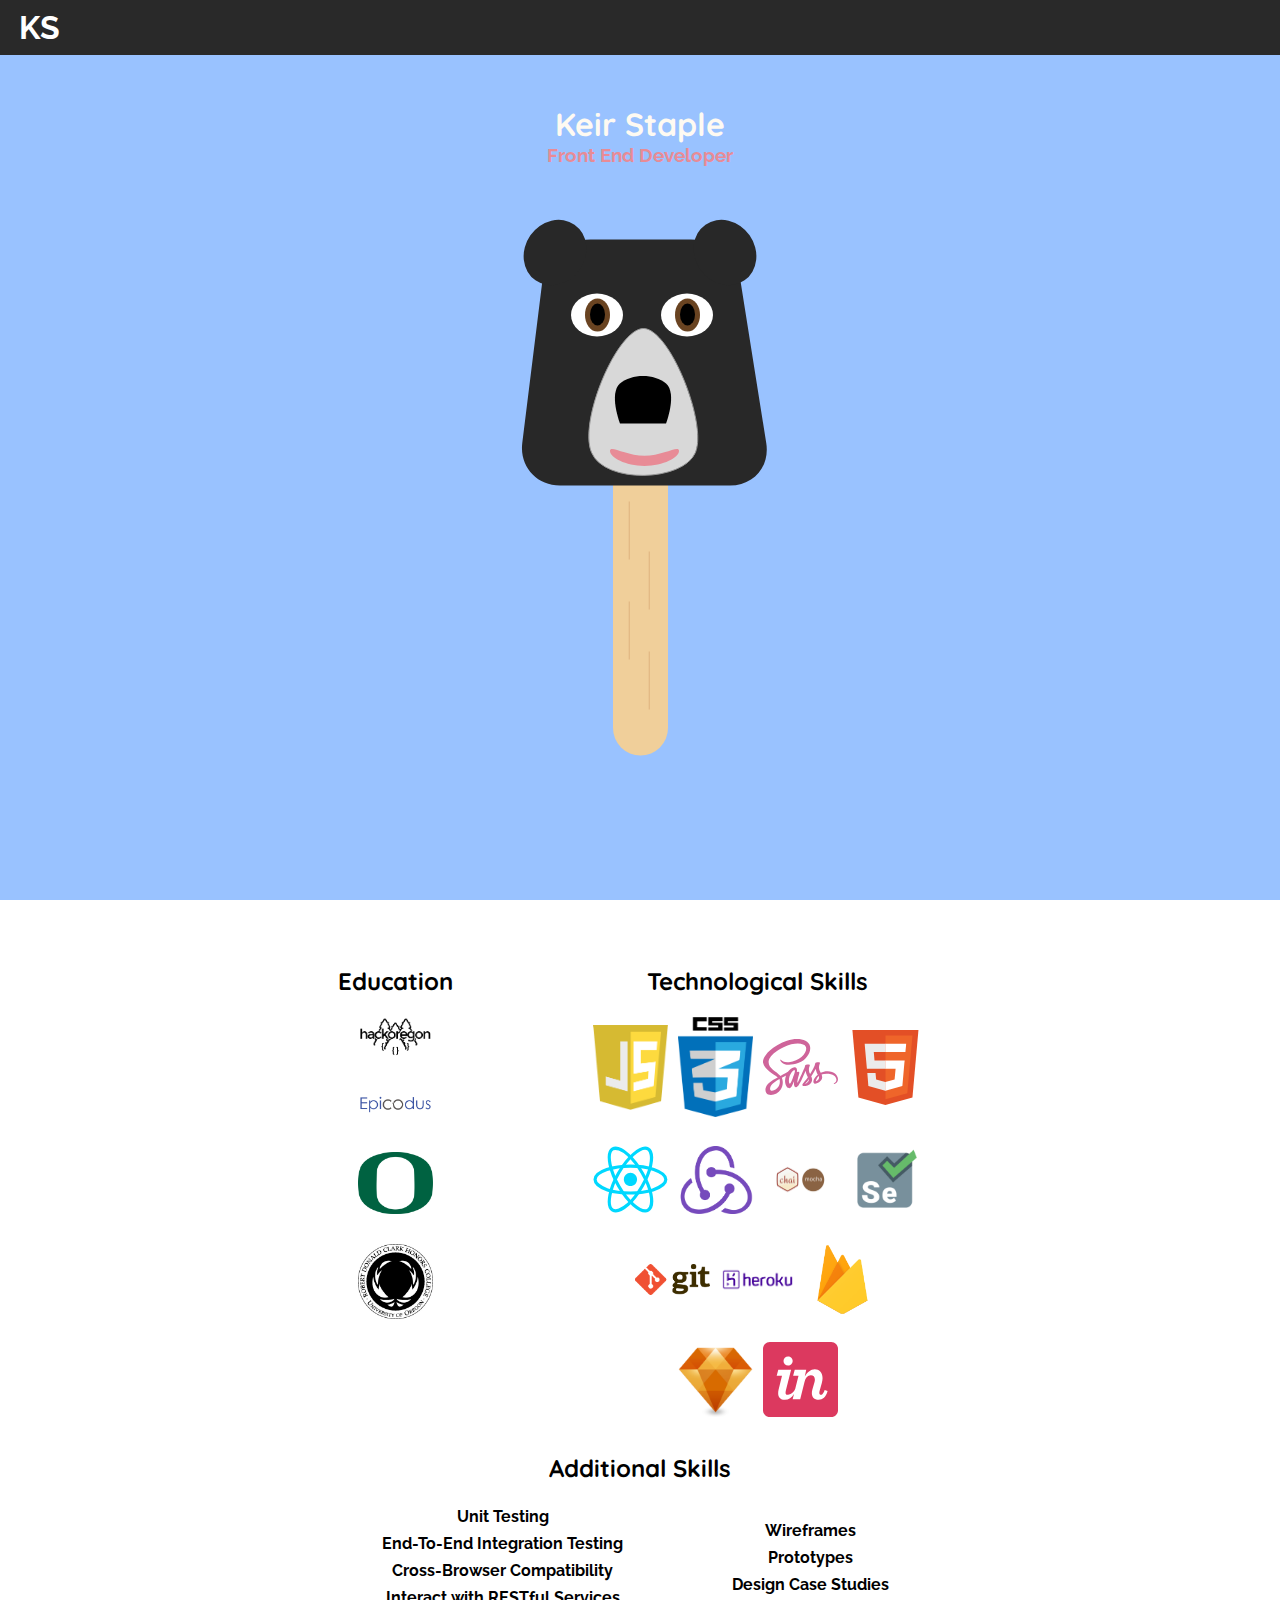
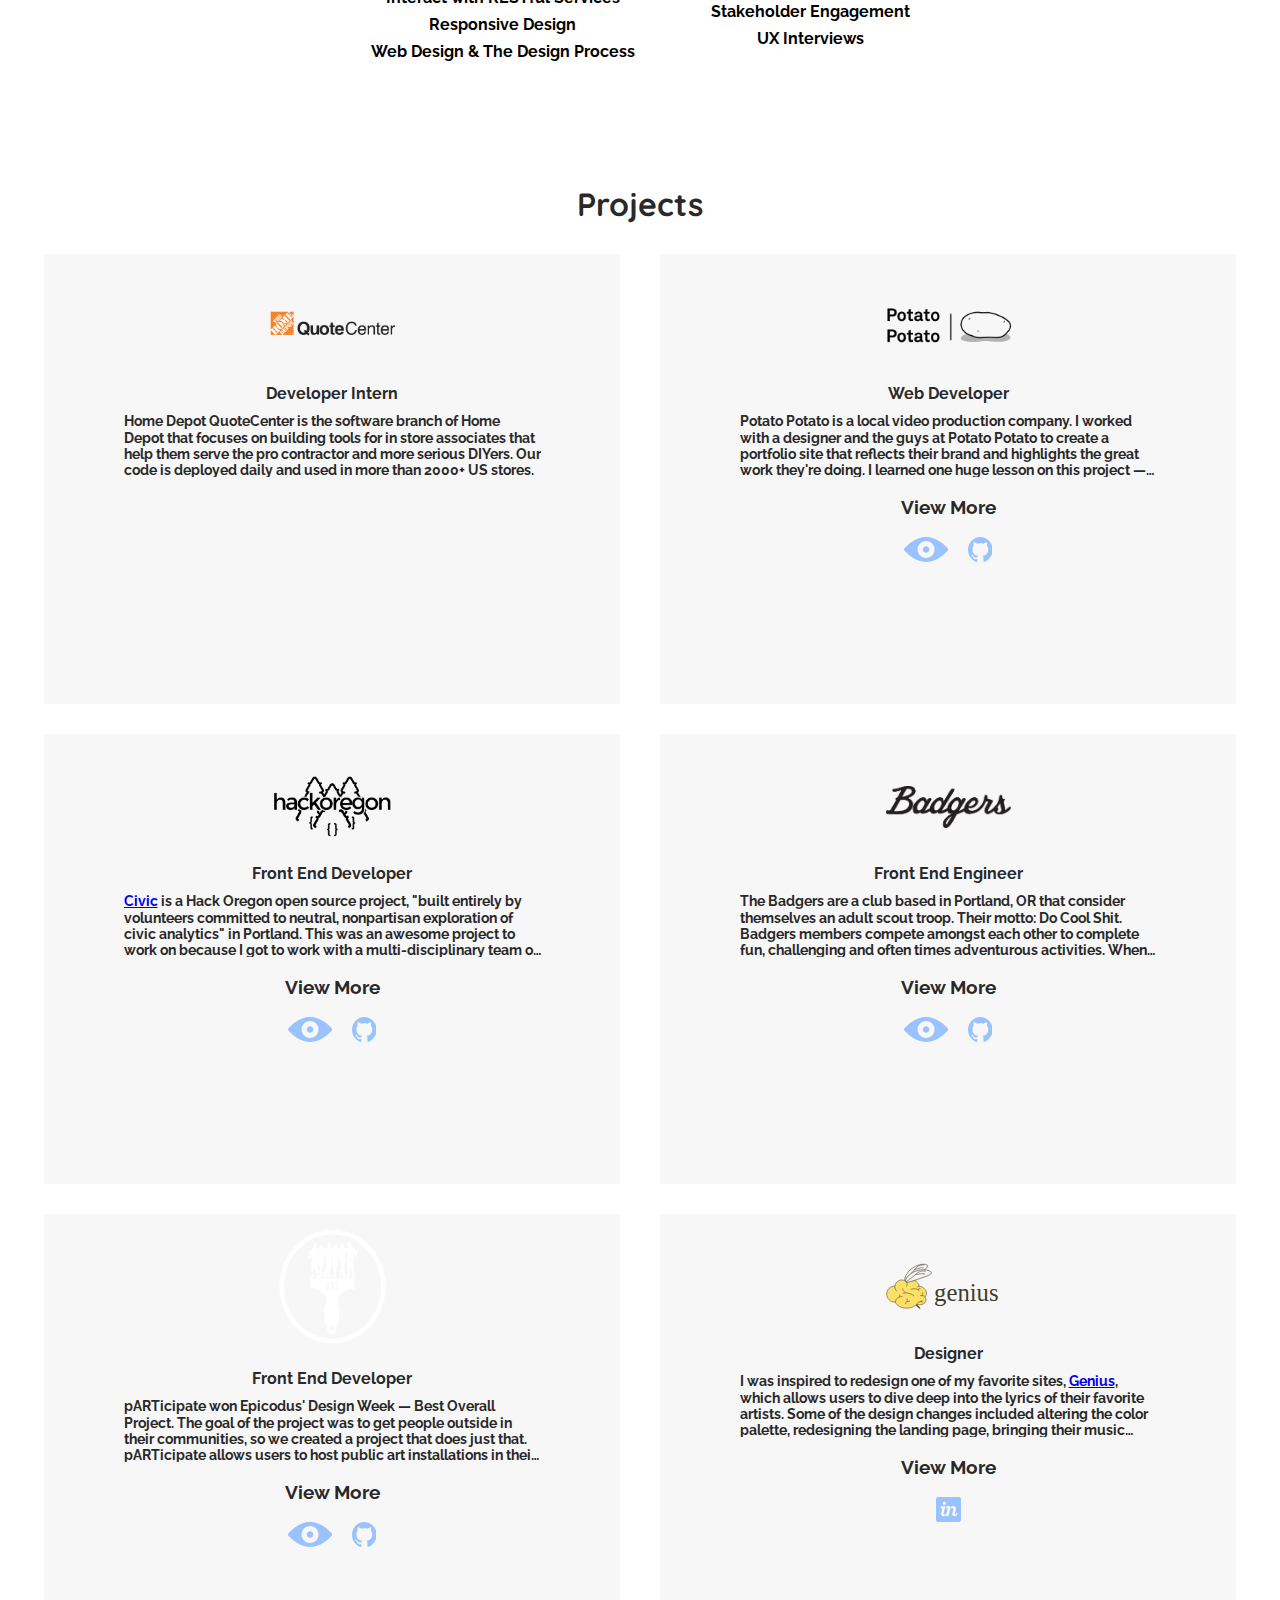
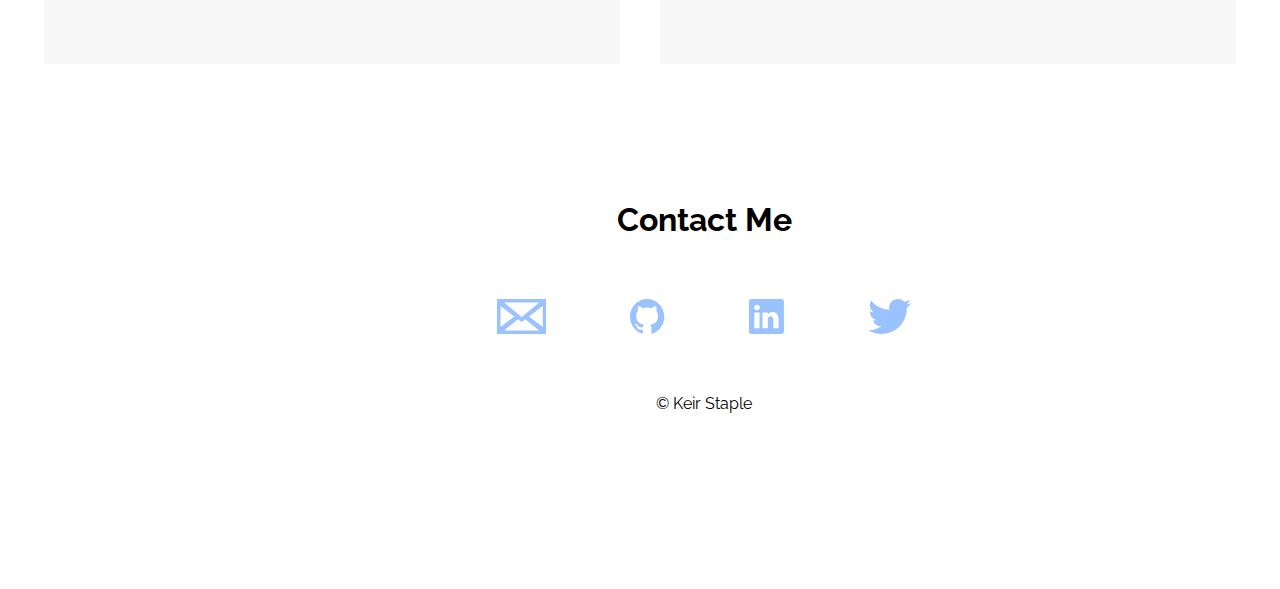
==== commit 0adabb0a: "fix close button issue" ====
--- a/index.html
+++ b/index.html
@@ -7,7 +7,6 @@
     <link href="https://opensource.keycdn.com/fontawesome/4.6.3/font-awesome.min.css" rel="stylesheet">
     <link rel="icon" href="favico.ico">
     <link rel="stylesheet" href="css/animate.css">
-    <link rel="stylesheet" href="fonts/font-awesome.min.css">
     <link rel="stylesheet" href="css/styles.css">
     <style>
       @import url('https://fonts.googleapis.com/css?family=Quicksand|Raleway|Roboto');
@@ -124,7 +123,7 @@
             <!--new project-->
             <div class="project-wrapper">
               <div class="project">
-                <i class="fa fa-times" aria-hidden="true"></i>
+                <div class="close-button"><i class="fa fa-times" aria-hidden="true"></i></div>
                 <div id="hd-tile" class="project-tile"></div>
                 <div id="hd-detail" class="project-detail">
                   <h4 class="role">Developer Intern</h4>
@@ -136,7 +135,7 @@
             <!--new project-->
             <div class="project-wrapper">
               <div class="project">
-                <i class="fa fa-times" aria-hidden="true"></i>
+                <div class="close-button"><i class="fa fa-times" aria-hidden="true"></i></div>
                 <div id="potato-tile" class="project-tile"></div>
                 <div id="potato-detail" class="project-detail">
                   <h4 class="role">Web Developer</h4>
@@ -169,7 +168,7 @@
             <!--new project-->
             <div class="project-wrapper">
               <div class="project">
-                <i class="fa fa-times" aria-hidden="true"></i>
+                <div class="close-button"><i class="fa fa-times" aria-hidden="true"></i></div>
                 <div id="hack-tile" class="project-tile"></div>
                 <div id="hack-detail" class="project-detail">
                   <h4 class="role">Front End Developer</h4>
@@ -202,7 +201,7 @@
             <!--new project-->
             <div class="project-wrapper">
               <div class="project">
-                <i class="fa fa-times" aria-hidden="true"></i>
+                <div class="close-button"><i class="fa fa-times" aria-hidden="true"></i></div>
                 <div id="badgers-tile" class="project-tile"></div>
                 <div id="badgers-detail" class="project-detail">
                   <h4 class="role">Front End Engineer</h4>
@@ -233,7 +232,7 @@
             <!--new project-->
             <div class="project-wrapper">
               <div class="project">
-                <i class="fa fa-times" aria-hidden="true"></i>
+                <div class="close-button"><i class="fa fa-times" aria-hidden="true"></i></div>
                 <div id="pARTicipate-tile" class="project-tile"></div>
                 <div id="pARTicipate-detail" class="project-detail">
                   <h4 class="role">Front End Developer</h4>
@@ -264,7 +263,7 @@
             <!--new project-->
             <div class="project-wrapper">
               <div class="project">
-                <i class="fa fa-times" aria-hidden="true"></i>
+                <div class="close-button"><i class="fa fa-times" aria-hidden="true"></i></div>
                 <div id="Genius-tile" class="project-tile"></div>
                 <div id="Genius-detail" class="project-detail">
                   <h4 class="role">Designer</h4>
--- a/css/styles.css
+++ b/css/styles.css
@@ -215,21 +215,64 @@
 .project {
   margin: 0;
   background-color: #f7f7f7;
+  border-radius: 2px;
   margin: 15px 20px;
   display: flex;
   flex-direction: column;
   align-items: center;
-  padding: 10px; }
-  .project:hover {
-    box-shadow: 0 0 1rem rgba(0, 0, 0, 0.6);
-    background-color: rgba(255, 255, 255, 0.25);
-    -webkit-transition: box-shadow 500ms;
-    /* Safari */
-    transition: box-shadow 500ms; }
+  padding: 10px;
+  transition: box-shadow 0.5s cubic-bezier(0.25, 0.8, 0.25, 1); }
+  .project:hover:not(.project-wrapper-fullscreen) {
+    box-shadow: 0 14px 28px rgba(0, 0, 0, 0.25), 0 10px 10px rgba(0, 0, 0, 0.22); }
+  .project .close-button {
+    display: none; }
   @media screen and (min-width: 750px) {
     .project {
       min-height: 50vh;
-      width: 45vw; } }
+      width: 45vw; }
+      .project:hover:not(.project-wrapper-fullscreen) {
+        cursor: pointer; } }
+
+.project-wrapper:not(.project-wrapper-fullscreen) h4.skinny {
+  display: block;
+  /* Fallback for non-webkit */
+  display: -webkit-box;
+  max-width: 500px;
+  max-height: 4.7em;
+  /* Fallback for non-webkit */
+  margin: 0 auto;
+  font-size: 0.85em;
+  line-height: 1.2em;
+  -webkit-line-clamp: 4;
+  -webkit-box-orient: vertical;
+  overflow: hidden;
+  text-overflow: ellipsis; }
+
+.project-wrapper-fullscreen {
+  background-color: rgba(0, 0, 0, 0.75);
+  z-index: 9999;
+  width: 100vw;
+  height: 100vh;
+  position: fixed;
+  top: 0;
+  left: 0;
+  margin: 0;
+  padding: 0;
+  display: flex;
+  justify-content: center;
+  align-items: center; }
+  .project-wrapper-fullscreen .close-button {
+    display: block;
+    align-self: flex-end;
+    cursor: pointer; }
+  .project-wrapper-fullscreen .project {
+    height: 85%;
+    width: 85%;
+    box-shadow: none;
+    cursor: default;
+    overflow: auto; }
+  .project-wrapper-fullscreen .project-detail {
+    width: 50%; }
 
 .project-tile {
   background-position: center;
@@ -331,7 +374,7 @@
   text-align: center; }
 
 .project-detail {
-  padding: 0 8vw;
+  width: 75%;
   display: flex;
   flex-direction: column;
   align-items: center;
@@ -346,30 +389,6 @@
 .project-detail > h4.skinny {
   font-size: 14px;
   line-height: 18px; }
-
-h4.skinny {
-  overflow: hidden;
-  position: relative;
-  line-height: 1.2em;
-  max-height: 5.2em;
-  text-align: justify;
-  margin-right: -1em;
-  padding-right: 1em; }
-
-h4.skinny:before {
-  content: '...';
-  position: absolute;
-  right: 4px;
-  bottom: 0; }
-
-h4.skinny:after {
-  content: '';
-  position: absolute;
-  right: 0;
-  width: 1em;
-  height: 1em;
-  margin-top: 0.2em;
-  background: #f7f7f7; }
 
 #contact-section {
   font-family: "Raleway", sans-serif;
